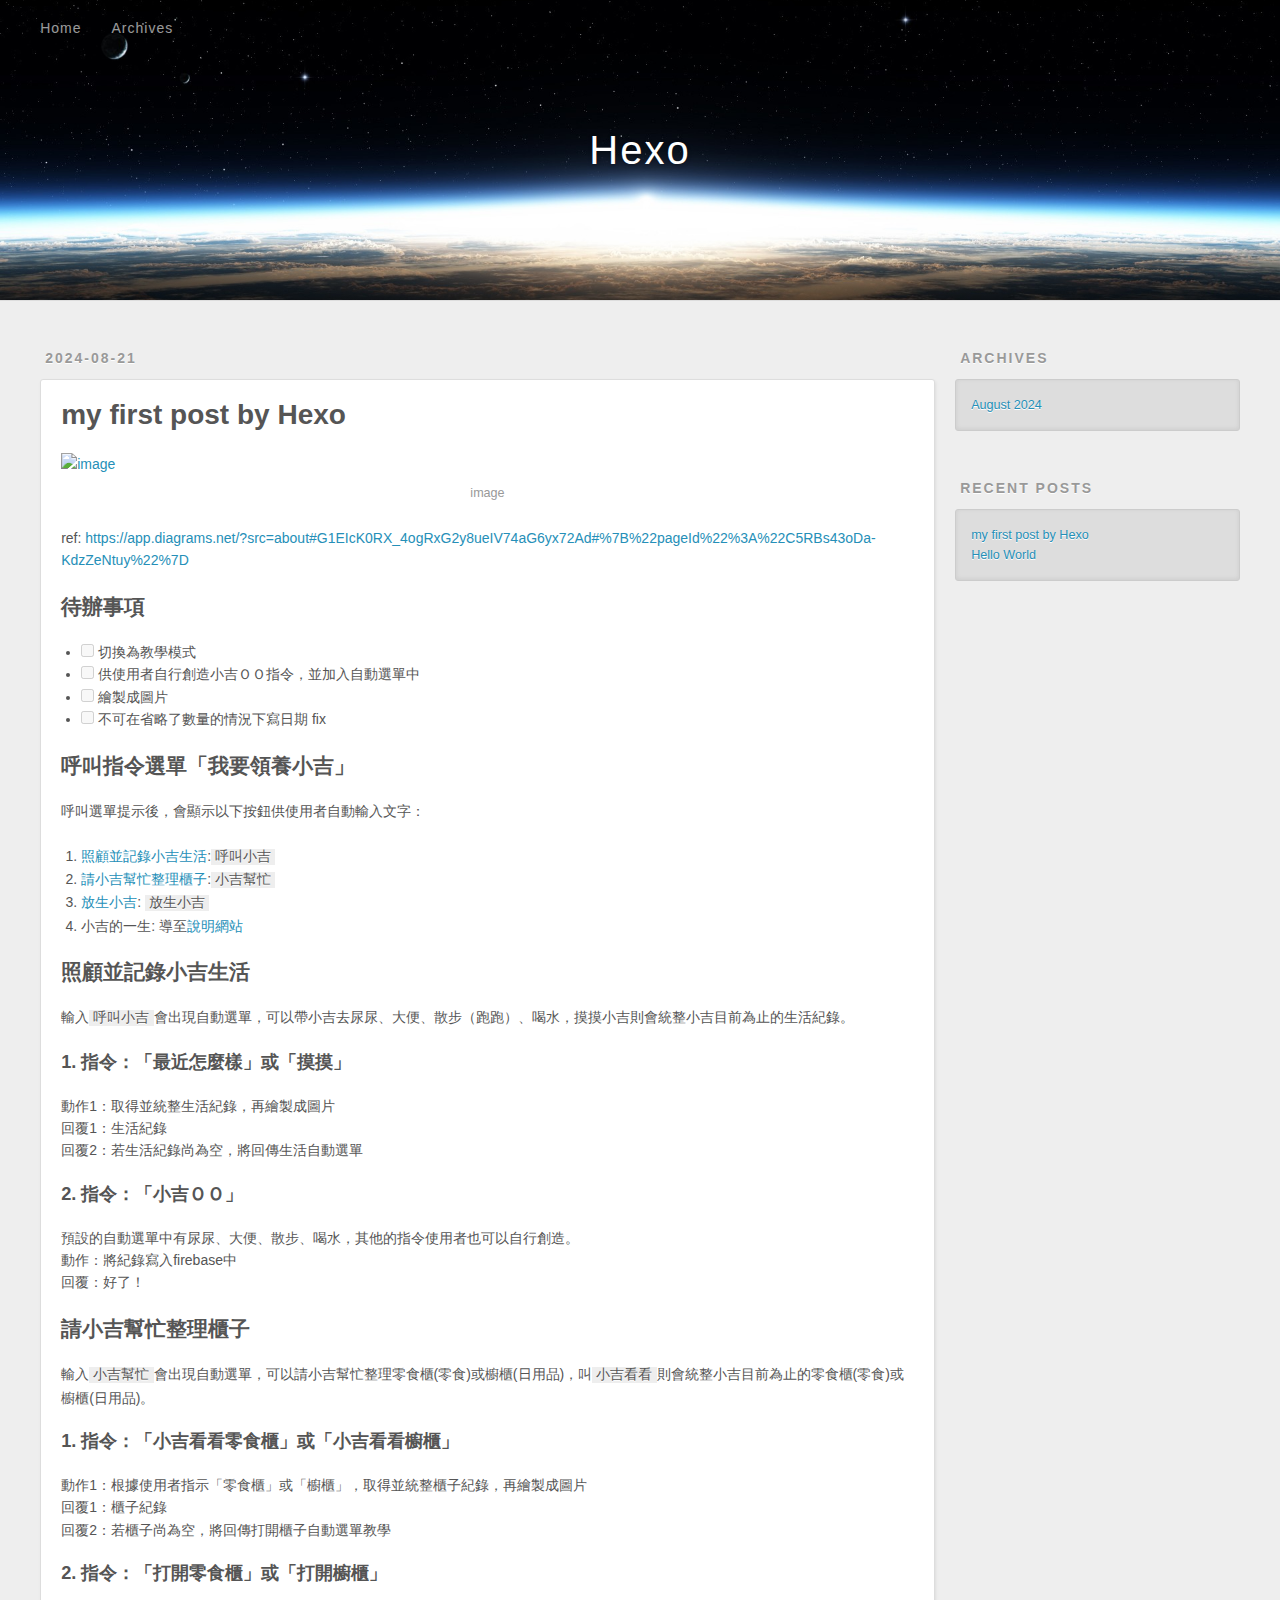
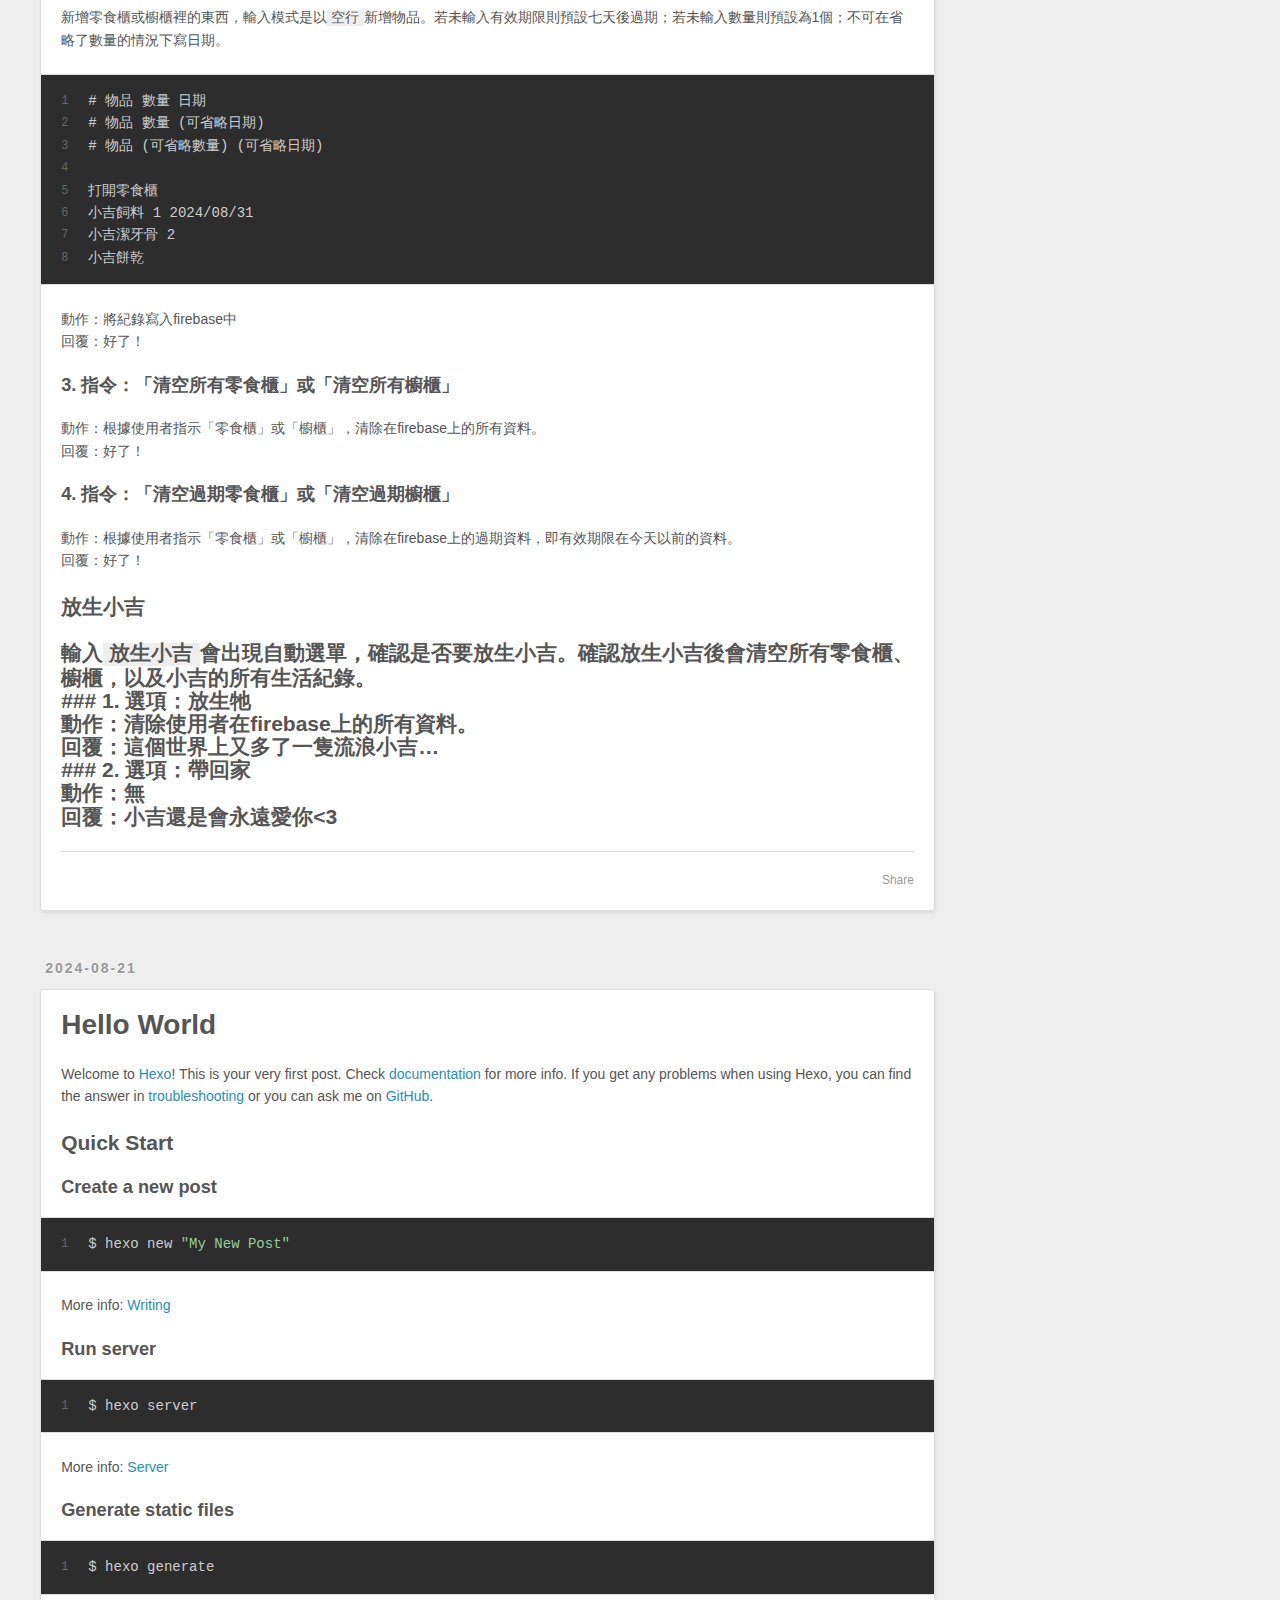
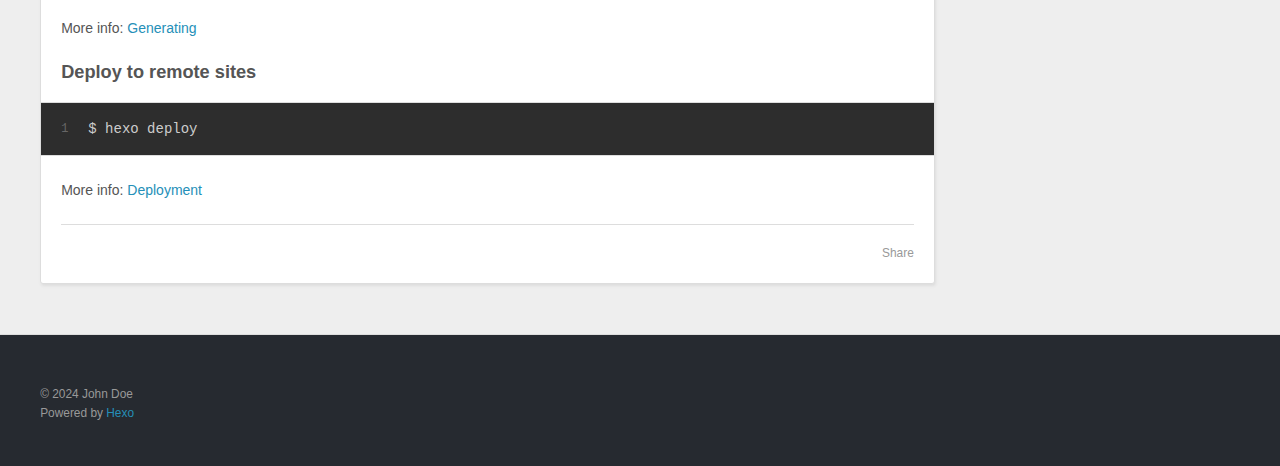
==== index.html @ f36aa50b "Site updated: 2024-08-22 13:22:24" ====
<!DOCTYPE html>
<html>
<head>
  <meta charset="utf-8">
  
  
  <title>Hexo</title>
  <meta name="viewport" content="width=device-width, initial-scale=1, shrink-to-fit=no">
  <meta property="og:type" content="website">
<meta property="og:title" content="Hexo">
<meta property="og:url" content="http://example.com/index.html">
<meta property="og:site_name" content="Hexo">
<meta property="og:locale" content="en_US">
<meta property="article:author" content="John Doe">
<meta name="twitter:card" content="summary">
  
    <link rel="alternate" href="/atom.xml" title="Hexo" type="application/atom+xml">
  
  
    <link rel="shortcut icon" href="/favicon.png">
  
  
  
<link rel="stylesheet" href="/css/style.css">

  
    
<link rel="stylesheet" href="/fancybox/jquery.fancybox.min.css">

  
  
<meta name="generator" content="Hexo 7.3.0"></head>

<body>
  <div id="container">
    <div id="wrap">
      <header id="header">
  <div id="banner"></div>
  <div id="header-outer" class="outer">
    <div id="header-title" class="inner">
      <h1 id="logo-wrap">
        <a href="/" id="logo">Hexo</a>
      </h1>
      
    </div>
    <div id="header-inner" class="inner">
      <nav id="main-nav">
        <a id="main-nav-toggle" class="nav-icon"><span class="fa fa-bars"></span></a>
        
          <a class="main-nav-link" href="/">Home</a>
        
          <a class="main-nav-link" href="/archives">Archives</a>
        
      </nav>
      <nav id="sub-nav">
        
        
          <a class="nav-icon" href="/atom.xml" title="RSS Feed"><span class="fa fa-rss"></span></a>
        
        <a class="nav-icon nav-search-btn" title="Search"><span class="fa fa-search"></span></a>
      </nav>
      <div id="search-form-wrap">
        <form action="//google.com/search" method="get" accept-charset="UTF-8" class="search-form"><input type="search" name="q" class="search-form-input" placeholder="Search"><button type="submit" class="search-form-submit">&#xF002;</button><input type="hidden" name="sitesearch" value="http://example.com"></form>
      </div>
    </div>
  </div>
</header>

      <div class="outer">
        <section id="main">
  
    <article id="post-my-first-post-by-Hexo" class="h-entry article article-type-post" itemprop="blogPost" itemscope itemtype="https://schema.org/BlogPosting">
  <div class="article-meta">
    <a href="/2024/08/21/my-first-post-by-Hexo/" class="article-date">
  <time class="dt-published" datetime="2024-08-21T07:55:09.000Z" itemprop="datePublished">2024-08-21</time>
</a>
    
  </div>
  <div class="article-inner">
    
    
      <header class="article-header">
        
  
    <h1 itemprop="name">
      <a class="p-name article-title" href="/2024/08/21/my-first-post-by-Hexo/">my first post by Hexo</a>
    </h1>
  

      </header>
    
    <div class="e-content article-entry" itemprop="articleBody">
      
        <p><img src="https://hackmd.io/_uploads/S1mfVM7sR.png" alt="image"><br>ref: <a target="_blank" rel="noopener" href="https://app.diagrams.net/?src=about#G1EIcK0RX_4ogRxG2y8ueIV74aG6yx72Ad#%7B%22pageId%22%3A%22C5RBs43oDa-KdzZeNtuy%22%7D">https://app.diagrams.net/?src=about#G1EIcK0RX_4ogRxG2y8ueIV74aG6yx72Ad#%7B%22pageId%22%3A%22C5RBs43oDa-KdzZeNtuy%22%7D</a></p>
<h2 id="待辦事項"><a href="#待辦事項" class="headerlink" title="待辦事項"></a>待辦事項</h2><ul>
<li><input disabled="" type="checkbox"> 切換為教學模式</li>
<li><input disabled="" type="checkbox"> 供使用者自行創造小吉ＯＯ指令，並加入自動選單中</li>
<li><input disabled="" type="checkbox"> 繪製成圖片</li>
<li><input disabled="" type="checkbox"> 不可在省略了數量的情況下寫日期 fix</li>
</ul>
<h2 id="呼叫指令選單「我要領養小吉」"><a href="#呼叫指令選單「我要領養小吉」" class="headerlink" title="呼叫指令選單「我要領養小吉」"></a>呼叫指令選單「我要領養小吉」</h2><p>呼叫選單提示後，會顯示以下按鈕供使用者自動輸入文字：</p>
<ol>
<li><a href="#%E7%85%A7%E9%A1%A7%E4%B8%A6%E8%A8%98%E9%8C%84%E5%B0%8F%E5%90%89%E7%94%9F%E6%B4%BB">照顧並記錄小吉生活</a>:<code>呼叫小吉</code></li>
<li><a href="#%E8%AB%8B%E5%B0%8F%E5%90%89%E5%B9%AB%E5%BF%99%E6%95%B4%E7%90%86%E6%AB%83%E5%AD%90">請小吉幫忙整理櫃子</a>:<code>小吉幫忙</code></li>
<li><a href="#%E6%94%BE%E7%94%9F%E5%B0%8F%E5%90%89">放生小吉</a>: <code>放生小吉</code></li>
<li>小吉的一生: 導至<a href="">說明網站</a></li>
</ol>
<h2 id="照顧並記錄小吉生活"><a href="#照顧並記錄小吉生活" class="headerlink" title="照顧並記錄小吉生活"></a>照顧並記錄小吉生活</h2><p>輸入<code>呼叫小吉</code>會出現自動選單，可以帶小吉去尿尿、大便、散步（跑跑）、喝水，摸摸小吉則會統整小吉目前為止的生活紀錄。</p>
<h3 id="1-指令：「最近怎麼樣」或「摸摸」"><a href="#1-指令：「最近怎麼樣」或「摸摸」" class="headerlink" title="1. 指令：「最近怎麼樣」或「摸摸」"></a>1. 指令：「最近怎麼樣」或「摸摸」</h3><p>動作1：取得並統整生活紀錄，再繪製成圖片<br>回覆1：生活紀錄<br>回覆2：若生活紀錄尚為空，將回傳生活自動選單</p>
<h3 id="2-指令：「小吉OO」"><a href="#2-指令：「小吉OO」" class="headerlink" title="2. 指令：「小吉ＯＯ」"></a>2. 指令：「小吉ＯＯ」</h3><p>預設的自動選單中有尿尿、大便、散步、喝水，其他的指令使用者也可以自行創造。<br>動作：將紀錄寫入firebase中<br>回覆：好了！</p>
<h2 id="請小吉幫忙整理櫃子"><a href="#請小吉幫忙整理櫃子" class="headerlink" title="請小吉幫忙整理櫃子"></a>請小吉幫忙整理櫃子</h2><p>輸入<code>小吉幫忙</code>會出現自動選單，可以請小吉幫忙整理零食櫃(零食)或櫥櫃(日用品)，叫<code>小吉看看</code>則會統整小吉目前為止的零食櫃(零食)或櫥櫃(日用品)。</p>
<h3 id="1-指令：「小吉看看零食櫃」或「小吉看看櫥櫃」"><a href="#1-指令：「小吉看看零食櫃」或「小吉看看櫥櫃」" class="headerlink" title="1. 指令：「小吉看看零食櫃」或「小吉看看櫥櫃」"></a>1. 指令：「小吉看看零食櫃」或「小吉看看櫥櫃」</h3><p>動作1：根據使用者指示「零食櫃」或「櫥櫃」，取得並統整櫃子紀錄，再繪製成圖片<br>回覆1：櫃子紀錄<br>回覆2：若櫃子尚為空，將回傳打開櫃子自動選單教學</p>
<h3 id="2-指令：「打開零食櫃」或「打開櫥櫃」"><a href="#2-指令：「打開零食櫃」或「打開櫥櫃」" class="headerlink" title="2. 指令：「打開零食櫃」或「打開櫥櫃」"></a>2. 指令：「打開零食櫃」或「打開櫥櫃」</h3><p>新增零食櫃或櫥櫃裡的東西，輸入模式是以<code>空行</code>新增物品。若未輸入有效期限則預設七天後過期；若未輸入數量則預設為1個；不可在省略了數量的情況下寫日期。</p>
<figure class="highlight plaintext"><table><tr><td class="gutter"><pre><span class="line">1</span><br><span class="line">2</span><br><span class="line">3</span><br><span class="line">4</span><br><span class="line">5</span><br><span class="line">6</span><br><span class="line">7</span><br><span class="line">8</span><br></pre></td><td class="code"><pre><span class="line"># 物品 數量 日期</span><br><span class="line"># 物品 數量 (可省略日期)</span><br><span class="line"># 物品 (可省略數量) (可省略日期)</span><br><span class="line"></span><br><span class="line">打開零食櫃</span><br><span class="line">小吉飼料 1 2024/08/31</span><br><span class="line">小吉潔牙骨 2</span><br><span class="line">小吉餅乾</span><br></pre></td></tr></table></figure>
<p>動作：將紀錄寫入firebase中<br>回覆：好了！</p>
<h3 id="3-指令：「清空所有零食櫃」或「清空所有櫥櫃」"><a href="#3-指令：「清空所有零食櫃」或「清空所有櫥櫃」" class="headerlink" title="3. 指令：「清空所有零食櫃」或「清空所有櫥櫃」"></a>3. 指令：「清空所有零食櫃」或「清空所有櫥櫃」</h3><p>動作：根據使用者指示「零食櫃」或「櫥櫃」，清除在firebase上的所有資料。<br>回覆：好了！</p>
<h3 id="4-指令：「清空過期零食櫃」或「清空過期櫥櫃」"><a href="#4-指令：「清空過期零食櫃」或「清空過期櫥櫃」" class="headerlink" title="4. 指令：「清空過期零食櫃」或「清空過期櫥櫃」"></a>4. 指令：「清空過期零食櫃」或「清空過期櫥櫃」</h3><p>動作：根據使用者指示「零食櫃」或「櫥櫃」，清除在firebase上的過期資料，即有效期限在今天以前的資料。<br>回覆：好了！</p>
<h2 id="放生小吉"><a href="#放生小吉" class="headerlink" title="放生小吉"></a>放生小吉</h2><h2 id="輸入放生小吉會出現自動選單，確認是否要放生小吉。確認放生小吉後會清空所有零食櫃、櫥櫃，以及小吉的所有生活紀錄。-1-選項：放生牠動作：清除使用者在firebase上的所有資料。回覆：這個世界上又多了一隻流浪小吉…-2-選項：帶回家動作：無回覆：小吉還是會永遠愛你"><a href="#輸入放生小吉會出現自動選單，確認是否要放生小吉。確認放生小吉後會清空所有零食櫃、櫥櫃，以及小吉的所有生活紀錄。-1-選項：放生牠動作：清除使用者在firebase上的所有資料。回覆：這個世界上又多了一隻流浪小吉…-2-選項：帶回家動作：無回覆：小吉還是會永遠愛你" class="headerlink" title="輸入放生小吉會出現自動選單，確認是否要放生小吉。確認放生小吉後會清空所有零食櫃、櫥櫃，以及小吉的所有生活紀錄。### 1. 選項：放生牠動作：清除使用者在firebase上的所有資料。回覆：這個世界上又多了一隻流浪小吉…### 2. 選項：帶回家動作：無回覆：小吉還是會永遠愛你&lt;3"></a>輸入<code>放生小吉</code>會出現自動選單，確認是否要放生小吉。確認放生小吉後會清空所有零食櫃、櫥櫃，以及小吉的所有生活紀錄。<br>### 1. 選項：放生牠<br>動作：清除使用者在firebase上的所有資料。<br>回覆：這個世界上又多了一隻流浪小吉…<br>### 2. 選項：帶回家<br>動作：無<br>回覆：小吉還是會永遠愛你&lt;3</h2>
      
    </div>
    <footer class="article-footer">
      <a data-url="http://example.com/2024/08/21/my-first-post-by-Hexo/" data-id="cm03kkryu0000ysutb01ggedl" data-title="my first post by Hexo" class="article-share-link"><span class="fa fa-share">Share</span></a>
      
      
      
    </footer>
  </div>
  
</article>



  
    <article id="post-hello-world" class="h-entry article article-type-post" itemprop="blogPost" itemscope itemtype="https://schema.org/BlogPosting">
  <div class="article-meta">
    <a href="/2024/08/21/hello-world/" class="article-date">
  <time class="dt-published" datetime="2024-08-21T05:29:50.859Z" itemprop="datePublished">2024-08-21</time>
</a>
    
  </div>
  <div class="article-inner">
    
    
      <header class="article-header">
        
  
    <h1 itemprop="name">
      <a class="p-name article-title" href="/2024/08/21/hello-world/">Hello World</a>
    </h1>
  

      </header>
    
    <div class="e-content article-entry" itemprop="articleBody">
      
        <p>Welcome to <a target="_blank" rel="noopener" href="https://hexo.io/">Hexo</a>! This is your very first post. Check <a target="_blank" rel="noopener" href="https://hexo.io/docs/">documentation</a> for more info. If you get any problems when using Hexo, you can find the answer in <a target="_blank" rel="noopener" href="https://hexo.io/docs/troubleshooting.html">troubleshooting</a> or you can ask me on <a target="_blank" rel="noopener" href="https://github.com/hexojs/hexo/issues">GitHub</a>.</p>
<h2 id="Quick-Start"><a href="#Quick-Start" class="headerlink" title="Quick Start"></a>Quick Start</h2><h3 id="Create-a-new-post"><a href="#Create-a-new-post" class="headerlink" title="Create a new post"></a>Create a new post</h3><figure class="highlight bash"><table><tr><td class="gutter"><pre><span class="line">1</span><br></pre></td><td class="code"><pre><span class="line">$ hexo new <span class="string">&quot;My New Post&quot;</span></span><br></pre></td></tr></table></figure>

<p>More info: <a target="_blank" rel="noopener" href="https://hexo.io/docs/writing.html">Writing</a></p>
<h3 id="Run-server"><a href="#Run-server" class="headerlink" title="Run server"></a>Run server</h3><figure class="highlight bash"><table><tr><td class="gutter"><pre><span class="line">1</span><br></pre></td><td class="code"><pre><span class="line">$ hexo server</span><br></pre></td></tr></table></figure>

<p>More info: <a target="_blank" rel="noopener" href="https://hexo.io/docs/server.html">Server</a></p>
<h3 id="Generate-static-files"><a href="#Generate-static-files" class="headerlink" title="Generate static files"></a>Generate static files</h3><figure class="highlight bash"><table><tr><td class="gutter"><pre><span class="line">1</span><br></pre></td><td class="code"><pre><span class="line">$ hexo generate</span><br></pre></td></tr></table></figure>

<p>More info: <a target="_blank" rel="noopener" href="https://hexo.io/docs/generating.html">Generating</a></p>
<h3 id="Deploy-to-remote-sites"><a href="#Deploy-to-remote-sites" class="headerlink" title="Deploy to remote sites"></a>Deploy to remote sites</h3><figure class="highlight bash"><table><tr><td class="gutter"><pre><span class="line">1</span><br></pre></td><td class="code"><pre><span class="line">$ hexo deploy</span><br></pre></td></tr></table></figure>

<p>More info: <a target="_blank" rel="noopener" href="https://hexo.io/docs/one-command-deployment.html">Deployment</a></p>

      
    </div>
    <footer class="article-footer">
      <a data-url="http://example.com/2024/08/21/hello-world/" data-id="cm03kkryz0001ysutbnmvfwy7" data-title="Hello World" class="article-share-link"><span class="fa fa-share">Share</span></a>
      
      
      
    </footer>
  </div>
  
</article>



  


</section>
        
          <aside id="sidebar">
  
    

  
    

  
    
  
    
  <div class="widget-wrap">
    <h3 class="widget-title">Archives</h3>
    <div class="widget">
      <ul class="archive-list"><li class="archive-list-item"><a class="archive-list-link" href="/archives/2024/08/">August 2024</a></li></ul>
    </div>
  </div>


  
    
  <div class="widget-wrap">
    <h3 class="widget-title">Recent Posts</h3>
    <div class="widget">
      <ul>
        
          <li>
            <a href="/2024/08/21/my-first-post-by-Hexo/">my first post by Hexo</a>
          </li>
        
          <li>
            <a href="/2024/08/21/hello-world/">Hello World</a>
          </li>
        
      </ul>
    </div>
  </div>

  
</aside>
        
      </div>
      <footer id="footer">
  
  <div class="outer">
    <div id="footer-info" class="inner">
      
      &copy; 2024 John Doe<br>
      Powered by <a href="https://hexo.io/" target="_blank">Hexo</a>
    </div>
  </div>
</footer>

    </div>
    <nav id="mobile-nav">
  
    <a href="/" class="mobile-nav-link">Home</a>
  
    <a href="/archives" class="mobile-nav-link">Archives</a>
  
</nav>
    


<script src="/js/jquery-3.6.4.min.js"></script>



  
<script src="/fancybox/jquery.fancybox.min.js"></script>




<script src="/js/script.js"></script>





  </div>
</body>
</html>
---- css/style.css ----
body {
  width: 100%;
}
body:before,
body:after {
  content: "";
  display: table;
}
body:after {
  clear: both;
}
html,
body,
div,
span,
applet,
object,
iframe,
h1,
h2,
h3,
h4,
h5,
h6,
p,
blockquote,
pre,
a,
abbr,
acronym,
address,
big,
cite,
code,
del,
dfn,
em,
img,
ins,
kbd,
q,
s,
samp,
small,
strike,
strong,
sub,
sup,
tt,
var,
dl,
dt,
dd,
ol,
ul,
li,
fieldset,
form,
label,
legend,
table,
caption,
tbody,
tfoot,
thead,
tr,
th,
td {
  margin: 0;
  padding: 0;
  border: 0;
  outline: 0;
  font-weight: inherit;
  font-style: inherit;
  font-family: inherit;
  font-size: 100%;
  vertical-align: baseline;
}
body {
  line-height: 1;
  color: #000;
  background: #fff;
}
ol,
ul {
  list-style: none;
}
table {
  border-collapse: separate;
  border-spacing: 0;
  vertical-align: middle;
}
caption,
th,
td {
  text-align: left;
  font-weight: normal;
  vertical-align: middle;
}
a img {
  border: none;
}
input,
button {
  margin: 0;
  padding: 0;
}
input::-moz-focus-inner,
button::-moz-focus-inner {
  border: 0;
  padding: 0;
}
html,
body,
#container {
  height: 100%;
}
body {
  background: #eee;
  font: 14px -apple-system, BlinkMacSystemFont, "Segoe UI", "Roboto", "Oxygen", "Ubuntu", "Cantarell", "Fira Sans", "Droid Sans", "Helvetica Neue", sans-serif;
  -webkit-text-size-adjust: 100%;
}
.outer {
  max-width: 1220px;
  margin: 0 auto;
  padding: 0 20px;
}
.outer:before,
.outer:after {
  content: "";
  display: table;
}
.outer:after {
  clear: both;
}
.inner {
  display: inline;
  float: left;
  width: 98.33333333333333%;
  margin: 0 0.833333333333333%;
}
.left,
.alignleft {
  float: left;
}
.right,
.alignright {
  float: right;
}
.clear {
  clear: both;
}
#container {
  position: relative;
}
.mobile-nav-on {
  overflow: hidden;
}
#wrap {
  height: 100%;
  width: 100%;
  position: absolute;
  top: 0;
  left: 0;
  -webkit-transition: 0.2s ease-out;
  -moz-transition: 0.2s ease-out;
  -ms-transition: 0.2s ease-out;
  transition: 0.2s ease-out;
  z-index: 1;
  background: #eee;
}
.mobile-nav-on #wrap {
  left: 280px;
}
@media screen and (min-width: 768px) {
  #main {
    display: inline;
    float: left;
    width: 73.33333333333333%;
    margin: 0 0.833333333333333%;
  }
}
.article-date,
.article-category-link,
.archive-year,
.widget-title {
  text-decoration: none;
  text-transform: uppercase;
  letter-spacing: 2px;
  color: #999;
  margin-bottom: 1em;
  margin-left: 5px;
  line-height: 1em;
  text-shadow: 0 1px #fff;
  font-weight: bold;
}
.article-inner,
.archive-article-inner {
  background: #fff;
  -webkit-box-shadow: 1px 2px 3px #ddd;
  box-shadow: 1px 2px 3px #ddd;
  border: 1px solid #ddd;
  border-radius: 3px;
}
.article-entry h1,
.widget h1 {
  font-size: 2em;
}
.article-entry h2,
.widget h2 {
  font-size: 1.5em;
}
.article-entry h3,
.widget h3 {
  font-size: 1.3em;
}
.article-entry h4,
.widget h4 {
  font-size: 1.2em;
}
.article-entry h5,
.widget h5 {
  font-size: 1em;
}
.article-entry h6,
.widget h6 {
  font-size: 1em;
  color: #999;
}
.article-entry hr,
.widget hr {
  border: 1px dashed #ddd;
}
.article-entry strong,
.widget strong {
  font-weight: bold;
}
.article-entry em,
.widget em,
.article-entry cite,
.widget cite {
  font-style: italic;
}
.article-entry sup,
.widget sup,
.article-entry sub,
.widget sub {
  font-size: 0.75em;
  line-height: 0;
  position: relative;
  vertical-align: baseline;
}
.article-entry sup,
.widget sup {
  top: -0.5em;
}
.article-entry sub,
.widget sub {
  bottom: -0.2em;
}
.article-entry small,
.widget small {
  font-size: 0.85em;
}
.article-entry acronym,
.widget acronym,
.article-entry abbr,
.widget abbr {
  border-bottom: 1px dotted;
}
.article-entry ul,
.widget ul,
.article-entry ol,
.widget ol,
.article-entry dl,
.widget dl {
  margin: 0 20px;
  line-height: 1.6em;
}
.article-entry ul ul,
.widget ul ul,
.article-entry ol ul,
.widget ol ul,
.article-entry ul ol,
.widget ul ol,
.article-entry ol ol,
.widget ol ol {
  margin-top: 0;
  margin-bottom: 0;
}
.article-entry ul,
.widget ul {
  list-style: disc;
}
.article-entry ol,
.widget ol {
  list-style: decimal;
}
.article-entry dt,
.widget dt {
  font-weight: bold;
}
#header {
  height: 300px;
  position: relative;
  border-bottom: 1px solid #ddd;
}
#header:before,
#header:after {
  content: "";
  position: absolute;
  left: 0;
  right: 0;
  height: 40px;
}
#header:before {
  top: 0;
  background: -webkit-linear-gradient(rgba(0,0,0,0.2), transparent);
  background: -moz-linear-gradient(rgba(0,0,0,0.2), transparent);
  background: -ms-linear-gradient(rgba(0,0,0,0.2), transparent);
  background: linear-gradient(rgba(0,0,0,0.2), transparent);
}
#header:after {
  bottom: 0;
  background: -webkit-linear-gradient(transparent, rgba(0,0,0,0.2));
  background: -moz-linear-gradient(transparent, rgba(0,0,0,0.2));
  background: -ms-linear-gradient(transparent, rgba(0,0,0,0.2));
  background: linear-gradient(transparent, rgba(0,0,0,0.2));
}
#header-outer {
  height: 100%;
  position: relative;
}
#header-inner {
  position: relative;
  overflow: hidden;
}
#banner {
  position: absolute;
  top: 0;
  left: 0;
  width: 100%;
  height: 100%;
  background: url("images/banner.jpg") center #000;
  background-size: cover;
  z-index: -1;
}
#header-title {
  text-align: center;
  height: 40px;
  position: absolute;
  top: 50%;
  left: 0;
  margin-top: -20px;
}
#logo,
#subtitle {
  text-decoration: none;
  color: #fff;
  font-weight: 300;
  text-shadow: 0 1px 4px rgba(0,0,0,0.3);
}
#logo {
  font-size: 40px;
  line-height: 40px;
  letter-spacing: 2px;
}
#subtitle {
  font-size: 16px;
  line-height: 16px;
  letter-spacing: 1px;
}
#subtitle-wrap {
  margin-top: 16px;
}
#main-nav {
  float: left;
  margin-left: -15px;
}
.nav-icon,
.main-nav-link {
  float: left;
  color: #fff;
  opacity: 0.6;
  text-decoration: none;
  text-shadow: 0 1px rgba(0,0,0,0.2);
  -webkit-transition: opacity 0.2s;
  -moz-transition: opacity 0.2s;
  -ms-transition: opacity 0.2s;
  transition: opacity 0.2s;
  display: block;
  padding: 20px 15px;
}
.nav-icon:hover,
.main-nav-link:hover {
  opacity: 1;
}
.nav-icon {
  text-align: center;
  font-size: 14px;
  width: 14px;
  height: 14px;
  padding: 20px 15px;
  position: relative;
  cursor: pointer;
}
.main-nav-link {
  font-weight: 300;
  letter-spacing: 1px;
}
@media screen and (max-width: 479px) {
  .main-nav-link {
    display: none;
  }
}
#main-nav-toggle {
  display: none;
}
@media screen and (max-width: 479px) {
  #main-nav-toggle {
    display: block;
  }
}
#sub-nav {
  float: right;
  margin-right: -15px;
}
#search-form-wrap {
  position: absolute;
  top: 15px;
  width: 150px;
  height: 30px;
  right: -150px;
  opacity: 0;
  -webkit-transition: 0.2s ease-out;
  -moz-transition: 0.2s ease-out;
  -ms-transition: 0.2s ease-out;
  transition: 0.2s ease-out;
}
#search-form-wrap.on {
  opacity: 1;
  right: 0;
}
@media screen and (max-width: 479px) {
  #search-form-wrap {
    width: 100%;
    right: -100%;
  }
}
.search-form {
  position: absolute;
  top: 0;
  left: 0;
  right: 0;
  background: #fff;
  padding: 5px 15px;
  border-radius: 15px;
  -webkit-box-shadow: 0 0 10px rgba(0,0,0,0.3);
  box-shadow: 0 0 10px rgba(0,0,0,0.3);
}
.search-form-input {
  border: none;
  background: none;
  color: #555;
  width: 100%;
  font: 13px -apple-system, BlinkMacSystemFont, "Segoe UI", "Roboto", "Oxygen", "Ubuntu", "Cantarell", "Fira Sans", "Droid Sans", "Helvetica Neue", sans-serif;
  outline: none;
}
.search-form-input::-webkit-search-results-decoration,
.search-form-input::-webkit-search-cancel-button {
  -webkit-appearance: none;
}
.search-form-submit {
  position: absolute;
  top: 50%;
  right: 10px;
  margin-top: -7px;
  font: 13px ForkAwesome;
  border: none;
  background: none;
  color: #bbb;
  cursor: pointer;
}
.search-form-submit:hover,
.search-form-submit:focus {
  color: #777;
}
.article {
  margin: 50px 0;
}
.article-inner {
  overflow: hidden;
}
.article-meta:before,
.article-meta:after {
  content: "";
  display: table;
}
.article-meta:after {
  clear: both;
}
.article-date {
  float: left;
}
.article-category {
  float: left;
  line-height: 1em;
  color: #ccc;
  text-shadow: 0 1px #fff;
  margin-left: 8px;
}
.article-category:before {
  content: "\2022";
}
.article-category-link {
  margin: 0 12px 1em;
}
.article-header {
  padding: 20px 20px 0;
}
.article-title {
  text-decoration: none;
  font-size: 2em;
  font-weight: bold;
  color: #555;
  line-height: 1.1em;
  -webkit-transition: color 0.2s;
  -moz-transition: color 0.2s;
  -ms-transition: color 0.2s;
  transition: color 0.2s;
}
a.article-title:hover {
  color: #258fb8;
}
.article-entry {
  color: #555;
  padding: 0 20px;
}
.article-entry:before,
.article-entry:after {
  content: "";
  display: table;
}
.article-entry:after {
  clear: both;
}
.article-entry p,
.article-entry table {
  line-height: 1.6em;
  margin: 1.6em 0;
}
.article-entry h1,
.article-entry h2,
.article-entry h3,
.article-entry h4,
.article-entry h5,
.article-entry h6 {
  font-weight: bold;
}
.article-entry h1,
.article-entry h2,
.article-entry h3,
.article-entry h4,
.article-entry h5,
.article-entry h6 {
  line-height: 1.1em;
  margin: 1.1em 0;
}
.article-entry a {
  color: #258fb8;
  text-decoration: none;
}
.article-entry a:hover {
  text-decoration: underline;
}
.article-entry ul,
.article-entry ol,
.article-entry dl {
  margin-top: 1.6em;
  margin-bottom: 1.6em;
}
.article-entry img,
.article-entry video {
  max-width: 100%;
  height: auto;
  display: block;
  margin: auto;
}
.article-entry iframe {
  border: none;
}
.article-entry table {
  width: 100%;
  border-collapse: collapse;
  border-spacing: 0;
}
.article-entry th {
  font-weight: bold;
  border-bottom: 3px solid #ddd;
  padding-bottom: 0.5em;
}
.article-entry td {
  border-bottom: 1px solid #ddd;
  padding: 10px 0;
}
.article-entry blockquote {
  font-family: Georgia, "Times New Roman", serif;
  margin: 1.6em 20px;
  text-align: center;
}
.article-entry blockquote footer {
  font-size: 14px;
  margin: 1.6em 0;
  font-family: -apple-system, BlinkMacSystemFont, "Segoe UI", "Roboto", "Oxygen", "Ubuntu", "Cantarell", "Fira Sans", "Droid Sans", "Helvetica Neue", sans-serif;
}
.article-entry blockquote footer cite:before {
  content: "—";
  padding: 0 0.5em;
}
.article-entry .pullquote {
  text-align: left;
  width: 45%;
  margin: 0;
}
.article-entry .pullquote.left {
  margin-left: 0.5em;
  margin-right: 1em;
}
.article-entry .pullquote.right {
  margin-right: 0.5em;
  margin-left: 1em;
}
.article-entry .caption {
  color: #999;
  display: block;
  font-size: 0.9em;
  margin-top: 0.5em;
  position: relative;
  text-align: center;
}
.article-entry .video-container {
  position: relative;
  padding-top: 56.25%;
  height: 0;
  overflow: hidden;
}
.article-entry .video-container iframe,
.article-entry .video-container object,
.article-entry .video-container embed {
  position: absolute;
  top: 0;
  left: 0;
  width: 100%;
  height: 100%;
  margin-top: 0;
}
.article-more-link a {
  display: inline-block;
  line-height: 1em;
  padding: 6px 15px;
  border-radius: 15px;
  background: #eee;
  color: #999;
  text-shadow: 0 1px #fff;
  text-decoration: none;
}
.article-more-link a:hover {
  background: #258fb8;
  color: #fff;
  text-decoration: none;
  text-shadow: 0 1px #1e7293;
}
.article-footer {
  font-size: 0.85em;
  line-height: 1.6em;
  border-top: 1px solid #ddd;
  padding-top: 1.6em;
  margin: 0 20px 20px;
}
.article-footer:before,
.article-footer:after {
  content: "";
  display: table;
}
.article-footer:after {
  clear: both;
}
.article-footer a {
  color: #999;
  text-decoration: none;
}
.article-footer a:hover {
  color: #555;
}
.article-tag-list-item {
  float: left;
  margin-right: 10px;
}
.article-tag-list-link:before {
  content: "#";
}
.article-comment-link {
  float: right;
}
.article-comment-link:before {
  padding-right: 8px;
}
.article-share-link {
  cursor: pointer;
  float: right;
  margin-left: 20px;
}
.article-share-link:before {
  padding-right: 6px;
}
#article-nav {
  position: relative;
}
#article-nav:before,
#article-nav:after {
  content: "";
  display: table;
}
#article-nav:after {
  clear: both;
}
@media screen and (min-width: 768px) {
  #article-nav {
    margin: 50px 0;
  }
  #article-nav:before {
    width: 8px;
    height: 8px;
    position: absolute;
    top: 50%;
    left: 50%;
    margin-top: -4px;
    margin-left: -4px;
    content: "";
    border-radius: 50%;
    background: #ddd;
    -webkit-box-shadow: 0 1px 2px #fff;
    box-shadow: 0 1px 2px #fff;
  }
}
.article-nav-link-wrap {
  text-decoration: none;
  text-shadow: 0 1px #fff;
  color: #999;
  -webkit-box-sizing: border-box;
  -moz-box-sizing: border-box;
  box-sizing: border-box;
  margin-top: 50px;
  text-align: center;
  display: block;
}
.article-nav-link-wrap:hover {
  color: #555;
}
@media screen and (min-width: 768px) {
  .article-nav-link-wrap {
    width: 50%;
    margin-top: 0;
  }
}
@media screen and (min-width: 768px) {
  #article-nav-newer {
    float: left;
    text-align: right;
    padding-right: 20px;
  }
}
@media screen and (min-width: 768px) {
  #article-nav-older {
    float: right;
    text-align: left;
    padding-left: 20px;
  }
}
.article-nav-caption {
  text-transform: uppercase;
  letter-spacing: 2px;
  color: #ddd;
  line-height: 1em;
  font-weight: bold;
}
#article-nav-newer .article-nav-caption {
  margin-right: -2px;
}
.article-nav-title {
  font-size: 0.85em;
  line-height: 1.6em;
  margin-top: 0.5em;
}
.article-share-box {
  position: absolute;
  display: none;
  background: #fff;
  -webkit-box-shadow: 1px 2px 10px rgba(0,0,0,0.2);
  box-shadow: 1px 2px 10px rgba(0,0,0,0.2);
  border-radius: 3px;
  margin-left: -145px;
  overflow: hidden;
  z-index: 1;
}
.article-share-box.on {
  display: block;
}
.article-share-input {
  width: 100%;
  background: none;
  -webkit-box-sizing: border-box;
  -moz-box-sizing: border-box;
  box-sizing: border-box;
  font: 14px -apple-system, BlinkMacSystemFont, "Segoe UI", "Roboto", "Oxygen", "Ubuntu", "Cantarell", "Fira Sans", "Droid Sans", "Helvetica Neue", sans-serif;
  padding: 0 15px;
  color: #555;
  outline: none;
  border: 1px solid #ddd;
  border-radius: 3px 3px 0 0;
  height: 36px;
  line-height: 36px;
}
.article-share-links {
  background: #eee;
}
.article-share-links:before,
.article-share-links:after {
  content: "";
  display: table;
}
.article-share-links:after {
  clear: both;
}
.article-share-twitter,
.article-share-facebook,
.article-share-pinterest,
.article-share-linkedin {
  width: 50px;
  height: 36px;
  display: block;
  float: left;
  position: relative;
  color: #999;
  text-shadow: 0 1px #fff;
}
.article-share-twitter:before,
.article-share-facebook:before,
.article-share-pinterest:before,
.article-share-linkedin:before {
  font-size: 20px;
  width: 20px;
  height: 20px;
  position: absolute;
  top: 50%;
  left: 50%;
  margin-top: -10px;
  margin-left: -10px;
  text-align: center;
}
.article-share-twitter:hover,
.article-share-facebook:hover,
.article-share-pinterest:hover,
.article-share-linkedin:hover {
  color: #fff;
}
.article-share-twitter:hover {
  background: #00aced;
  text-shadow: 0 1px #008abe;
}
.article-share-facebook:hover {
  background: #3b5998;
  text-shadow: 0 1px #2f477a;
}
.article-share-pinterest:hover {
  background: #cb2027;
  text-shadow: 0 1px #a21a1f;
}
.article-share-linkedin:hover {
  background: #0077b5;
  text-shadow: 0 1px #005f91;
}
.article-gallery {
  background: #000;
  position: relative;
}
.article-gallery-photos {
  position: relative;
  overflow: hidden;
}
.article-gallery-img {
  display: none;
  max-width: 100%;
}
.article-gallery-img:first-child {
  display: block;
}
.article-gallery-img.loaded {
  position: absolute;
  display: block;
}
.article-gallery-img img {
  display: block;
  max-width: 100%;
  margin: 0 auto;
}
#comments {
  background: #fff;
  -webkit-box-shadow: 1px 2px 3px #ddd;
  box-shadow: 1px 2px 3px #ddd;
  padding: 20px;
  border: 1px solid #ddd;
  border-radius: 3px;
  margin: 50px 0;
}
#comments a {
  color: #258fb8;
}
.archives-wrap {
  margin: 50px 0;
}
.archives:before,
.archives:after {
  content: "";
  display: table;
}
.archives:after {
  clear: both;
}
.archive-year-wrap {
  margin-bottom: 1em;
}
.archives {
  -webkit-column-gap: 10px;
  -moz-column-gap: 10px;
  column-gap: 10px;
}
@media screen and (min-width: 480px) and (max-width: 767px) {
  .archives {
    -webkit-column-count: 2;
    -moz-column-count: 2;
    column-count: 2;
  }
}
@media screen and (min-width: 768px) {
  .archives {
    -webkit-column-count: 3;
    -moz-column-count: 3;
    column-count: 3;
  }
}
.archive-article {
  -webkit-column-break-inside: avoid;
  page-break-inside: avoid;
  overflow: hidden;
  break-inside: avoid-column;
}
.archive-article-inner {
  padding: 10px;
  margin-bottom: 15px;
}
.archive-article-title {
  text-decoration: none;
  font-weight: bold;
  color: #555;
  -webkit-transition: color 0.2s;
  -moz-transition: color 0.2s;
  -ms-transition: color 0.2s;
  transition: color 0.2s;
  line-height: 1.6em;
}
.archive-article-title:hover {
  color: #258fb8;
}
.archive-article-footer {
  margin-top: 1em;
}
.archive-article-date {
  color: #999;
  text-decoration: none;
  font-size: 0.85em;
  line-height: 1em;
  margin-bottom: 0.5em;
  display: block;
}
#page-nav {
  margin: 50px auto;
  background: #fff;
  -webkit-box-shadow: 1px 2px 3px #ddd;
  box-shadow: 1px 2px 3px #ddd;
  border: 1px solid #ddd;
  border-radius: 3px;
  text-align: center;
  color: #999;
  overflow: hidden;
}
#page-nav:before,
#page-nav:after {
  content: "";
  display: table;
}
#page-nav:after {
  clear: both;
}
#page-nav a,
#page-nav span {
  padding: 10px 20px;
  line-height: 1;
  height: 2ex;
}
#page-nav a {
  color: #999;
  text-decoration: none;
}
#page-nav a:hover {
  background: #999;
  color: #fff;
}
#page-nav .prev {
  float: left;
}
#page-nav .next {
  float: right;
}
#page-nav .page-number {
  display: inline-block;
}
@media screen and (max-width: 479px) {
  #page-nav .page-number {
    display: none;
  }
}
#page-nav .current {
  color: #555;
  font-weight: bold;
}
#page-nav .space {
  color: #ddd;
}
#footer {
  background: #262a30;
  padding: 50px 0;
  border-top: 1px solid #ddd;
  color: #999;
}
#footer a {
  color: #258fb8;
  text-decoration: none;
}
#footer a:hover {
  text-decoration: underline;
}
#footer-info {
  line-height: 1.6em;
  font-size: 0.85em;
}
.article-entry pre,
.article-entry .highlight {
  background: #2d2d2d;
  margin: 0 -20px;
  padding: 15px 20px;
  border-style: solid;
  border-color: #ddd;
  border-width: 1px 0;
  overflow: auto;
  color: #ccc;
  line-height: 22.400000000000002px;
}
.article-entry .highlight .gutter pre,
.article-entry .gist .gist-file .gist-data .line-numbers {
  color: #666;
  font-size: 0.85em;
}
.article-entry pre,
.article-entry code {
  font-family: "Source Code Pro", Consolas, Monaco, Menlo, Consolas, monospace;
}
.article-entry code {
  background: #eee;
  text-shadow: 0 1px #fff;
  padding: 0 0.3em;
}
.article-entry pre code {
  background: none;
  text-shadow: none;
  padding: 0;
}
.article-entry .highlight pre {
  border: none;
  margin: 0;
  padding: 0;
}
.article-entry .highlight table {
  margin: 0;
  width: auto;
}
.article-entry .highlight td {
  border: none;
  padding: 0;
}
.article-entry .highlight figcaption {
  font-size: 0.85em;
  color: #999;
  line-height: 1em;
  margin-bottom: 1em;
}
.article-entry .highlight figcaption:before,
.article-entry .highlight figcaption:after {
  content: "";
  display: table;
}
.article-entry .highlight figcaption:after {
  clear: both;
}
.article-entry .highlight figcaption a {
  float: right;
}
.article-entry .highlight .gutter {
  -moz-user-select: none;
  -ms-user-select: none;
  -webkit-user-select: none;
  -webkit-user-select: none;
  -moz-user-select: none;
  -ms-user-select: none;
  user-select: none;
}
.article-entry .highlight .gutter pre {
  text-align: right;
  padding-right: 20px;
}
.article-entry .highlight .line {
  height: 22.400000000000002px;
}
.article-entry .highlight .line.marked {
  background: #515151;
}
.article-entry .gist {
  margin: 0 -20px;
  border-style: solid;
  border-color: #ddd;
  border-width: 1px 0;
  background: #2d2d2d;
  padding: 15px 20px 15px 0;
}
.article-entry .gist .gist-file {
  border: none;
  font-family: "Source Code Pro", Consolas, Monaco, Menlo, Consolas, monospace;
  margin: 0;
}
.article-entry .gist .gist-file .gist-data {
  background: none;
  border: none;
}
.article-entry .gist .gist-file .gist-data .line-numbers {
  background: none;
  border: none;
  padding: 0 20px 0 0;
}
.article-entry .gist .gist-file .gist-data .line-data {
  padding: 0 !important;
}
.article-entry .gist .gist-file .highlight {
  margin: 0;
  padding: 0;
  border: none;
}
.article-entry .gist .gist-file .gist-meta {
  background: #2d2d2d;
  color: #999;
  font: 0.85em -apple-system, BlinkMacSystemFont, "Segoe UI", "Roboto", "Oxygen", "Ubuntu", "Cantarell", "Fira Sans", "Droid Sans", "Helvetica Neue", sans-serif;
  text-shadow: 0 0;
  padding: 0;
  margin-top: 1em;
  margin-left: 20px;
}
.article-entry .gist .gist-file .gist-meta a {
  color: #258fb8;
  font-weight: normal;
}
.article-entry .gist .gist-file .gist-meta a:hover {
  text-decoration: underline;
}
pre .comment,
pre .title {
  color: #999;
}
pre .variable,
pre .attribute,
pre .tag,
pre .regexp,
pre .ruby .constant,
pre .xml .tag .title,
pre .xml .pi,
pre .xml .doctype,
pre .html .doctype,
pre .css .id,
pre .css .class,
pre .css .pseudo {
  color: #f2777a;
}
pre .number,
pre .preprocessor,
pre .built_in,
pre .literal,
pre .params,
pre .constant {
  color: #f99157;
}
pre .class,
pre .ruby .class .title,
pre .css .rules .attribute {
  color: #9c9;
}
pre .string,
pre .value,
pre .inheritance,
pre .header,
pre .ruby .symbol,
pre .xml .cdata {
  color: #9c9;
}
pre .css .hexcolor {
  color: #6cc;
}
pre .function,
pre .python .decorator,
pre .python .title,
pre .ruby .function .title,
pre .ruby .title .keyword,
pre .perl .sub,
pre .javascript .title,
pre .coffeescript .title {
  color: #69c;
}
pre .keyword,
pre .javascript .function {
  color: #c9c;
}
@media screen and (max-width: 479px) {
  #mobile-nav {
    position: absolute;
    top: 0;
    left: 0;
    width: 280px;
    height: 100%;
    background: #191919;
    border-right: 1px solid #fff;
  }
}
@media screen and (max-width: 479px) {
  .mobile-nav-link {
    display: block;
    color: #999;
    text-decoration: none;
    padding: 15px 20px;
    font-weight: bold;
  }
  .mobile-nav-link:hover {
    color: #fff;
  }
}
@media screen and (min-width: 768px) {
  #sidebar {
    display: inline;
    float: left;
    width: 23.333333333333332%;
    margin: 0 0.833333333333333%;
  }
}
.widget-wrap {
  margin: 50px 0;
}
.widget {
  color: #777;
  text-shadow: 0 1px #fff;
  background: #ddd;
  -webkit-box-shadow: 0 -1px 4px #ccc inset;
  box-shadow: 0 -1px 4px #ccc inset;
  border: 1px solid #ccc;
  padding: 15px;
  border-radius: 3px;
}
.widget a {
  color: #258fb8;
  text-decoration: none;
}
.widget a:hover {
  text-decoration: underline;
}
.widget ul ul,
.widget ol ul,
.widget dl ul,
.widget ul ol,
.widget ol ol,
.widget dl ol,
.widget ul dl,
.widget ol dl,
.widget dl dl {
  margin-left: 15px;
  list-style: disc;
}
.widget {
  line-height: 1.6em;
  word-wrap: break-word;
  font-size: 0.9em;
}
.widget ul,
.widget ol {
  list-style: none;
  margin: 0;
}
.widget ul ul,
.widget ol ul,
.widget ul ol,
.widget ol ol {
  margin: 0 20px;
}
.widget ul ul,
.widget ol ul {
  list-style: disc;
}
.widget ul ol,
.widget ol ol {
  list-style: decimal;
}
.category-list-count,
.tag-list-count,
.archive-list-count {
  padding-left: 5px;
  color: #999;
  font-size: 0.85em;
}
.category-list-count:before,
.tag-list-count:before,
.archive-list-count:before {
  content: "(";
}
.category-list-count:after,
.tag-list-count:after,
.archive-list-count:after {
  content: ")";
}
.tagcloud a {
  margin-right: 5px;
  display: inline-block;
}
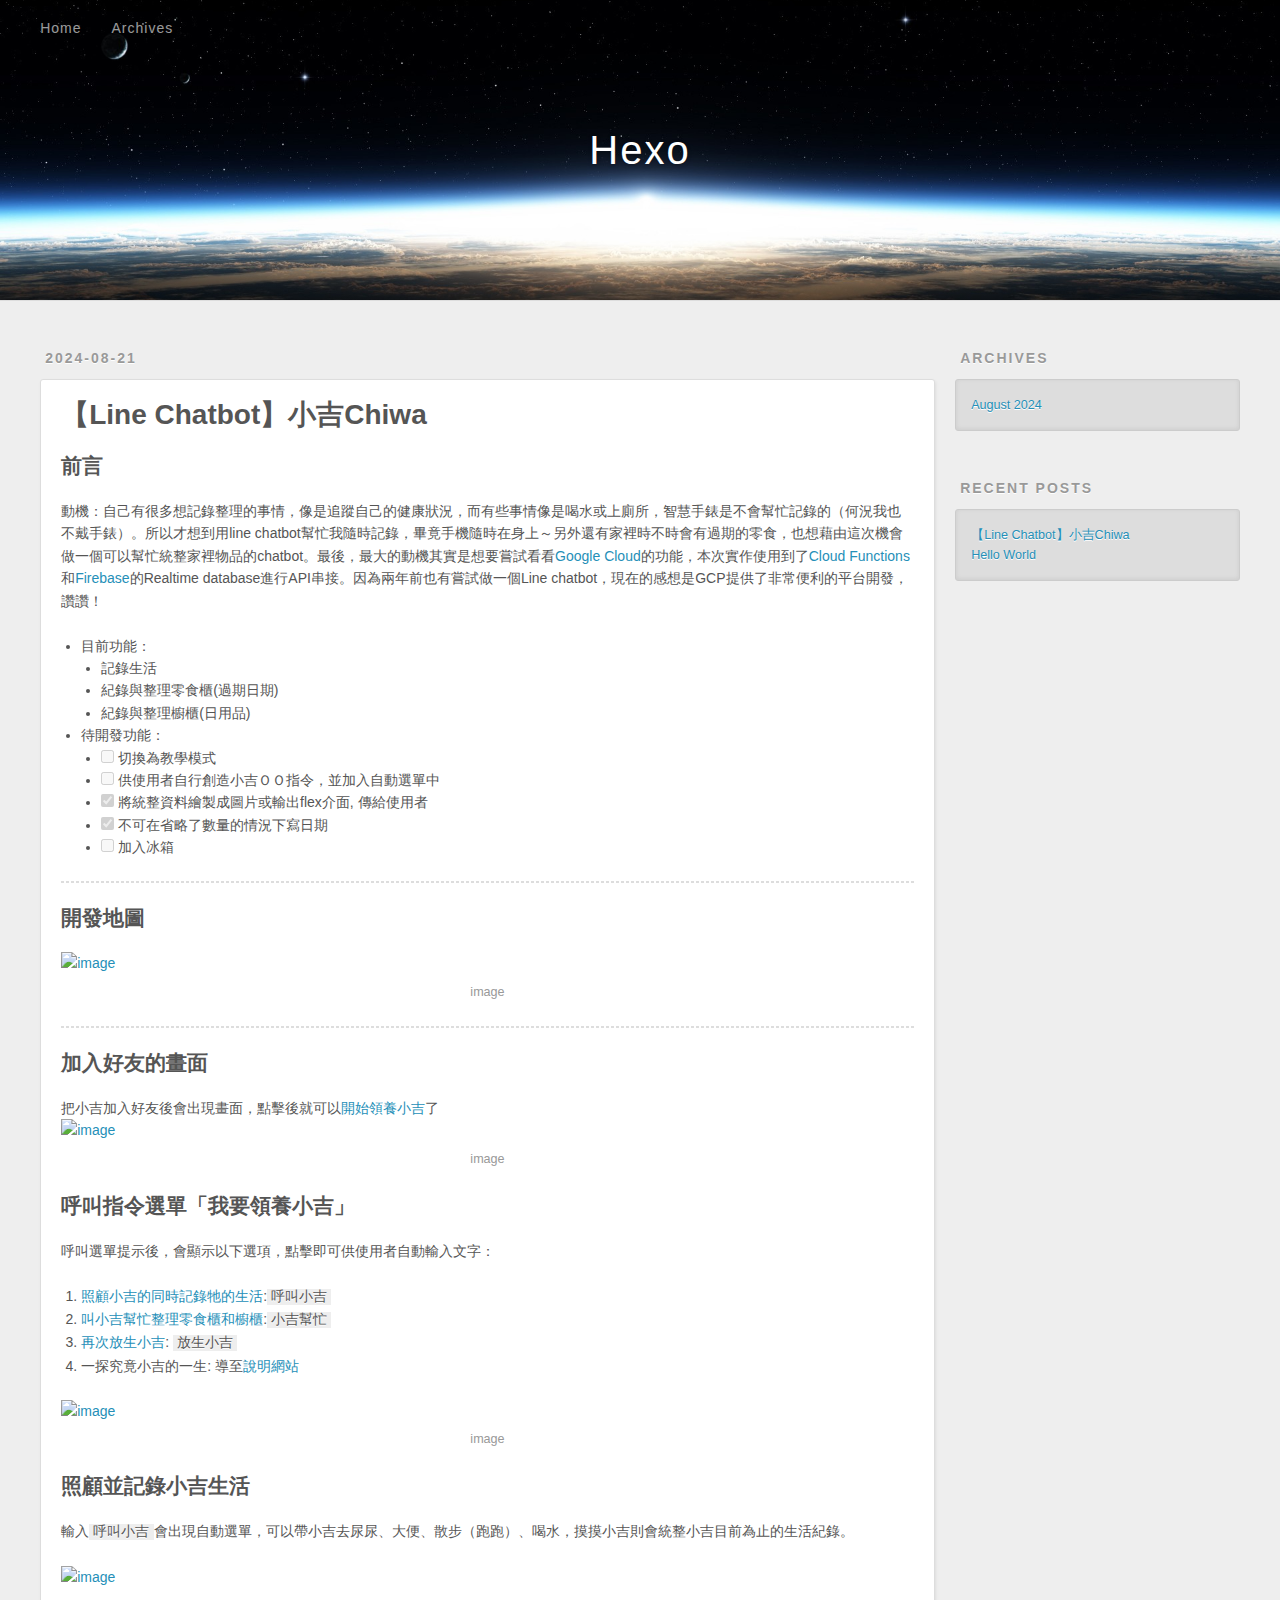
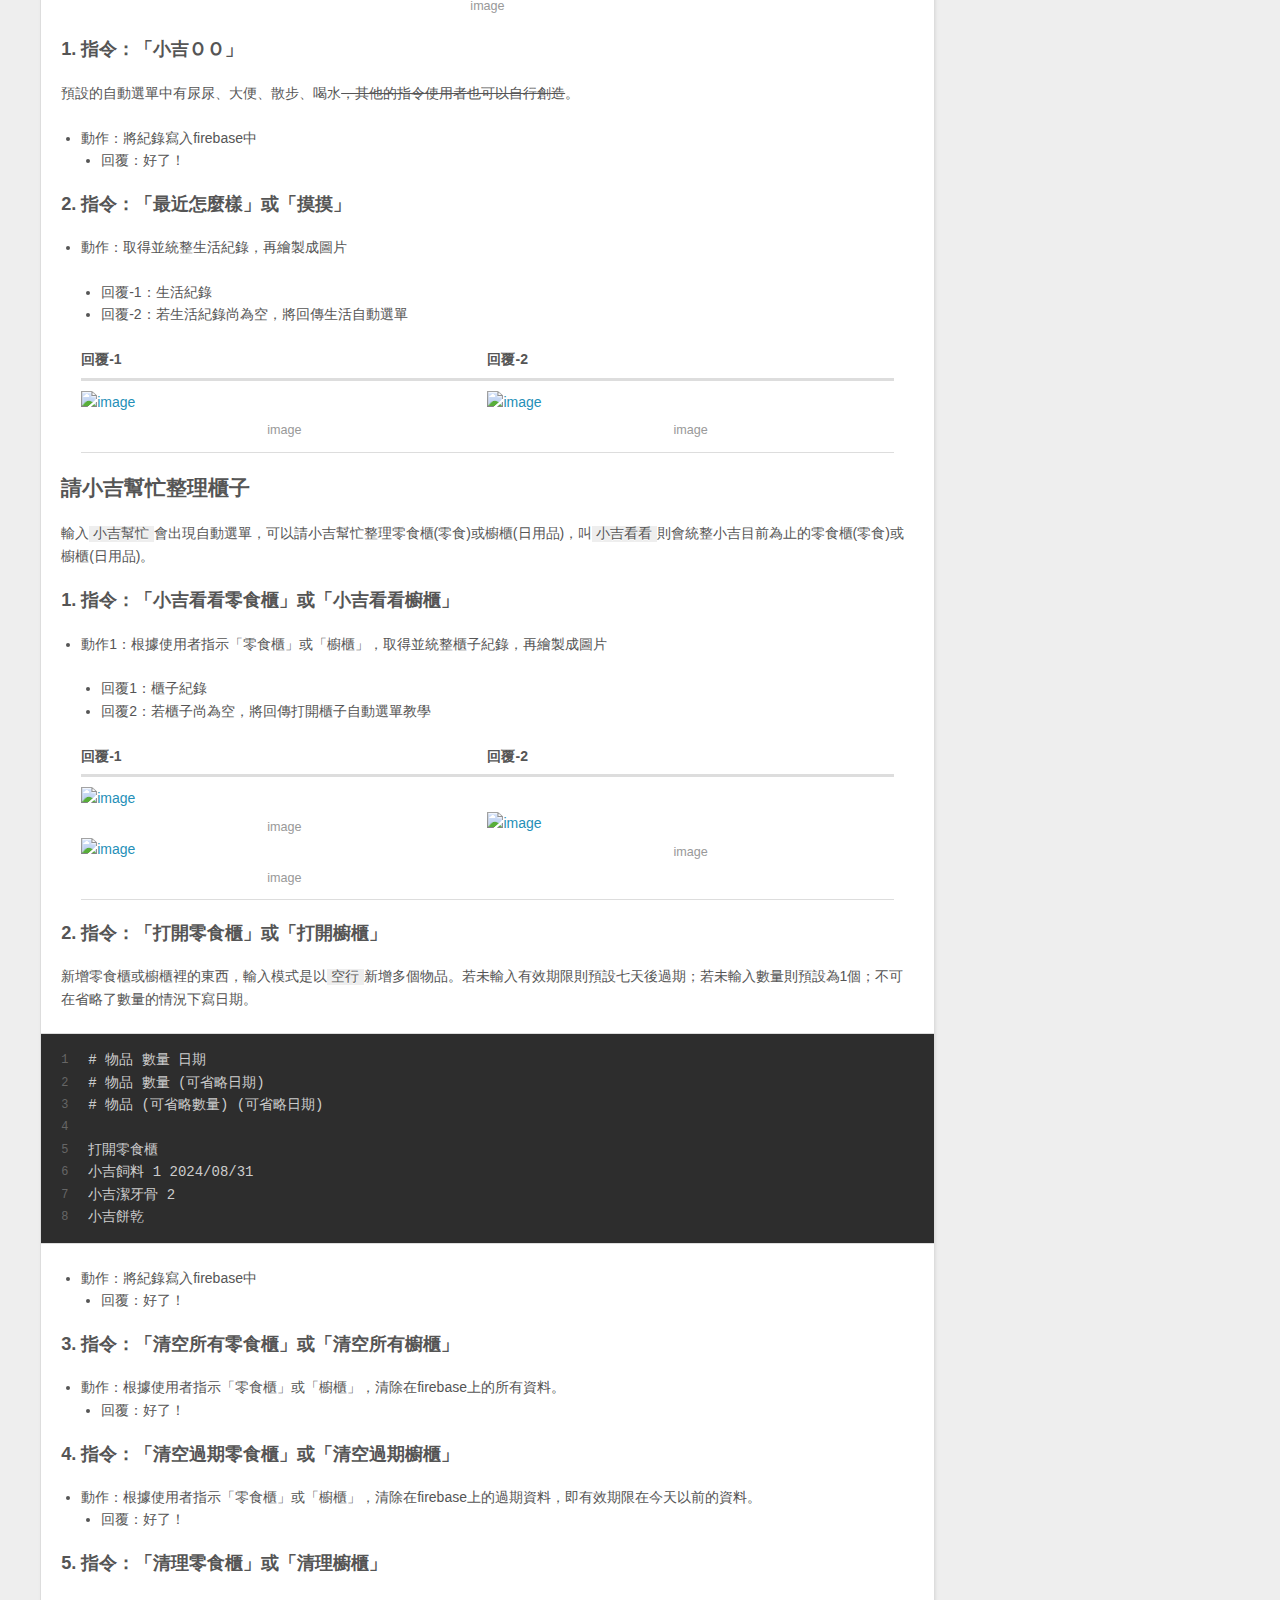
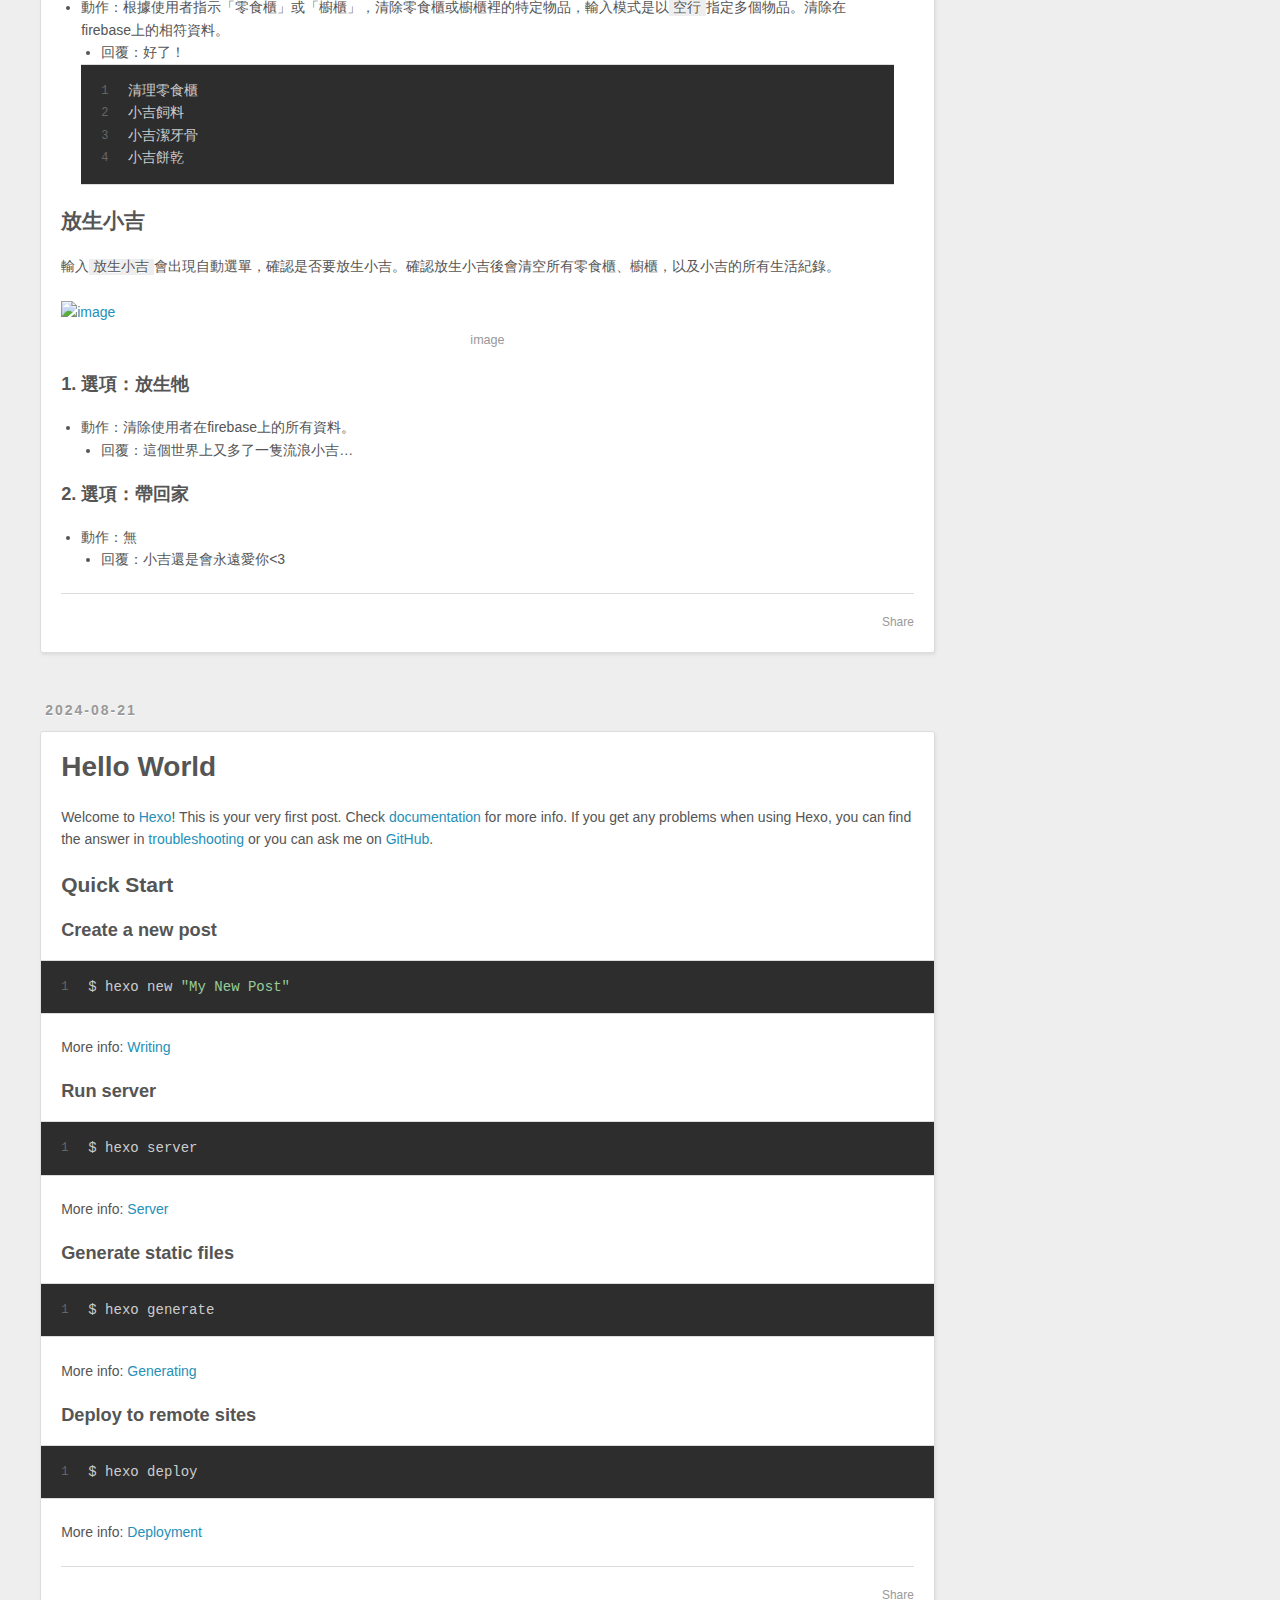
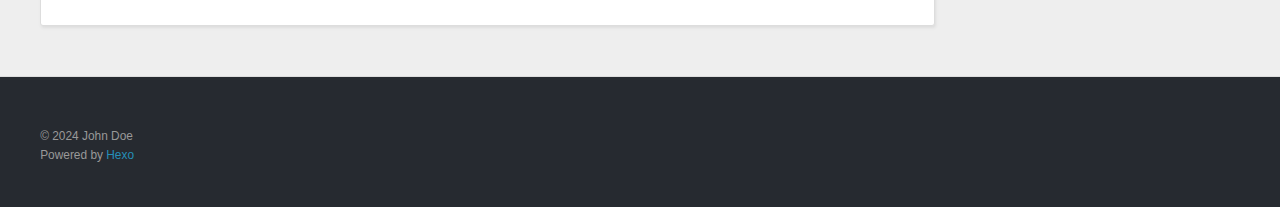
==== commit 1f494708: "Site updated: 2024-08-22 14:37:53" ====
--- a/index.html
+++ b/index.html
@@ -69,9 +69,9 @@
       <div class="outer">
         <section id="main">
   
-    <article id="post-my-first-post-by-Hexo" class="h-entry article article-type-post" itemprop="blogPost" itemscope itemtype="https://schema.org/BlogPosting">
+    <article id="post-chatbot-chiwa" class="h-entry article article-type-post" itemprop="blogPost" itemscope itemtype="https://schema.org/BlogPosting">
   <div class="article-meta">
-    <a href="/2024/08/21/my-first-post-by-Hexo/" class="article-date">
+    <a href="/2024/08/21/chatbot-chiwa/" class="article-date">
   <time class="dt-published" datetime="2024-08-21T07:55:09.000Z" itemprop="datePublished">2024-08-21</time>
 </a>
     
@@ -83,7 +83,7 @@
         
   
     <h1 itemprop="name">
-      <a class="p-name article-title" href="/2024/08/21/my-first-post-by-Hexo/">my first post by Hexo</a>
+      <a class="p-name article-title" href="/2024/08/21/chatbot-chiwa/">【Line Chatbot】小吉Chiwa</a>
     </h1>
   
 
@@ -91,35 +91,130 @@
     
     <div class="e-content article-entry" itemprop="articleBody">
       
-        <p><img src="https://hackmd.io/_uploads/S1mfVM7sR.png" alt="image"><br>ref: <a target="_blank" rel="noopener" href="https://app.diagrams.net/?src=about#G1EIcK0RX_4ogRxG2y8ueIV74aG6yx72Ad#%7B%22pageId%22%3A%22C5RBs43oDa-KdzZeNtuy%22%7D">https://app.diagrams.net/?src=about#G1EIcK0RX_4ogRxG2y8ueIV74aG6yx72Ad#%7B%22pageId%22%3A%22C5RBs43oDa-KdzZeNtuy%22%7D</a></p>
-<h2 id="待辦事項"><a href="#待辦事項" class="headerlink" title="待辦事項"></a>待辦事項</h2><ul>
+        <h2 id="前言"><a href="#前言" class="headerlink" title="前言"></a>前言</h2><p>動機：自己有很多想記錄整理的事情，像是追蹤自己的健康狀況，而有些事情像是喝水或上廁所，智慧手錶是不會幫忙記錄的（何況我也不戴手錶）。所以才想到用line chatbot幫忙我隨時記錄，畢竟手機隨時在身上～另外還有家裡時不時會有過期的零食，也想藉由這次機會做一個可以幫忙統整家裡物品的chatbot。最後，最大的動機其實是想要嘗試看看<a target="_blank" rel="noopener" href="https://cloud.google.com/free/?utm_source=google&utm_medium=cpc&utm_campaign=japac-TW-all-zh-dr-BKWS-all-core-trial-EXA-dr-1605216&utm_content=text-ad-none-none-DEV_c-CRE_644095273672-ADGP_Hybrid+%7C+BKWS+-+EXA+%7C+Txt+-GCP-General-core+brand-main-KWID_43700074766895895-kwd-6458750523&userloc_9198904-network_g&utm_term=KW_google+cloud&gad_source=1&gclid=CjwKCAjwoJa2BhBPEiwA0l0ImBon8DzGgFqpKVmTFRKI3odZB1Mo0FXQZJZw7V8A-Vq0emfIlcyAKhoC0P8QAvD_BwE&gclsrc=aw.ds&hl=zh_tw">Google Cloud</a>的功能，本次實作使用到了<a target="_blank" rel="noopener" href="https://cloud.google.com/functions?hl=zh_tw">Cloud Functions</a>和<a target="_blank" rel="noopener" href="https://firebase.google.com/">Firebase</a>的Realtime database進行API串接。因為兩年前也有嘗試做一個Line chatbot，現在的感想是GCP提供了非常便利的平台開發，讚讚！</p>
+<ul>
+<li>目前功能：<ul>
+<li>記錄生活</li>
+<li>紀錄與整理零食櫃(過期日期)</li>
+<li>紀錄與整理櫥櫃(日用品)</li>
+</ul>
+</li>
+<li>待開發功能：<ul>
 <li><input disabled="" type="checkbox"> 切換為教學模式</li>
 <li><input disabled="" type="checkbox"> 供使用者自行創造小吉ＯＯ指令，並加入自動選單中</li>
-<li><input disabled="" type="checkbox"> 繪製成圖片</li>
-<li><input disabled="" type="checkbox"> 不可在省略了數量的情況下寫日期 fix</li>
-</ul>
-<h2 id="呼叫指令選單「我要領養小吉」"><a href="#呼叫指令選單「我要領養小吉」" class="headerlink" title="呼叫指令選單「我要領養小吉」"></a>呼叫指令選單「我要領養小吉」</h2><p>呼叫選單提示後，會顯示以下按鈕供使用者自動輸入文字：</p>
+<li><input checked="" disabled="" type="checkbox"> 將統整資料繪製成圖片或輸出flex介面, 傳給使用者</li>
+<li><input checked="" disabled="" type="checkbox"> 不可在省略了數量的情況下寫日期</li>
+<li><input disabled="" type="checkbox"> 加入冰箱</li>
+</ul>
+</li>
+</ul>
+<hr>
+<h2 id="開發地圖"><a href="#開發地圖" class="headerlink" title="開發地圖"></a>開發地圖</h2><p><img src="https://hackmd.io/_uploads/S1mfVM7sR.png" alt="image"></p>
+<hr>
+<h2 id="加入好友的畫面"><a href="#加入好友的畫面" class="headerlink" title="加入好友的畫面"></a>加入好友的畫面</h2><p>把小吉加入好友後會出現畫面，點擊後就可以<a href="#%E5%91%BC%E5%8F%AB%E6%8C%87%E4%BB%A4%E9%81%B8%E5%96%AE%E3%80%8C%E6%88%91%E8%A6%81%E9%A0%98%E9%A4%8A%E5%B0%8F%E5%90%89%E3%80%8D">開始領養小吉</a>了<br><img src="https://hackmd.io/_uploads/rkJxpHVjR.png" alt="image"></p>
+<h2 id="呼叫指令選單「我要領養小吉」"><a href="#呼叫指令選單「我要領養小吉」" class="headerlink" title="呼叫指令選單「我要領養小吉」"></a>呼叫指令選單「我要領養小吉」</h2><p>呼叫選單提示後，會顯示以下選項，點擊即可供使用者自動輸入文字：</p>
 <ol>
-<li><a href="#%E7%85%A7%E9%A1%A7%E4%B8%A6%E8%A8%98%E9%8C%84%E5%B0%8F%E5%90%89%E7%94%9F%E6%B4%BB">照顧並記錄小吉生活</a>:<code>呼叫小吉</code></li>
-<li><a href="#%E8%AB%8B%E5%B0%8F%E5%90%89%E5%B9%AB%E5%BF%99%E6%95%B4%E7%90%86%E6%AB%83%E5%AD%90">請小吉幫忙整理櫃子</a>:<code>小吉幫忙</code></li>
-<li><a href="#%E6%94%BE%E7%94%9F%E5%B0%8F%E5%90%89">放生小吉</a>: <code>放生小吉</code></li>
-<li>小吉的一生: 導至<a href="">說明網站</a></li>
+<li><a href="#%E7%85%A7%E9%A1%A7%E4%B8%A6%E8%A8%98%E9%8C%84%E5%B0%8F%E5%90%89%E7%94%9F%E6%B4%BB">照顧小吉的同時記錄牠的生活</a>:<code>呼叫小吉</code></li>
+<li><a href="#%E8%AB%8B%E5%B0%8F%E5%90%89%E5%B9%AB%E5%BF%99%E6%95%B4%E7%90%86%E6%AB%83%E5%AD%90">叫小吉幫忙整理零食櫃和櫥櫃</a>:<code>小吉幫忙</code></li>
+<li><a href="#%E6%94%BE%E7%94%9F%E5%B0%8F%E5%90%89">再次放生小吉</a>: <code>放生小吉</code></li>
+<li>一探究竟小吉的一生: 導至<a target="_blank" rel="noopener" href="https://franchingkao.github.io/2024/08/21/chatbot-chiwa/">說明網站</a></li>
 </ol>
+<p><img src="https://hackmd.io/_uploads/HypB6BNi0.png" alt="image"></p>
 <h2 id="照顧並記錄小吉生活"><a href="#照顧並記錄小吉生活" class="headerlink" title="照顧並記錄小吉生活"></a>照顧並記錄小吉生活</h2><p>輸入<code>呼叫小吉</code>會出現自動選單，可以帶小吉去尿尿、大便、散步（跑跑）、喝水，摸摸小吉則會統整小吉目前為止的生活紀錄。</p>
-<h3 id="1-指令：「最近怎麼樣」或「摸摸」"><a href="#1-指令：「最近怎麼樣」或「摸摸」" class="headerlink" title="1. 指令：「最近怎麼樣」或「摸摸」"></a>1. 指令：「最近怎麼樣」或「摸摸」</h3><p>動作1：取得並統整生活紀錄，再繪製成圖片<br>回覆1：生活紀錄<br>回覆2：若生活紀錄尚為空，將回傳生活自動選單</p>
-<h3 id="2-指令：「小吉OO」"><a href="#2-指令：「小吉OO」" class="headerlink" title="2. 指令：「小吉ＯＯ」"></a>2. 指令：「小吉ＯＯ」</h3><p>預設的自動選單中有尿尿、大便、散步、喝水，其他的指令使用者也可以自行創造。<br>動作：將紀錄寫入firebase中<br>回覆：好了！</p>
+<p><img src="https://hackmd.io/_uploads/r1IGAr4jA.png" alt="image"></p>
+<h3 id="1-指令：「小吉OO」"><a href="#1-指令：「小吉OO」" class="headerlink" title="1. 指令：「小吉ＯＯ」"></a>1. 指令：「小吉ＯＯ」</h3><p>預設的自動選單中有尿尿、大便、散步、喝水<del>，其他的指令使用者也可以自行創造</del>。</p>
+<ul>
+<li>動作：將紀錄寫入firebase中<ul>
+<li>回覆：好了！</li>
+</ul>
+</li>
+</ul>
+<h3 id="2-指令：「最近怎麼樣」或「摸摸」"><a href="#2-指令：「最近怎麼樣」或「摸摸」" class="headerlink" title="2. 指令：「最近怎麼樣」或「摸摸」"></a>2. 指令：「最近怎麼樣」或「摸摸」</h3><ul>
+<li><p>動作：取得並統整生活紀錄，再繪製成圖片</p>
+<ul>
+<li>回覆-1：生活紀錄</li>
+<li>回覆-2：若生活紀錄尚為空，將回傳生活自動選單</li>
+</ul>
+<table>
+<thead>
+<tr>
+<th>回覆-1</th>
+<th>回覆-2</th>
+</tr>
+</thead>
+<tbody><tr>
+<td><img src="https://hackmd.io/_uploads/SJetAB4jC.png" alt="image"></td>
+<td><img src="https://hackmd.io/_uploads/Sk5j0r4j0.png" alt="image"></td>
+</tr>
+</tbody></table>
+</li>
+</ul>
 <h2 id="請小吉幫忙整理櫃子"><a href="#請小吉幫忙整理櫃子" class="headerlink" title="請小吉幫忙整理櫃子"></a>請小吉幫忙整理櫃子</h2><p>輸入<code>小吉幫忙</code>會出現自動選單，可以請小吉幫忙整理零食櫃(零食)或櫥櫃(日用品)，叫<code>小吉看看</code>則會統整小吉目前為止的零食櫃(零食)或櫥櫃(日用品)。</p>
-<h3 id="1-指令：「小吉看看零食櫃」或「小吉看看櫥櫃」"><a href="#1-指令：「小吉看看零食櫃」或「小吉看看櫥櫃」" class="headerlink" title="1. 指令：「小吉看看零食櫃」或「小吉看看櫥櫃」"></a>1. 指令：「小吉看看零食櫃」或「小吉看看櫥櫃」</h3><p>動作1：根據使用者指示「零食櫃」或「櫥櫃」，取得並統整櫃子紀錄，再繪製成圖片<br>回覆1：櫃子紀錄<br>回覆2：若櫃子尚為空，將回傳打開櫃子自動選單教學</p>
-<h3 id="2-指令：「打開零食櫃」或「打開櫥櫃」"><a href="#2-指令：「打開零食櫃」或「打開櫥櫃」" class="headerlink" title="2. 指令：「打開零食櫃」或「打開櫥櫃」"></a>2. 指令：「打開零食櫃」或「打開櫥櫃」</h3><p>新增零食櫃或櫥櫃裡的東西，輸入模式是以<code>空行</code>新增物品。若未輸入有效期限則預設七天後過期；若未輸入數量則預設為1個；不可在省略了數量的情況下寫日期。</p>
+<h3 id="1-指令：「小吉看看零食櫃」或「小吉看看櫥櫃」"><a href="#1-指令：「小吉看看零食櫃」或「小吉看看櫥櫃」" class="headerlink" title="1. 指令：「小吉看看零食櫃」或「小吉看看櫥櫃」"></a>1. 指令：「小吉看看零食櫃」或「小吉看看櫥櫃」</h3><ul>
+<li><p>動作1：根據使用者指示「零食櫃」或「櫥櫃」，取得並統整櫃子紀錄，再繪製成圖片</p>
+<ul>
+<li>回覆1：櫃子紀錄</li>
+<li>回覆2：若櫃子尚為空，將回傳打開櫃子自動選單教學</li>
+</ul>
+<table>
+<thead>
+<tr>
+<th>回覆-1</th>
+<th>回覆-2</th>
+</tr>
+</thead>
+<tbody><tr>
+<td><img src="https://hackmd.io/_uploads/r17p1IVsA.png" alt="image"> <img src="https://hackmd.io/_uploads/BJBUz8VoA.png" alt="image"></td>
+<td><img src="https://hackmd.io/_uploads/B1FL1L4i0.png" alt="image"></td>
+</tr>
+</tbody></table>
+</li>
+</ul>
+<h3 id="2-指令：「打開零食櫃」或「打開櫥櫃」"><a href="#2-指令：「打開零食櫃」或「打開櫥櫃」" class="headerlink" title="2. 指令：「打開零食櫃」或「打開櫥櫃」"></a>2. 指令：「打開零食櫃」或「打開櫥櫃」</h3><p>新增零食櫃或櫥櫃裡的東西，輸入模式是以<code>空行</code>新增多個物品。若未輸入有效期限則預設七天後過期；若未輸入數量則預設為1個；不可在省略了數量的情況下寫日期。</p>
 <figure class="highlight plaintext"><table><tr><td class="gutter"><pre><span class="line">1</span><br><span class="line">2</span><br><span class="line">3</span><br><span class="line">4</span><br><span class="line">5</span><br><span class="line">6</span><br><span class="line">7</span><br><span class="line">8</span><br></pre></td><td class="code"><pre><span class="line"># 物品 數量 日期</span><br><span class="line"># 物品 數量 (可省略日期)</span><br><span class="line"># 物品 (可省略數量) (可省略日期)</span><br><span class="line"></span><br><span class="line">打開零食櫃</span><br><span class="line">小吉飼料 1 2024/08/31</span><br><span class="line">小吉潔牙骨 2</span><br><span class="line">小吉餅乾</span><br></pre></td></tr></table></figure>
-<p>動作：將紀錄寫入firebase中<br>回覆：好了！</p>
-<h3 id="3-指令：「清空所有零食櫃」或「清空所有櫥櫃」"><a href="#3-指令：「清空所有零食櫃」或「清空所有櫥櫃」" class="headerlink" title="3. 指令：「清空所有零食櫃」或「清空所有櫥櫃」"></a>3. 指令：「清空所有零食櫃」或「清空所有櫥櫃」</h3><p>動作：根據使用者指示「零食櫃」或「櫥櫃」，清除在firebase上的所有資料。<br>回覆：好了！</p>
-<h3 id="4-指令：「清空過期零食櫃」或「清空過期櫥櫃」"><a href="#4-指令：「清空過期零食櫃」或「清空過期櫥櫃」" class="headerlink" title="4. 指令：「清空過期零食櫃」或「清空過期櫥櫃」"></a>4. 指令：「清空過期零食櫃」或「清空過期櫥櫃」</h3><p>動作：根據使用者指示「零食櫃」或「櫥櫃」，清除在firebase上的過期資料，即有效期限在今天以前的資料。<br>回覆：好了！</p>
-<h2 id="放生小吉"><a href="#放生小吉" class="headerlink" title="放生小吉"></a>放生小吉</h2><h2 id="輸入放生小吉會出現自動選單，確認是否要放生小吉。確認放生小吉後會清空所有零食櫃、櫥櫃，以及小吉的所有生活紀錄。-1-選項：放生牠動作：清除使用者在firebase上的所有資料。回覆：這個世界上又多了一隻流浪小吉…-2-選項：帶回家動作：無回覆：小吉還是會永遠愛你"><a href="#輸入放生小吉會出現自動選單，確認是否要放生小吉。確認放生小吉後會清空所有零食櫃、櫥櫃，以及小吉的所有生活紀錄。-1-選項：放生牠動作：清除使用者在firebase上的所有資料。回覆：這個世界上又多了一隻流浪小吉…-2-選項：帶回家動作：無回覆：小吉還是會永遠愛你" class="headerlink" title="輸入放生小吉會出現自動選單，確認是否要放生小吉。確認放生小吉後會清空所有零食櫃、櫥櫃，以及小吉的所有生活紀錄。### 1. 選項：放生牠動作：清除使用者在firebase上的所有資料。回覆：這個世界上又多了一隻流浪小吉…### 2. 選項：帶回家動作：無回覆：小吉還是會永遠愛你&lt;3"></a>輸入<code>放生小吉</code>會出現自動選單，確認是否要放生小吉。確認放生小吉後會清空所有零食櫃、櫥櫃，以及小吉的所有生活紀錄。<br>### 1. 選項：放生牠<br>動作：清除使用者在firebase上的所有資料。<br>回覆：這個世界上又多了一隻流浪小吉…<br>### 2. 選項：帶回家<br>動作：無<br>回覆：小吉還是會永遠愛你&lt;3</h2>
+<ul>
+<li>動作：將紀錄寫入firebase中<ul>
+<li>回覆：好了！</li>
+</ul>
+</li>
+</ul>
+<h3 id="3-指令：「清空所有零食櫃」或「清空所有櫥櫃」"><a href="#3-指令：「清空所有零食櫃」或「清空所有櫥櫃」" class="headerlink" title="3. 指令：「清空所有零食櫃」或「清空所有櫥櫃」"></a>3. 指令：「清空所有零食櫃」或「清空所有櫥櫃」</h3><ul>
+<li>動作：根據使用者指示「零食櫃」或「櫥櫃」，清除在firebase上的所有資料。<ul>
+<li>回覆：好了！</li>
+</ul>
+</li>
+</ul>
+<h3 id="4-指令：「清空過期零食櫃」或「清空過期櫥櫃」"><a href="#4-指令：「清空過期零食櫃」或「清空過期櫥櫃」" class="headerlink" title="4. 指令：「清空過期零食櫃」或「清空過期櫥櫃」"></a>4. 指令：「清空過期零食櫃」或「清空過期櫥櫃」</h3><ul>
+<li>動作：根據使用者指示「零食櫃」或「櫥櫃」，清除在firebase上的過期資料，即有效期限在今天以前的資料。<ul>
+<li>回覆：好了！</li>
+</ul>
+</li>
+</ul>
+<h3 id="5-指令：「清理零食櫃」或「清理櫥櫃」"><a href="#5-指令：「清理零食櫃」或「清理櫥櫃」" class="headerlink" title="5. 指令：「清理零食櫃」或「清理櫥櫃」"></a>5. 指令：「清理零食櫃」或「清理櫥櫃」</h3><ul>
+<li>動作：根據使用者指示「零食櫃」或「櫥櫃」，清除零食櫃或櫥櫃裡的特定物品，輸入模式是以<code>空行</code>指定多個物品。清除在firebase上的相符資料。<ul>
+<li>回覆：好了！<figure class="highlight plaintext"><table><tr><td class="gutter"><pre><span class="line">1</span><br><span class="line">2</span><br><span class="line">3</span><br><span class="line">4</span><br></pre></td><td class="code"><pre><span class="line">清理零食櫃</span><br><span class="line">小吉飼料</span><br><span class="line">小吉潔牙骨</span><br><span class="line">小吉餅乾</span><br></pre></td></tr></table></figure></li>
+</ul>
+</li>
+</ul>
+<h2 id="放生小吉"><a href="#放生小吉" class="headerlink" title="放生小吉"></a>放生小吉</h2><p>輸入<code>放生小吉</code>會出現自動選單，確認是否要放生小吉。確認放生小吉後會清空所有零食櫃、櫥櫃，以及小吉的所有生活紀錄。</p>
+<p><img src="https://hackmd.io/_uploads/Hk_oW8EiA.png" alt="image"></p>
+<h3 id="1-選項：放生牠"><a href="#1-選項：放生牠" class="headerlink" title="1. 選項：放生牠"></a>1. 選項：放生牠</h3><ul>
+<li>動作：清除使用者在firebase上的所有資料。<ul>
+<li>回覆：這個世界上又多了一隻流浪小吉…</li>
+</ul>
+</li>
+</ul>
+<h3 id="2-選項：帶回家"><a href="#2-選項：帶回家" class="headerlink" title="2. 選項：帶回家"></a>2. 選項：帶回家</h3><ul>
+<li>動作：無<ul>
+<li>回覆：小吉還是會永遠愛你&lt;3</li>
+</ul>
+</li>
+</ul>
+
       
     </div>
     <footer class="article-footer">
-      <a data-url="http://example.com/2024/08/21/my-first-post-by-Hexo/" data-id="cm03kkryu0000ysutb01ggedl" data-title="my first post by Hexo" class="article-share-link"><span class="fa fa-share">Share</span></a>
+      <a data-url="http://example.com/2024/08/21/chatbot-chiwa/" data-id="cm04wfrl80000j0utaoth47zp" data-title="【Line Chatbot】小吉Chiwa" class="article-share-link"><span class="fa fa-share">Share</span></a>
       
       
       
@@ -213,7 +308,7 @@
       <ul>
         
           <li>
-            <a href="/2024/08/21/my-first-post-by-Hexo/">my first post by Hexo</a>
+            <a href="/2024/08/21/chatbot-chiwa/">【Line Chatbot】小吉Chiwa</a>
           </li>
         
           <li>
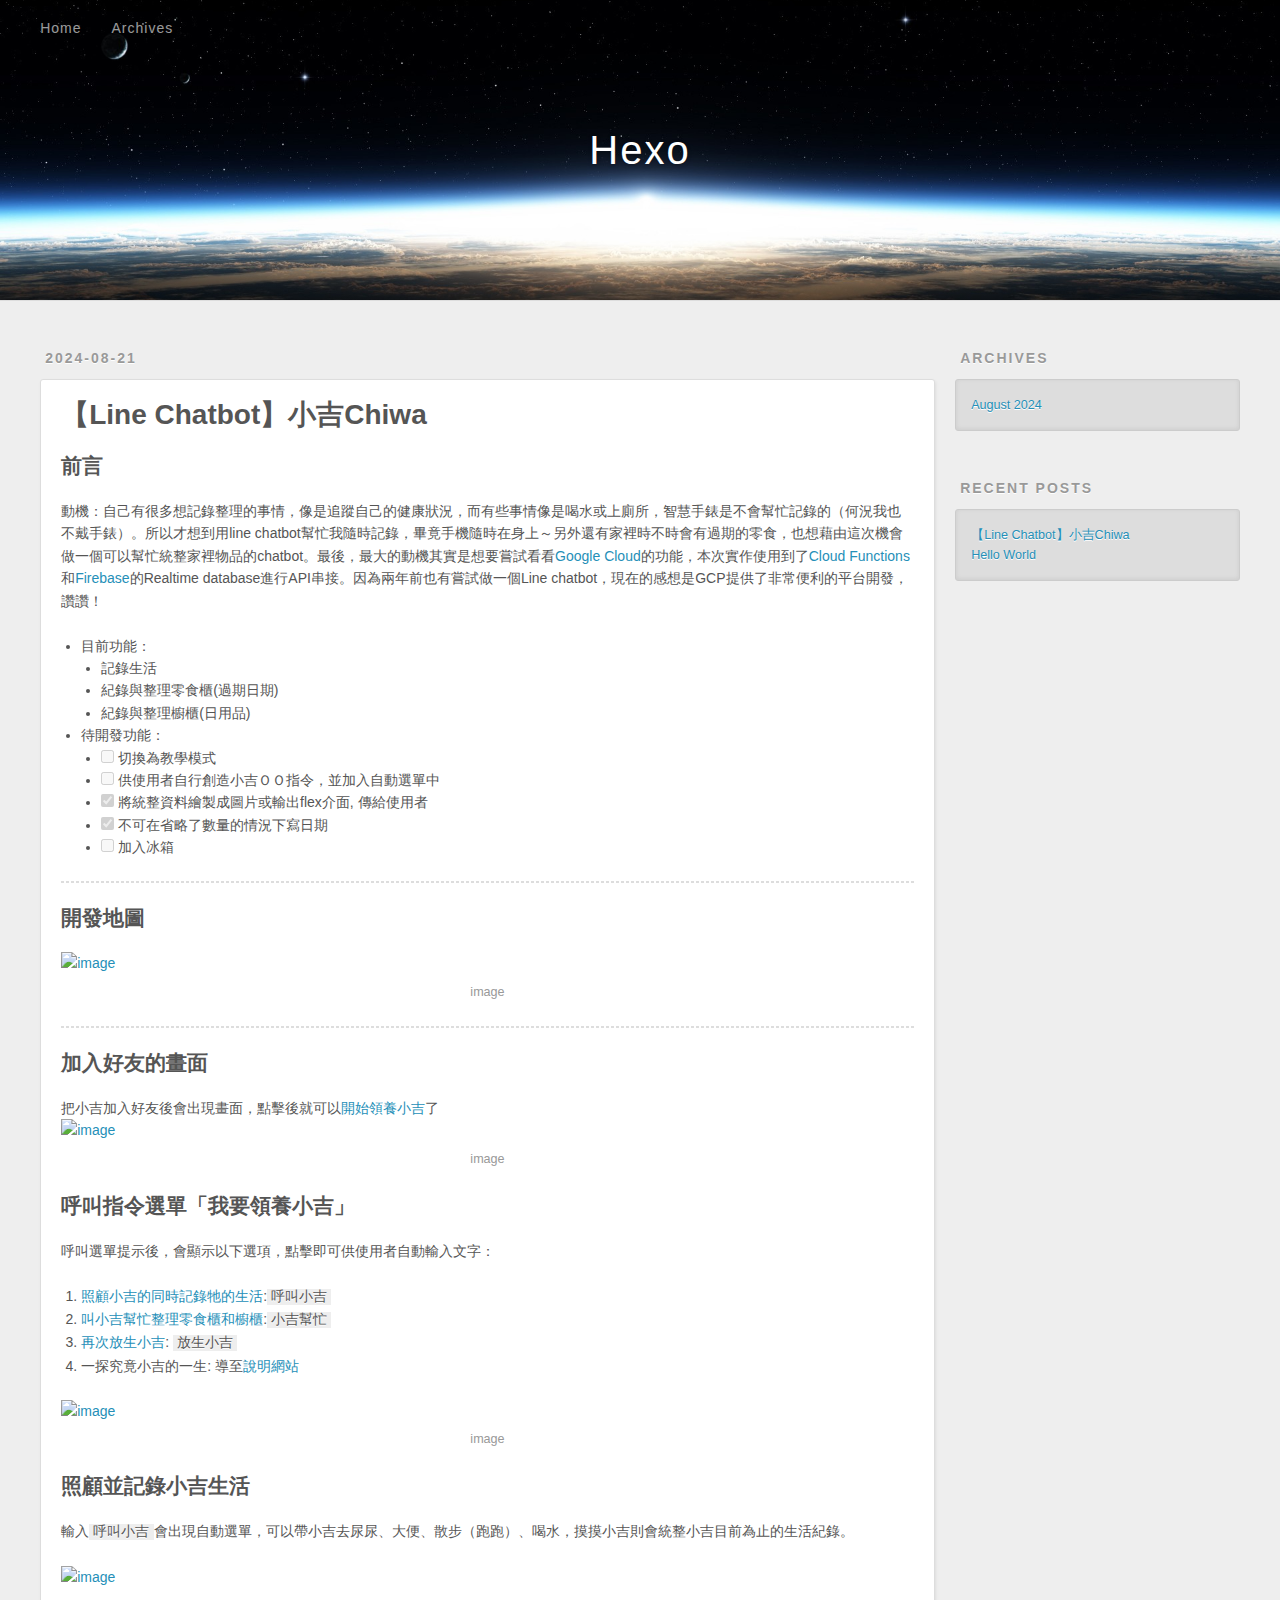
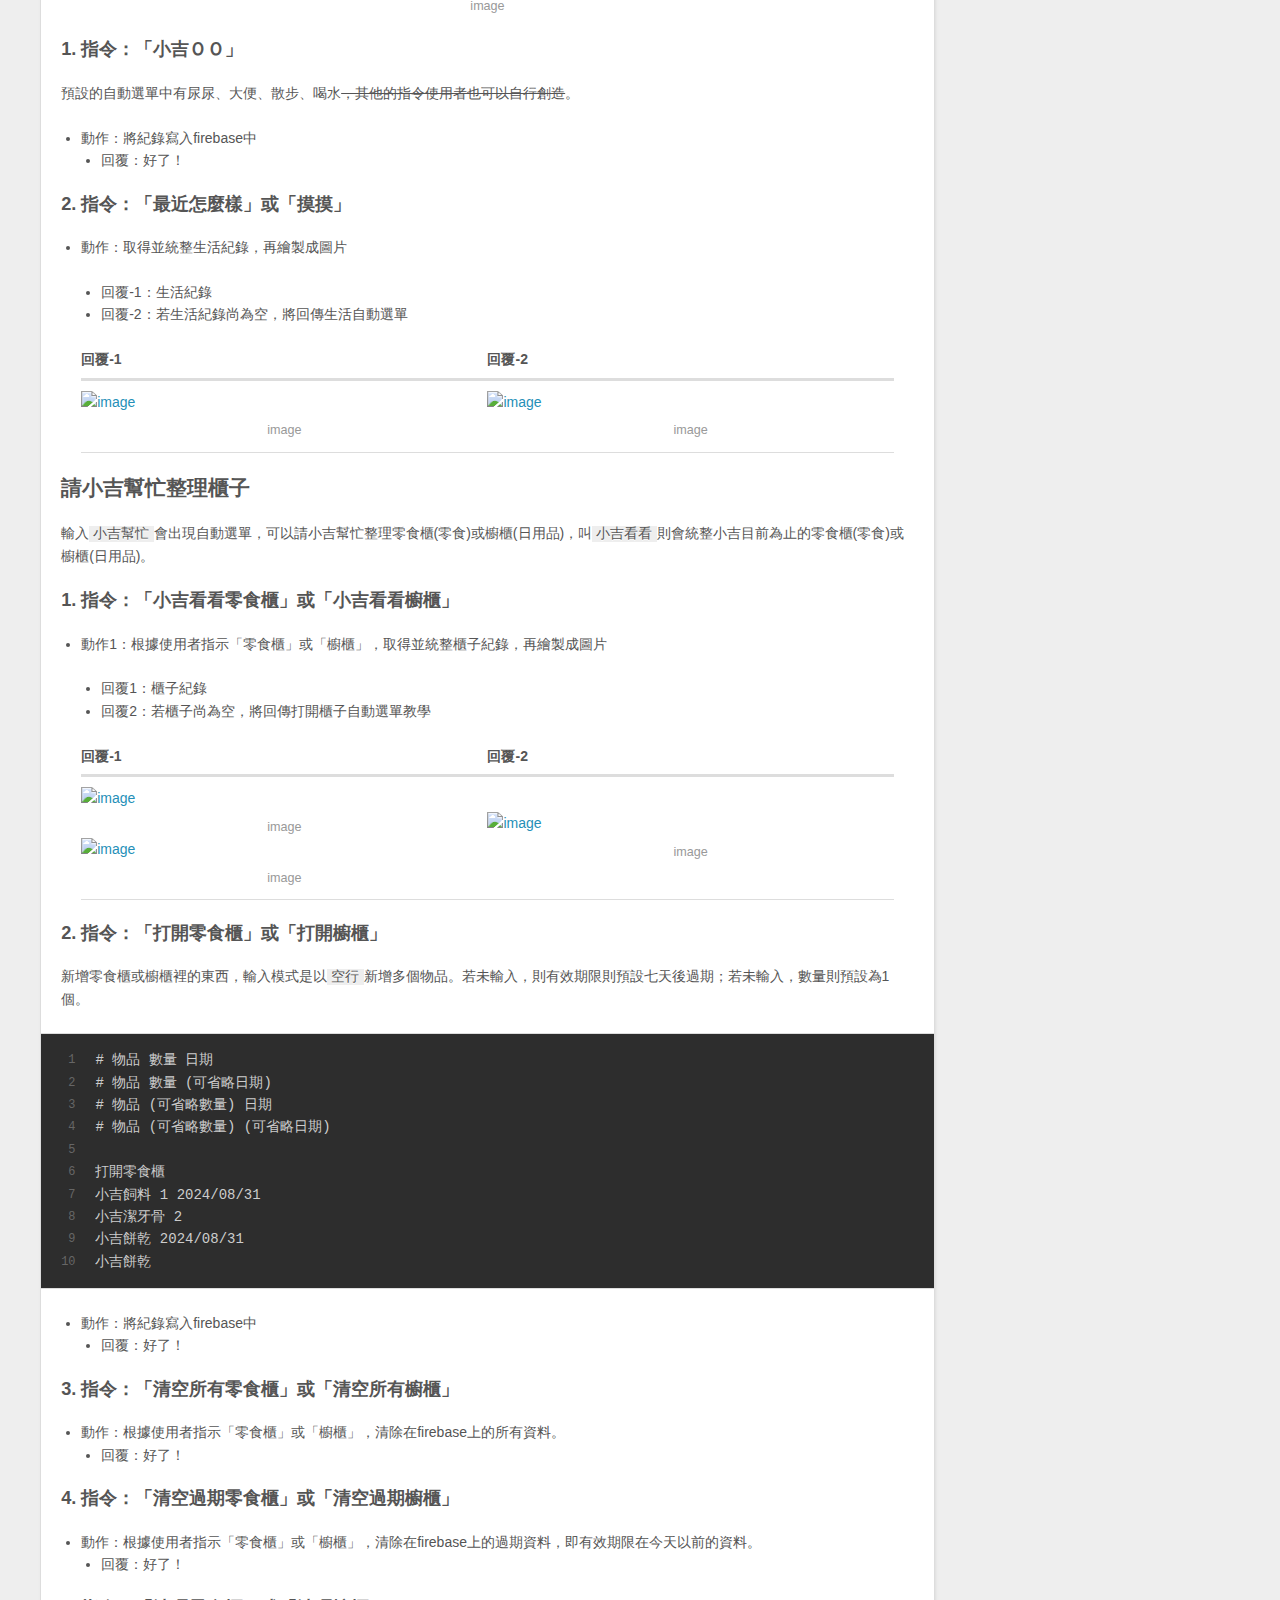
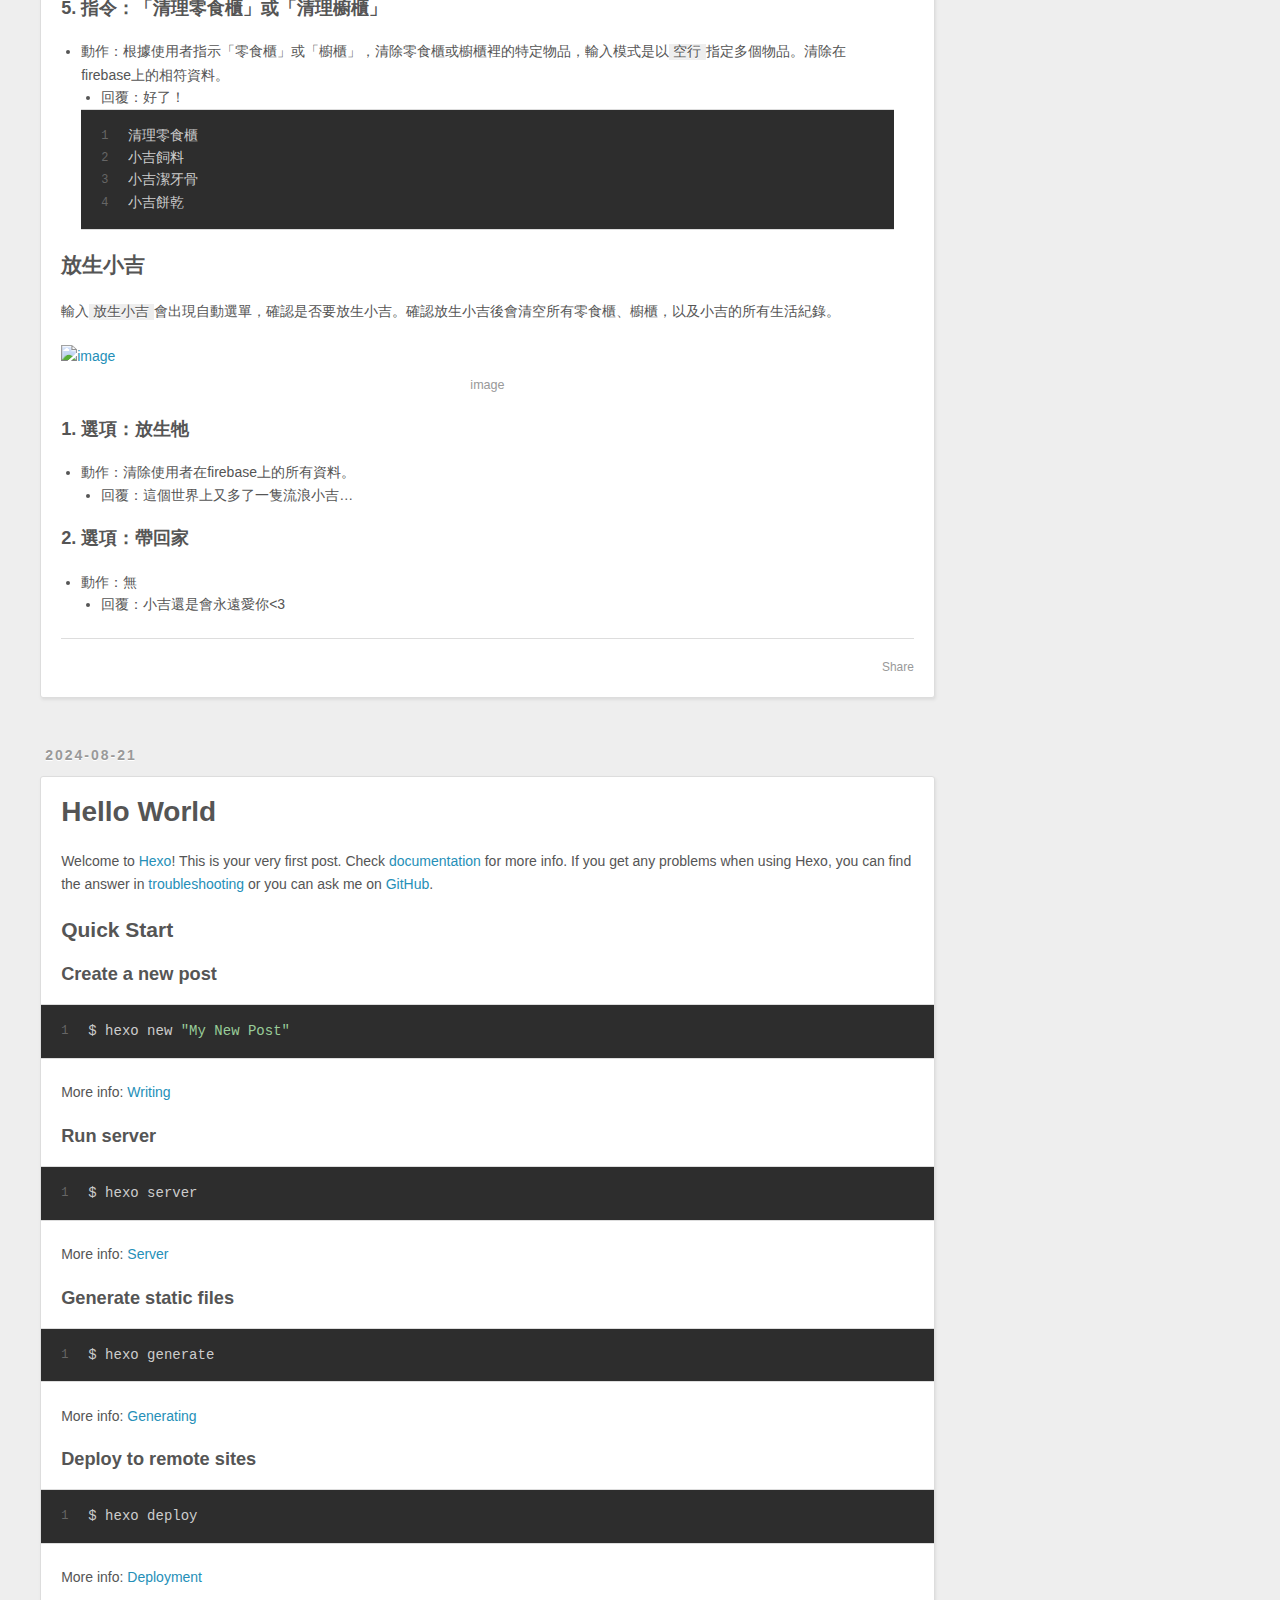
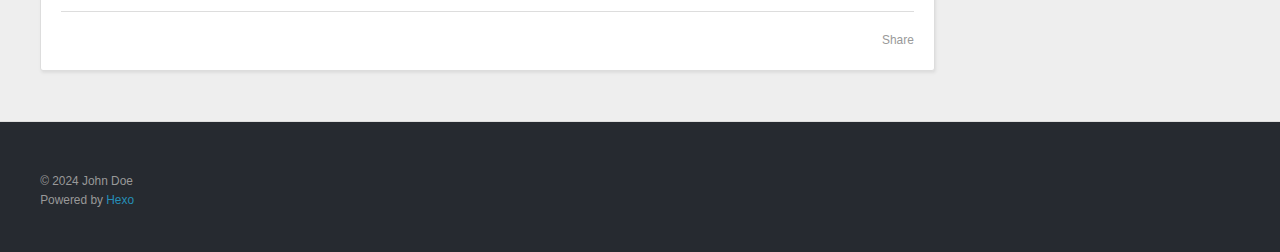
==== commit 5e0c5f4b: "Site updated: 2024-08-22 14:41:25" ====
--- a/index.html
+++ b/index.html
@@ -170,8 +170,8 @@
 </tbody></table>
 </li>
 </ul>
-<h3 id="2-指令：「打開零食櫃」或「打開櫥櫃」"><a href="#2-指令：「打開零食櫃」或「打開櫥櫃」" class="headerlink" title="2. 指令：「打開零食櫃」或「打開櫥櫃」"></a>2. 指令：「打開零食櫃」或「打開櫥櫃」</h3><p>新增零食櫃或櫥櫃裡的東西，輸入模式是以<code>空行</code>新增多個物品。若未輸入有效期限則預設七天後過期；若未輸入數量則預設為1個；不可在省略了數量的情況下寫日期。</p>
-<figure class="highlight plaintext"><table><tr><td class="gutter"><pre><span class="line">1</span><br><span class="line">2</span><br><span class="line">3</span><br><span class="line">4</span><br><span class="line">5</span><br><span class="line">6</span><br><span class="line">7</span><br><span class="line">8</span><br></pre></td><td class="code"><pre><span class="line"># 物品 數量 日期</span><br><span class="line"># 物品 數量 (可省略日期)</span><br><span class="line"># 物品 (可省略數量) (可省略日期)</span><br><span class="line"></span><br><span class="line">打開零食櫃</span><br><span class="line">小吉飼料 1 2024/08/31</span><br><span class="line">小吉潔牙骨 2</span><br><span class="line">小吉餅乾</span><br></pre></td></tr></table></figure>
+<h3 id="2-指令：「打開零食櫃」或「打開櫥櫃」"><a href="#2-指令：「打開零食櫃」或「打開櫥櫃」" class="headerlink" title="2. 指令：「打開零食櫃」或「打開櫥櫃」"></a>2. 指令：「打開零食櫃」或「打開櫥櫃」</h3><p>新增零食櫃或櫥櫃裡的東西，輸入模式是以<code>空行</code>新增多個物品。若未輸入，則有效期限則預設七天後過期；若未輸入，數量則預設為1個。</p>
+<figure class="highlight plaintext"><table><tr><td class="gutter"><pre><span class="line">1</span><br><span class="line">2</span><br><span class="line">3</span><br><span class="line">4</span><br><span class="line">5</span><br><span class="line">6</span><br><span class="line">7</span><br><span class="line">8</span><br><span class="line">9</span><br><span class="line">10</span><br></pre></td><td class="code"><pre><span class="line"># 物品 數量 日期</span><br><span class="line"># 物品 數量 (可省略日期)</span><br><span class="line"># 物品 (可省略數量) 日期</span><br><span class="line"># 物品 (可省略數量) (可省略日期)</span><br><span class="line"></span><br><span class="line">打開零食櫃</span><br><span class="line">小吉飼料 1 2024/08/31</span><br><span class="line">小吉潔牙骨 2</span><br><span class="line">小吉餅乾 2024/08/31</span><br><span class="line">小吉餅乾</span><br></pre></td></tr></table></figure>
 <ul>
 <li>動作：將紀錄寫入firebase中<ul>
 <li>回覆：好了！</li>
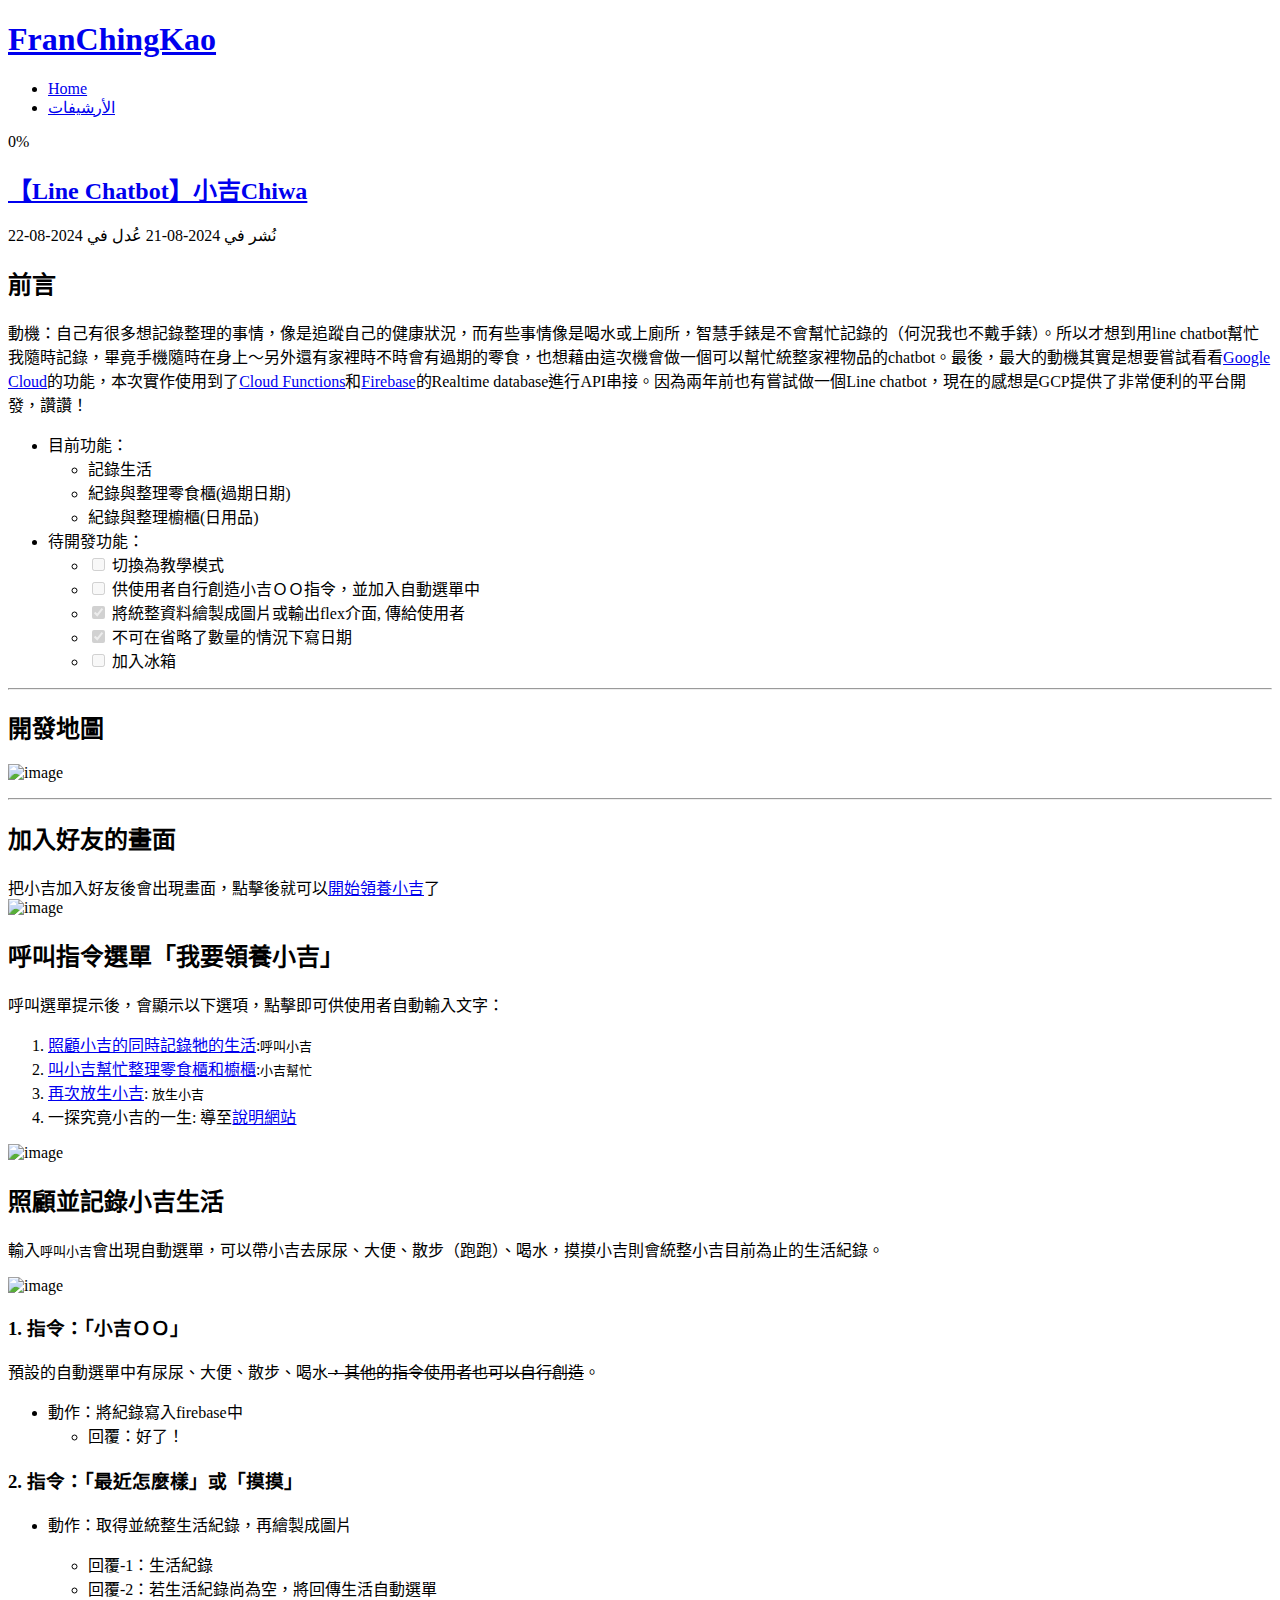
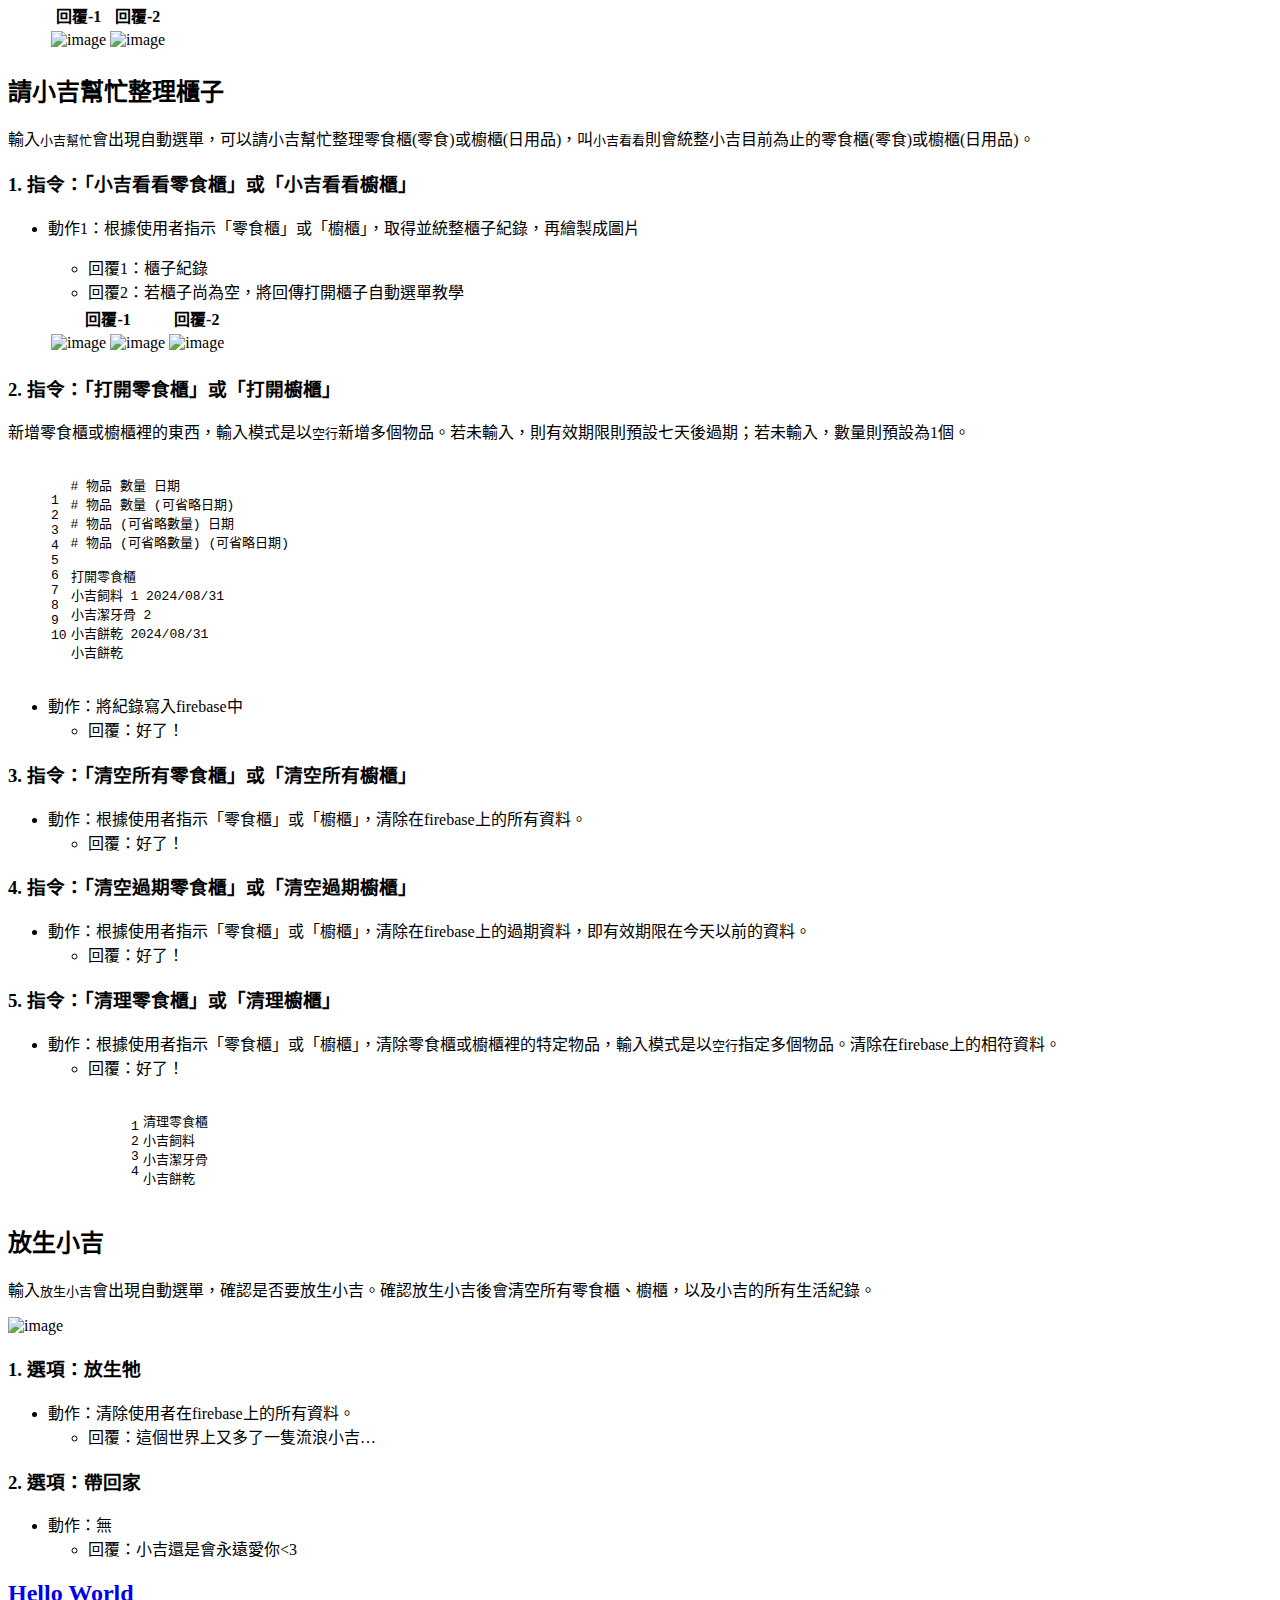
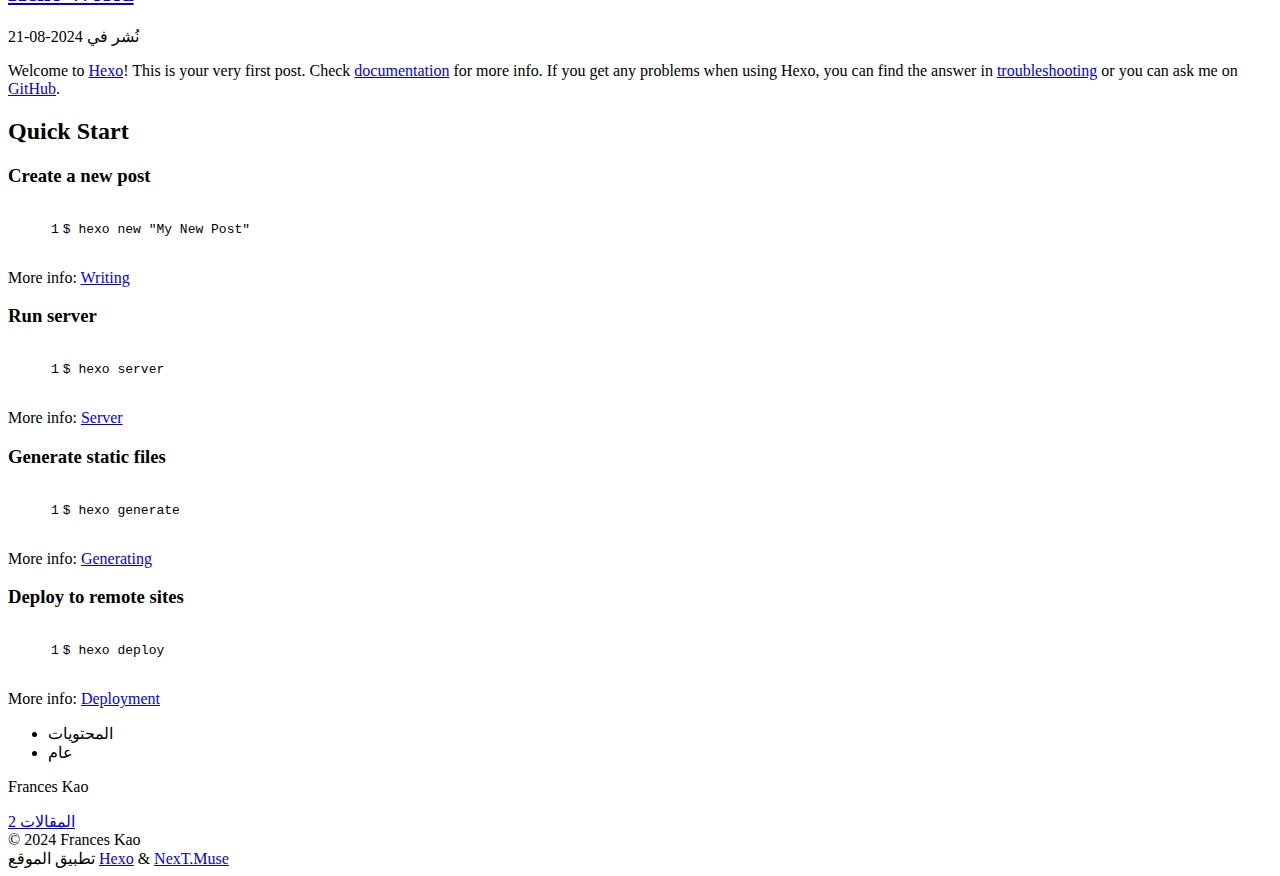
==== commit e70105c7: "Site updated: 2024-08-22 15:59:48" ====
--- a/index.html
+++ b/index.html
@@ -1,97 +1,196 @@
 <!DOCTYPE html>
-<html>
+<html lang="zh-tw">
 <head>
-  <meta charset="utf-8">
-  
-  
-  <title>Hexo</title>
-  <meta name="viewport" content="width=device-width, initial-scale=1, shrink-to-fit=no">
+  <meta charset="UTF-8">
+<meta name="viewport" content="width=device-width, initial-scale=1, maximum-scale=2">
+<meta name="theme-color" content="#222">
+<meta name="generator" content="Hexo 7.3.0">
+  <link rel="apple-touch-icon" sizes="180x180" href="/franchingkao.github.io/images/apple-touch-icon-next.png">
+  <link rel="icon" type="image/png" sizes="32x32" href="/franchingkao.github.io/images/favicon-32x32-next.png">
+  <link rel="icon" type="image/png" sizes="16x16" href="/franchingkao.github.io/images/favicon-16x16-next.png">
+  <link rel="mask-icon" href="/franchingkao.github.io/images/logo.svg" color="#222">
+
+<link rel="stylesheet" href="/franchingkao.github.io/css/main.css">
+
+
+<link rel="stylesheet" href="/franchingkao.github.io/lib/font-awesome/css/all.min.css">
+
+<script id="hexo-configurations">
+    var NexT = window.NexT || {};
+    var CONFIG = {"hostname":"franchingkao.github.io","root":"/franchingkao.github.io/","scheme":"Muse","version":"7.8.0","exturl":false,"sidebar":{"position":"left","display":"post","padding":18,"offset":12,"onmobile":false},"copycode":{"enable":false,"show_result":false,"style":null},"back2top":{"enable":true,"sidebar":false,"scrollpercent":false},"bookmark":{"enable":false,"color":"#222","save":"auto"},"fancybox":false,"mediumzoom":false,"lazyload":false,"pangu":false,"comments":{"style":"tabs","active":null,"storage":true,"lazyload":false,"nav":null},"algolia":{"hits":{"per_page":10},"labels":{"input_placeholder":"Search for Posts","hits_empty":"We didn't find any results for the search: ${query}","hits_stats":"${hits} results found in ${time} ms"}},"localsearch":{"enable":false,"trigger":"auto","top_n_per_article":1,"unescape":false,"preload":false},"motion":{"enable":true,"async":false,"transition":{"post_block":"fadeIn","post_header":"slideDownIn","post_body":"slideDownIn","coll_header":"slideLeftIn","sidebar":"slideUpIn"}}};
+  </script>
+
   <meta property="og:type" content="website">
-<meta property="og:title" content="Hexo">
-<meta property="og:url" content="http://example.com/index.html">
-<meta property="og:site_name" content="Hexo">
-<meta property="og:locale" content="en_US">
-<meta property="article:author" content="John Doe">
+<meta property="og:title" content="FranChingKao">
+<meta property="og:url" content="https://franchingkao.github.io/franchingkao.github.io/index.html">
+<meta property="og:site_name" content="FranChingKao">
+<meta property="og:locale" content="zh_TW">
+<meta property="article:author" content="Frances Kao">
 <meta name="twitter:card" content="summary">
-  
-    <link rel="alternate" href="/atom.xml" title="Hexo" type="application/atom+xml">
-  
-  
-    <link rel="shortcut icon" href="/favicon.png">
-  
-  
-  
-<link rel="stylesheet" href="/css/style.css">
-
-  
-    
-<link rel="stylesheet" href="/fancybox/jquery.fancybox.min.css">
-
-  
-  
-<meta name="generator" content="Hexo 7.3.0"></head>
-
-<body>
-  <div id="container">
-    <div id="wrap">
-      <header id="header">
-  <div id="banner"></div>
-  <div id="header-outer" class="outer">
-    <div id="header-title" class="inner">
-      <h1 id="logo-wrap">
-        <a href="/" id="logo">Hexo</a>
-      </h1>
+
+<link rel="canonical" href="https://franchingkao.github.io/franchingkao.github.io/">
+
+
+<script id="page-configurations">
+  // https://hexo.io/docs/variables.html
+  CONFIG.page = {
+    sidebar: "",
+    isHome : true,
+    isPost : false,
+    lang   : 'zh-tw'
+  };
+</script>
+
+  <title>FranChingKao</title>
+  
+
+
+
+
+
+
+  <noscript>
+  <style>
+  .use-motion .brand,
+  .use-motion .menu-item,
+  .sidebar-inner,
+  .use-motion .post-block,
+  .use-motion .pagination,
+  .use-motion .comments,
+  .use-motion .post-header,
+  .use-motion .post-body,
+  .use-motion .collection-header { opacity: initial; }
+
+  .use-motion .site-title,
+  .use-motion .site-subtitle {
+    opacity: initial;
+    top: initial;
+  }
+
+  .use-motion .logo-line-before i { left: initial; }
+  .use-motion .logo-line-after i { right: initial; }
+  </style>
+</noscript>
+
+</head>
+
+<body itemscope itemtype="http://schema.org/WebPage">
+  <div class="container use-motion">
+    <div class="headband"></div>
+
+    <header class="header" itemscope itemtype="http://schema.org/WPHeader">
+      <div class="header-inner"><div class="site-brand-container">
+  <div class="site-nav-toggle">
+    <div class="toggle" aria-label="تشغيل شريط التصفح">
+      <span class="toggle-line toggle-line-first"></span>
+      <span class="toggle-line toggle-line-middle"></span>
+      <span class="toggle-line toggle-line-last"></span>
+    </div>
+  </div>
+
+  <div class="site-meta">
+
+    <a href="/franchingkao.github.io/" class="brand" rel="start">
+      <span class="logo-line-before"><i></i></span>
+      <h1 class="site-title">FranChingKao</h1>
+      <span class="logo-line-after"><i></i></span>
+    </a>
+  </div>
+
+  <div class="site-nav-right">
+    <div class="toggle popup-trigger">
+    </div>
+  </div>
+</div>
+
+
+
+
+<nav class="site-nav">
+  <ul id="menu" class="main-menu menu">
+        <li class="menu-item menu-item-home">
+
+    <a href="/franchingkao.github.io/" rel="section"><i class="fa fa-home fa-fw"></i>Home</a>
+
+  </li>
+        <li class="menu-item menu-item-archives">
+
+    <a href="/franchingkao.github.io/archives/" rel="section"><i class="fa fa-archive fa-fw"></i>الأرشيفات</a>
+
+  </li>
+  </ul>
+</nav>
+
+
+
+
+</div>
+    </header>
+
+    
+  <div class="back-to-top">
+    <i class="fa fa-arrow-up"></i>
+    <span>0%</span>
+  </div>
+
+
+    <main class="main">
+      <div class="main-inner">
+        <div class="content-wrap">
+          
+
+          <div class="content index posts-expand">
+            
       
-    </div>
-    <div id="header-inner" class="inner">
-      <nav id="main-nav">
-        <a id="main-nav-toggle" class="nav-icon"><span class="fa fa-bars"></span></a>
-        
-          <a class="main-nav-link" href="/">Home</a>
-        
-          <a class="main-nav-link" href="/archives">Archives</a>
-        
-      </nav>
-      <nav id="sub-nav">
-        
-        
-          <a class="nav-icon" href="/atom.xml" title="RSS Feed"><span class="fa fa-rss"></span></a>
-        
-        <a class="nav-icon nav-search-btn" title="Search"><span class="fa fa-search"></span></a>
-      </nav>
-      <div id="search-form-wrap">
-        <form action="//google.com/search" method="get" accept-charset="UTF-8" class="search-form"><input type="search" name="q" class="search-form-input" placeholder="Search"><button type="submit" class="search-form-submit">&#xF002;</button><input type="hidden" name="sitesearch" value="http://example.com"></form>
-      </div>
-    </div>
-  </div>
-</header>
-
-      <div class="outer">
-        <section id="main">
-  
-    <article id="post-chatbot-chiwa" class="h-entry article article-type-post" itemprop="blogPost" itemscope itemtype="https://schema.org/BlogPosting">
-  <div class="article-meta">
-    <a href="/2024/08/21/chatbot-chiwa/" class="article-date">
-  <time class="dt-published" datetime="2024-08-21T07:55:09.000Z" itemprop="datePublished">2024-08-21</time>
-</a>
-    
-  </div>
-  <div class="article-inner">
-    
-    
-      <header class="article-header">
-        
-  
-    <h1 itemprop="name">
-      <a class="p-name article-title" href="/2024/08/21/chatbot-chiwa/">【Line Chatbot】小吉Chiwa</a>
-    </h1>
-  
-
+  
+  
+  <article itemscope itemtype="http://schema.org/Article" class="post-block" lang="zh-tw">
+    <link itemprop="mainEntityOfPage" href="https://franchingkao.github.io/franchingkao.github.io/2024/08/21/chatbot-chiwa/">
+
+    <span hidden itemprop="author" itemscope itemtype="http://schema.org/Person">
+      <meta itemprop="image" content="/franchingkao.github.io/images/avatar.gif">
+      <meta itemprop="name" content="Frances Kao">
+      <meta itemprop="description" content="">
+    </span>
+
+    <span hidden itemprop="publisher" itemscope itemtype="http://schema.org/Organization">
+      <meta itemprop="name" content="FranChingKao">
+    </span>
+      <header class="post-header">
+        <h2 class="post-title" itemprop="name headline">
+          
+            <a href="/franchingkao.github.io/2024/08/21/chatbot-chiwa/" class="post-title-link" itemprop="url">【Line Chatbot】小吉Chiwa</a>
+        </h2>
+
+        <div class="post-meta">
+            <span class="post-meta-item">
+              <span class="post-meta-item-icon">
+                <i class="far fa-calendar"></i>
+              </span>
+              <span class="post-meta-item-text">نُشر في</span>
+
+              <time title="أُنشأ: 2024-08-21 15:55:09" itemprop="dateCreated datePublished" datetime="2024-08-21T15:55:09+08:00">2024-08-21</time>
+            </span>
+              <span class="post-meta-item">
+                <span class="post-meta-item-icon">
+                  <i class="far fa-calendar-check"></i>
+                </span>
+                <span class="post-meta-item-text">عُدل في</span>
+                <time title="عُدل: 2024-08-22 14:41:20" itemprop="dateModified" datetime="2024-08-22T14:41:20+08:00">2024-08-22</time>
+              </span>
+
+          
+
+        </div>
       </header>
-    
-    <div class="e-content article-entry" itemprop="articleBody">
+
+    
+    
+    
+    <div class="post-body" itemprop="articleBody">
+
       
-        <h2 id="前言"><a href="#前言" class="headerlink" title="前言"></a>前言</h2><p>動機：自己有很多想記錄整理的事情，像是追蹤自己的健康狀況，而有些事情像是喝水或上廁所，智慧手錶是不會幫忙記錄的（何況我也不戴手錶）。所以才想到用line chatbot幫忙我隨時記錄，畢竟手機隨時在身上～另外還有家裡時不時會有過期的零食，也想藉由這次機會做一個可以幫忙統整家裡物品的chatbot。最後，最大的動機其實是想要嘗試看看<a target="_blank" rel="noopener" href="https://cloud.google.com/free/?utm_source=google&utm_medium=cpc&utm_campaign=japac-TW-all-zh-dr-BKWS-all-core-trial-EXA-dr-1605216&utm_content=text-ad-none-none-DEV_c-CRE_644095273672-ADGP_Hybrid+%7C+BKWS+-+EXA+%7C+Txt+-GCP-General-core+brand-main-KWID_43700074766895895-kwd-6458750523&userloc_9198904-network_g&utm_term=KW_google+cloud&gad_source=1&gclid=CjwKCAjwoJa2BhBPEiwA0l0ImBon8DzGgFqpKVmTFRKI3odZB1Mo0FXQZJZw7V8A-Vq0emfIlcyAKhoC0P8QAvD_BwE&gclsrc=aw.ds&hl=zh_tw">Google Cloud</a>的功能，本次實作使用到了<a target="_blank" rel="noopener" href="https://cloud.google.com/functions?hl=zh_tw">Cloud Functions</a>和<a target="_blank" rel="noopener" href="https://firebase.google.com/">Firebase</a>的Realtime database進行API串接。因為兩年前也有嘗試做一個Line chatbot，現在的感想是GCP提供了非常便利的平台開發，讚讚！</p>
+          <h2 id="前言"><a href="#前言" class="headerlink" title="前言"></a>前言</h2><p>動機：自己有很多想記錄整理的事情，像是追蹤自己的健康狀況，而有些事情像是喝水或上廁所，智慧手錶是不會幫忙記錄的（何況我也不戴手錶）。所以才想到用line chatbot幫忙我隨時記錄，畢竟手機隨時在身上～另外還有家裡時不時會有過期的零食，也想藉由這次機會做一個可以幫忙統整家裡物品的chatbot。最後，最大的動機其實是想要嘗試看看<a target="_blank" rel="noopener" href="https://cloud.google.com/free/?utm_source=google&utm_medium=cpc&utm_campaign=japac-TW-all-zh-dr-BKWS-all-core-trial-EXA-dr-1605216&utm_content=text-ad-none-none-DEV_c-CRE_644095273672-ADGP_Hybrid+%7C+BKWS+-+EXA+%7C+Txt+-GCP-General-core+brand-main-KWID_43700074766895895-kwd-6458750523&userloc_9198904-network_g&utm_term=KW_google+cloud&gad_source=1&gclid=CjwKCAjwoJa2BhBPEiwA0l0ImBon8DzGgFqpKVmTFRKI3odZB1Mo0FXQZJZw7V8A-Vq0emfIlcyAKhoC0P8QAvD_BwE&gclsrc=aw.ds&hl=zh_tw">Google Cloud</a>的功能，本次實作使用到了<a target="_blank" rel="noopener" href="https://cloud.google.com/functions?hl=zh_tw">Cloud Functions</a>和<a target="_blank" rel="noopener" href="https://firebase.google.com/">Firebase</a>的Realtime database進行API串接。因為兩年前也有嘗試做一個Line chatbot，現在的感想是GCP提供了非常便利的平台開發，讚讚！</p>
 <ul>
 <li>目前功能：<ul>
 <li>記錄生活</li>
@@ -117,7 +216,7 @@
 <li><a href="#%E7%85%A7%E9%A1%A7%E4%B8%A6%E8%A8%98%E9%8C%84%E5%B0%8F%E5%90%89%E7%94%9F%E6%B4%BB">照顧小吉的同時記錄牠的生活</a>:<code>呼叫小吉</code></li>
 <li><a href="#%E8%AB%8B%E5%B0%8F%E5%90%89%E5%B9%AB%E5%BF%99%E6%95%B4%E7%90%86%E6%AB%83%E5%AD%90">叫小吉幫忙整理零食櫃和櫥櫃</a>:<code>小吉幫忙</code></li>
 <li><a href="#%E6%94%BE%E7%94%9F%E5%B0%8F%E5%90%89">再次放生小吉</a>: <code>放生小吉</code></li>
-<li>一探究竟小吉的一生: 導至<a target="_blank" rel="noopener" href="https://franchingkao.github.io/2024/08/21/chatbot-chiwa/">說明網站</a></li>
+<li>一探究竟小吉的一生: 導至<a href="https://franchingkao.github.io/2024/08/21/chatbot-chiwa/">說明網站</a></li>
 </ol>
 <p><img src="https://hackmd.io/_uploads/HypB6BNi0.png" alt="image"></p>
 <h2 id="照顧並記錄小吉生活"><a href="#照顧並記錄小吉生活" class="headerlink" title="照顧並記錄小吉生活"></a>照顧並記錄小吉生活</h2><p>輸入<code>呼叫小吉</code>會出現自動選單，可以帶小吉去尿尿、大便、散步（跑跑）、喝水，摸摸小吉則會統整小吉目前為止的生活紀錄。</p>
@@ -213,42 +312,61 @@
 
       
     </div>
-    <footer class="article-footer">
-      <a data-url="http://example.com/2024/08/21/chatbot-chiwa/" data-id="cm04wfrl80000j0utaoth47zp" data-title="【Line Chatbot】小吉Chiwa" class="article-share-link"><span class="fa fa-share">Share</span></a>
+
+    
+    
+    
+      <footer class="post-footer">
+        <div class="post-eof"></div>
+      </footer>
+  </article>
+  
+  
+  
+
       
+  
+  
+  <article itemscope itemtype="http://schema.org/Article" class="post-block" lang="zh-tw">
+    <link itemprop="mainEntityOfPage" href="https://franchingkao.github.io/franchingkao.github.io/2024/08/21/hello-world/">
+
+    <span hidden itemprop="author" itemscope itemtype="http://schema.org/Person">
+      <meta itemprop="image" content="/franchingkao.github.io/images/avatar.gif">
+      <meta itemprop="name" content="Frances Kao">
+      <meta itemprop="description" content="">
+    </span>
+
+    <span hidden itemprop="publisher" itemscope itemtype="http://schema.org/Organization">
+      <meta itemprop="name" content="FranChingKao">
+    </span>
+      <header class="post-header">
+        <h2 class="post-title" itemprop="name headline">
+          
+            <a href="/franchingkao.github.io/2024/08/21/hello-world/" class="post-title-link" itemprop="url">Hello World</a>
+        </h2>
+
+        <div class="post-meta">
+            <span class="post-meta-item">
+              <span class="post-meta-item-icon">
+                <i class="far fa-calendar"></i>
+              </span>
+              <span class="post-meta-item-text">نُشر في</span>
+
+              <time title="أُنشأ: 2024-08-21 13:29:50" itemprop="dateCreated datePublished" datetime="2024-08-21T13:29:50+08:00">2024-08-21</time>
+            </span>
+
+          
+
+        </div>
+      </header>
+
+    
+    
+    
+    <div class="post-body" itemprop="articleBody">
+
       
-      
-    </footer>
-  </div>
-  
-</article>
-
-
-
-  
-    <article id="post-hello-world" class="h-entry article article-type-post" itemprop="blogPost" itemscope itemtype="https://schema.org/BlogPosting">
-  <div class="article-meta">
-    <a href="/2024/08/21/hello-world/" class="article-date">
-  <time class="dt-published" datetime="2024-08-21T05:29:50.859Z" itemprop="datePublished">2024-08-21</time>
-</a>
-    
-  </div>
-  <div class="article-inner">
-    
-    
-      <header class="article-header">
-        
-  
-    <h1 itemprop="name">
-      <a class="p-name article-title" href="/2024/08/21/hello-world/">Hello World</a>
-    </h1>
-  
-
-      </header>
-    
-    <div class="e-content article-entry" itemprop="articleBody">
-      
-        <p>Welcome to <a target="_blank" rel="noopener" href="https://hexo.io/">Hexo</a>! This is your very first post. Check <a target="_blank" rel="noopener" href="https://hexo.io/docs/">documentation</a> for more info. If you get any problems when using Hexo, you can find the answer in <a target="_blank" rel="noopener" href="https://hexo.io/docs/troubleshooting.html">troubleshooting</a> or you can ask me on <a target="_blank" rel="noopener" href="https://github.com/hexojs/hexo/issues">GitHub</a>.</p>
+          <p>Welcome to <a target="_blank" rel="noopener" href="https://hexo.io/">Hexo</a>! This is your very first post. Check <a target="_blank" rel="noopener" href="https://hexo.io/docs/">documentation</a> for more info. If you get any problems when using Hexo, you can find the answer in <a target="_blank" rel="noopener" href="https://hexo.io/docs/troubleshooting.html">troubleshooting</a> or you can ask me on <a target="_blank" rel="noopener" href="https://github.com/hexojs/hexo/issues">GitHub</a>.</p>
 <h2 id="Quick-Start"><a href="#Quick-Start" class="headerlink" title="Quick Start"></a>Quick Start</h2><h3 id="Create-a-new-post"><a href="#Create-a-new-post" class="headerlink" title="Create a new post"></a>Create a new post</h3><figure class="highlight bash"><table><tr><td class="gutter"><pre><span class="line">1</span><br></pre></td><td class="code"><pre><span class="line">$ hexo new <span class="string">&quot;My New Post&quot;</span></span><br></pre></td></tr></table></figure>
 
 <p>More info: <a target="_blank" rel="noopener" href="https://hexo.io/docs/writing.html">Writing</a></p>
@@ -264,103 +382,171 @@
 
       
     </div>
-    <footer class="article-footer">
-      <a data-url="http://example.com/2024/08/21/hello-world/" data-id="cm03kkryz0001ysutbnmvfwy7" data-title="Hello World" class="article-share-link"><span class="fa fa-share">Share</span></a>
-      
-      
-      
+
+    
+    
+    
+      <footer class="post-footer">
+        <div class="post-eof"></div>
+      </footer>
+  </article>
+  
+  
+  
+
+
+  
+
+
+
+          </div>
+          
+
+<script>
+  window.addEventListener('tabs:register', () => {
+    let { activeClass } = CONFIG.comments;
+    if (CONFIG.comments.storage) {
+      activeClass = localStorage.getItem('comments_active') || activeClass;
+    }
+    if (activeClass) {
+      let activeTab = document.querySelector(`a[href="#comment-${activeClass}"]`);
+      if (activeTab) {
+        activeTab.click();
+      }
+    }
+  });
+  if (CONFIG.comments.storage) {
+    window.addEventListener('tabs:click', event => {
+      if (!event.target.matches('.tabs-comment .tab-content .tab-pane')) return;
+      let commentClass = event.target.classList[1];
+      localStorage.setItem('comments_active', commentClass);
+    });
+  }
+</script>
+
+        </div>
+          
+  
+  <div class="toggle sidebar-toggle">
+    <span class="toggle-line toggle-line-first"></span>
+    <span class="toggle-line toggle-line-middle"></span>
+    <span class="toggle-line toggle-line-last"></span>
+  </div>
+
+  <aside class="sidebar">
+    <div class="sidebar-inner">
+
+      <ul class="sidebar-nav motion-element">
+        <li class="sidebar-nav-toc">
+          المحتويات
+        </li>
+        <li class="sidebar-nav-overview">
+          عام
+        </li>
+      </ul>
+
+      <!--noindex-->
+      <div class="post-toc-wrap sidebar-panel">
+      </div>
+      <!--/noindex-->
+
+      <div class="site-overview-wrap sidebar-panel">
+        <div class="site-author motion-element" itemprop="author" itemscope itemtype="http://schema.org/Person">
+  <p class="site-author-name" itemprop="name">Frances Kao</p>
+  <div class="site-description" itemprop="description"></div>
+</div>
+<div class="site-state-wrap motion-element">
+  <nav class="site-state">
+      <div class="site-state-item site-state-posts">
+          <a href="/franchingkao.github.io/archives/">
+        
+          <span class="site-state-item-count">2</span>
+          <span class="site-state-item-name">المقالات</span>
+        </a>
+      </div>
+  </nav>
+</div>
+
+
+
+      </div>
+
+    </div>
+  </aside>
+  <div id="sidebar-dimmer"></div>
+
+
+      </div>
+    </main>
+
+    <footer class="footer">
+      <div class="footer-inner">
+        
+
+        
+
+<div class="copyright">
+  
+  &copy; 
+  <span itemprop="copyrightYear">2024</span>
+  <span class="with-love">
+    <i class="fa fa-heart"></i>
+  </span>
+  <span class="author" itemprop="copyrightHolder">Frances Kao</span>
+</div>
+  <div class="powered-by">تطبيق الموقع <a href="https://hexo.io/" class="theme-link" rel="noopener" target="_blank">Hexo</a> & <a href="https://muse.theme-next.org/" class="theme-link" rel="noopener" target="_blank">NexT.Muse</a>
+  </div>
+
+        
+
+
+
+
+
+
+
+
+      </div>
     </footer>
   </div>
-  
-</article>
-
-
-
-  
-
-
-</section>
-        
-          <aside id="sidebar">
-  
-    
-
-  
-    
-
-  
-    
-  
-    
-  <div class="widget-wrap">
-    <h3 class="widget-title">Archives</h3>
-    <div class="widget">
-      <ul class="archive-list"><li class="archive-list-item"><a class="archive-list-link" href="/archives/2024/08/">August 2024</a></li></ul>
-    </div>
-  </div>
-
-
-  
-    
-  <div class="widget-wrap">
-    <h3 class="widget-title">Recent Posts</h3>
-    <div class="widget">
-      <ul>
-        
-          <li>
-            <a href="/2024/08/21/chatbot-chiwa/">【Line Chatbot】小吉Chiwa</a>
-          </li>
-        
-          <li>
-            <a href="/2024/08/21/hello-world/">Hello World</a>
-          </li>
-        
-      </ul>
-    </div>
-  </div>
-
-  
-</aside>
-        
-      </div>
-      <footer id="footer">
-  
-  <div class="outer">
-    <div id="footer-info" class="inner">
-      
-      &copy; 2024 John Doe<br>
-      Powered by <a href="https://hexo.io/" target="_blank">Hexo</a>
-    </div>
-  </div>
-</footer>
-
-    </div>
-    <nav id="mobile-nav">
-  
-    <a href="/" class="mobile-nav-link">Home</a>
-  
-    <a href="/archives" class="mobile-nav-link">Archives</a>
-  
-</nav>
-    
-
-
-<script src="/js/jquery-3.6.4.min.js"></script>
-
-
-
-  
-<script src="/fancybox/jquery.fancybox.min.js"></script>
-
-
-
-
-<script src="/js/script.js"></script>
-
-
-
-
-
-  </div>
+
+  
+  <script src="/franchingkao.github.io/lib/anime.min.js"></script>
+  <script src="/franchingkao.github.io/lib/velocity/velocity.min.js"></script>
+  <script src="/franchingkao.github.io/lib/velocity/velocity.ui.min.js"></script>
+
+<script src="/franchingkao.github.io/js/utils.js"></script>
+
+<script src="/franchingkao.github.io/js/motion.js"></script>
+
+
+<script src="/franchingkao.github.io/js/schemes/muse.js"></script>
+
+
+<script src="/franchingkao.github.io/js/next-boot.js"></script>
+
+
+
+
+  
+
+
+
+
+
+
+
+
+
+
+
+
+
+
+
+  
+
+  
+
 </body>
-</html>+</html>
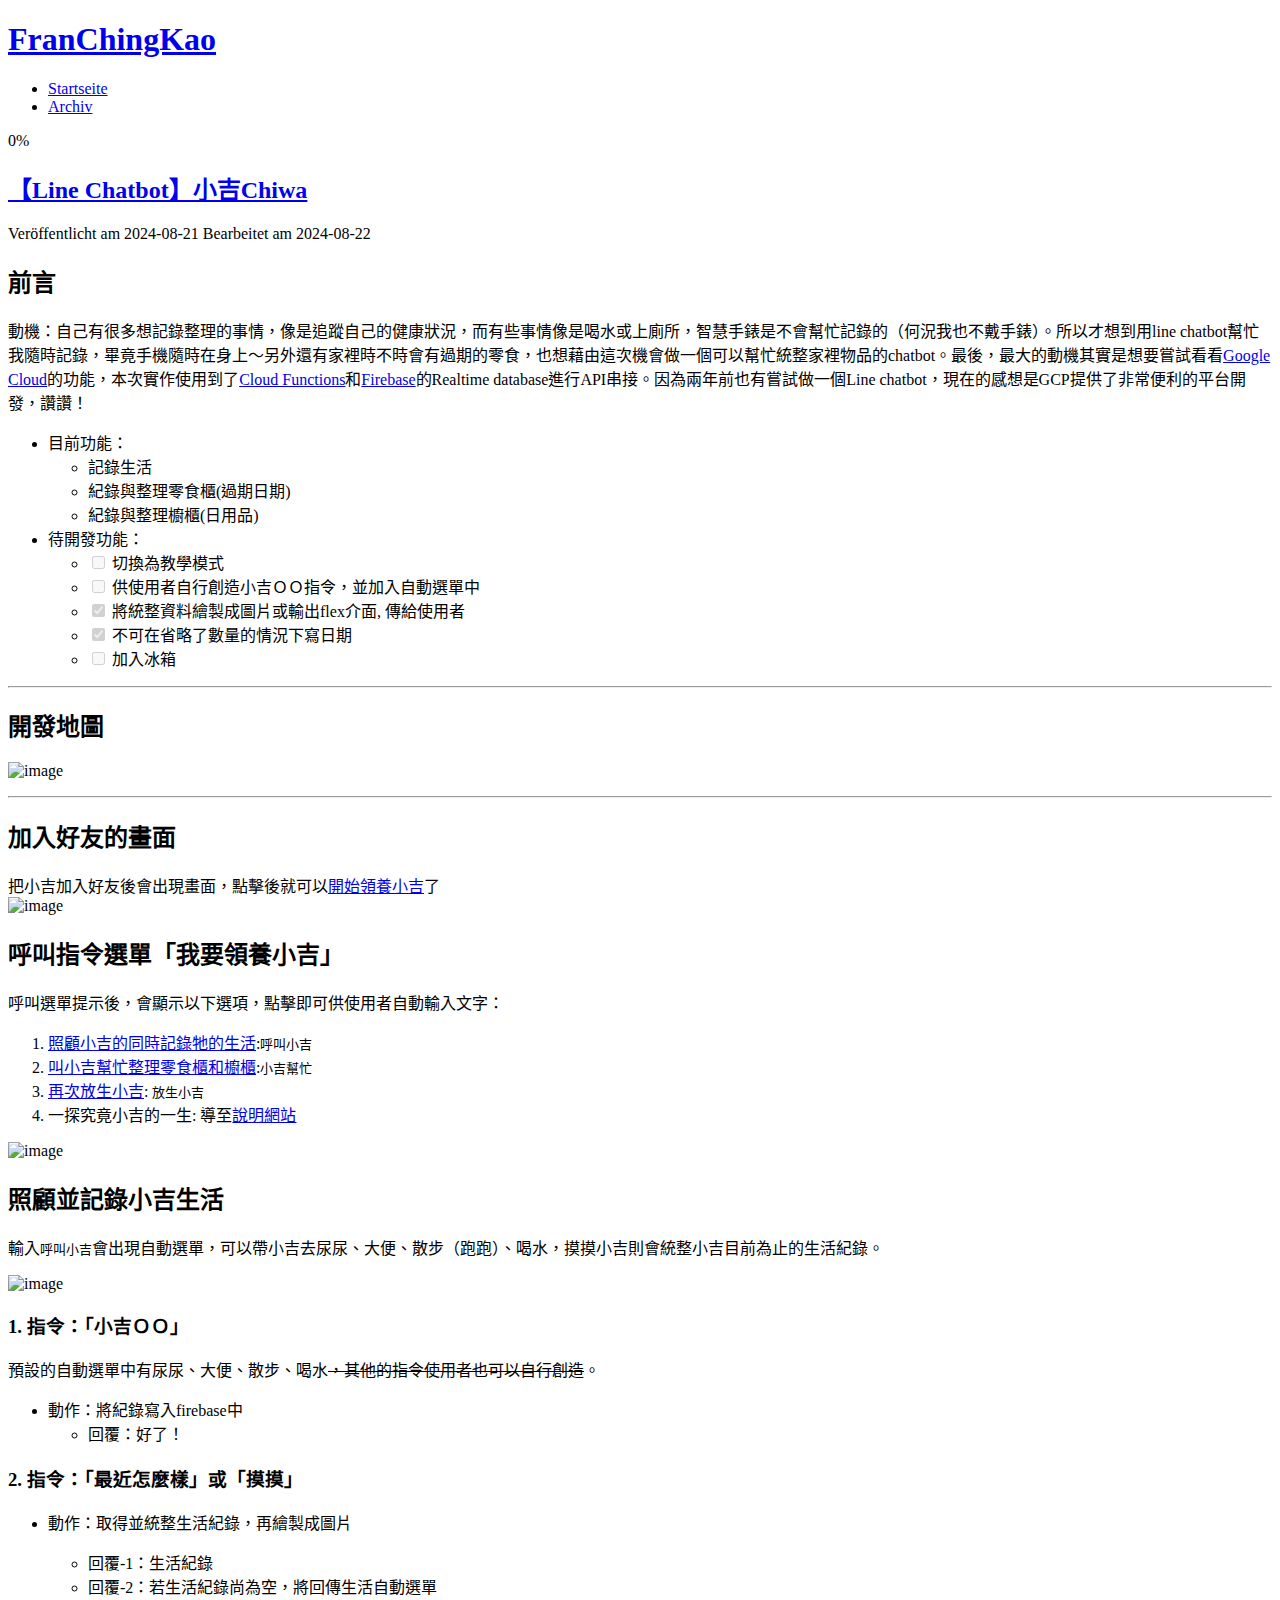
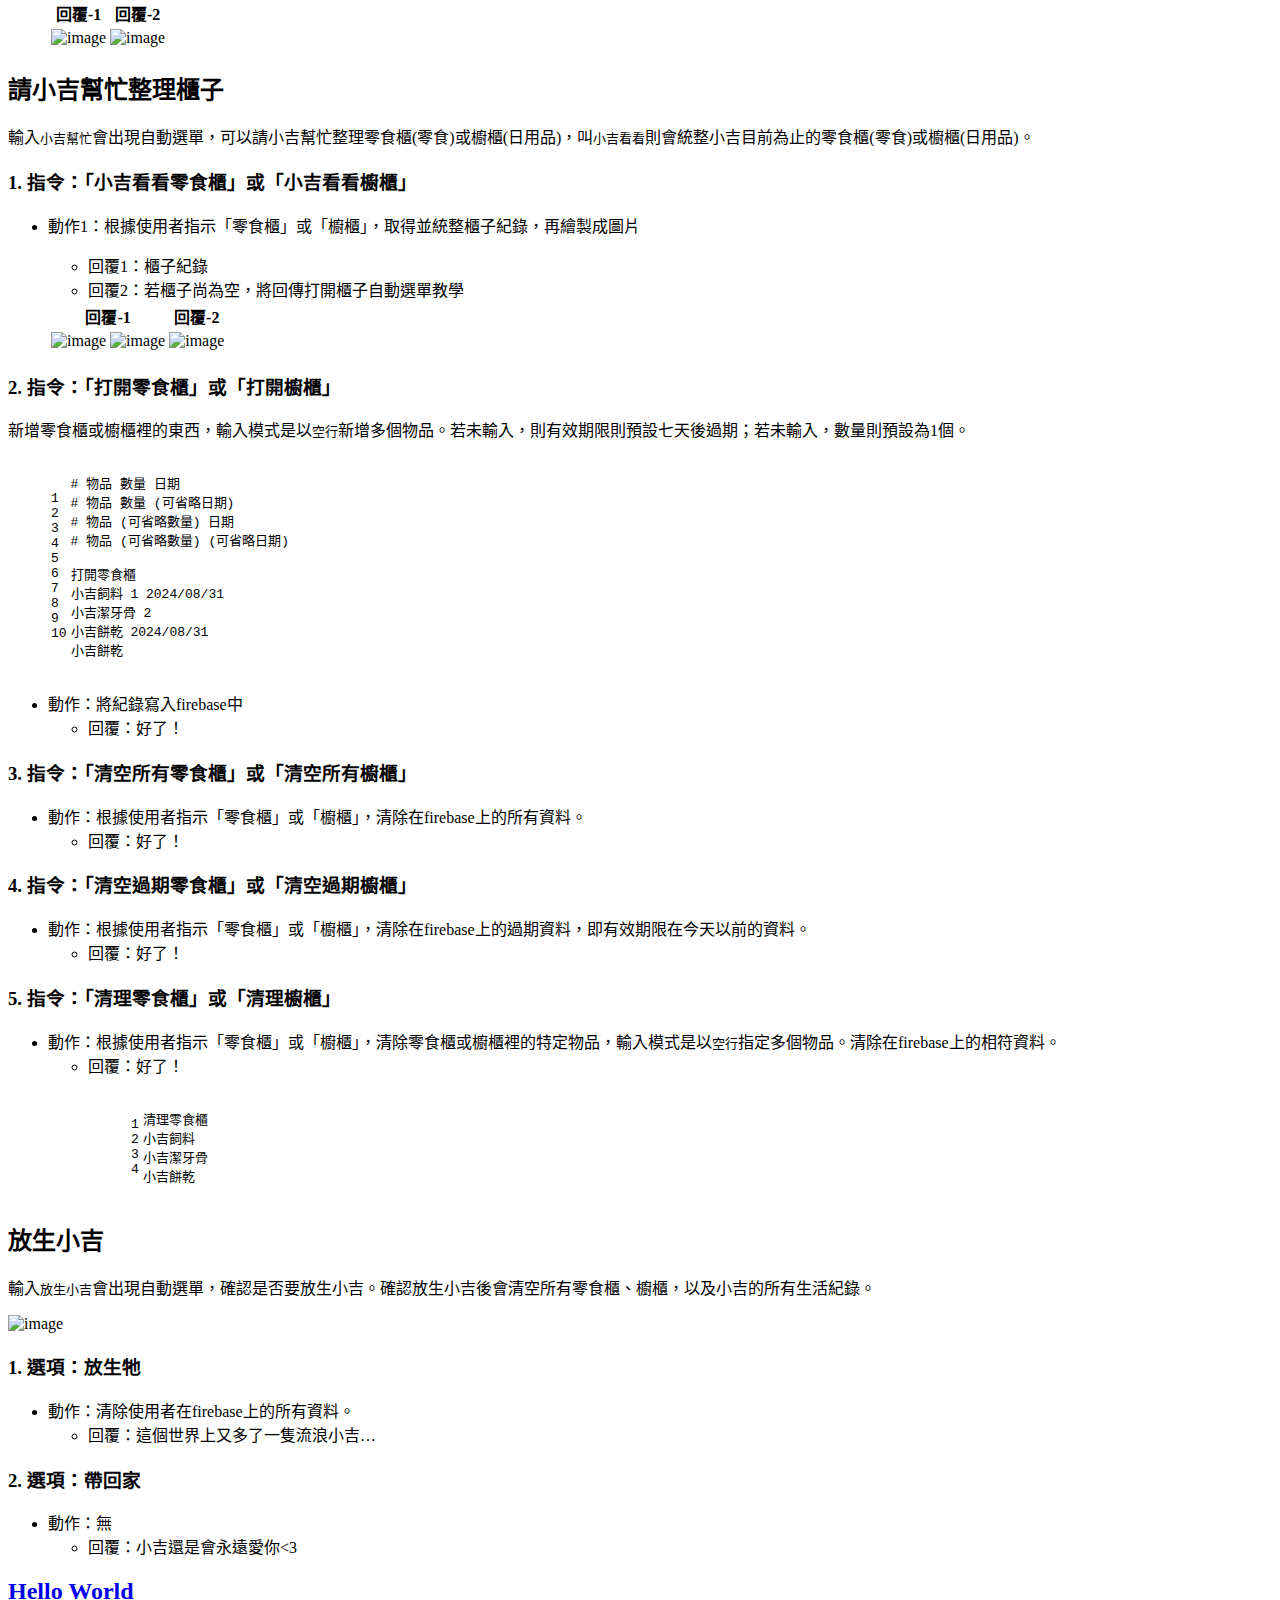
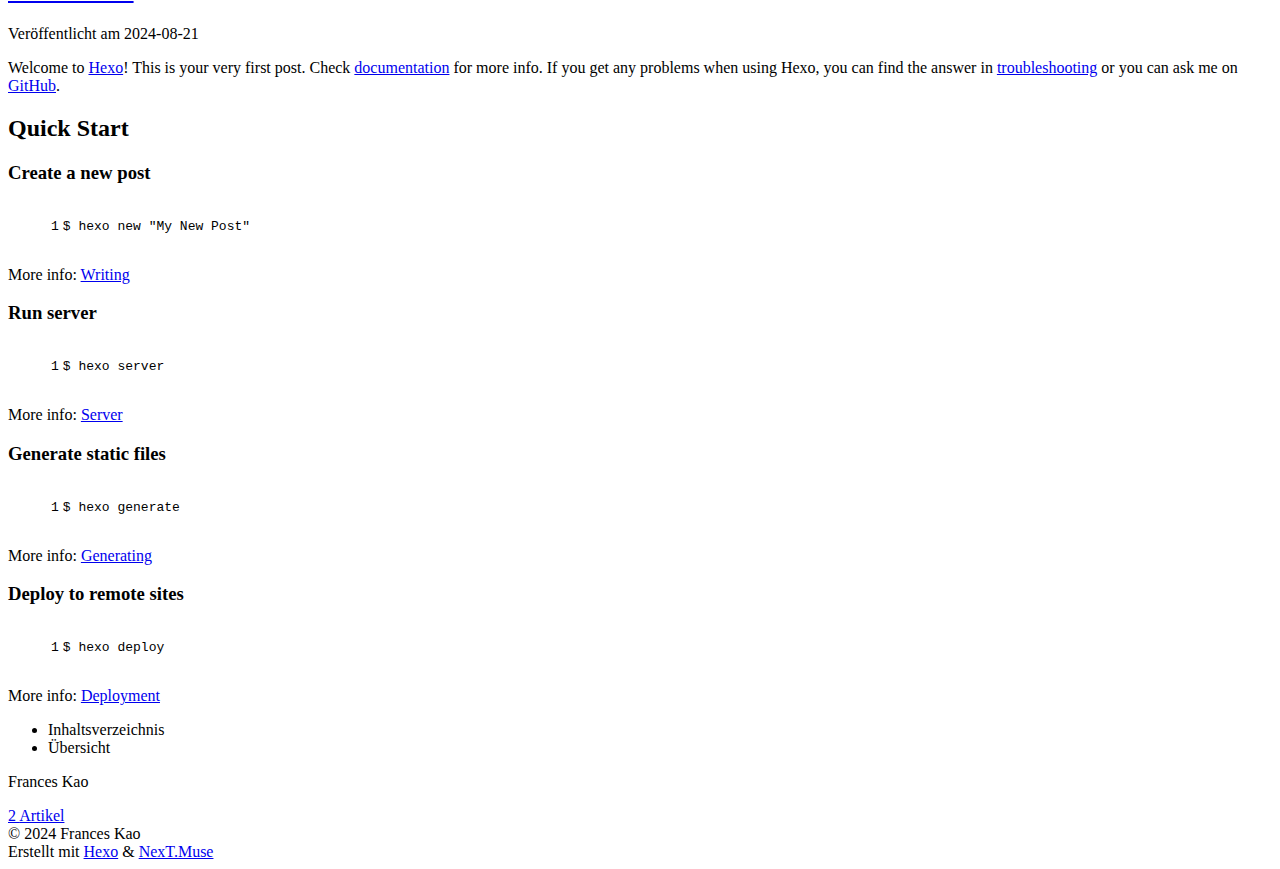
==== commit 465059ac: "Updated:YYYY-08-2024年8月22日 21:27:52" ====
--- a/index.html
+++ b/index.html
@@ -81,7 +81,7 @@
     <header class="header" itemscope itemtype="http://schema.org/WPHeader">
       <div class="header-inner"><div class="site-brand-container">
   <div class="site-nav-toggle">
-    <div class="toggle" aria-label="تشغيل شريط التصفح">
+    <div class="toggle" aria-label="Navigationsleiste an/ausschalten">
       <span class="toggle-line toggle-line-first"></span>
       <span class="toggle-line toggle-line-middle"></span>
       <span class="toggle-line toggle-line-last"></span>
@@ -110,12 +110,12 @@
   <ul id="menu" class="main-menu menu">
         <li class="menu-item menu-item-home">
 
-    <a href="/franchingkao.github.io/" rel="section"><i class="fa fa-home fa-fw"></i>Home</a>
+    <a href="/franchingkao.github.io/" rel="section"><i class="fa fa-home fa-fw"></i>Startseite</a>
 
   </li>
         <li class="menu-item menu-item-archives">
 
-    <a href="/franchingkao.github.io/archives/" rel="section"><i class="fa fa-archive fa-fw"></i>الأرشيفات</a>
+    <a href="/franchingkao.github.io/archives/" rel="section"><i class="fa fa-archive fa-fw"></i>Archiv</a>
 
   </li>
   </ul>
@@ -167,16 +167,16 @@
               <span class="post-meta-item-icon">
                 <i class="far fa-calendar"></i>
               </span>
-              <span class="post-meta-item-text">نُشر في</span>
-
-              <time title="أُنشأ: 2024-08-21 15:55:09" itemprop="dateCreated datePublished" datetime="2024-08-21T15:55:09+08:00">2024-08-21</time>
+              <span class="post-meta-item-text">Veröffentlicht am</span>
+
+              <time title="Erstellt: 2024-08-21 15:55:09" itemprop="dateCreated datePublished" datetime="2024-08-21T15:55:09+08:00">2024-08-21</time>
             </span>
               <span class="post-meta-item">
                 <span class="post-meta-item-icon">
                   <i class="far fa-calendar-check"></i>
                 </span>
-                <span class="post-meta-item-text">عُدل في</span>
-                <time title="عُدل: 2024-08-22 14:41:20" itemprop="dateModified" datetime="2024-08-22T14:41:20+08:00">2024-08-22</time>
+                <span class="post-meta-item-text">Bearbeitet am</span>
+                <time title="Geändert am: 2024-08-22 14:41:20" itemprop="dateModified" datetime="2024-08-22T14:41:20+08:00">2024-08-22</time>
               </span>
 
           
@@ -350,9 +350,9 @@
               <span class="post-meta-item-icon">
                 <i class="far fa-calendar"></i>
               </span>
-              <span class="post-meta-item-text">نُشر في</span>
-
-              <time title="أُنشأ: 2024-08-21 13:29:50" itemprop="dateCreated datePublished" datetime="2024-08-21T13:29:50+08:00">2024-08-21</time>
+              <span class="post-meta-item-text">Veröffentlicht am</span>
+
+              <time title="Erstellt: 2024-08-21 13:29:50" itemprop="dateCreated datePublished" datetime="2024-08-21T13:29:50+08:00">2024-08-21</time>
             </span>
 
           
@@ -438,10 +438,10 @@
 
       <ul class="sidebar-nav motion-element">
         <li class="sidebar-nav-toc">
-          المحتويات
+          Inhaltsverzeichnis
         </li>
         <li class="sidebar-nav-overview">
-          عام
+          Übersicht
         </li>
       </ul>
 
@@ -461,7 +461,7 @@
           <a href="/franchingkao.github.io/archives/">
         
           <span class="site-state-item-count">2</span>
-          <span class="site-state-item-name">المقالات</span>
+          <span class="site-state-item-name">Artikel</span>
         </a>
       </div>
   </nav>
@@ -494,7 +494,7 @@
   </span>
   <span class="author" itemprop="copyrightHolder">Frances Kao</span>
 </div>
-  <div class="powered-by">تطبيق الموقع <a href="https://hexo.io/" class="theme-link" rel="noopener" target="_blank">Hexo</a> & <a href="https://muse.theme-next.org/" class="theme-link" rel="noopener" target="_blank">NexT.Muse</a>
+  <div class="powered-by">Erstellt mit  <a href="https://hexo.io/" class="theme-link" rel="noopener" target="_blank">Hexo</a> & <a href="https://muse.theme-next.org/" class="theme-link" rel="noopener" target="_blank">NexT.Muse</a>
   </div>
 
         
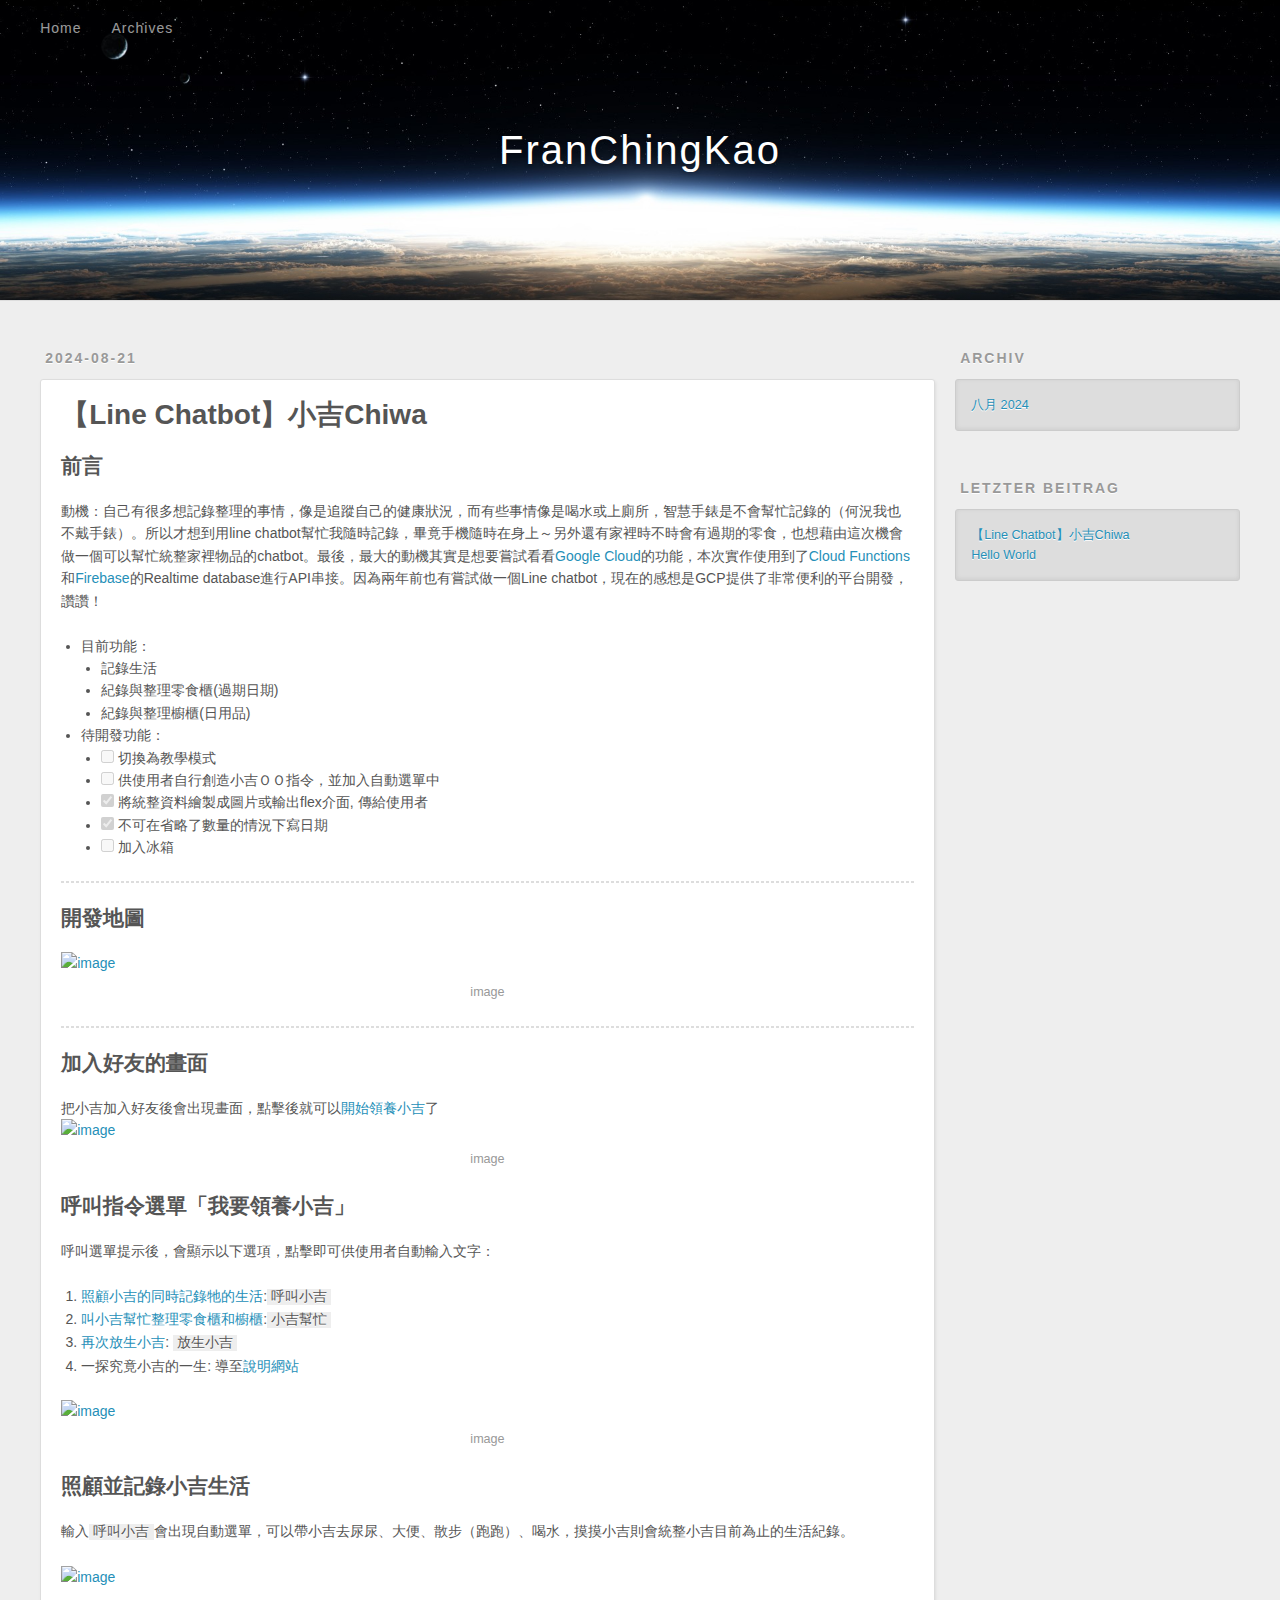
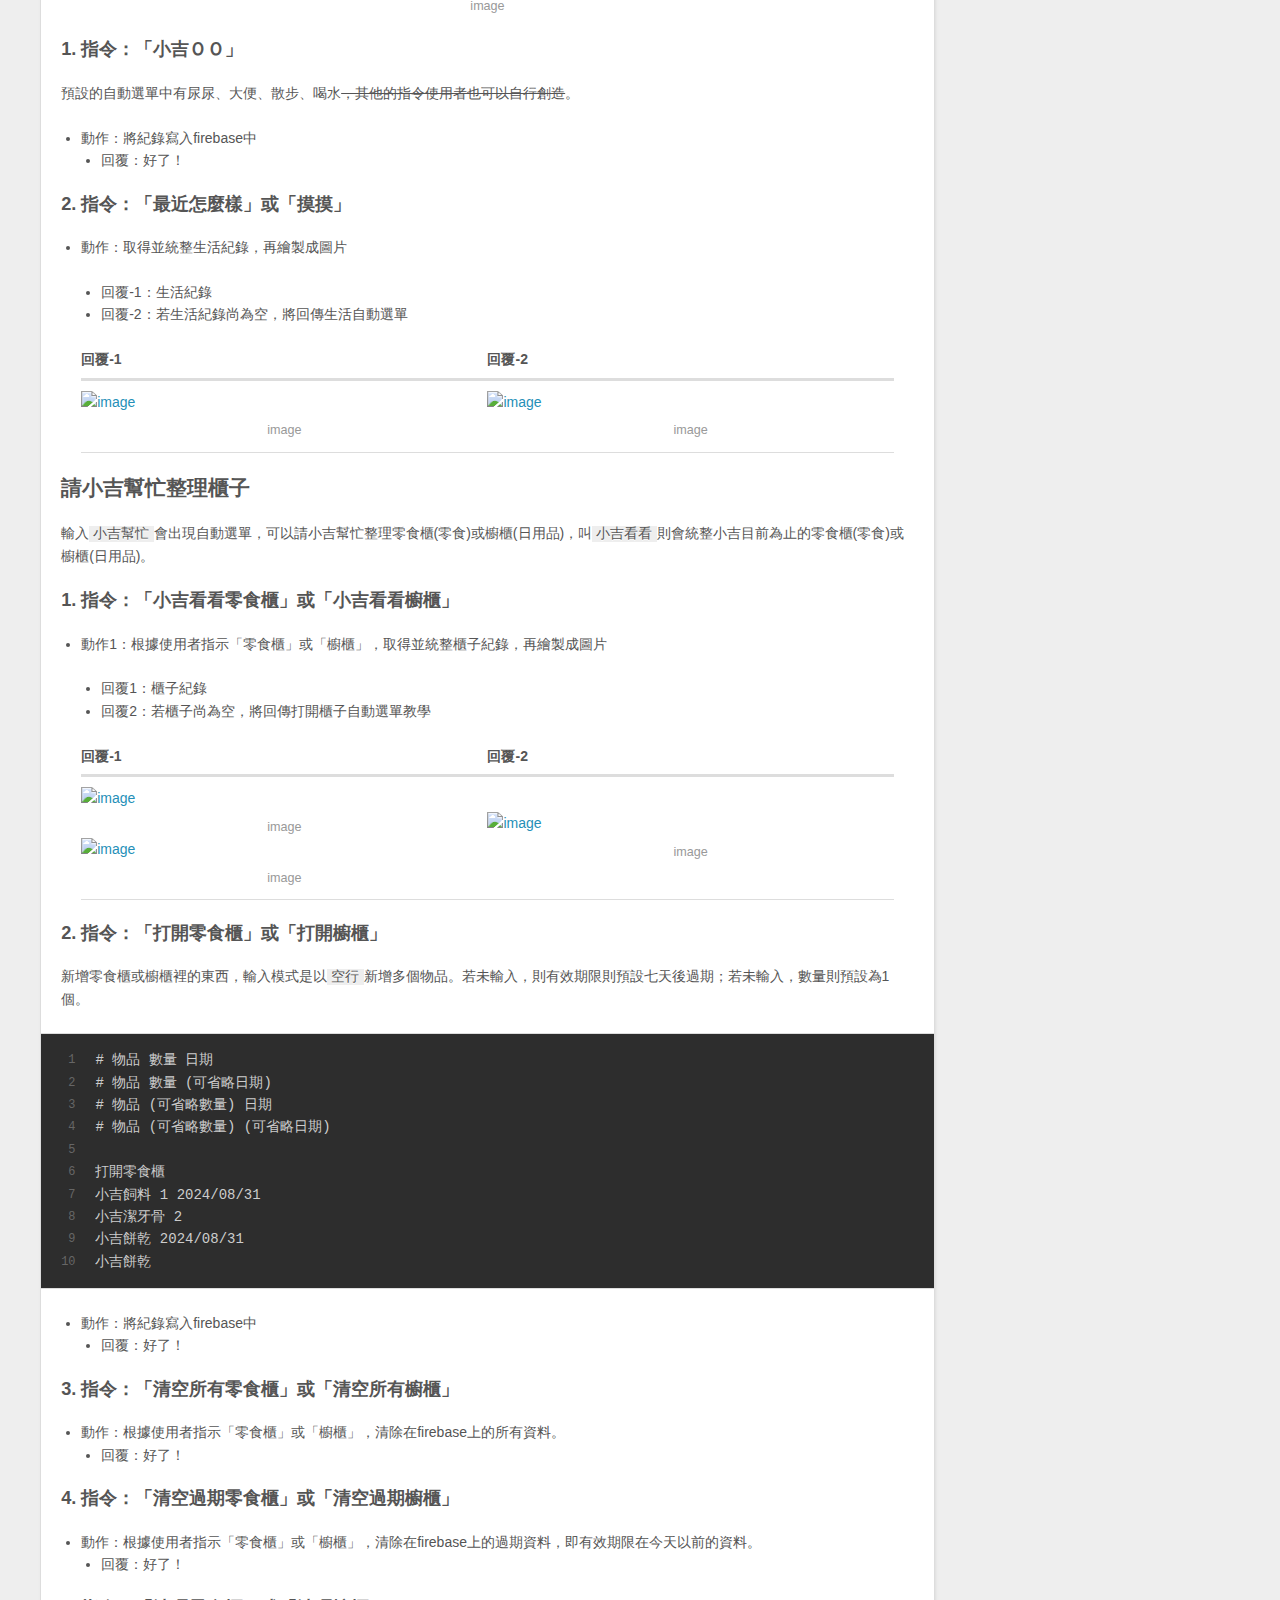
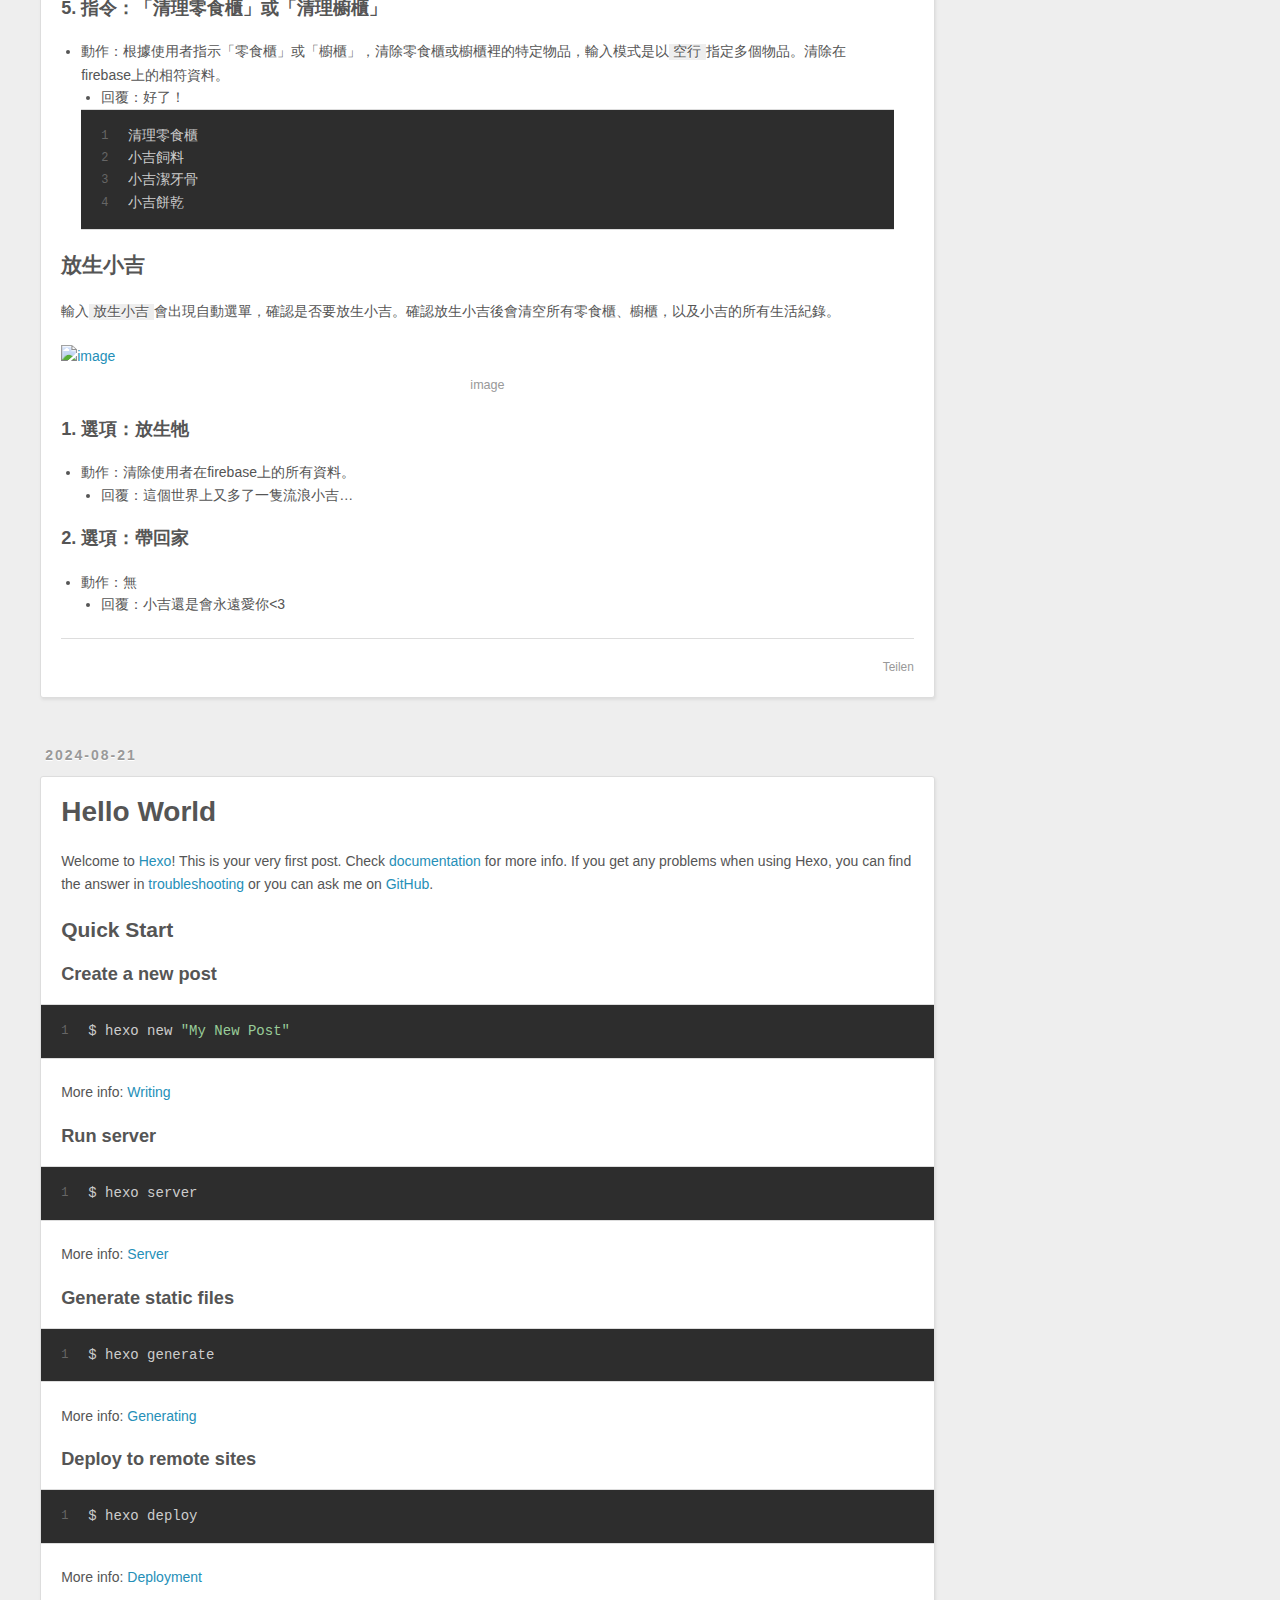
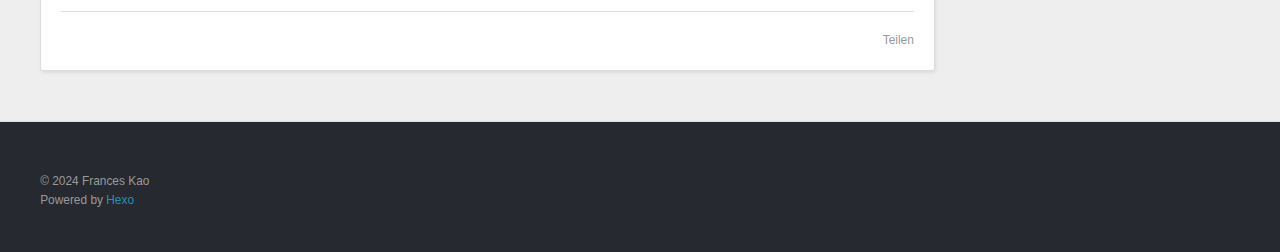
==== commit 90701e7a: "Site updated: 2024-08-22 21:44:24" ====
--- a/index.html
+++ b/index.html
@@ -1,196 +1,97 @@
 <!DOCTYPE html>
-<html lang="zh-tw">
+<html>
 <head>
-  <meta charset="UTF-8">
-<meta name="viewport" content="width=device-width, initial-scale=1, maximum-scale=2">
-<meta name="theme-color" content="#222">
-<meta name="generator" content="Hexo 7.3.0">
-  <link rel="apple-touch-icon" sizes="180x180" href="/franchingkao.github.io/images/apple-touch-icon-next.png">
-  <link rel="icon" type="image/png" sizes="32x32" href="/franchingkao.github.io/images/favicon-32x32-next.png">
-  <link rel="icon" type="image/png" sizes="16x16" href="/franchingkao.github.io/images/favicon-16x16-next.png">
-  <link rel="mask-icon" href="/franchingkao.github.io/images/logo.svg" color="#222">
-
-<link rel="stylesheet" href="/franchingkao.github.io/css/main.css">
-
-
-<link rel="stylesheet" href="/franchingkao.github.io/lib/font-awesome/css/all.min.css">
-
-<script id="hexo-configurations">
-    var NexT = window.NexT || {};
-    var CONFIG = {"hostname":"franchingkao.github.io","root":"/franchingkao.github.io/","scheme":"Muse","version":"7.8.0","exturl":false,"sidebar":{"position":"left","display":"post","padding":18,"offset":12,"onmobile":false},"copycode":{"enable":false,"show_result":false,"style":null},"back2top":{"enable":true,"sidebar":false,"scrollpercent":false},"bookmark":{"enable":false,"color":"#222","save":"auto"},"fancybox":false,"mediumzoom":false,"lazyload":false,"pangu":false,"comments":{"style":"tabs","active":null,"storage":true,"lazyload":false,"nav":null},"algolia":{"hits":{"per_page":10},"labels":{"input_placeholder":"Search for Posts","hits_empty":"We didn't find any results for the search: ${query}","hits_stats":"${hits} results found in ${time} ms"}},"localsearch":{"enable":false,"trigger":"auto","top_n_per_article":1,"unescape":false,"preload":false},"motion":{"enable":true,"async":false,"transition":{"post_block":"fadeIn","post_header":"slideDownIn","post_body":"slideDownIn","coll_header":"slideLeftIn","sidebar":"slideUpIn"}}};
-  </script>
-
+  <meta charset="utf-8">
+  
+  
+  <title>FranChingKao</title>
+  <meta name="viewport" content="width=device-width, initial-scale=1, shrink-to-fit=no">
   <meta property="og:type" content="website">
 <meta property="og:title" content="FranChingKao">
-<meta property="og:url" content="https://franchingkao.github.io/franchingkao.github.io/index.html">
+<meta property="og:url" content="https://franchingkao.github.io/index.html">
 <meta property="og:site_name" content="FranChingKao">
 <meta property="og:locale" content="zh_TW">
 <meta property="article:author" content="Frances Kao">
 <meta name="twitter:card" content="summary">
-
-<link rel="canonical" href="https://franchingkao.github.io/franchingkao.github.io/">
-
-
-<script id="page-configurations">
-  // https://hexo.io/docs/variables.html
-  CONFIG.page = {
-    sidebar: "",
-    isHome : true,
-    isPost : false,
-    lang   : 'zh-tw'
-  };
-</script>
-
-  <title>FranChingKao</title>
-  
-
-
-
-
-
-
-  <noscript>
-  <style>
-  .use-motion .brand,
-  .use-motion .menu-item,
-  .sidebar-inner,
-  .use-motion .post-block,
-  .use-motion .pagination,
-  .use-motion .comments,
-  .use-motion .post-header,
-  .use-motion .post-body,
-  .use-motion .collection-header { opacity: initial; }
-
-  .use-motion .site-title,
-  .use-motion .site-subtitle {
-    opacity: initial;
-    top: initial;
-  }
-
-  .use-motion .logo-line-before i { left: initial; }
-  .use-motion .logo-line-after i { right: initial; }
-  </style>
-</noscript>
-
-</head>
-
-<body itemscope itemtype="http://schema.org/WebPage">
-  <div class="container use-motion">
-    <div class="headband"></div>
-
-    <header class="header" itemscope itemtype="http://schema.org/WPHeader">
-      <div class="header-inner"><div class="site-brand-container">
-  <div class="site-nav-toggle">
-    <div class="toggle" aria-label="Navigationsleiste an/ausschalten">
-      <span class="toggle-line toggle-line-first"></span>
-      <span class="toggle-line toggle-line-middle"></span>
-      <span class="toggle-line toggle-line-last"></span>
-    </div>
-  </div>
-
-  <div class="site-meta">
-
-    <a href="/franchingkao.github.io/" class="brand" rel="start">
-      <span class="logo-line-before"><i></i></span>
-      <h1 class="site-title">FranChingKao</h1>
-      <span class="logo-line-after"><i></i></span>
-    </a>
-  </div>
-
-  <div class="site-nav-right">
-    <div class="toggle popup-trigger">
-    </div>
-  </div>
-</div>
-
-
-
-
-<nav class="site-nav">
-  <ul id="menu" class="main-menu menu">
-        <li class="menu-item menu-item-home">
-
-    <a href="/franchingkao.github.io/" rel="section"><i class="fa fa-home fa-fw"></i>Startseite</a>
-
-  </li>
-        <li class="menu-item menu-item-archives">
-
-    <a href="/franchingkao.github.io/archives/" rel="section"><i class="fa fa-archive fa-fw"></i>Archiv</a>
-
-  </li>
-  </ul>
-</nav>
-
-
-
-
-</div>
-    </header>
-
-    
-  <div class="back-to-top">
-    <i class="fa fa-arrow-up"></i>
-    <span>0%</span>
-  </div>
-
-
-    <main class="main">
-      <div class="main-inner">
-        <div class="content-wrap">
-          
-
-          <div class="content index posts-expand">
-            
-      
-  
-  
-  <article itemscope itemtype="http://schema.org/Article" class="post-block" lang="zh-tw">
-    <link itemprop="mainEntityOfPage" href="https://franchingkao.github.io/franchingkao.github.io/2024/08/21/chatbot-chiwa/">
-
-    <span hidden itemprop="author" itemscope itemtype="http://schema.org/Person">
-      <meta itemprop="image" content="/franchingkao.github.io/images/avatar.gif">
-      <meta itemprop="name" content="Frances Kao">
-      <meta itemprop="description" content="">
-    </span>
-
-    <span hidden itemprop="publisher" itemscope itemtype="http://schema.org/Organization">
-      <meta itemprop="name" content="FranChingKao">
-    </span>
-      <header class="post-header">
-        <h2 class="post-title" itemprop="name headline">
-          
-            <a href="/franchingkao.github.io/2024/08/21/chatbot-chiwa/" class="post-title-link" itemprop="url">【Line Chatbot】小吉Chiwa</a>
-        </h2>
-
-        <div class="post-meta">
-            <span class="post-meta-item">
-              <span class="post-meta-item-icon">
-                <i class="far fa-calendar"></i>
-              </span>
-              <span class="post-meta-item-text">Veröffentlicht am</span>
-
-              <time title="Erstellt: 2024-08-21 15:55:09" itemprop="dateCreated datePublished" datetime="2024-08-21T15:55:09+08:00">2024-08-21</time>
-            </span>
-              <span class="post-meta-item">
-                <span class="post-meta-item-icon">
-                  <i class="far fa-calendar-check"></i>
-                </span>
-                <span class="post-meta-item-text">Bearbeitet am</span>
-                <time title="Geändert am: 2024-08-22 14:41:20" itemprop="dateModified" datetime="2024-08-22T14:41:20+08:00">2024-08-22</time>
-              </span>
-
-          
-
-        </div>
+  
+    <link rel="alternate" href="/atom.xml" title="FranChingKao" type="application/atom+xml">
+  
+  
+    <link rel="shortcut icon" href="/favicon.png">
+  
+  
+  
+<link rel="stylesheet" href="/css/style.css">
+
+  
+    
+<link rel="stylesheet" href="/fancybox/jquery.fancybox.min.css">
+
+  
+  
+<meta name="generator" content="Hexo 7.3.0"></head>
+
+<body>
+  <div id="container">
+    <div id="wrap">
+      <header id="header">
+  <div id="banner"></div>
+  <div id="header-outer" class="outer">
+    <div id="header-title" class="inner">
+      <h1 id="logo-wrap">
+        <a href="/" id="logo">FranChingKao</a>
+      </h1>
+      
+    </div>
+    <div id="header-inner" class="inner">
+      <nav id="main-nav">
+        <a id="main-nav-toggle" class="nav-icon"><span class="fa fa-bars"></span></a>
+        
+          <a class="main-nav-link" href="/">Home</a>
+        
+          <a class="main-nav-link" href="/archives">Archives</a>
+        
+      </nav>
+      <nav id="sub-nav">
+        
+        
+          <a class="nav-icon" href="/atom.xml" title="RSS Feed"><span class="fa fa-rss"></span></a>
+        
+        <a class="nav-icon nav-search-btn" title="Suche"><span class="fa fa-search"></span></a>
+      </nav>
+      <div id="search-form-wrap">
+        <form action="//google.com/search" method="get" accept-charset="UTF-8" class="search-form"><input type="search" name="q" class="search-form-input" placeholder="Suche"><button type="submit" class="search-form-submit">&#xF002;</button><input type="hidden" name="sitesearch" value="https://franchingkao.github.io"></form>
+      </div>
+    </div>
+  </div>
+</header>
+
+      <div class="outer">
+        <section id="main">
+  
+    <article id="post-chatbot-chiwa" class="h-entry article article-type-post" itemprop="blogPost" itemscope itemtype="https://schema.org/BlogPosting">
+  <div class="article-meta">
+    <a href="/2024/08/21/chatbot-chiwa/" class="article-date">
+  <time class="dt-published" datetime="2024-08-21T07:55:09.000Z" itemprop="datePublished">2024-08-21</time>
+</a>
+    
+  </div>
+  <div class="article-inner">
+    
+    
+      <header class="article-header">
+        
+  
+    <h1 itemprop="name">
+      <a class="p-name article-title" href="/2024/08/21/chatbot-chiwa/">【Line Chatbot】小吉Chiwa</a>
+    </h1>
+  
+
       </header>
-
-    
-    
-    
-    <div class="post-body" itemprop="articleBody">
-
-      
-          <h2 id="前言"><a href="#前言" class="headerlink" title="前言"></a>前言</h2><p>動機：自己有很多想記錄整理的事情，像是追蹤自己的健康狀況，而有些事情像是喝水或上廁所，智慧手錶是不會幫忙記錄的（何況我也不戴手錶）。所以才想到用line chatbot幫忙我隨時記錄，畢竟手機隨時在身上～另外還有家裡時不時會有過期的零食，也想藉由這次機會做一個可以幫忙統整家裡物品的chatbot。最後，最大的動機其實是想要嘗試看看<a target="_blank" rel="noopener" href="https://cloud.google.com/free/?utm_source=google&utm_medium=cpc&utm_campaign=japac-TW-all-zh-dr-BKWS-all-core-trial-EXA-dr-1605216&utm_content=text-ad-none-none-DEV_c-CRE_644095273672-ADGP_Hybrid+%7C+BKWS+-+EXA+%7C+Txt+-GCP-General-core+brand-main-KWID_43700074766895895-kwd-6458750523&userloc_9198904-network_g&utm_term=KW_google+cloud&gad_source=1&gclid=CjwKCAjwoJa2BhBPEiwA0l0ImBon8DzGgFqpKVmTFRKI3odZB1Mo0FXQZJZw7V8A-Vq0emfIlcyAKhoC0P8QAvD_BwE&gclsrc=aw.ds&hl=zh_tw">Google Cloud</a>的功能，本次實作使用到了<a target="_blank" rel="noopener" href="https://cloud.google.com/functions?hl=zh_tw">Cloud Functions</a>和<a target="_blank" rel="noopener" href="https://firebase.google.com/">Firebase</a>的Realtime database進行API串接。因為兩年前也有嘗試做一個Line chatbot，現在的感想是GCP提供了非常便利的平台開發，讚讚！</p>
+    
+    <div class="e-content article-entry" itemprop="articleBody">
+      
+        <h2 id="前言"><a href="#前言" class="headerlink" title="前言"></a>前言</h2><p>動機：自己有很多想記錄整理的事情，像是追蹤自己的健康狀況，而有些事情像是喝水或上廁所，智慧手錶是不會幫忙記錄的（何況我也不戴手錶）。所以才想到用line chatbot幫忙我隨時記錄，畢竟手機隨時在身上～另外還有家裡時不時會有過期的零食，也想藉由這次機會做一個可以幫忙統整家裡物品的chatbot。最後，最大的動機其實是想要嘗試看看<a target="_blank" rel="noopener" href="https://cloud.google.com/free/?utm_source=google&utm_medium=cpc&utm_campaign=japac-TW-all-zh-dr-BKWS-all-core-trial-EXA-dr-1605216&utm_content=text-ad-none-none-DEV_c-CRE_644095273672-ADGP_Hybrid+%7C+BKWS+-+EXA+%7C+Txt+-GCP-General-core+brand-main-KWID_43700074766895895-kwd-6458750523&userloc_9198904-network_g&utm_term=KW_google+cloud&gad_source=1&gclid=CjwKCAjwoJa2BhBPEiwA0l0ImBon8DzGgFqpKVmTFRKI3odZB1Mo0FXQZJZw7V8A-Vq0emfIlcyAKhoC0P8QAvD_BwE&gclsrc=aw.ds&hl=zh_tw">Google Cloud</a>的功能，本次實作使用到了<a target="_blank" rel="noopener" href="https://cloud.google.com/functions?hl=zh_tw">Cloud Functions</a>和<a target="_blank" rel="noopener" href="https://firebase.google.com/">Firebase</a>的Realtime database進行API串接。因為兩年前也有嘗試做一個Line chatbot，現在的感想是GCP提供了非常便利的平台開發，讚讚！</p>
 <ul>
 <li>目前功能：<ul>
 <li>記錄生活</li>
@@ -312,61 +213,42 @@
 
       
     </div>
-
-    
-    
-    
-      <footer class="post-footer">
-        <div class="post-eof"></div>
-      </footer>
-  </article>
-  
-  
-  
-
-      
-  
-  
-  <article itemscope itemtype="http://schema.org/Article" class="post-block" lang="zh-tw">
-    <link itemprop="mainEntityOfPage" href="https://franchingkao.github.io/franchingkao.github.io/2024/08/21/hello-world/">
-
-    <span hidden itemprop="author" itemscope itemtype="http://schema.org/Person">
-      <meta itemprop="image" content="/franchingkao.github.io/images/avatar.gif">
-      <meta itemprop="name" content="Frances Kao">
-      <meta itemprop="description" content="">
-    </span>
-
-    <span hidden itemprop="publisher" itemscope itemtype="http://schema.org/Organization">
-      <meta itemprop="name" content="FranChingKao">
-    </span>
-      <header class="post-header">
-        <h2 class="post-title" itemprop="name headline">
-          
-            <a href="/franchingkao.github.io/2024/08/21/hello-world/" class="post-title-link" itemprop="url">Hello World</a>
-        </h2>
-
-        <div class="post-meta">
-            <span class="post-meta-item">
-              <span class="post-meta-item-icon">
-                <i class="far fa-calendar"></i>
-              </span>
-              <span class="post-meta-item-text">Veröffentlicht am</span>
-
-              <time title="Erstellt: 2024-08-21 13:29:50" itemprop="dateCreated datePublished" datetime="2024-08-21T13:29:50+08:00">2024-08-21</time>
-            </span>
-
-          
-
-        </div>
+    <footer class="article-footer">
+      <a data-url="https://franchingkao.github.io/2024/08/21/chatbot-chiwa/" data-id="cm05c3hvd0000v0ut3f6z0y31" data-title="【Line Chatbot】小吉Chiwa" class="article-share-link"><span class="fa fa-share">Teilen</span></a>
+      
+      
+      
+    </footer>
+  </div>
+  
+</article>
+
+
+
+  
+    <article id="post-hello-world" class="h-entry article article-type-post" itemprop="blogPost" itemscope itemtype="https://schema.org/BlogPosting">
+  <div class="article-meta">
+    <a href="/2024/08/21/hello-world/" class="article-date">
+  <time class="dt-published" datetime="2024-08-21T05:29:50.859Z" itemprop="datePublished">2024-08-21</time>
+</a>
+    
+  </div>
+  <div class="article-inner">
+    
+    
+      <header class="article-header">
+        
+  
+    <h1 itemprop="name">
+      <a class="p-name article-title" href="/2024/08/21/hello-world/">Hello World</a>
+    </h1>
+  
+
       </header>
-
-    
-    
-    
-    <div class="post-body" itemprop="articleBody">
-
-      
-          <p>Welcome to <a target="_blank" rel="noopener" href="https://hexo.io/">Hexo</a>! This is your very first post. Check <a target="_blank" rel="noopener" href="https://hexo.io/docs/">documentation</a> for more info. If you get any problems when using Hexo, you can find the answer in <a target="_blank" rel="noopener" href="https://hexo.io/docs/troubleshooting.html">troubleshooting</a> or you can ask me on <a target="_blank" rel="noopener" href="https://github.com/hexojs/hexo/issues">GitHub</a>.</p>
+    
+    <div class="e-content article-entry" itemprop="articleBody">
+      
+        <p>Welcome to <a target="_blank" rel="noopener" href="https://hexo.io/">Hexo</a>! This is your very first post. Check <a target="_blank" rel="noopener" href="https://hexo.io/docs/">documentation</a> for more info. If you get any problems when using Hexo, you can find the answer in <a target="_blank" rel="noopener" href="https://hexo.io/docs/troubleshooting.html">troubleshooting</a> or you can ask me on <a target="_blank" rel="noopener" href="https://github.com/hexojs/hexo/issues">GitHub</a>.</p>
 <h2 id="Quick-Start"><a href="#Quick-Start" class="headerlink" title="Quick Start"></a>Quick Start</h2><h3 id="Create-a-new-post"><a href="#Create-a-new-post" class="headerlink" title="Create a new post"></a>Create a new post</h3><figure class="highlight bash"><table><tr><td class="gutter"><pre><span class="line">1</span><br></pre></td><td class="code"><pre><span class="line">$ hexo new <span class="string">&quot;My New Post&quot;</span></span><br></pre></td></tr></table></figure>
 
 <p>More info: <a target="_blank" rel="noopener" href="https://hexo.io/docs/writing.html">Writing</a></p>
@@ -382,171 +264,103 @@
 
       
     </div>
-
-    
-    
-    
-      <footer class="post-footer">
-        <div class="post-eof"></div>
-      </footer>
-  </article>
-  
-  
-  
-
-
-  
-
-
-
-          </div>
-          
-
-<script>
-  window.addEventListener('tabs:register', () => {
-    let { activeClass } = CONFIG.comments;
-    if (CONFIG.comments.storage) {
-      activeClass = localStorage.getItem('comments_active') || activeClass;
-    }
-    if (activeClass) {
-      let activeTab = document.querySelector(`a[href="#comment-${activeClass}"]`);
-      if (activeTab) {
-        activeTab.click();
-      }
-    }
-  });
-  if (CONFIG.comments.storage) {
-    window.addEventListener('tabs:click', event => {
-      if (!event.target.matches('.tabs-comment .tab-content .tab-pane')) return;
-      let commentClass = event.target.classList[1];
-      localStorage.setItem('comments_active', commentClass);
-    });
-  }
-</script>
-
-        </div>
-          
-  
-  <div class="toggle sidebar-toggle">
-    <span class="toggle-line toggle-line-first"></span>
-    <span class="toggle-line toggle-line-middle"></span>
-    <span class="toggle-line toggle-line-last"></span>
-  </div>
-
-  <aside class="sidebar">
-    <div class="sidebar-inner">
-
-      <ul class="sidebar-nav motion-element">
-        <li class="sidebar-nav-toc">
-          Inhaltsverzeichnis
-        </li>
-        <li class="sidebar-nav-overview">
-          Übersicht
-        </li>
+    <footer class="article-footer">
+      <a data-url="https://franchingkao.github.io/2024/08/21/hello-world/" data-id="cm05c3hvm0001v0ut03qee0ed" data-title="Hello World" class="article-share-link"><span class="fa fa-share">Teilen</span></a>
+      
+      
+      
+    </footer>
+  </div>
+  
+</article>
+
+
+
+  
+
+
+</section>
+        
+          <aside id="sidebar">
+  
+    
+
+  
+    
+
+  
+    
+  
+    
+  <div class="widget-wrap">
+    <h3 class="widget-title">Archiv</h3>
+    <div class="widget">
+      <ul class="archive-list"><li class="archive-list-item"><a class="archive-list-link" href="/archives/2024/08/">八月 2024</a></li></ul>
+    </div>
+  </div>
+
+
+  
+    
+  <div class="widget-wrap">
+    <h3 class="widget-title">letzter Beitrag</h3>
+    <div class="widget">
+      <ul>
+        
+          <li>
+            <a href="/2024/08/21/chatbot-chiwa/">【Line Chatbot】小吉Chiwa</a>
+          </li>
+        
+          <li>
+            <a href="/2024/08/21/hello-world/">Hello World</a>
+          </li>
+        
       </ul>
-
-      <!--noindex-->
-      <div class="post-toc-wrap sidebar-panel">
+    </div>
+  </div>
+
+  
+</aside>
+        
       </div>
-      <!--/noindex-->
-
-      <div class="site-overview-wrap sidebar-panel">
-        <div class="site-author motion-element" itemprop="author" itemscope itemtype="http://schema.org/Person">
-  <p class="site-author-name" itemprop="name">Frances Kao</p>
-  <div class="site-description" itemprop="description"></div>
-</div>
-<div class="site-state-wrap motion-element">
-  <nav class="site-state">
-      <div class="site-state-item site-state-posts">
-          <a href="/franchingkao.github.io/archives/">
-        
-          <span class="site-state-item-count">2</span>
-          <span class="site-state-item-name">Artikel</span>
-        </a>
-      </div>
-  </nav>
-</div>
-
-
-
-      </div>
-
-    </div>
-  </aside>
-  <div id="sidebar-dimmer"></div>
-
-
-      </div>
-    </main>
-
-    <footer class="footer">
-      <div class="footer-inner">
-        
-
-        
-
-<div class="copyright">
-  
-  &copy; 
-  <span itemprop="copyrightYear">2024</span>
-  <span class="with-love">
-    <i class="fa fa-heart"></i>
-  </span>
-  <span class="author" itemprop="copyrightHolder">Frances Kao</span>
-</div>
-  <div class="powered-by">Erstellt mit  <a href="https://hexo.io/" class="theme-link" rel="noopener" target="_blank">Hexo</a> & <a href="https://muse.theme-next.org/" class="theme-link" rel="noopener" target="_blank">NexT.Muse</a>
-  </div>
-
-        
-
-
-
-
-
-
-
-
-      </div>
-    </footer>
-  </div>
-
-  
-  <script src="/franchingkao.github.io/lib/anime.min.js"></script>
-  <script src="/franchingkao.github.io/lib/velocity/velocity.min.js"></script>
-  <script src="/franchingkao.github.io/lib/velocity/velocity.ui.min.js"></script>
-
-<script src="/franchingkao.github.io/js/utils.js"></script>
-
-<script src="/franchingkao.github.io/js/motion.js"></script>
-
-
-<script src="/franchingkao.github.io/js/schemes/muse.js"></script>
-
-
-<script src="/franchingkao.github.io/js/next-boot.js"></script>
-
-
-
-
-  
-
-
-
-
-
-
-
-
-
-
-
-
-
-
-
-  
-
-  
-
+      <footer id="footer">
+  
+  <div class="outer">
+    <div id="footer-info" class="inner">
+      
+      &copy; 2024 Frances Kao<br>
+      Powered by <a href="https://hexo.io/" target="_blank">Hexo</a>
+    </div>
+  </div>
+</footer>
+
+    </div>
+    <nav id="mobile-nav">
+  
+    <a href="/" class="mobile-nav-link">Home</a>
+  
+    <a href="/archives" class="mobile-nav-link">Archives</a>
+  
+</nav>
+    
+
+
+<script src="/js/jquery-3.6.4.min.js"></script>
+
+
+
+  
+<script src="/fancybox/jquery.fancybox.min.js"></script>
+
+
+
+
+<script src="/js/script.js"></script>
+
+
+
+
+
+  </div>
 </body>
-</html>
+</html>--- a/css/style.css
+++ b/css/style.css
@@ -0,0 +1,1346 @@
+body {
+  width: 100%;
+}
+body:before,
+body:after {
+  content: "";
+  display: table;
+}
+body:after {
+  clear: both;
+}
+html,
+body,
+div,
+span,
+applet,
+object,
+iframe,
+h1,
+h2,
+h3,
+h4,
+h5,
+h6,
+p,
+blockquote,
+pre,
+a,
+abbr,
+acronym,
+address,
+big,
+cite,
+code,
+del,
+dfn,
+em,
+img,
+ins,
+kbd,
+q,
+s,
+samp,
+small,
+strike,
+strong,
+sub,
+sup,
+tt,
+var,
+dl,
+dt,
+dd,
+ol,
+ul,
+li,
+fieldset,
+form,
+label,
+legend,
+table,
+caption,
+tbody,
+tfoot,
+thead,
+tr,
+th,
+td {
+  margin: 0;
+  padding: 0;
+  border: 0;
+  outline: 0;
+  font-weight: inherit;
+  font-style: inherit;
+  font-family: inherit;
+  font-size: 100%;
+  vertical-align: baseline;
+}
+body {
+  line-height: 1;
+  color: #000;
+  background: #fff;
+}
+ol,
+ul {
+  list-style: none;
+}
+table {
+  border-collapse: separate;
+  border-spacing: 0;
+  vertical-align: middle;
+}
+caption,
+th,
+td {
+  text-align: left;
+  font-weight: normal;
+  vertical-align: middle;
+}
+a img {
+  border: none;
+}
+input,
+button {
+  margin: 0;
+  padding: 0;
+}
+input::-moz-focus-inner,
+button::-moz-focus-inner {
+  border: 0;
+  padding: 0;
+}
+html,
+body,
+#container {
+  height: 100%;
+}
+body {
+  background: #eee;
+  font: 14px -apple-system, BlinkMacSystemFont, "Segoe UI", "Roboto", "Oxygen", "Ubuntu", "Cantarell", "Fira Sans", "Droid Sans", "Helvetica Neue", sans-serif;
+  -webkit-text-size-adjust: 100%;
+}
+.outer {
+  max-width: 1220px;
+  margin: 0 auto;
+  padding: 0 20px;
+}
+.outer:before,
+.outer:after {
+  content: "";
+  display: table;
+}
+.outer:after {
+  clear: both;
+}
+.inner {
+  display: inline;
+  float: left;
+  width: 98.33333333333333%;
+  margin: 0 0.833333333333333%;
+}
+.left,
+.alignleft {
+  float: left;
+}
+.right,
+.alignright {
+  float: right;
+}
+.clear {
+  clear: both;
+}
+#container {
+  position: relative;
+}
+.mobile-nav-on {
+  overflow: hidden;
+}
+#wrap {
+  height: 100%;
+  width: 100%;
+  position: absolute;
+  top: 0;
+  left: 0;
+  -webkit-transition: 0.2s ease-out;
+  -moz-transition: 0.2s ease-out;
+  -ms-transition: 0.2s ease-out;
+  transition: 0.2s ease-out;
+  z-index: 1;
+  background: #eee;
+}
+.mobile-nav-on #wrap {
+  left: 280px;
+}
+@media screen and (min-width: 768px) {
+  #main {
+    display: inline;
+    float: left;
+    width: 73.33333333333333%;
+    margin: 0 0.833333333333333%;
+  }
+}
+.article-date,
+.article-category-link,
+.archive-year,
+.widget-title {
+  text-decoration: none;
+  text-transform: uppercase;
+  letter-spacing: 2px;
+  color: #999;
+  margin-bottom: 1em;
+  margin-left: 5px;
+  line-height: 1em;
+  text-shadow: 0 1px #fff;
+  font-weight: bold;
+}
+.article-inner,
+.archive-article-inner {
+  background: #fff;
+  -webkit-box-shadow: 1px 2px 3px #ddd;
+  box-shadow: 1px 2px 3px #ddd;
+  border: 1px solid #ddd;
+  border-radius: 3px;
+}
+.article-entry h1,
+.widget h1 {
+  font-size: 2em;
+}
+.article-entry h2,
+.widget h2 {
+  font-size: 1.5em;
+}
+.article-entry h3,
+.widget h3 {
+  font-size: 1.3em;
+}
+.article-entry h4,
+.widget h4 {
+  font-size: 1.2em;
+}
+.article-entry h5,
+.widget h5 {
+  font-size: 1em;
+}
+.article-entry h6,
+.widget h6 {
+  font-size: 1em;
+  color: #999;
+}
+.article-entry hr,
+.widget hr {
+  border: 1px dashed #ddd;
+}
+.article-entry strong,
+.widget strong {
+  font-weight: bold;
+}
+.article-entry em,
+.widget em,
+.article-entry cite,
+.widget cite {
+  font-style: italic;
+}
+.article-entry sup,
+.widget sup,
+.article-entry sub,
+.widget sub {
+  font-size: 0.75em;
+  line-height: 0;
+  position: relative;
+  vertical-align: baseline;
+}
+.article-entry sup,
+.widget sup {
+  top: -0.5em;
+}
+.article-entry sub,
+.widget sub {
+  bottom: -0.2em;
+}
+.article-entry small,
+.widget small {
+  font-size: 0.85em;
+}
+.article-entry acronym,
+.widget acronym,
+.article-entry abbr,
+.widget abbr {
+  border-bottom: 1px dotted;
+}
+.article-entry ul,
+.widget ul,
+.article-entry ol,
+.widget ol,
+.article-entry dl,
+.widget dl {
+  margin: 0 20px;
+  line-height: 1.6em;
+}
+.article-entry ul ul,
+.widget ul ul,
+.article-entry ol ul,
+.widget ol ul,
+.article-entry ul ol,
+.widget ul ol,
+.article-entry ol ol,
+.widget ol ol {
+  margin-top: 0;
+  margin-bottom: 0;
+}
+.article-entry ul,
+.widget ul {
+  list-style: disc;
+}
+.article-entry ol,
+.widget ol {
+  list-style: decimal;
+}
+.article-entry dt,
+.widget dt {
+  font-weight: bold;
+}
+#header {
+  height: 300px;
+  position: relative;
+  border-bottom: 1px solid #ddd;
+}
+#header:before,
+#header:after {
+  content: "";
+  position: absolute;
+  left: 0;
+  right: 0;
+  height: 40px;
+}
+#header:before {
+  top: 0;
+  background: -webkit-linear-gradient(rgba(0,0,0,0.2), transparent);
+  background: -moz-linear-gradient(rgba(0,0,0,0.2), transparent);
+  background: -ms-linear-gradient(rgba(0,0,0,0.2), transparent);
+  background: linear-gradient(rgba(0,0,0,0.2), transparent);
+}
+#header:after {
+  bottom: 0;
+  background: -webkit-linear-gradient(transparent, rgba(0,0,0,0.2));
+  background: -moz-linear-gradient(transparent, rgba(0,0,0,0.2));
+  background: -ms-linear-gradient(transparent, rgba(0,0,0,0.2));
+  background: linear-gradient(transparent, rgba(0,0,0,0.2));
+}
+#header-outer {
+  height: 100%;
+  position: relative;
+}
+#header-inner {
+  position: relative;
+  overflow: hidden;
+}
+#banner {
+  position: absolute;
+  top: 0;
+  left: 0;
+  width: 100%;
+  height: 100%;
+  background: url("images/banner.jpg") center #000;
+  background-size: cover;
+  z-index: -1;
+}
+#header-title {
+  text-align: center;
+  height: 40px;
+  position: absolute;
+  top: 50%;
+  left: 0;
+  margin-top: -20px;
+}
+#logo,
+#subtitle {
+  text-decoration: none;
+  color: #fff;
+  font-weight: 300;
+  text-shadow: 0 1px 4px rgba(0,0,0,0.3);
+}
+#logo {
+  font-size: 40px;
+  line-height: 40px;
+  letter-spacing: 2px;
+}
+#subtitle {
+  font-size: 16px;
+  line-height: 16px;
+  letter-spacing: 1px;
+}
+#subtitle-wrap {
+  margin-top: 16px;
+}
+#main-nav {
+  float: left;
+  margin-left: -15px;
+}
+.nav-icon,
+.main-nav-link {
+  float: left;
+  color: #fff;
+  opacity: 0.6;
+  text-decoration: none;
+  text-shadow: 0 1px rgba(0,0,0,0.2);
+  -webkit-transition: opacity 0.2s;
+  -moz-transition: opacity 0.2s;
+  -ms-transition: opacity 0.2s;
+  transition: opacity 0.2s;
+  display: block;
+  padding: 20px 15px;
+}
+.nav-icon:hover,
+.main-nav-link:hover {
+  opacity: 1;
+}
+.nav-icon {
+  text-align: center;
+  font-size: 14px;
+  width: 14px;
+  height: 14px;
+  padding: 20px 15px;
+  position: relative;
+  cursor: pointer;
+}
+.main-nav-link {
+  font-weight: 300;
+  letter-spacing: 1px;
+}
+@media screen and (max-width: 479px) {
+  .main-nav-link {
+    display: none;
+  }
+}
+#main-nav-toggle {
+  display: none;
+}
+@media screen and (max-width: 479px) {
+  #main-nav-toggle {
+    display: block;
+  }
+}
+#sub-nav {
+  float: right;
+  margin-right: -15px;
+}
+#search-form-wrap {
+  position: absolute;
+  top: 15px;
+  width: 150px;
+  height: 30px;
+  right: -150px;
+  opacity: 0;
+  -webkit-transition: 0.2s ease-out;
+  -moz-transition: 0.2s ease-out;
+  -ms-transition: 0.2s ease-out;
+  transition: 0.2s ease-out;
+}
+#search-form-wrap.on {
+  opacity: 1;
+  right: 0;
+}
+@media screen and (max-width: 479px) {
+  #search-form-wrap {
+    width: 100%;
+    right: -100%;
+  }
+}
+.search-form {
+  position: absolute;
+  top: 0;
+  left: 0;
+  right: 0;
+  background: #fff;
+  padding: 5px 15px;
+  border-radius: 15px;
+  -webkit-box-shadow: 0 0 10px rgba(0,0,0,0.3);
+  box-shadow: 0 0 10px rgba(0,0,0,0.3);
+}
+.search-form-input {
+  border: none;
+  background: none;
+  color: #555;
+  width: 100%;
+  font: 13px -apple-system, BlinkMacSystemFont, "Segoe UI", "Roboto", "Oxygen", "Ubuntu", "Cantarell", "Fira Sans", "Droid Sans", "Helvetica Neue", sans-serif;
+  outline: none;
+}
+.search-form-input::-webkit-search-results-decoration,
+.search-form-input::-webkit-search-cancel-button {
+  -webkit-appearance: none;
+}
+.search-form-submit {
+  position: absolute;
+  top: 50%;
+  right: 10px;
+  margin-top: -7px;
+  font: 13px ForkAwesome;
+  border: none;
+  background: none;
+  color: #bbb;
+  cursor: pointer;
+}
+.search-form-submit:hover,
+.search-form-submit:focus {
+  color: #777;
+}
+.article {
+  margin: 50px 0;
+}
+.article-inner {
+  overflow: hidden;
+}
+.article-meta:before,
+.article-meta:after {
+  content: "";
+  display: table;
+}
+.article-meta:after {
+  clear: both;
+}
+.article-date {
+  float: left;
+}
+.article-category {
+  float: left;
+  line-height: 1em;
+  color: #ccc;
+  text-shadow: 0 1px #fff;
+  margin-left: 8px;
+}
+.article-category:before {
+  content: "\2022";
+}
+.article-category-link {
+  margin: 0 12px 1em;
+}
+.article-header {
+  padding: 20px 20px 0;
+}
+.article-title {
+  text-decoration: none;
+  font-size: 2em;
+  font-weight: bold;
+  color: #555;
+  line-height: 1.1em;
+  -webkit-transition: color 0.2s;
+  -moz-transition: color 0.2s;
+  -ms-transition: color 0.2s;
+  transition: color 0.2s;
+}
+a.article-title:hover {
+  color: #258fb8;
+}
+.article-entry {
+  color: #555;
+  padding: 0 20px;
+}
+.article-entry:before,
+.article-entry:after {
+  content: "";
+  display: table;
+}
+.article-entry:after {
+  clear: both;
+}
+.article-entry p,
+.article-entry table {
+  line-height: 1.6em;
+  margin: 1.6em 0;
+}
+.article-entry h1,
+.article-entry h2,
+.article-entry h3,
+.article-entry h4,
+.article-entry h5,
+.article-entry h6 {
+  font-weight: bold;
+}
+.article-entry h1,
+.article-entry h2,
+.article-entry h3,
+.article-entry h4,
+.article-entry h5,
+.article-entry h6 {
+  line-height: 1.1em;
+  margin: 1.1em 0;
+}
+.article-entry a {
+  color: #258fb8;
+  text-decoration: none;
+}
+.article-entry a:hover {
+  text-decoration: underline;
+}
+.article-entry ul,
+.article-entry ol,
+.article-entry dl {
+  margin-top: 1.6em;
+  margin-bottom: 1.6em;
+}
+.article-entry img,
+.article-entry video {
+  max-width: 100%;
+  height: auto;
+  display: block;
+  margin: auto;
+}
+.article-entry iframe {
+  border: none;
+}
+.article-entry table {
+  width: 100%;
+  border-collapse: collapse;
+  border-spacing: 0;
+}
+.article-entry th {
+  font-weight: bold;
+  border-bottom: 3px solid #ddd;
+  padding-bottom: 0.5em;
+}
+.article-entry td {
+  border-bottom: 1px solid #ddd;
+  padding: 10px 0;
+}
+.article-entry blockquote {
+  font-family: Georgia, "Times New Roman", serif;
+  margin: 1.6em 20px;
+  text-align: center;
+}
+.article-entry blockquote footer {
+  font-size: 14px;
+  margin: 1.6em 0;
+  font-family: -apple-system, BlinkMacSystemFont, "Segoe UI", "Roboto", "Oxygen", "Ubuntu", "Cantarell", "Fira Sans", "Droid Sans", "Helvetica Neue", sans-serif;
+}
+.article-entry blockquote footer cite:before {
+  content: "—";
+  padding: 0 0.5em;
+}
+.article-entry .pullquote {
+  text-align: left;
+  width: 45%;
+  margin: 0;
+}
+.article-entry .pullquote.left {
+  margin-left: 0.5em;
+  margin-right: 1em;
+}
+.article-entry .pullquote.right {
+  margin-right: 0.5em;
+  margin-left: 1em;
+}
+.article-entry .caption {
+  color: #999;
+  display: block;
+  font-size: 0.9em;
+  margin-top: 0.5em;
+  position: relative;
+  text-align: center;
+}
+.article-entry .video-container {
+  position: relative;
+  padding-top: 56.25%;
+  height: 0;
+  overflow: hidden;
+}
+.article-entry .video-container iframe,
+.article-entry .video-container object,
+.article-entry .video-container embed {
+  position: absolute;
+  top: 0;
+  left: 0;
+  width: 100%;
+  height: 100%;
+  margin-top: 0;
+}
+.article-more-link a {
+  display: inline-block;
+  line-height: 1em;
+  padding: 6px 15px;
+  border-radius: 15px;
+  background: #eee;
+  color: #999;
+  text-shadow: 0 1px #fff;
+  text-decoration: none;
+}
+.article-more-link a:hover {
+  background: #258fb8;
+  color: #fff;
+  text-decoration: none;
+  text-shadow: 0 1px #1e7293;
+}
+.article-footer {
+  font-size: 0.85em;
+  line-height: 1.6em;
+  border-top: 1px solid #ddd;
+  padding-top: 1.6em;
+  margin: 0 20px 20px;
+}
+.article-footer:before,
+.article-footer:after {
+  content: "";
+  display: table;
+}
+.article-footer:after {
+  clear: both;
+}
+.article-footer a {
+  color: #999;
+  text-decoration: none;
+}
+.article-footer a:hover {
+  color: #555;
+}
+.article-tag-list-item {
+  float: left;
+  margin-right: 10px;
+}
+.article-tag-list-link:before {
+  content: "#";
+}
+.article-comment-link {
+  float: right;
+}
+.article-comment-link:before {
+  padding-right: 8px;
+}
+.article-share-link {
+  cursor: pointer;
+  float: right;
+  margin-left: 20px;
+}
+.article-share-link:before {
+  padding-right: 6px;
+}
+#article-nav {
+  position: relative;
+}
+#article-nav:before,
+#article-nav:after {
+  content: "";
+  display: table;
+}
+#article-nav:after {
+  clear: both;
+}
+@media screen and (min-width: 768px) {
+  #article-nav {
+    margin: 50px 0;
+  }
+  #article-nav:before {
+    width: 8px;
+    height: 8px;
+    position: absolute;
+    top: 50%;
+    left: 50%;
+    margin-top: -4px;
+    margin-left: -4px;
+    content: "";
+    border-radius: 50%;
+    background: #ddd;
+    -webkit-box-shadow: 0 1px 2px #fff;
+    box-shadow: 0 1px 2px #fff;
+  }
+}
+.article-nav-link-wrap {
+  text-decoration: none;
+  text-shadow: 0 1px #fff;
+  color: #999;
+  -webkit-box-sizing: border-box;
+  -moz-box-sizing: border-box;
+  box-sizing: border-box;
+  margin-top: 50px;
+  text-align: center;
+  display: block;
+}
+.article-nav-link-wrap:hover {
+  color: #555;
+}
+@media screen and (min-width: 768px) {
+  .article-nav-link-wrap {
+    width: 50%;
+    margin-top: 0;
+  }
+}
+@media screen and (min-width: 768px) {
+  #article-nav-newer {
+    float: left;
+    text-align: right;
+    padding-right: 20px;
+  }
+}
+@media screen and (min-width: 768px) {
+  #article-nav-older {
+    float: right;
+    text-align: left;
+    padding-left: 20px;
+  }
+}
+.article-nav-caption {
+  text-transform: uppercase;
+  letter-spacing: 2px;
+  color: #ddd;
+  line-height: 1em;
+  font-weight: bold;
+}
+#article-nav-newer .article-nav-caption {
+  margin-right: -2px;
+}
+.article-nav-title {
+  font-size: 0.85em;
+  line-height: 1.6em;
+  margin-top: 0.5em;
+}
+.article-share-box {
+  position: absolute;
+  display: none;
+  background: #fff;
+  -webkit-box-shadow: 1px 2px 10px rgba(0,0,0,0.2);
+  box-shadow: 1px 2px 10px rgba(0,0,0,0.2);
+  border-radius: 3px;
+  margin-left: -145px;
+  overflow: hidden;
+  z-index: 1;
+}
+.article-share-box.on {
+  display: block;
+}
+.article-share-input {
+  width: 100%;
+  background: none;
+  -webkit-box-sizing: border-box;
+  -moz-box-sizing: border-box;
+  box-sizing: border-box;
+  font: 14px -apple-system, BlinkMacSystemFont, "Segoe UI", "Roboto", "Oxygen", "Ubuntu", "Cantarell", "Fira Sans", "Droid Sans", "Helvetica Neue", sans-serif;
+  padding: 0 15px;
+  color: #555;
+  outline: none;
+  border: 1px solid #ddd;
+  border-radius: 3px 3px 0 0;
+  height: 36px;
+  line-height: 36px;
+}
+.article-share-links {
+  background: #eee;
+}
+.article-share-links:before,
+.article-share-links:after {
+  content: "";
+  display: table;
+}
+.article-share-links:after {
+  clear: both;
+}
+.article-share-twitter,
+.article-share-facebook,
+.article-share-pinterest,
+.article-share-linkedin {
+  width: 50px;
+  height: 36px;
+  display: block;
+  float: left;
+  position: relative;
+  color: #999;
+  text-shadow: 0 1px #fff;
+}
+.article-share-twitter:before,
+.article-share-facebook:before,
+.article-share-pinterest:before,
+.article-share-linkedin:before {
+  font-size: 20px;
+  width: 20px;
+  height: 20px;
+  position: absolute;
+  top: 50%;
+  left: 50%;
+  margin-top: -10px;
+  margin-left: -10px;
+  text-align: center;
+}
+.article-share-twitter:hover,
+.article-share-facebook:hover,
+.article-share-pinterest:hover,
+.article-share-linkedin:hover {
+  color: #fff;
+}
+.article-share-twitter:hover {
+  background: #00aced;
+  text-shadow: 0 1px #008abe;
+}
+.article-share-facebook:hover {
+  background: #3b5998;
+  text-shadow: 0 1px #2f477a;
+}
+.article-share-pinterest:hover {
+  background: #cb2027;
+  text-shadow: 0 1px #a21a1f;
+}
+.article-share-linkedin:hover {
+  background: #0077b5;
+  text-shadow: 0 1px #005f91;
+}
+.article-gallery {
+  background: #000;
+  position: relative;
+}
+.article-gallery-photos {
+  position: relative;
+  overflow: hidden;
+}
+.article-gallery-img {
+  display: none;
+  max-width: 100%;
+}
+.article-gallery-img:first-child {
+  display: block;
+}
+.article-gallery-img.loaded {
+  position: absolute;
+  display: block;
+}
+.article-gallery-img img {
+  display: block;
+  max-width: 100%;
+  margin: 0 auto;
+}
+#comments {
+  background: #fff;
+  -webkit-box-shadow: 1px 2px 3px #ddd;
+  box-shadow: 1px 2px 3px #ddd;
+  padding: 20px;
+  border: 1px solid #ddd;
+  border-radius: 3px;
+  margin: 50px 0;
+}
+#comments a {
+  color: #258fb8;
+}
+.archives-wrap {
+  margin: 50px 0;
+}
+.archives:before,
+.archives:after {
+  content: "";
+  display: table;
+}
+.archives:after {
+  clear: both;
+}
+.archive-year-wrap {
+  margin-bottom: 1em;
+}
+.archives {
+  -webkit-column-gap: 10px;
+  -moz-column-gap: 10px;
+  column-gap: 10px;
+}
+@media screen and (min-width: 480px) and (max-width: 767px) {
+  .archives {
+    -webkit-column-count: 2;
+    -moz-column-count: 2;
+    column-count: 2;
+  }
+}
+@media screen and (min-width: 768px) {
+  .archives {
+    -webkit-column-count: 3;
+    -moz-column-count: 3;
+    column-count: 3;
+  }
+}
+.archive-article {
+  -webkit-column-break-inside: avoid;
+  page-break-inside: avoid;
+  overflow: hidden;
+  break-inside: avoid-column;
+}
+.archive-article-inner {
+  padding: 10px;
+  margin-bottom: 15px;
+}
+.archive-article-title {
+  text-decoration: none;
+  font-weight: bold;
+  color: #555;
+  -webkit-transition: color 0.2s;
+  -moz-transition: color 0.2s;
+  -ms-transition: color 0.2s;
+  transition: color 0.2s;
+  line-height: 1.6em;
+}
+.archive-article-title:hover {
+  color: #258fb8;
+}
+.archive-article-footer {
+  margin-top: 1em;
+}
+.archive-article-date {
+  color: #999;
+  text-decoration: none;
+  font-size: 0.85em;
+  line-height: 1em;
+  margin-bottom: 0.5em;
+  display: block;
+}
+#page-nav {
+  margin: 50px auto;
+  background: #fff;
+  -webkit-box-shadow: 1px 2px 3px #ddd;
+  box-shadow: 1px 2px 3px #ddd;
+  border: 1px solid #ddd;
+  border-radius: 3px;
+  text-align: center;
+  color: #999;
+  overflow: hidden;
+}
+#page-nav:before,
+#page-nav:after {
+  content: "";
+  display: table;
+}
+#page-nav:after {
+  clear: both;
+}
+#page-nav a,
+#page-nav span {
+  padding: 10px 20px;
+  line-height: 1;
+  height: 2ex;
+}
+#page-nav a {
+  color: #999;
+  text-decoration: none;
+}
+#page-nav a:hover {
+  background: #999;
+  color: #fff;
+}
+#page-nav .prev {
+  float: left;
+}
+#page-nav .next {
+  float: right;
+}
+#page-nav .page-number {
+  display: inline-block;
+}
+@media screen and (max-width: 479px) {
+  #page-nav .page-number {
+    display: none;
+  }
+}
+#page-nav .current {
+  color: #555;
+  font-weight: bold;
+}
+#page-nav .space {
+  color: #ddd;
+}
+#footer {
+  background: #262a30;
+  padding: 50px 0;
+  border-top: 1px solid #ddd;
+  color: #999;
+}
+#footer a {
+  color: #258fb8;
+  text-decoration: none;
+}
+#footer a:hover {
+  text-decoration: underline;
+}
+#footer-info {
+  line-height: 1.6em;
+  font-size: 0.85em;
+}
+.article-entry pre,
+.article-entry .highlight {
+  background: #2d2d2d;
+  margin: 0 -20px;
+  padding: 15px 20px;
+  border-style: solid;
+  border-color: #ddd;
+  border-width: 1px 0;
+  overflow: auto;
+  color: #ccc;
+  line-height: 22.400000000000002px;
+}
+.article-entry .highlight .gutter pre,
+.article-entry .gist .gist-file .gist-data .line-numbers {
+  color: #666;
+  font-size: 0.85em;
+}
+.article-entry pre,
+.article-entry code {
+  font-family: "Source Code Pro", Consolas, Monaco, Menlo, Consolas, monospace;
+}
+.article-entry code {
+  background: #eee;
+  text-shadow: 0 1px #fff;
+  padding: 0 0.3em;
+}
+.article-entry pre code {
+  background: none;
+  text-shadow: none;
+  padding: 0;
+}
+.article-entry .highlight pre {
+  border: none;
+  margin: 0;
+  padding: 0;
+}
+.article-entry .highlight table {
+  margin: 0;
+  width: auto;
+}
+.article-entry .highlight td {
+  border: none;
+  padding: 0;
+}
+.article-entry .highlight figcaption {
+  font-size: 0.85em;
+  color: #999;
+  line-height: 1em;
+  margin-bottom: 1em;
+}
+.article-entry .highlight figcaption:before,
+.article-entry .highlight figcaption:after {
+  content: "";
+  display: table;
+}
+.article-entry .highlight figcaption:after {
+  clear: both;
+}
+.article-entry .highlight figcaption a {
+  float: right;
+}
+.article-entry .highlight .gutter {
+  -moz-user-select: none;
+  -ms-user-select: none;
+  -webkit-user-select: none;
+  -webkit-user-select: none;
+  -moz-user-select: none;
+  -ms-user-select: none;
+  user-select: none;
+}
+.article-entry .highlight .gutter pre {
+  text-align: right;
+  padding-right: 20px;
+}
+.article-entry .highlight .line {
+  height: 22.400000000000002px;
+}
+.article-entry .highlight .line.marked {
+  background: #515151;
+}
+.article-entry .gist {
+  margin: 0 -20px;
+  border-style: solid;
+  border-color: #ddd;
+  border-width: 1px 0;
+  background: #2d2d2d;
+  padding: 15px 20px 15px 0;
+}
+.article-entry .gist .gist-file {
+  border: none;
+  font-family: "Source Code Pro", Consolas, Monaco, Menlo, Consolas, monospace;
+  margin: 0;
+}
+.article-entry .gist .gist-file .gist-data {
+  background: none;
+  border: none;
+}
+.article-entry .gist .gist-file .gist-data .line-numbers {
+  background: none;
+  border: none;
+  padding: 0 20px 0 0;
+}
+.article-entry .gist .gist-file .gist-data .line-data {
+  padding: 0 !important;
+}
+.article-entry .gist .gist-file .highlight {
+  margin: 0;
+  padding: 0;
+  border: none;
+}
+.article-entry .gist .gist-file .gist-meta {
+  background: #2d2d2d;
+  color: #999;
+  font: 0.85em -apple-system, BlinkMacSystemFont, "Segoe UI", "Roboto", "Oxygen", "Ubuntu", "Cantarell", "Fira Sans", "Droid Sans", "Helvetica Neue", sans-serif;
+  text-shadow: 0 0;
+  padding: 0;
+  margin-top: 1em;
+  margin-left: 20px;
+}
+.article-entry .gist .gist-file .gist-meta a {
+  color: #258fb8;
+  font-weight: normal;
+}
+.article-entry .gist .gist-file .gist-meta a:hover {
+  text-decoration: underline;
+}
+pre .comment,
+pre .title {
+  color: #999;
+}
+pre .variable,
+pre .attribute,
+pre .tag,
+pre .regexp,
+pre .ruby .constant,
+pre .xml .tag .title,
+pre .xml .pi,
+pre .xml .doctype,
+pre .html .doctype,
+pre .css .id,
+pre .css .class,
+pre .css .pseudo {
+  color: #f2777a;
+}
+pre .number,
+pre .preprocessor,
+pre .built_in,
+pre .literal,
+pre .params,
+pre .constant {
+  color: #f99157;
+}
+pre .class,
+pre .ruby .class .title,
+pre .css .rules .attribute {
+  color: #9c9;
+}
+pre .string,
+pre .value,
+pre .inheritance,
+pre .header,
+pre .ruby .symbol,
+pre .xml .cdata {
+  color: #9c9;
+}
+pre .css .hexcolor {
+  color: #6cc;
+}
+pre .function,
+pre .python .decorator,
+pre .python .title,
+pre .ruby .function .title,
+pre .ruby .title .keyword,
+pre .perl .sub,
+pre .javascript .title,
+pre .coffeescript .title {
+  color: #69c;
+}
+pre .keyword,
+pre .javascript .function {
+  color: #c9c;
+}
+@media screen and (max-width: 479px) {
+  #mobile-nav {
+    position: absolute;
+    top: 0;
+    left: 0;
+    width: 280px;
+    height: 100%;
+    background: #191919;
+    border-right: 1px solid #fff;
+  }
+}
+@media screen and (max-width: 479px) {
+  .mobile-nav-link {
+    display: block;
+    color: #999;
+    text-decoration: none;
+    padding: 15px 20px;
+    font-weight: bold;
+  }
+  .mobile-nav-link:hover {
+    color: #fff;
+  }
+}
+@media screen and (min-width: 768px) {
+  #sidebar {
+    display: inline;
+    float: left;
+    width: 23.333333333333332%;
+    margin: 0 0.833333333333333%;
+  }
+}
+.widget-wrap {
+  margin: 50px 0;
+}
+.widget {
+  color: #777;
+  text-shadow: 0 1px #fff;
+  background: #ddd;
+  -webkit-box-shadow: 0 -1px 4px #ccc inset;
+  box-shadow: 0 -1px 4px #ccc inset;
+  border: 1px solid #ccc;
+  padding: 15px;
+  border-radius: 3px;
+}
+.widget a {
+  color: #258fb8;
+  text-decoration: none;
+}
+.widget a:hover {
+  text-decoration: underline;
+}
+.widget ul ul,
+.widget ol ul,
+.widget dl ul,
+.widget ul ol,
+.widget ol ol,
+.widget dl ol,
+.widget ul dl,
+.widget ol dl,
+.widget dl dl {
+  margin-left: 15px;
+  list-style: disc;
+}
+.widget {
+  line-height: 1.6em;
+  word-wrap: break-word;
+  font-size: 0.9em;
+}
+.widget ul,
+.widget ol {
+  list-style: none;
+  margin: 0;
+}
+.widget ul ul,
+.widget ol ul,
+.widget ul ol,
+.widget ol ol {
+  margin: 0 20px;
+}
+.widget ul ul,
+.widget ol ul {
+  list-style: disc;
+}
+.widget ul ol,
+.widget ol ol {
+  list-style: decimal;
+}
+.category-list-count,
+.tag-list-count,
+.archive-list-count {
+  padding-left: 5px;
+  color: #999;
+  font-size: 0.85em;
+}
+.category-list-count:before,
+.tag-list-count:before,
+.archive-list-count:before {
+  content: "(";
+}
+.category-list-count:after,
+.tag-list-count:after,
+.archive-list-count:after {
+  content: ")";
+}
+.tagcloud a {
+  margin-right: 5px;
+  display: inline-block;
+}
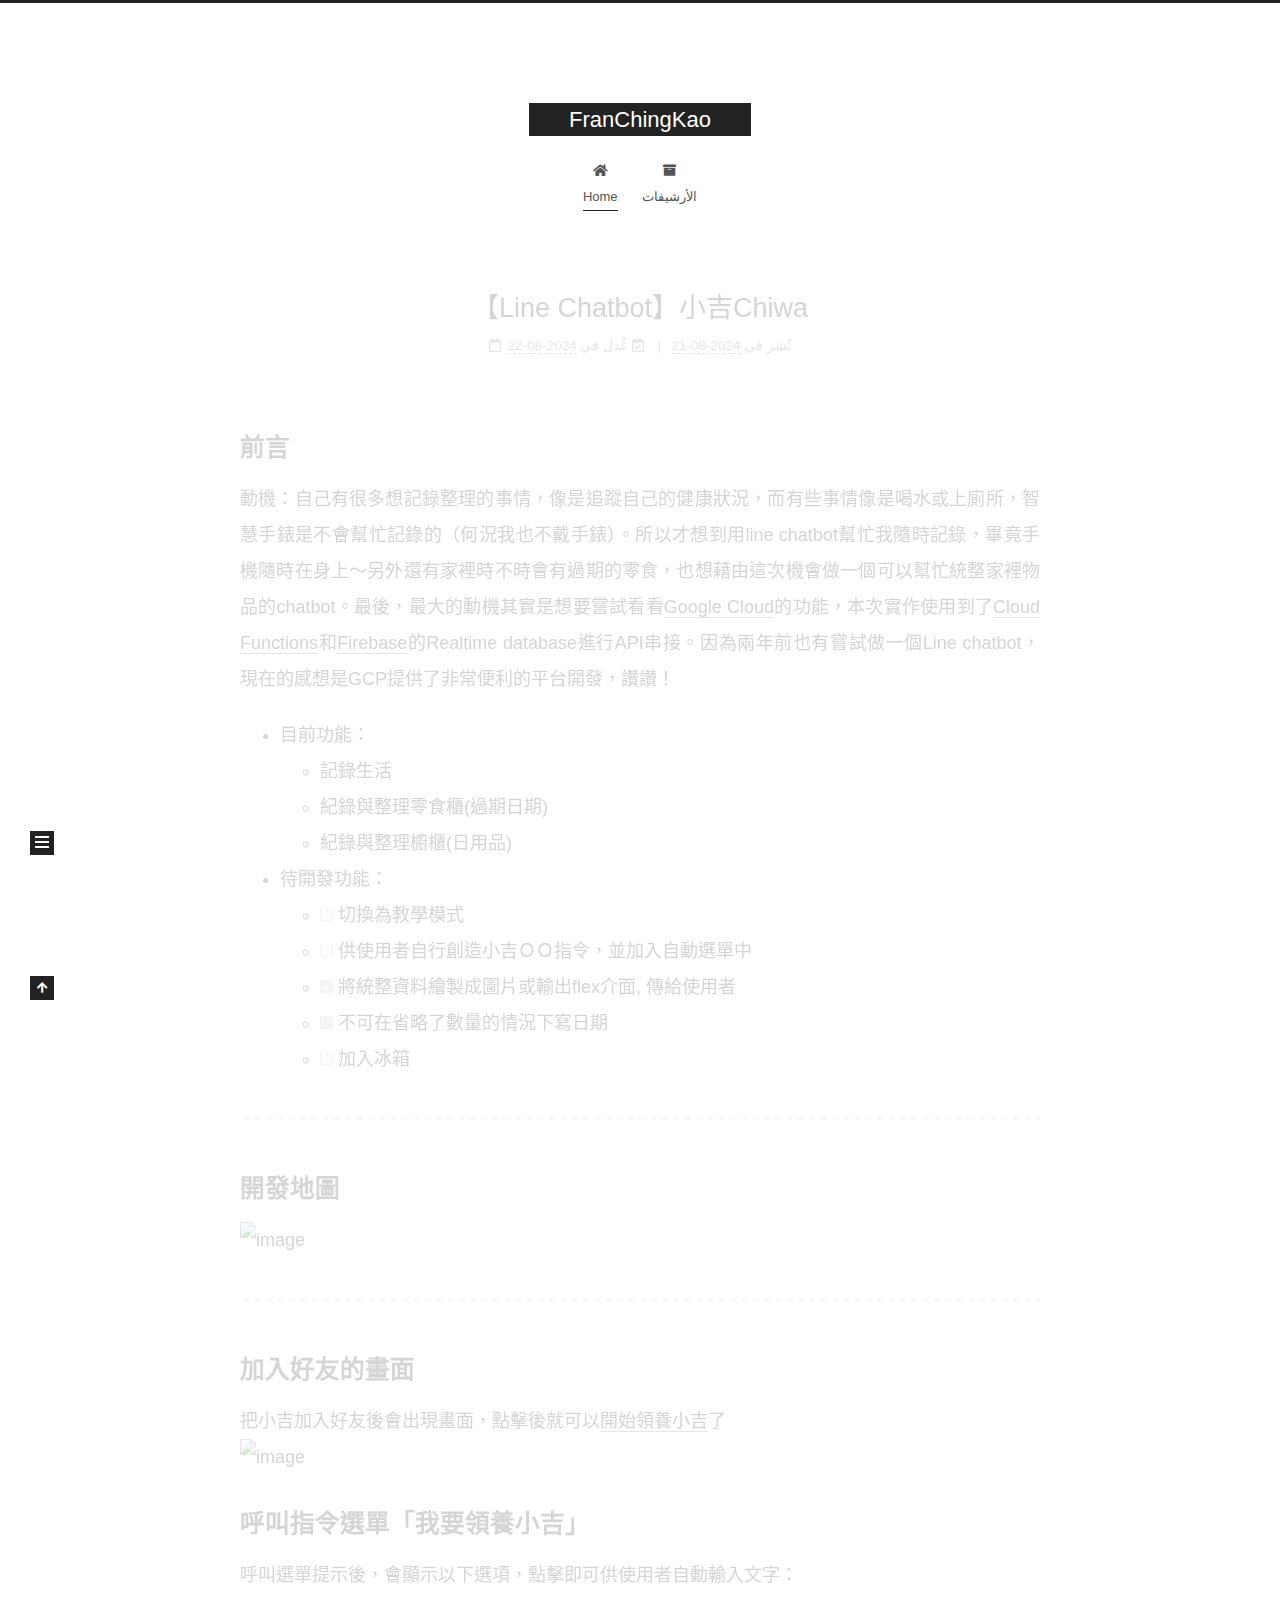
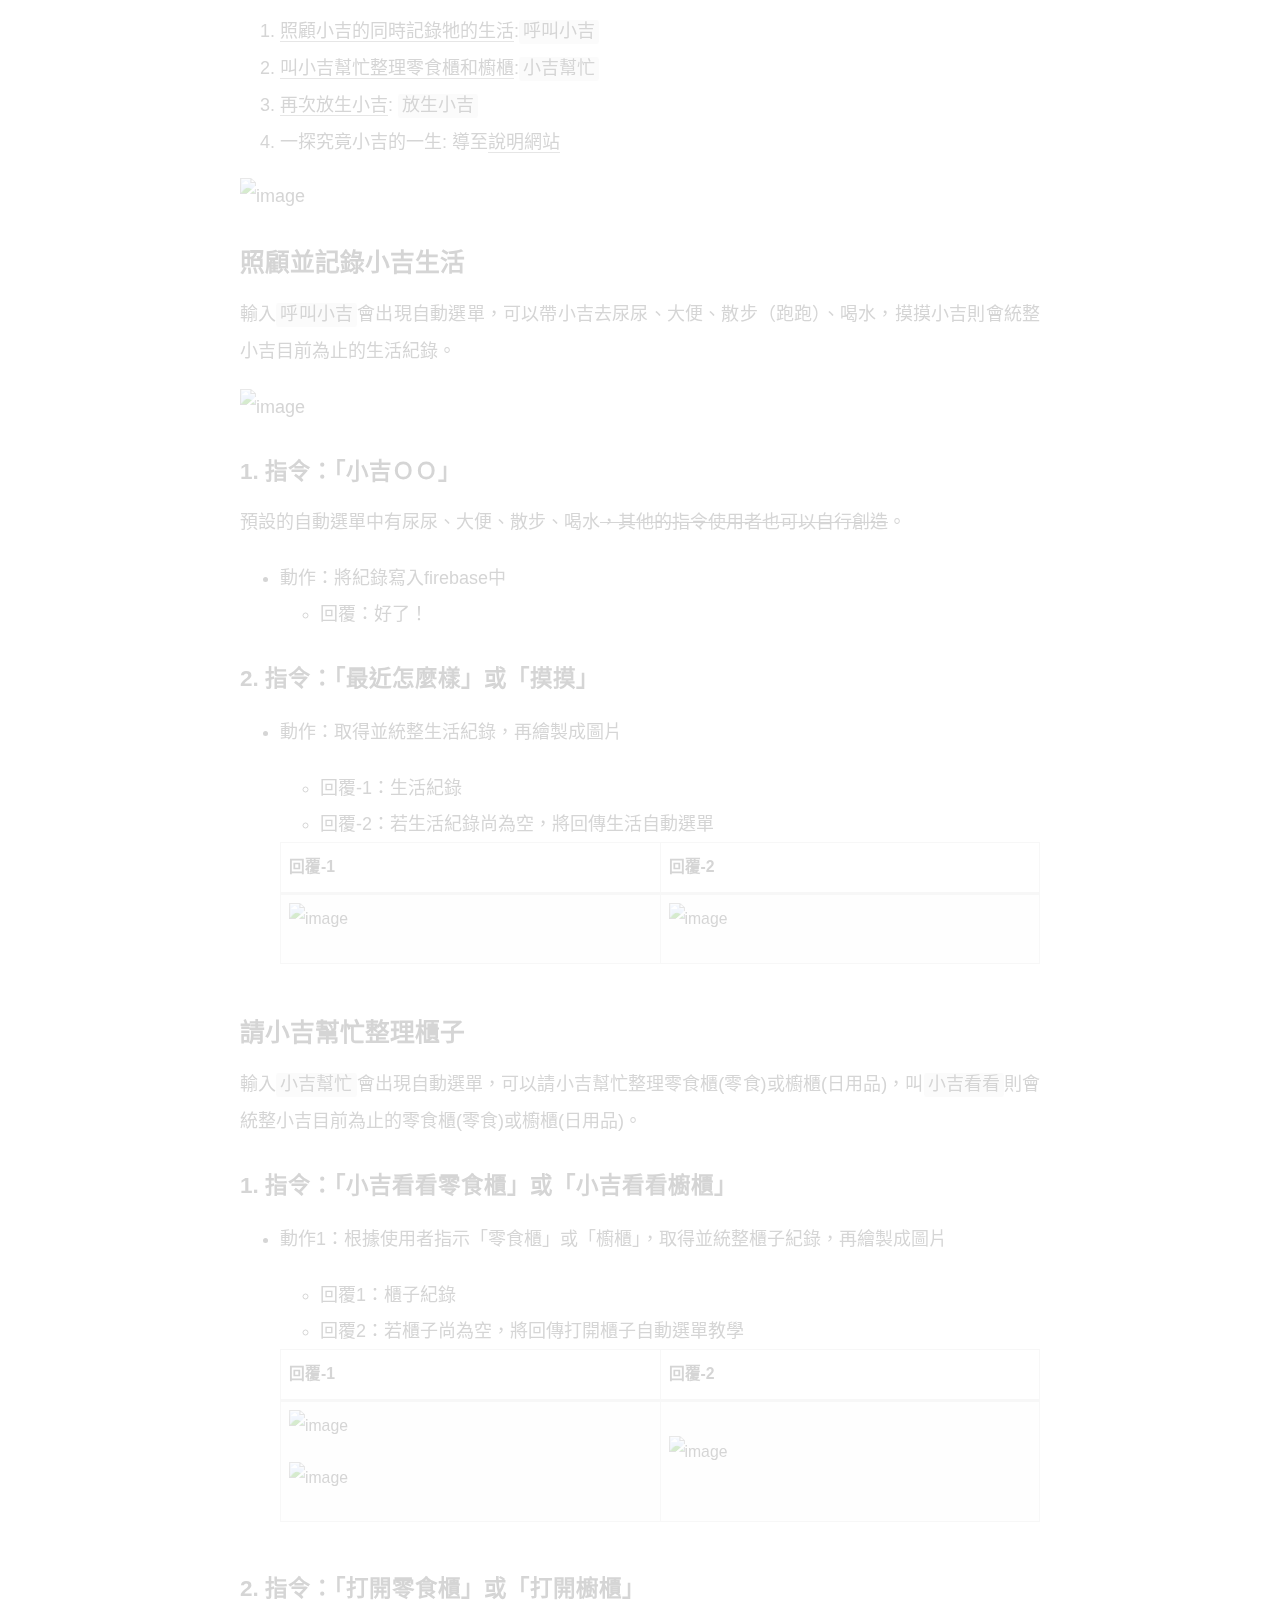
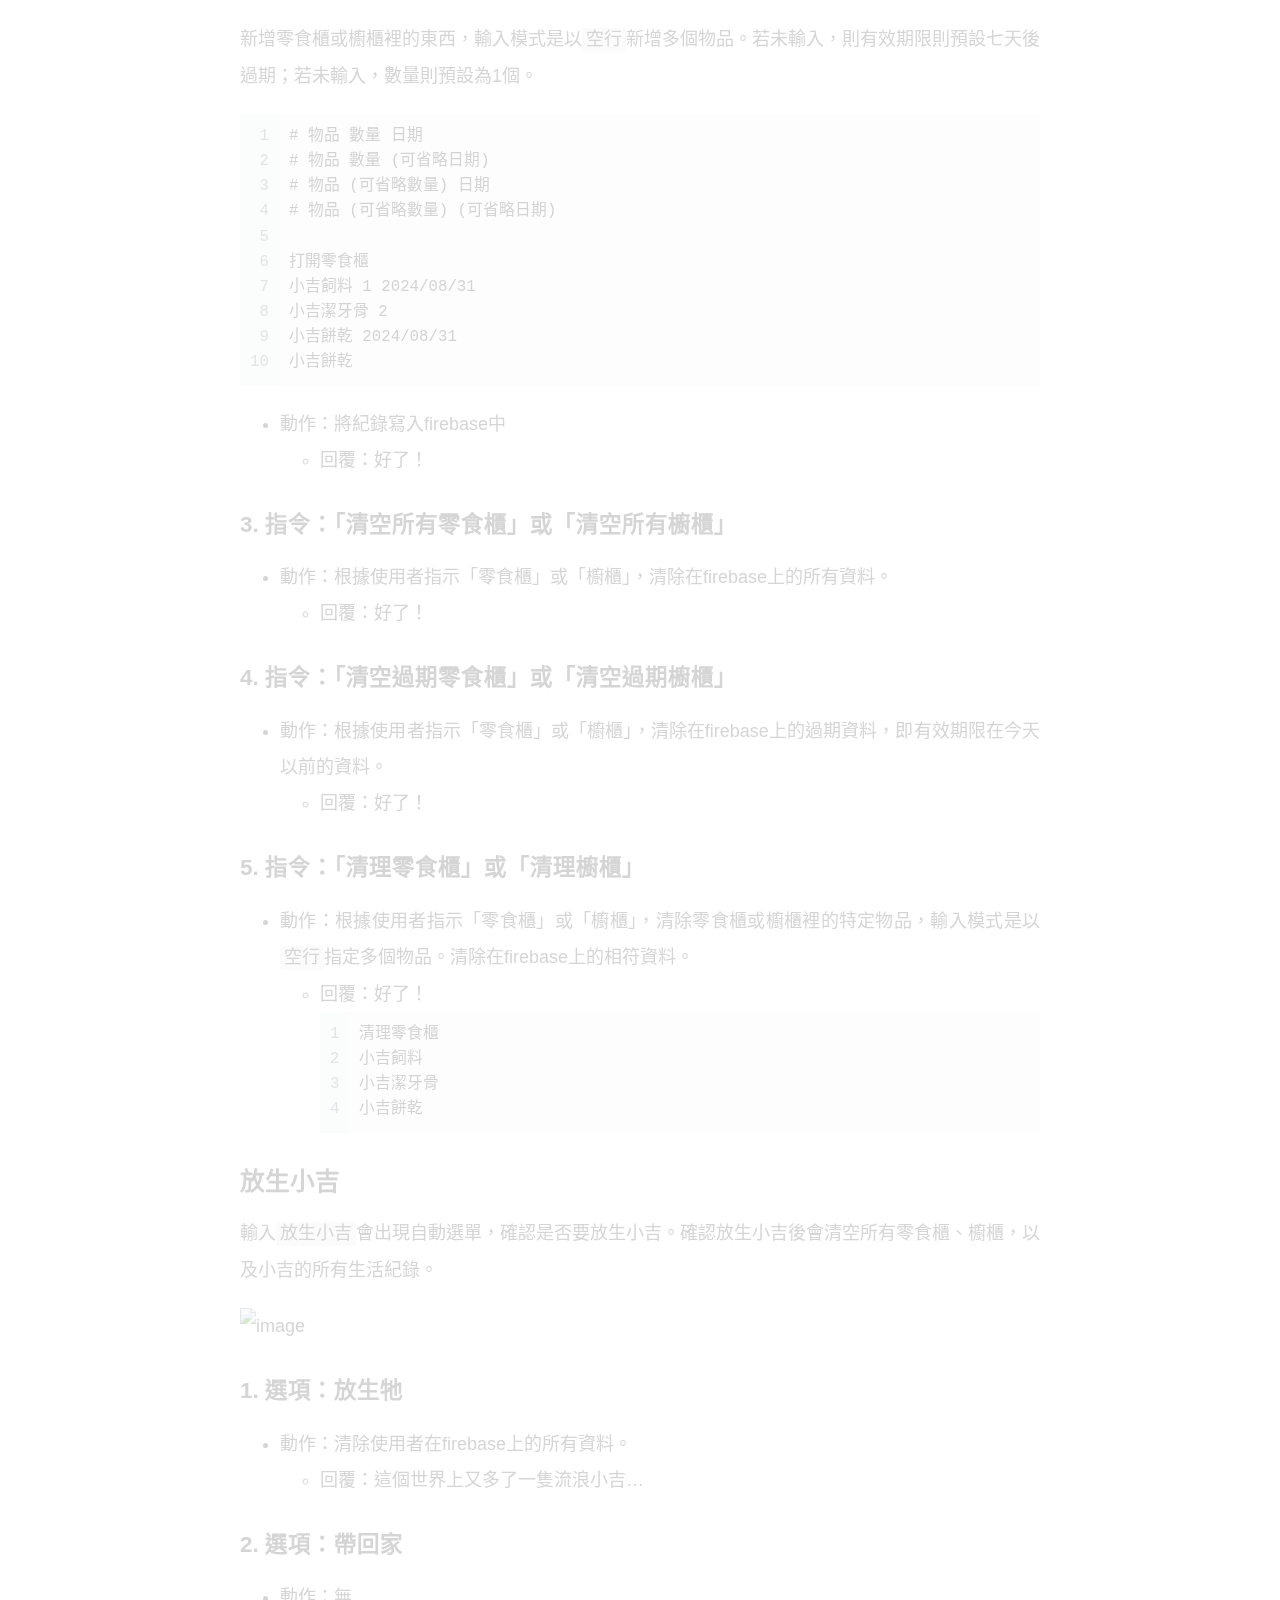
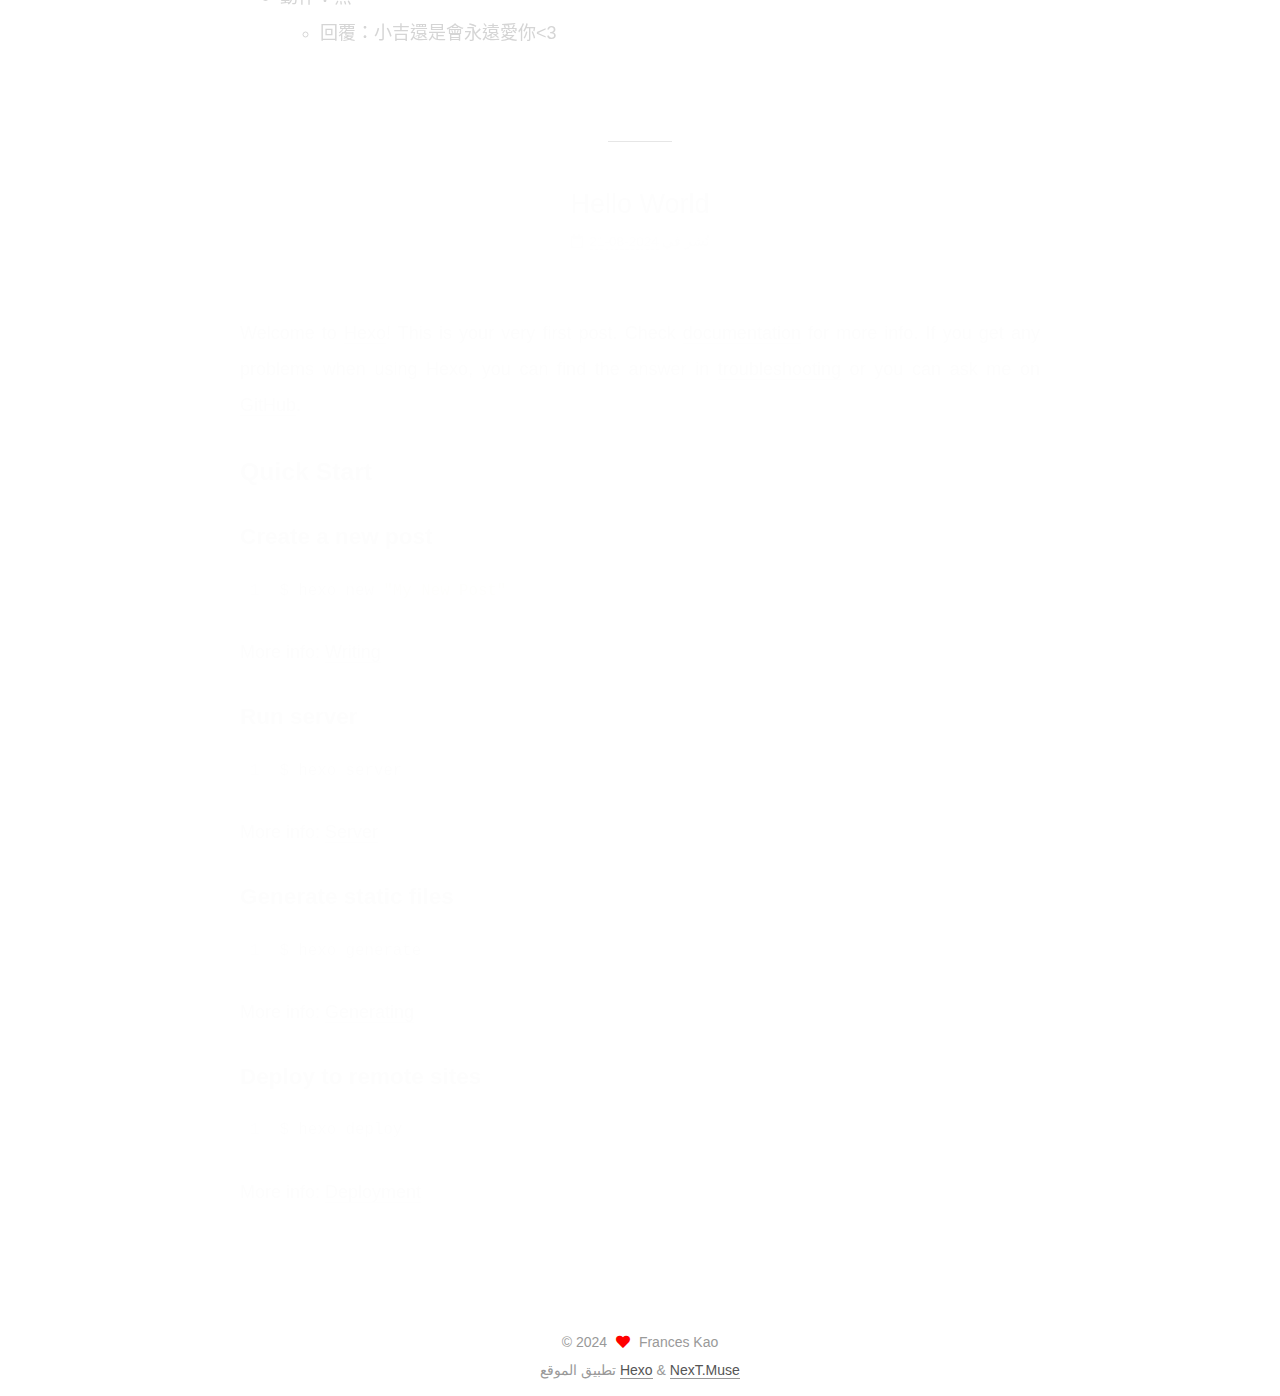
==== commit 2e5da378: "Site updated: 2024-08-22 21:47:42" ====
--- a/index.html
+++ b/index.html
@@ -1,11 +1,25 @@
 <!DOCTYPE html>
-<html>
+<html lang="zh-tw">
 <head>
-  <meta charset="utf-8">
-  
-  
-  <title>FranChingKao</title>
-  <meta name="viewport" content="width=device-width, initial-scale=1, shrink-to-fit=no">
+  <meta charset="UTF-8">
+<meta name="viewport" content="width=device-width, initial-scale=1, maximum-scale=2">
+<meta name="theme-color" content="#222">
+<meta name="generator" content="Hexo 7.3.0">
+  <link rel="apple-touch-icon" sizes="180x180" href="/images/apple-touch-icon-next.png">
+  <link rel="icon" type="image/png" sizes="32x32" href="/images/favicon-32x32-next.png">
+  <link rel="icon" type="image/png" sizes="16x16" href="/images/favicon-16x16-next.png">
+  <link rel="mask-icon" href="/images/logo.svg" color="#222">
+
+<link rel="stylesheet" href="/css/main.css">
+
+
+<link rel="stylesheet" href="/lib/font-awesome/css/all.min.css">
+
+<script id="hexo-configurations">
+    var NexT = window.NexT || {};
+    var CONFIG = {"hostname":"franchingkao.github.io","root":"/","scheme":"Muse","version":"7.8.0","exturl":false,"sidebar":{"position":"left","display":"post","padding":18,"offset":12,"onmobile":false},"copycode":{"enable":false,"show_result":false,"style":null},"back2top":{"enable":true,"sidebar":false,"scrollpercent":false},"bookmark":{"enable":false,"color":"#222","save":"auto"},"fancybox":false,"mediumzoom":false,"lazyload":false,"pangu":false,"comments":{"style":"tabs","active":null,"storage":true,"lazyload":false,"nav":null},"algolia":{"hits":{"per_page":10},"labels":{"input_placeholder":"Search for Posts","hits_empty":"We didn't find any results for the search: ${query}","hits_stats":"${hits} results found in ${time} ms"}},"localsearch":{"enable":false,"trigger":"auto","top_n_per_article":1,"unescape":false,"preload":false},"motion":{"enable":true,"async":false,"transition":{"post_block":"fadeIn","post_header":"slideDownIn","post_body":"slideDownIn","coll_header":"slideLeftIn","sidebar":"slideUpIn"}}};
+  </script>
+
   <meta property="og:type" content="website">
 <meta property="og:title" content="FranChingKao">
 <meta property="og:url" content="https://franchingkao.github.io/index.html">
@@ -13,85 +27,170 @@
 <meta property="og:locale" content="zh_TW">
 <meta property="article:author" content="Frances Kao">
 <meta name="twitter:card" content="summary">
-  
-    <link rel="alternate" href="/atom.xml" title="FranChingKao" type="application/atom+xml">
-  
-  
-    <link rel="shortcut icon" href="/favicon.png">
-  
-  
-  
-<link rel="stylesheet" href="/css/style.css">
-
-  
-    
-<link rel="stylesheet" href="/fancybox/jquery.fancybox.min.css">
-
-  
-  
-<meta name="generator" content="Hexo 7.3.0"></head>
-
-<body>
-  <div id="container">
-    <div id="wrap">
-      <header id="header">
-  <div id="banner"></div>
-  <div id="header-outer" class="outer">
-    <div id="header-title" class="inner">
-      <h1 id="logo-wrap">
-        <a href="/" id="logo">FranChingKao</a>
-      </h1>
+
+<link rel="canonical" href="https://franchingkao.github.io/">
+
+
+<script id="page-configurations">
+  // https://hexo.io/docs/variables.html
+  CONFIG.page = {
+    sidebar: "",
+    isHome : true,
+    isPost : false,
+    lang   : 'zh-tw'
+  };
+</script>
+
+  <title>FranChingKao</title>
+  
+
+
+
+
+
+
+  <noscript>
+  <style>
+  .use-motion .brand,
+  .use-motion .menu-item,
+  .sidebar-inner,
+  .use-motion .post-block,
+  .use-motion .pagination,
+  .use-motion .comments,
+  .use-motion .post-header,
+  .use-motion .post-body,
+  .use-motion .collection-header { opacity: initial; }
+
+  .use-motion .site-title,
+  .use-motion .site-subtitle {
+    opacity: initial;
+    top: initial;
+  }
+
+  .use-motion .logo-line-before i { left: initial; }
+  .use-motion .logo-line-after i { right: initial; }
+  </style>
+</noscript>
+
+</head>
+
+<body itemscope itemtype="http://schema.org/WebPage">
+  <div class="container use-motion">
+    <div class="headband"></div>
+
+    <header class="header" itemscope itemtype="http://schema.org/WPHeader">
+      <div class="header-inner"><div class="site-brand-container">
+  <div class="site-nav-toggle">
+    <div class="toggle" aria-label="تشغيل شريط التصفح">
+      <span class="toggle-line toggle-line-first"></span>
+      <span class="toggle-line toggle-line-middle"></span>
+      <span class="toggle-line toggle-line-last"></span>
+    </div>
+  </div>
+
+  <div class="site-meta">
+
+    <a href="/" class="brand" rel="start">
+      <span class="logo-line-before"><i></i></span>
+      <h1 class="site-title">FranChingKao</h1>
+      <span class="logo-line-after"><i></i></span>
+    </a>
+  </div>
+
+  <div class="site-nav-right">
+    <div class="toggle popup-trigger">
+    </div>
+  </div>
+</div>
+
+
+
+
+<nav class="site-nav">
+  <ul id="menu" class="main-menu menu">
+        <li class="menu-item menu-item-home">
+
+    <a href="/" rel="section"><i class="fa fa-home fa-fw"></i>Home</a>
+
+  </li>
+        <li class="menu-item menu-item-archives">
+
+    <a href="/archives/" rel="section"><i class="fa fa-archive fa-fw"></i>الأرشيفات</a>
+
+  </li>
+  </ul>
+</nav>
+
+
+
+
+</div>
+    </header>
+
+    
+  <div class="back-to-top">
+    <i class="fa fa-arrow-up"></i>
+    <span>0%</span>
+  </div>
+
+
+    <main class="main">
+      <div class="main-inner">
+        <div class="content-wrap">
+          
+
+          <div class="content index posts-expand">
+            
       
-    </div>
-    <div id="header-inner" class="inner">
-      <nav id="main-nav">
-        <a id="main-nav-toggle" class="nav-icon"><span class="fa fa-bars"></span></a>
-        
-          <a class="main-nav-link" href="/">Home</a>
-        
-          <a class="main-nav-link" href="/archives">Archives</a>
-        
-      </nav>
-      <nav id="sub-nav">
-        
-        
-          <a class="nav-icon" href="/atom.xml" title="RSS Feed"><span class="fa fa-rss"></span></a>
-        
-        <a class="nav-icon nav-search-btn" title="Suche"><span class="fa fa-search"></span></a>
-      </nav>
-      <div id="search-form-wrap">
-        <form action="//google.com/search" method="get" accept-charset="UTF-8" class="search-form"><input type="search" name="q" class="search-form-input" placeholder="Suche"><button type="submit" class="search-form-submit">&#xF002;</button><input type="hidden" name="sitesearch" value="https://franchingkao.github.io"></form>
-      </div>
-    </div>
-  </div>
-</header>
-
-      <div class="outer">
-        <section id="main">
-  
-    <article id="post-chatbot-chiwa" class="h-entry article article-type-post" itemprop="blogPost" itemscope itemtype="https://schema.org/BlogPosting">
-  <div class="article-meta">
-    <a href="/2024/08/21/chatbot-chiwa/" class="article-date">
-  <time class="dt-published" datetime="2024-08-21T07:55:09.000Z" itemprop="datePublished">2024-08-21</time>
-</a>
-    
-  </div>
-  <div class="article-inner">
-    
-    
-      <header class="article-header">
-        
-  
-    <h1 itemprop="name">
-      <a class="p-name article-title" href="/2024/08/21/chatbot-chiwa/">【Line Chatbot】小吉Chiwa</a>
-    </h1>
-  
-
+  
+  
+  <article itemscope itemtype="http://schema.org/Article" class="post-block" lang="zh-tw">
+    <link itemprop="mainEntityOfPage" href="https://franchingkao.github.io/2024/08/21/chatbot-chiwa/">
+
+    <span hidden itemprop="author" itemscope itemtype="http://schema.org/Person">
+      <meta itemprop="image" content="/images/avatar.gif">
+      <meta itemprop="name" content="Frances Kao">
+      <meta itemprop="description" content="">
+    </span>
+
+    <span hidden itemprop="publisher" itemscope itemtype="http://schema.org/Organization">
+      <meta itemprop="name" content="FranChingKao">
+    </span>
+      <header class="post-header">
+        <h2 class="post-title" itemprop="name headline">
+          
+            <a href="/2024/08/21/chatbot-chiwa/" class="post-title-link" itemprop="url">【Line Chatbot】小吉Chiwa</a>
+        </h2>
+
+        <div class="post-meta">
+            <span class="post-meta-item">
+              <span class="post-meta-item-icon">
+                <i class="far fa-calendar"></i>
+              </span>
+              <span class="post-meta-item-text">نُشر في</span>
+
+              <time title="أُنشأ: 2024-08-21 15:55:09" itemprop="dateCreated datePublished" datetime="2024-08-21T15:55:09+08:00">2024-08-21</time>
+            </span>
+              <span class="post-meta-item">
+                <span class="post-meta-item-icon">
+                  <i class="far fa-calendar-check"></i>
+                </span>
+                <span class="post-meta-item-text">عُدل في</span>
+                <time title="عُدل: 2024-08-22 14:41:20" itemprop="dateModified" datetime="2024-08-22T14:41:20+08:00">2024-08-22</time>
+              </span>
+
+          
+
+        </div>
       </header>
-    
-    <div class="e-content article-entry" itemprop="articleBody">
+
+    
+    
+    
+    <div class="post-body" itemprop="articleBody">
+
       
-        <h2 id="前言"><a href="#前言" class="headerlink" title="前言"></a>前言</h2><p>動機：自己有很多想記錄整理的事情，像是追蹤自己的健康狀況，而有些事情像是喝水或上廁所，智慧手錶是不會幫忙記錄的（何況我也不戴手錶）。所以才想到用line chatbot幫忙我隨時記錄，畢竟手機隨時在身上～另外還有家裡時不時會有過期的零食，也想藉由這次機會做一個可以幫忙統整家裡物品的chatbot。最後，最大的動機其實是想要嘗試看看<a target="_blank" rel="noopener" href="https://cloud.google.com/free/?utm_source=google&utm_medium=cpc&utm_campaign=japac-TW-all-zh-dr-BKWS-all-core-trial-EXA-dr-1605216&utm_content=text-ad-none-none-DEV_c-CRE_644095273672-ADGP_Hybrid+%7C+BKWS+-+EXA+%7C+Txt+-GCP-General-core+brand-main-KWID_43700074766895895-kwd-6458750523&userloc_9198904-network_g&utm_term=KW_google+cloud&gad_source=1&gclid=CjwKCAjwoJa2BhBPEiwA0l0ImBon8DzGgFqpKVmTFRKI3odZB1Mo0FXQZJZw7V8A-Vq0emfIlcyAKhoC0P8QAvD_BwE&gclsrc=aw.ds&hl=zh_tw">Google Cloud</a>的功能，本次實作使用到了<a target="_blank" rel="noopener" href="https://cloud.google.com/functions?hl=zh_tw">Cloud Functions</a>和<a target="_blank" rel="noopener" href="https://firebase.google.com/">Firebase</a>的Realtime database進行API串接。因為兩年前也有嘗試做一個Line chatbot，現在的感想是GCP提供了非常便利的平台開發，讚讚！</p>
+          <h2 id="前言"><a href="#前言" class="headerlink" title="前言"></a>前言</h2><p>動機：自己有很多想記錄整理的事情，像是追蹤自己的健康狀況，而有些事情像是喝水或上廁所，智慧手錶是不會幫忙記錄的（何況我也不戴手錶）。所以才想到用line chatbot幫忙我隨時記錄，畢竟手機隨時在身上～另外還有家裡時不時會有過期的零食，也想藉由這次機會做一個可以幫忙統整家裡物品的chatbot。最後，最大的動機其實是想要嘗試看看<a target="_blank" rel="noopener" href="https://cloud.google.com/free/?utm_source=google&utm_medium=cpc&utm_campaign=japac-TW-all-zh-dr-BKWS-all-core-trial-EXA-dr-1605216&utm_content=text-ad-none-none-DEV_c-CRE_644095273672-ADGP_Hybrid+%7C+BKWS+-+EXA+%7C+Txt+-GCP-General-core+brand-main-KWID_43700074766895895-kwd-6458750523&userloc_9198904-network_g&utm_term=KW_google+cloud&gad_source=1&gclid=CjwKCAjwoJa2BhBPEiwA0l0ImBon8DzGgFqpKVmTFRKI3odZB1Mo0FXQZJZw7V8A-Vq0emfIlcyAKhoC0P8QAvD_BwE&gclsrc=aw.ds&hl=zh_tw">Google Cloud</a>的功能，本次實作使用到了<a target="_blank" rel="noopener" href="https://cloud.google.com/functions?hl=zh_tw">Cloud Functions</a>和<a target="_blank" rel="noopener" href="https://firebase.google.com/">Firebase</a>的Realtime database進行API串接。因為兩年前也有嘗試做一個Line chatbot，現在的感想是GCP提供了非常便利的平台開發，讚讚！</p>
 <ul>
 <li>目前功能：<ul>
 <li>記錄生活</li>
@@ -213,42 +312,61 @@
 
       
     </div>
-    <footer class="article-footer">
-      <a data-url="https://franchingkao.github.io/2024/08/21/chatbot-chiwa/" data-id="cm05c3hvd0000v0ut3f6z0y31" data-title="【Line Chatbot】小吉Chiwa" class="article-share-link"><span class="fa fa-share">Teilen</span></a>
+
+    
+    
+    
+      <footer class="post-footer">
+        <div class="post-eof"></div>
+      </footer>
+  </article>
+  
+  
+  
+
       
+  
+  
+  <article itemscope itemtype="http://schema.org/Article" class="post-block" lang="zh-tw">
+    <link itemprop="mainEntityOfPage" href="https://franchingkao.github.io/2024/08/21/hello-world/">
+
+    <span hidden itemprop="author" itemscope itemtype="http://schema.org/Person">
+      <meta itemprop="image" content="/images/avatar.gif">
+      <meta itemprop="name" content="Frances Kao">
+      <meta itemprop="description" content="">
+    </span>
+
+    <span hidden itemprop="publisher" itemscope itemtype="http://schema.org/Organization">
+      <meta itemprop="name" content="FranChingKao">
+    </span>
+      <header class="post-header">
+        <h2 class="post-title" itemprop="name headline">
+          
+            <a href="/2024/08/21/hello-world/" class="post-title-link" itemprop="url">Hello World</a>
+        </h2>
+
+        <div class="post-meta">
+            <span class="post-meta-item">
+              <span class="post-meta-item-icon">
+                <i class="far fa-calendar"></i>
+              </span>
+              <span class="post-meta-item-text">نُشر في</span>
+
+              <time title="أُنشأ: 2024-08-21 13:29:50" itemprop="dateCreated datePublished" datetime="2024-08-21T13:29:50+08:00">2024-08-21</time>
+            </span>
+
+          
+
+        </div>
+      </header>
+
+    
+    
+    
+    <div class="post-body" itemprop="articleBody">
+
       
-      
-    </footer>
-  </div>
-  
-</article>
-
-
-
-  
-    <article id="post-hello-world" class="h-entry article article-type-post" itemprop="blogPost" itemscope itemtype="https://schema.org/BlogPosting">
-  <div class="article-meta">
-    <a href="/2024/08/21/hello-world/" class="article-date">
-  <time class="dt-published" datetime="2024-08-21T05:29:50.859Z" itemprop="datePublished">2024-08-21</time>
-</a>
-    
-  </div>
-  <div class="article-inner">
-    
-    
-      <header class="article-header">
-        
-  
-    <h1 itemprop="name">
-      <a class="p-name article-title" href="/2024/08/21/hello-world/">Hello World</a>
-    </h1>
-  
-
-      </header>
-    
-    <div class="e-content article-entry" itemprop="articleBody">
-      
-        <p>Welcome to <a target="_blank" rel="noopener" href="https://hexo.io/">Hexo</a>! This is your very first post. Check <a target="_blank" rel="noopener" href="https://hexo.io/docs/">documentation</a> for more info. If you get any problems when using Hexo, you can find the answer in <a target="_blank" rel="noopener" href="https://hexo.io/docs/troubleshooting.html">troubleshooting</a> or you can ask me on <a target="_blank" rel="noopener" href="https://github.com/hexojs/hexo/issues">GitHub</a>.</p>
+          <p>Welcome to <a target="_blank" rel="noopener" href="https://hexo.io/">Hexo</a>! This is your very first post. Check <a target="_blank" rel="noopener" href="https://hexo.io/docs/">documentation</a> for more info. If you get any problems when using Hexo, you can find the answer in <a target="_blank" rel="noopener" href="https://hexo.io/docs/troubleshooting.html">troubleshooting</a> or you can ask me on <a target="_blank" rel="noopener" href="https://github.com/hexojs/hexo/issues">GitHub</a>.</p>
 <h2 id="Quick-Start"><a href="#Quick-Start" class="headerlink" title="Quick Start"></a>Quick Start</h2><h3 id="Create-a-new-post"><a href="#Create-a-new-post" class="headerlink" title="Create a new post"></a>Create a new post</h3><figure class="highlight bash"><table><tr><td class="gutter"><pre><span class="line">1</span><br></pre></td><td class="code"><pre><span class="line">$ hexo new <span class="string">&quot;My New Post&quot;</span></span><br></pre></td></tr></table></figure>
 
 <p>More info: <a target="_blank" rel="noopener" href="https://hexo.io/docs/writing.html">Writing</a></p>
@@ -264,103 +382,171 @@
 
       
     </div>
-    <footer class="article-footer">
-      <a data-url="https://franchingkao.github.io/2024/08/21/hello-world/" data-id="cm05c3hvm0001v0ut03qee0ed" data-title="Hello World" class="article-share-link"><span class="fa fa-share">Teilen</span></a>
-      
-      
-      
+
+    
+    
+    
+      <footer class="post-footer">
+        <div class="post-eof"></div>
+      </footer>
+  </article>
+  
+  
+  
+
+
+  
+
+
+
+          </div>
+          
+
+<script>
+  window.addEventListener('tabs:register', () => {
+    let { activeClass } = CONFIG.comments;
+    if (CONFIG.comments.storage) {
+      activeClass = localStorage.getItem('comments_active') || activeClass;
+    }
+    if (activeClass) {
+      let activeTab = document.querySelector(`a[href="#comment-${activeClass}"]`);
+      if (activeTab) {
+        activeTab.click();
+      }
+    }
+  });
+  if (CONFIG.comments.storage) {
+    window.addEventListener('tabs:click', event => {
+      if (!event.target.matches('.tabs-comment .tab-content .tab-pane')) return;
+      let commentClass = event.target.classList[1];
+      localStorage.setItem('comments_active', commentClass);
+    });
+  }
+</script>
+
+        </div>
+          
+  
+  <div class="toggle sidebar-toggle">
+    <span class="toggle-line toggle-line-first"></span>
+    <span class="toggle-line toggle-line-middle"></span>
+    <span class="toggle-line toggle-line-last"></span>
+  </div>
+
+  <aside class="sidebar">
+    <div class="sidebar-inner">
+
+      <ul class="sidebar-nav motion-element">
+        <li class="sidebar-nav-toc">
+          المحتويات
+        </li>
+        <li class="sidebar-nav-overview">
+          عام
+        </li>
+      </ul>
+
+      <!--noindex-->
+      <div class="post-toc-wrap sidebar-panel">
+      </div>
+      <!--/noindex-->
+
+      <div class="site-overview-wrap sidebar-panel">
+        <div class="site-author motion-element" itemprop="author" itemscope itemtype="http://schema.org/Person">
+  <p class="site-author-name" itemprop="name">Frances Kao</p>
+  <div class="site-description" itemprop="description"></div>
+</div>
+<div class="site-state-wrap motion-element">
+  <nav class="site-state">
+      <div class="site-state-item site-state-posts">
+          <a href="/archives/">
+        
+          <span class="site-state-item-count">2</span>
+          <span class="site-state-item-name">المقالات</span>
+        </a>
+      </div>
+  </nav>
+</div>
+
+
+
+      </div>
+
+    </div>
+  </aside>
+  <div id="sidebar-dimmer"></div>
+
+
+      </div>
+    </main>
+
+    <footer class="footer">
+      <div class="footer-inner">
+        
+
+        
+
+<div class="copyright">
+  
+  &copy; 
+  <span itemprop="copyrightYear">2024</span>
+  <span class="with-love">
+    <i class="fa fa-heart"></i>
+  </span>
+  <span class="author" itemprop="copyrightHolder">Frances Kao</span>
+</div>
+  <div class="powered-by">تطبيق الموقع <a href="https://hexo.io/" class="theme-link" rel="noopener" target="_blank">Hexo</a> & <a href="https://muse.theme-next.org/" class="theme-link" rel="noopener" target="_blank">NexT.Muse</a>
+  </div>
+
+        
+
+
+
+
+
+
+
+
+      </div>
     </footer>
   </div>
-  
-</article>
-
-
-
-  
-
-
-</section>
-        
-          <aside id="sidebar">
-  
-    
-
-  
-    
-
-  
-    
-  
-    
-  <div class="widget-wrap">
-    <h3 class="widget-title">Archiv</h3>
-    <div class="widget">
-      <ul class="archive-list"><li class="archive-list-item"><a class="archive-list-link" href="/archives/2024/08/">八月 2024</a></li></ul>
-    </div>
-  </div>
-
-
-  
-    
-  <div class="widget-wrap">
-    <h3 class="widget-title">letzter Beitrag</h3>
-    <div class="widget">
-      <ul>
-        
-          <li>
-            <a href="/2024/08/21/chatbot-chiwa/">【Line Chatbot】小吉Chiwa</a>
-          </li>
-        
-          <li>
-            <a href="/2024/08/21/hello-world/">Hello World</a>
-          </li>
-        
-      </ul>
-    </div>
-  </div>
-
-  
-</aside>
-        
-      </div>
-      <footer id="footer">
-  
-  <div class="outer">
-    <div id="footer-info" class="inner">
-      
-      &copy; 2024 Frances Kao<br>
-      Powered by <a href="https://hexo.io/" target="_blank">Hexo</a>
-    </div>
-  </div>
-</footer>
-
-    </div>
-    <nav id="mobile-nav">
-  
-    <a href="/" class="mobile-nav-link">Home</a>
-  
-    <a href="/archives" class="mobile-nav-link">Archives</a>
-  
-</nav>
-    
-
-
-<script src="/js/jquery-3.6.4.min.js"></script>
-
-
-
-  
-<script src="/fancybox/jquery.fancybox.min.js"></script>
-
-
-
-
-<script src="/js/script.js"></script>
-
-
-
-
-
-  </div>
+
+  
+  <script src="/lib/anime.min.js"></script>
+  <script src="/lib/velocity/velocity.min.js"></script>
+  <script src="/lib/velocity/velocity.ui.min.js"></script>
+
+<script src="/js/utils.js"></script>
+
+<script src="/js/motion.js"></script>
+
+
+<script src="/js/schemes/muse.js"></script>
+
+
+<script src="/js/next-boot.js"></script>
+
+
+
+
+  
+
+
+
+
+
+
+
+
+
+
+
+
+
+
+
+  
+
+  
+
 </body>
-</html>+</html>
--- a/css/main.css
+++ b/css/main.css
@@ -0,0 +1,2291 @@
+:root {
+  --body-bg-color: #fff;
+  --content-bg-color: #fff;
+  --card-bg-color: #f5f5f5;
+  --text-color: #555;
+  --blockquote-color: #666;
+  --link-color: #555;
+  --link-hover-color: #222;
+  --brand-color: #fff;
+  --brand-hover-color: #fff;
+  --table-row-odd-bg-color: #f9f9f9;
+  --table-row-hover-bg-color: #f5f5f5;
+  --menu-item-bg-color: #f5f5f5;
+  --btn-default-bg: #222;
+  --btn-default-color: #fff;
+  --btn-default-border-color: #222;
+  --btn-default-hover-bg: #fff;
+  --btn-default-hover-color: #222;
+  --btn-default-hover-border-color: #222;
+}
+html {
+  line-height: 1.15; /* 1 */
+  -webkit-text-size-adjust: 100%; /* 2 */
+}
+body {
+  margin: 0;
+}
+main {
+  display: block;
+}
+h1 {
+  font-size: 2em;
+  margin: 0.67em 0;
+}
+hr {
+  box-sizing: content-box; /* 1 */
+  height: 0; /* 1 */
+  overflow: visible; /* 2 */
+}
+pre {
+  font-family: monospace, monospace; /* 1 */
+  font-size: 1em; /* 2 */
+}
+a {
+  background: transparent;
+}
+abbr[title] {
+  border-bottom: none; /* 1 */
+  text-decoration: underline; /* 2 */
+  text-decoration: underline dotted; /* 2 */
+}
+b,
+strong {
+  font-weight: bolder;
+}
+code,
+kbd,
+samp {
+  font-family: monospace, monospace; /* 1 */
+  font-size: 1em; /* 2 */
+}
+small {
+  font-size: 80%;
+}
+sub,
+sup {
+  font-size: 75%;
+  line-height: 0;
+  position: relative;
+  vertical-align: baseline;
+}
+sub {
+  bottom: -0.25em;
+}
+sup {
+  top: -0.5em;
+}
+img {
+  border-style: none;
+}
+button,
+input,
+optgroup,
+select,
+textarea {
+  font-family: inherit; /* 1 */
+  font-size: 100%; /* 1 */
+  line-height: 1.15; /* 1 */
+  margin: 0; /* 2 */
+}
+button,
+input {
+/* 1 */
+  overflow: visible;
+}
+button,
+select {
+/* 1 */
+  text-transform: none;
+}
+button,
+[type='button'],
+[type='reset'],
+[type='submit'] {
+  -webkit-appearance: button;
+}
+button::-moz-focus-inner,
+[type='button']::-moz-focus-inner,
+[type='reset']::-moz-focus-inner,
+[type='submit']::-moz-focus-inner {
+  border-style: none;
+  padding: 0;
+}
+button:-moz-focusring,
+[type='button']:-moz-focusring,
+[type='reset']:-moz-focusring,
+[type='submit']:-moz-focusring {
+  outline: 1px dotted ButtonText;
+}
+fieldset {
+  padding: 0.35em 0.75em 0.625em;
+}
+legend {
+  box-sizing: border-box; /* 1 */
+  color: inherit; /* 2 */
+  display: table; /* 1 */
+  max-width: 100%; /* 1 */
+  padding: 0; /* 3 */
+  white-space: normal; /* 1 */
+}
+progress {
+  vertical-align: baseline;
+}
+textarea {
+  overflow: auto;
+}
+[type='checkbox'],
+[type='radio'] {
+  box-sizing: border-box; /* 1 */
+  padding: 0; /* 2 */
+}
+[type='number']::-webkit-inner-spin-button,
+[type='number']::-webkit-outer-spin-button {
+  height: auto;
+}
+[type='search'] {
+  outline-offset: -2px; /* 2 */
+  -webkit-appearance: textfield; /* 1 */
+}
+[type='search']::-webkit-search-decoration {
+  -webkit-appearance: none;
+}
+::-webkit-file-upload-button {
+  font: inherit; /* 2 */
+  -webkit-appearance: button; /* 1 */
+}
+details {
+  display: block;
+}
+summary {
+  display: list-item;
+}
+template {
+  display: none;
+}
+[hidden] {
+  display: none;
+}
+::selection {
+  background: #262a30;
+  color: #eee;
+}
+html,
+body {
+  height: 100%;
+}
+body {
+  background: var(--body-bg-color);
+  color: var(--text-color);
+  font-family: 'Lato', "PingFang SC", "Microsoft YaHei", sans-serif;
+  font-size: 1em;
+  line-height: 2;
+}
+@media (max-width: 991px) {
+  body {
+    padding-left: 0 !important;
+    padding-right: 0 !important;
+  }
+}
+h1,
+h2,
+h3,
+h4,
+h5,
+h6 {
+  font-family: 'Lato', "PingFang SC", "Microsoft YaHei", sans-serif;
+  font-weight: bold;
+  line-height: 1.5;
+  margin: 20px 0 15px;
+}
+h1 {
+  font-size: 1.5em;
+}
+h2 {
+  font-size: 1.375em;
+}
+h3 {
+  font-size: 1.25em;
+}
+h4 {
+  font-size: 1.125em;
+}
+h5 {
+  font-size: 1em;
+}
+h6 {
+  font-size: 0.875em;
+}
+p {
+  margin: 0 0 20px 0;
+}
+a,
+span.exturl {
+  border-bottom: 1px solid #999;
+  color: var(--link-color);
+  outline: 0;
+  text-decoration: none;
+  overflow-wrap: break-word;
+  word-wrap: break-word;
+  cursor: pointer;
+}
+a:hover,
+span.exturl:hover {
+  border-bottom-color: var(--link-hover-color);
+  color: var(--link-hover-color);
+}
+iframe,
+img,
+video {
+  display: block;
+  margin-left: auto;
+  margin-right: auto;
+  max-width: 100%;
+}
+hr {
+  background-image: repeating-linear-gradient(-45deg, #ddd, #ddd 4px, transparent 4px, transparent 8px);
+  border: 0;
+  height: 3px;
+  margin: 40px 0;
+}
+blockquote {
+  border-left: 4px solid #ddd;
+  color: var(--blockquote-color);
+  margin: 0;
+  padding: 0 15px;
+}
+blockquote cite::before {
+  content: '-';
+  padding: 0 5px;
+}
+dt {
+  font-weight: bold;
+}
+dd {
+  margin: 0;
+  padding: 0;
+}
+kbd {
+  background-color: #f5f5f5;
+  background-image: linear-gradient(#eee, #fff, #eee);
+  border: 1px solid #ccc;
+  border-radius: 0.2em;
+  box-shadow: 0.1em 0.1em 0.2em rgba(0,0,0,0.1);
+  color: #555;
+  font-family: inherit;
+  padding: 0.1em 0.3em;
+  white-space: nowrap;
+}
+.table-container {
+  overflow: auto;
+}
+table {
+  border-collapse: collapse;
+  border-spacing: 0;
+  font-size: 0.875em;
+  margin: 0 0 20px 0;
+  width: 100%;
+}
+tbody tr:nth-of-type(odd) {
+  background: var(--table-row-odd-bg-color);
+}
+tbody tr:hover {
+  background: var(--table-row-hover-bg-color);
+}
+caption,
+th,
+td {
+  font-weight: normal;
+  padding: 8px;
+  vertical-align: middle;
+}
+th,
+td {
+  border: 1px solid #ddd;
+  border-bottom: 3px solid #ddd;
+}
+th {
+  font-weight: 700;
+  padding-bottom: 10px;
+}
+td {
+  border-bottom-width: 1px;
+}
+.btn {
+  background: var(--btn-default-bg);
+  border: 2px solid var(--btn-default-border-color);
+  border-radius: 0;
+  color: var(--btn-default-color);
+  display: inline-block;
+  font-size: 0.875em;
+  line-height: 2;
+  padding: 0 20px;
+  text-decoration: none;
+  transition-property: background-color;
+  transition-delay: 0s;
+  transition-duration: 0.2s;
+  transition-timing-function: ease-in-out;
+}
+.btn:hover {
+  background: var(--btn-default-hover-bg);
+  border-color: var(--btn-default-hover-border-color);
+  color: var(--btn-default-hover-color);
+}
+.btn + .btn {
+  margin: 0 0 8px 8px;
+}
+.btn .fa-fw {
+  text-align: left;
+  width: 1.285714285714286em;
+}
+.toggle {
+  line-height: 0;
+}
+.toggle .toggle-line {
+  background: #fff;
+  display: inline-block;
+  height: 2px;
+  left: 0;
+  position: relative;
+  top: 0;
+  transition: all 0.4s;
+  vertical-align: top;
+  width: 100%;
+}
+.toggle .toggle-line:not(:first-child) {
+  margin-top: 3px;
+}
+.toggle.toggle-arrow .toggle-line-first {
+  left: 50%;
+  top: 2px;
+  transform: rotate(45deg);
+  width: 50%;
+}
+.toggle.toggle-arrow .toggle-line-middle {
+  left: 2px;
+  width: 90%;
+}
+.toggle.toggle-arrow .toggle-line-last {
+  left: 50%;
+  top: -2px;
+  transform: rotate(-45deg);
+  width: 50%;
+}
+.toggle.toggle-close .toggle-line-first {
+  transform: rotate(-45deg);
+  top: 5px;
+}
+.toggle.toggle-close .toggle-line-middle {
+  opacity: 0;
+}
+.toggle.toggle-close .toggle-line-last {
+  transform: rotate(45deg);
+  top: -5px;
+}
+.highlight,
+pre {
+  background: #f7f7f7;
+  color: #4d4d4c;
+  line-height: 1.6;
+  margin: 0 auto 20px;
+}
+pre,
+code {
+  font-family: consolas, Menlo, monospace, "PingFang SC", "Microsoft YaHei";
+}
+code {
+  background: #eee;
+  border-radius: 3px;
+  color: #555;
+  padding: 2px 4px;
+  overflow-wrap: break-word;
+  word-wrap: break-word;
+}
+.highlight *::selection {
+  background: #d6d6d6;
+}
+.highlight pre {
+  border: 0;
+  margin: 0;
+  padding: 10px 0;
+}
+.highlight table {
+  border: 0;
+  margin: 0;
+  width: auto;
+}
+.highlight td {
+  border: 0;
+  padding: 0;
+}
+.highlight figcaption {
+  background: #eff2f3;
+  color: #4d4d4c;
+  display: flex;
+  font-size: 0.875em;
+  justify-content: space-between;
+  line-height: 1.2;
+  padding: 0.5em;
+}
+.highlight figcaption a {
+  color: #4d4d4c;
+}
+.highlight figcaption a:hover {
+  border-bottom-color: #4d4d4c;
+}
+.highlight .gutter {
+  -moz-user-select: none;
+  -ms-user-select: none;
+  -webkit-user-select: none;
+  user-select: none;
+}
+.highlight .gutter pre {
+  background: #eff2f3;
+  color: #869194;
+  padding-left: 10px;
+  padding-right: 10px;
+  text-align: right;
+}
+.highlight .code pre {
+  background: #f7f7f7;
+  padding-left: 10px;
+  width: 100%;
+}
+.gist table {
+  width: auto;
+}
+.gist table td {
+  border: 0;
+}
+pre {
+  overflow: auto;
+  padding: 10px;
+}
+pre code {
+  background: none;
+  color: #4d4d4c;
+  font-size: 0.875em;
+  padding: 0;
+  text-shadow: none;
+}
+pre .deletion {
+  background: #fdd;
+}
+pre .addition {
+  background: #dfd;
+}
+pre .meta {
+  color: #eab700;
+  -moz-user-select: none;
+  -ms-user-select: none;
+  -webkit-user-select: none;
+  user-select: none;
+}
+pre .comment {
+  color: #8e908c;
+}
+pre .variable,
+pre .attribute,
+pre .tag,
+pre .name,
+pre .regexp,
+pre .ruby .constant,
+pre .xml .tag .title,
+pre .xml .pi,
+pre .xml .doctype,
+pre .html .doctype,
+pre .css .id,
+pre .css .class,
+pre .css .pseudo {
+  color: #c82829;
+}
+pre .number,
+pre .preprocessor,
+pre .built_in,
+pre .builtin-name,
+pre .literal,
+pre .params,
+pre .constant,
+pre .command {
+  color: #f5871f;
+}
+pre .ruby .class .title,
+pre .css .rules .attribute,
+pre .string,
+pre .symbol,
+pre .value,
+pre .inheritance,
+pre .header,
+pre .ruby .symbol,
+pre .xml .cdata,
+pre .special,
+pre .formula {
+  color: #718c00;
+}
+pre .title,
+pre .css .hexcolor {
+  color: #3e999f;
+}
+pre .function,
+pre .python .decorator,
+pre .python .title,
+pre .ruby .function .title,
+pre .ruby .title .keyword,
+pre .perl .sub,
+pre .javascript .title,
+pre .coffeescript .title {
+  color: #4271ae;
+}
+pre .keyword,
+pre .javascript .function {
+  color: #8959a8;
+}
+.blockquote-center {
+  border-left: none;
+  margin: 40px 0;
+  padding: 0;
+  position: relative;
+  text-align: center;
+}
+.blockquote-center .fa {
+  display: block;
+  opacity: 0.6;
+  position: absolute;
+  width: 100%;
+}
+.blockquote-center .fa-quote-left {
+  border-top: 1px solid #ccc;
+  text-align: left;
+  top: -20px;
+}
+.blockquote-center .fa-quote-right {
+  border-bottom: 1px solid #ccc;
+  text-align: right;
+  bottom: -20px;
+}
+.blockquote-center p,
+.blockquote-center div {
+  text-align: center;
+}
+.post-body .group-picture img {
+  margin: 0 auto;
+  padding: 0 3px;
+}
+.group-picture-row {
+  margin-bottom: 6px;
+  overflow: hidden;
+}
+.group-picture-column {
+  float: left;
+  margin-bottom: 10px;
+}
+.post-body .label {
+  color: #555;
+  display: inline;
+  padding: 0 2px;
+}
+.post-body .label.default {
+  background: #f0f0f0;
+}
+.post-body .label.primary {
+  background: #efe6f7;
+}
+.post-body .label.info {
+  background: #e5f2f8;
+}
+.post-body .label.success {
+  background: #e7f4e9;
+}
+.post-body .label.warning {
+  background: #fcf6e1;
+}
+.post-body .label.danger {
+  background: #fae8eb;
+}
+.post-body .tabs {
+  margin-bottom: 20px;
+}
+.post-body .tabs,
+.tabs-comment {
+  display: block;
+  padding-top: 10px;
+  position: relative;
+}
+.post-body .tabs ul.nav-tabs,
+.tabs-comment ul.nav-tabs {
+  display: flex;
+  flex-wrap: wrap;
+  margin: 0;
+  margin-bottom: -1px;
+  padding: 0;
+}
+@media (max-width: 413px) {
+  .post-body .tabs ul.nav-tabs,
+  .tabs-comment ul.nav-tabs {
+    display: block;
+    margin-bottom: 5px;
+  }
+}
+.post-body .tabs ul.nav-tabs li.tab,
+.tabs-comment ul.nav-tabs li.tab {
+  border-bottom: 1px solid #ddd;
+  border-left: 1px solid transparent;
+  border-right: 1px solid transparent;
+  border-top: 3px solid transparent;
+  flex-grow: 1;
+  list-style-type: none;
+  border-radius: 0 0 0 0;
+}
+@media (max-width: 413px) {
+  .post-body .tabs ul.nav-tabs li.tab,
+  .tabs-comment ul.nav-tabs li.tab {
+    border-bottom: 1px solid transparent;
+    border-left: 3px solid transparent;
+    border-right: 1px solid transparent;
+    border-top: 1px solid transparent;
+  }
+}
+@media (max-width: 413px) {
+  .post-body .tabs ul.nav-tabs li.tab,
+  .tabs-comment ul.nav-tabs li.tab {
+    border-radius: 0;
+  }
+}
+.post-body .tabs ul.nav-tabs li.tab a,
+.tabs-comment ul.nav-tabs li.tab a {
+  border-bottom: initial;
+  display: block;
+  line-height: 1.8;
+  outline: 0;
+  padding: 0.25em 0.75em;
+  text-align: center;
+  transition-delay: 0s;
+  transition-duration: 0.2s;
+  transition-timing-function: ease-out;
+}
+.post-body .tabs ul.nav-tabs li.tab a i,
+.tabs-comment ul.nav-tabs li.tab a i {
+  width: 1.285714285714286em;
+}
+.post-body .tabs ul.nav-tabs li.tab.active,
+.tabs-comment ul.nav-tabs li.tab.active {
+  border-bottom: 1px solid transparent;
+  border-left: 1px solid #ddd;
+  border-right: 1px solid #ddd;
+  border-top: 3px solid #fc6423;
+}
+@media (max-width: 413px) {
+  .post-body .tabs ul.nav-tabs li.tab.active,
+  .tabs-comment ul.nav-tabs li.tab.active {
+    border-bottom: 1px solid #ddd;
+    border-left: 3px solid #fc6423;
+    border-right: 1px solid #ddd;
+    border-top: 1px solid #ddd;
+  }
+}
+.post-body .tabs ul.nav-tabs li.tab.active a,
+.tabs-comment ul.nav-tabs li.tab.active a {
+  color: var(--link-color);
+  cursor: default;
+}
+.post-body .tabs .tab-content .tab-pane,
+.tabs-comment .tab-content .tab-pane {
+  border: 1px solid #ddd;
+  border-top: 0;
+  padding: 20px 20px 0 20px;
+  border-radius: 0;
+}
+.post-body .tabs .tab-content .tab-pane:not(.active),
+.tabs-comment .tab-content .tab-pane:not(.active) {
+  display: none;
+}
+.post-body .tabs .tab-content .tab-pane.active,
+.tabs-comment .tab-content .tab-pane.active {
+  display: block;
+}
+.post-body .tabs .tab-content .tab-pane.active:nth-of-type(1),
+.tabs-comment .tab-content .tab-pane.active:nth-of-type(1) {
+  border-radius: 0 0 0 0;
+}
+@media (max-width: 413px) {
+  .post-body .tabs .tab-content .tab-pane.active:nth-of-type(1),
+  .tabs-comment .tab-content .tab-pane.active:nth-of-type(1) {
+    border-radius: 0;
+  }
+}
+.post-body .note {
+  border-radius: 3px;
+  margin-bottom: 20px;
+  padding: 1em;
+  position: relative;
+  border: 1px solid #eee;
+  border-left-width: 5px;
+}
+.post-body .note h2,
+.post-body .note h3,
+.post-body .note h4,
+.post-body .note h5,
+.post-body .note h6 {
+  margin-top: 0;
+  border-bottom: initial;
+  margin-bottom: 0;
+  padding-top: 0;
+}
+.post-body .note p:first-child,
+.post-body .note ul:first-child,
+.post-body .note ol:first-child,
+.post-body .note table:first-child,
+.post-body .note pre:first-child,
+.post-body .note blockquote:first-child,
+.post-body .note img:first-child {
+  margin-top: 0;
+}
+.post-body .note p:last-child,
+.post-body .note ul:last-child,
+.post-body .note ol:last-child,
+.post-body .note table:last-child,
+.post-body .note pre:last-child,
+.post-body .note blockquote:last-child,
+.post-body .note img:last-child {
+  margin-bottom: 0;
+}
+.post-body .note.default {
+  border-left-color: #777;
+}
+.post-body .note.default h2,
+.post-body .note.default h3,
+.post-body .note.default h4,
+.post-body .note.default h5,
+.post-body .note.default h6 {
+  color: #777;
+}
+.post-body .note.primary {
+  border-left-color: #6f42c1;
+}
+.post-body .note.primary h2,
+.post-body .note.primary h3,
+.post-body .note.primary h4,
+.post-body .note.primary h5,
+.post-body .note.primary h6 {
+  color: #6f42c1;
+}
+.post-body .note.info {
+  border-left-color: #428bca;
+}
+.post-body .note.info h2,
+.post-body .note.info h3,
+.post-body .note.info h4,
+.post-body .note.info h5,
+.post-body .note.info h6 {
+  color: #428bca;
+}
+.post-body .note.success {
+  border-left-color: #5cb85c;
+}
+.post-body .note.success h2,
+.post-body .note.success h3,
+.post-body .note.success h4,
+.post-body .note.success h5,
+.post-body .note.success h6 {
+  color: #5cb85c;
+}
+.post-body .note.warning {
+  border-left-color: #f0ad4e;
+}
+.post-body .note.warning h2,
+.post-body .note.warning h3,
+.post-body .note.warning h4,
+.post-body .note.warning h5,
+.post-body .note.warning h6 {
+  color: #f0ad4e;
+}
+.post-body .note.danger {
+  border-left-color: #d9534f;
+}
+.post-body .note.danger h2,
+.post-body .note.danger h3,
+.post-body .note.danger h4,
+.post-body .note.danger h5,
+.post-body .note.danger h6 {
+  color: #d9534f;
+}
+.pagination .prev,
+.pagination .next,
+.pagination .page-number,
+.pagination .space {
+  display: inline-block;
+  margin: 0 10px;
+  padding: 0 11px;
+  position: relative;
+  top: -1px;
+}
+@media (max-width: 767px) {
+  .pagination .prev,
+  .pagination .next,
+  .pagination .page-number,
+  .pagination .space {
+    margin: 0 5px;
+  }
+}
+.pagination {
+  border-top: 1px solid #eee;
+  margin: 120px 0 0;
+  text-align: center;
+}
+.pagination .prev,
+.pagination .next,
+.pagination .page-number {
+  border-bottom: 0;
+  border-top: 1px solid #eee;
+  transition-property: border-color;
+  transition-delay: 0s;
+  transition-duration: 0.2s;
+  transition-timing-function: ease-in-out;
+}
+.pagination .prev:hover,
+.pagination .next:hover,
+.pagination .page-number:hover {
+  border-top-color: #222;
+}
+.pagination .space {
+  margin: 0;
+  padding: 0;
+}
+.pagination .prev {
+  margin-left: 0;
+}
+.pagination .next {
+  margin-right: 0;
+}
+.pagination .page-number.current {
+  background: #ccc;
+  border-top-color: #ccc;
+  color: #fff;
+}
+@media (max-width: 767px) {
+  .pagination {
+    border-top: none;
+  }
+  .pagination .prev,
+  .pagination .next,
+  .pagination .page-number {
+    border-bottom: 1px solid #eee;
+    border-top: 0;
+    margin-bottom: 10px;
+    padding: 0 10px;
+  }
+  .pagination .prev:hover,
+  .pagination .next:hover,
+  .pagination .page-number:hover {
+    border-bottom-color: #222;
+  }
+}
+.comments {
+  margin-top: 60px;
+  overflow: hidden;
+}
+.comment-button-group {
+  display: flex;
+  flex-wrap: wrap-reverse;
+  justify-content: center;
+  margin: 1em 0;
+}
+.comment-button-group .comment-button {
+  margin: 0.1em 0.2em;
+}
+.comment-button-group .comment-button.active {
+  background: var(--btn-default-hover-bg);
+  border-color: var(--btn-default-hover-border-color);
+  color: var(--btn-default-hover-color);
+}
+.comment-position {
+  display: none;
+}
+.comment-position.active {
+  display: block;
+}
+.tabs-comment {
+  background: var(--content-bg-color);
+  margin-top: 4em;
+  padding-top: 0;
+}
+.tabs-comment .comments {
+  border: 0;
+  box-shadow: none;
+  margin-top: 0;
+  padding-top: 0;
+}
+.container {
+  min-height: 100%;
+  position: relative;
+}
+.main-inner {
+  margin: 0 auto;
+  width: 700px;
+}
+@media (min-width: 1200px) {
+  .main-inner {
+    width: 800px;
+  }
+}
+@media (min-width: 1600px) {
+  .main-inner {
+    width: 900px;
+  }
+}
+@media (max-width: 767px) {
+  .content-wrap {
+    padding: 0 20px;
+  }
+}
+.header {
+  background: transparent;
+}
+.header-inner {
+  margin: 0 auto;
+  width: 700px;
+}
+@media (min-width: 1200px) {
+  .header-inner {
+    width: 800px;
+  }
+}
+@media (min-width: 1600px) {
+  .header-inner {
+    width: 900px;
+  }
+}
+.site-brand-container {
+  display: flex;
+  flex-shrink: 0;
+  padding: 0 10px;
+}
+.headband {
+  background: #222;
+  height: 3px;
+}
+.site-meta {
+  flex-grow: 1;
+  text-align: center;
+}
+@media (max-width: 767px) {
+  .site-meta {
+    text-align: center;
+  }
+}
+.brand {
+  border-bottom: none;
+  color: var(--brand-color);
+  display: inline-block;
+  line-height: 1.375em;
+  padding: 0 40px;
+  position: relative;
+}
+.brand:hover {
+  color: var(--brand-hover-color);
+}
+.site-title {
+  font-family: 'Lato', "PingFang SC", "Microsoft YaHei", sans-serif;
+  font-size: 1.375em;
+  font-weight: normal;
+  margin: 0;
+}
+.site-subtitle {
+  color: #999;
+  font-size: 0.8125em;
+  margin: 10px 0;
+}
+.use-motion .brand {
+  opacity: 0;
+}
+.use-motion .site-title,
+.use-motion .site-subtitle,
+.use-motion .custom-logo-image {
+  opacity: 0;
+  position: relative;
+  top: -10px;
+}
+.site-nav-toggle,
+.site-nav-right {
+  display: none;
+}
+@media (max-width: 767px) {
+  .site-nav-toggle,
+  .site-nav-right {
+    display: flex;
+    flex-direction: column;
+    justify-content: center;
+  }
+}
+.site-nav-toggle .toggle,
+.site-nav-right .toggle {
+  color: var(--text-color);
+  padding: 10px;
+  width: 22px;
+}
+.site-nav-toggle .toggle .toggle-line,
+.site-nav-right .toggle .toggle-line {
+  background: var(--text-color);
+  border-radius: 1px;
+}
+.site-nav {
+  display: block;
+}
+@media (max-width: 767px) {
+  .site-nav {
+    clear: both;
+    display: none;
+  }
+}
+.site-nav.site-nav-on {
+  display: block;
+}
+.menu {
+  margin-top: 20px;
+  padding-left: 0;
+  text-align: center;
+}
+.menu-item {
+  display: inline-block;
+  list-style: none;
+  margin: 0 10px;
+}
+@media (max-width: 767px) {
+  .menu-item {
+    display: block;
+    margin-top: 10px;
+  }
+  .menu-item.menu-item-search {
+    display: none;
+  }
+}
+.menu-item a,
+.menu-item span.exturl {
+  border-bottom: 0;
+  display: block;
+  font-size: 0.8125em;
+  transition-property: border-color;
+  transition-delay: 0s;
+  transition-duration: 0.2s;
+  transition-timing-function: ease-in-out;
+}
+@media (hover: none) {
+  .menu-item a:hover,
+  .menu-item span.exturl:hover {
+    border-bottom-color: transparent !important;
+  }
+}
+.menu-item .fa,
+.menu-item .fab,
+.menu-item .far,
+.menu-item .fas {
+  margin-right: 8px;
+}
+.menu-item .badge {
+  display: inline-block;
+  font-weight: bold;
+  line-height: 1;
+  margin-left: 0.35em;
+  margin-top: 0.35em;
+  text-align: center;
+  white-space: nowrap;
+}
+@media (max-width: 767px) {
+  .menu-item .badge {
+    float: right;
+    margin-left: 0;
+  }
+}
+.menu-item-active a,
+.menu .menu-item a:hover,
+.menu .menu-item span.exturl:hover {
+  background: var(--menu-item-bg-color);
+}
+.use-motion .menu-item {
+  opacity: 0;
+}
+.sidebar {
+  background: #222;
+  bottom: 0;
+  box-shadow: inset 0 2px 6px #000;
+  position: fixed;
+  top: 0;
+}
+@media (max-width: 991px) {
+  .sidebar {
+    display: none;
+  }
+}
+.sidebar-inner {
+  color: #999;
+  padding: 18px 10px;
+  text-align: center;
+}
+.cc-license {
+  margin-top: 10px;
+  text-align: center;
+}
+.cc-license .cc-opacity {
+  border-bottom: none;
+  opacity: 0.7;
+}
+.cc-license .cc-opacity:hover {
+  opacity: 0.9;
+}
+.cc-license img {
+  display: inline-block;
+}
+.site-author-image {
+  border: 2px solid #333;
+  display: block;
+  margin: 0 auto;
+  max-width: 96px;
+  padding: 2px;
+}
+.site-author-name {
+  color: #f5f5f5;
+  font-weight: normal;
+  margin: 5px 0 0;
+  text-align: center;
+}
+.site-description {
+  color: #999;
+  font-size: 1em;
+  margin-top: 5px;
+  text-align: center;
+}
+.links-of-author {
+  margin-top: 15px;
+}
+.links-of-author a,
+.links-of-author span.exturl {
+  border-bottom-color: #555;
+  display: inline-block;
+  font-size: 0.8125em;
+  margin-bottom: 10px;
+  margin-right: 10px;
+  vertical-align: middle;
+}
+.links-of-author a::before,
+.links-of-author span.exturl::before {
+  background: #50ad93;
+  border-radius: 50%;
+  content: ' ';
+  display: inline-block;
+  height: 4px;
+  margin-right: 3px;
+  vertical-align: middle;
+  width: 4px;
+}
+.sidebar-button {
+  margin-top: 15px;
+}
+.sidebar-button a {
+  border: 1px solid #fc6423;
+  border-radius: 4px;
+  color: #fc6423;
+  display: inline-block;
+  padding: 0 15px;
+}
+.sidebar-button a .fa,
+.sidebar-button a .fab,
+.sidebar-button a .far,
+.sidebar-button a .fas {
+  margin-right: 5px;
+}
+.sidebar-button a:hover {
+  background: #fc6423;
+  border: 1px solid #fc6423;
+  color: #fff;
+}
+.sidebar-button a:hover .fa,
+.sidebar-button a:hover .fab,
+.sidebar-button a:hover .far,
+.sidebar-button a:hover .fas {
+  color: #fff;
+}
+.links-of-blogroll {
+  font-size: 0.8125em;
+  margin-top: 10px;
+}
+.links-of-blogroll-title {
+  font-size: 0.875em;
+  font-weight: 600;
+  margin-top: 0;
+}
+.links-of-blogroll-list {
+  list-style: none;
+  margin: 0;
+  padding: 0;
+}
+#sidebar-dimmer {
+  display: none;
+}
+@media (max-width: 767px) {
+  #sidebar-dimmer {
+    background: #000;
+    display: block;
+    height: 100%;
+    left: 100%;
+    opacity: 0;
+    position: fixed;
+    top: 0;
+    width: 100%;
+    z-index: 1100;
+  }
+  .sidebar-active + #sidebar-dimmer {
+    opacity: 0.7;
+    transform: translateX(-100%);
+    transition: opacity 0.5s;
+  }
+}
+.sidebar-nav {
+  margin: 0;
+  padding-bottom: 20px;
+  padding-left: 0;
+}
+.sidebar-nav li {
+  border-bottom: 1px solid transparent;
+  color: #666;
+  cursor: pointer;
+  display: inline-block;
+  font-size: 0.875em;
+}
+.sidebar-nav li.sidebar-nav-overview {
+  margin-left: 10px;
+}
+.sidebar-nav li:hover {
+  color: #f5f5f5;
+}
+.sidebar-nav .sidebar-nav-active {
+  border-bottom-color: #87daff;
+  color: #87daff;
+}
+.sidebar-nav .sidebar-nav-active:hover {
+  color: #87daff;
+}
+.sidebar-panel {
+  display: none;
+  overflow-x: hidden;
+  overflow-y: auto;
+}
+.sidebar-panel-active {
+  display: block;
+}
+.sidebar-toggle {
+  background: #222;
+  bottom: 45px;
+  cursor: pointer;
+  height: 14px;
+  left: 30px;
+  padding: 5px;
+  position: fixed;
+  width: 14px;
+  z-index: 1300;
+}
+@media (max-width: 991px) {
+  .sidebar-toggle {
+    left: 20px;
+    opacity: 0.8;
+    display: none;
+  }
+}
+.sidebar-toggle:hover .toggle-line {
+  background: #87daff;
+}
+.post-toc {
+  font-size: 0.875em;
+}
+.post-toc ol {
+  list-style: none;
+  margin: 0;
+  padding: 0 2px 5px 10px;
+  text-align: left;
+}
+.post-toc ol > ol {
+  padding-left: 0;
+}
+.post-toc ol a {
+  transition-property: all;
+  transition-delay: 0s;
+  transition-duration: 0.2s;
+  transition-timing-function: ease-in-out;
+}
+.post-toc .nav-item {
+  line-height: 1.8;
+  overflow: hidden;
+  text-overflow: ellipsis;
+  white-space: nowrap;
+}
+.post-toc .nav .nav-child {
+  display: none;
+}
+.post-toc .nav .active > .nav-child {
+  display: block;
+}
+.post-toc .nav .active-current > .nav-child {
+  display: block;
+}
+.post-toc .nav .active-current > .nav-child > .nav-item {
+  display: block;
+}
+.post-toc .nav .active > a {
+  border-bottom-color: #87daff;
+  color: #87daff;
+}
+.post-toc .nav .active-current > a {
+  color: #87daff;
+}
+.post-toc .nav .active-current > a:hover {
+  color: #87daff;
+}
+.site-state {
+  display: flex;
+  justify-content: center;
+  line-height: 1.4;
+  margin-top: 10px;
+  overflow: hidden;
+  text-align: center;
+  white-space: nowrap;
+}
+.site-state-item {
+  padding: 0 15px;
+}
+.site-state-item:not(:first-child) {
+  border-left: 1px solid #333;
+}
+.site-state-item a {
+  border-bottom: none;
+}
+.site-state-item-count {
+  display: block;
+  font-size: 1.25em;
+  font-weight: 600;
+  text-align: center;
+}
+.site-state-item-name {
+  color: inherit;
+  font-size: 0.875em;
+}
+.footer {
+  color: #999;
+  font-size: 0.875em;
+  padding: 20px 0;
+}
+.footer.footer-fixed {
+  bottom: 0;
+  left: 0;
+  position: absolute;
+  right: 0;
+}
+.footer-inner {
+  box-sizing: border-box;
+  margin: 0 auto;
+  text-align: center;
+  width: 700px;
+}
+@media (min-width: 1200px) {
+  .footer-inner {
+    width: 800px;
+  }
+}
+@media (min-width: 1600px) {
+  .footer-inner {
+    width: 900px;
+  }
+}
+.languages {
+  display: inline-block;
+  font-size: 1.125em;
+  position: relative;
+}
+.languages .lang-select-label span {
+  margin: 0 0.5em;
+}
+.languages .lang-select {
+  height: 100%;
+  left: 0;
+  opacity: 0;
+  position: absolute;
+  top: 0;
+  width: 100%;
+}
+.with-love {
+  color: #ff0000;
+  display: inline-block;
+  margin: 0 5px;
+}
+.powered-by,
+.theme-info {
+  display: inline-block;
+}
+@-moz-keyframes iconAnimate {
+  0%, 100% {
+    transform: scale(1);
+  }
+  10%, 30% {
+    transform: scale(0.9);
+  }
+  20%, 40%, 60%, 80% {
+    transform: scale(1.1);
+  }
+  50%, 70% {
+    transform: scale(1.1);
+  }
+}
+@-webkit-keyframes iconAnimate {
+  0%, 100% {
+    transform: scale(1);
+  }
+  10%, 30% {
+    transform: scale(0.9);
+  }
+  20%, 40%, 60%, 80% {
+    transform: scale(1.1);
+  }
+  50%, 70% {
+    transform: scale(1.1);
+  }
+}
+@-o-keyframes iconAnimate {
+  0%, 100% {
+    transform: scale(1);
+  }
+  10%, 30% {
+    transform: scale(0.9);
+  }
+  20%, 40%, 60%, 80% {
+    transform: scale(1.1);
+  }
+  50%, 70% {
+    transform: scale(1.1);
+  }
+}
+@keyframes iconAnimate {
+  0%, 100% {
+    transform: scale(1);
+  }
+  10%, 30% {
+    transform: scale(0.9);
+  }
+  20%, 40%, 60%, 80% {
+    transform: scale(1.1);
+  }
+  50%, 70% {
+    transform: scale(1.1);
+  }
+}
+.back-to-top {
+  font-size: 12px;
+  text-align: center;
+  transition-delay: 0s;
+  transition-duration: 0.2s;
+  transition-timing-function: ease-in-out;
+}
+.back-to-top {
+  background: #222;
+  bottom: -100px;
+  box-sizing: border-box;
+  color: #fff;
+  cursor: pointer;
+  left: 30px;
+  opacity: 1;
+  padding: 0 6px;
+  position: fixed;
+  transition-property: bottom;
+  z-index: 1300;
+  width: 24px;
+}
+.back-to-top span {
+  display: none;
+}
+.back-to-top:hover {
+  color: #87daff;
+}
+.back-to-top.back-to-top-on {
+  bottom: 19px;
+}
+@media (max-width: 991px) {
+  .back-to-top {
+    left: 20px;
+    opacity: 0.8;
+  }
+}
+.post-body {
+  font-family: 'Lato', "PingFang SC", "Microsoft YaHei", sans-serif;
+  overflow-wrap: break-word;
+  word-wrap: break-word;
+}
+@media (min-width: 1200px) {
+  .post-body {
+    font-size: 1.125em;
+  }
+}
+.post-body .exturl .fa {
+  font-size: 0.875em;
+  margin-left: 4px;
+}
+.post-body .image-caption,
+.post-body .figure .caption {
+  color: #999;
+  font-size: 0.875em;
+  font-weight: bold;
+  line-height: 1;
+  margin: -20px auto 15px;
+  text-align: center;
+}
+.post-sticky-flag {
+  display: inline-block;
+  transform: rotate(30deg);
+}
+.post-button {
+  margin-top: 40px;
+  text-align: center;
+}
+.use-motion .post-block,
+.use-motion .pagination,
+.use-motion .comments {
+  opacity: 0;
+}
+.use-motion .post-header {
+  opacity: 0;
+}
+.use-motion .post-body {
+  opacity: 0;
+}
+.use-motion .collection-header {
+  opacity: 0;
+}
+.posts-collapse {
+  margin-left: 35px;
+  position: relative;
+}
+@media (max-width: 767px) {
+  .posts-collapse {
+    margin-left: 0px;
+    margin-right: 0px;
+  }
+}
+.posts-collapse .collection-title {
+  font-size: 1.125em;
+  position: relative;
+}
+.posts-collapse .collection-title::before {
+  background: #999;
+  border: 1px solid #fff;
+  border-radius: 50%;
+  content: ' ';
+  height: 10px;
+  left: 0;
+  margin-left: -6px;
+  margin-top: -4px;
+  position: absolute;
+  top: 50%;
+  width: 10px;
+}
+.posts-collapse .collection-year {
+  font-size: 1.5em;
+  font-weight: bold;
+  margin: 60px 0;
+  position: relative;
+}
+.posts-collapse .collection-year::before {
+  background: #bbb;
+  border-radius: 50%;
+  content: ' ';
+  height: 8px;
+  left: 0;
+  margin-left: -4px;
+  margin-top: -4px;
+  position: absolute;
+  top: 50%;
+  width: 8px;
+}
+.posts-collapse .collection-header {
+  display: block;
+  margin: 0 0 0 20px;
+}
+.posts-collapse .collection-header small {
+  color: #bbb;
+  margin-left: 5px;
+}
+.posts-collapse .post-header {
+  border-bottom: 1px dashed #ccc;
+  margin: 30px 0;
+  padding-left: 15px;
+  position: relative;
+  transition-property: border;
+  transition-delay: 0s;
+  transition-duration: 0.2s;
+  transition-timing-function: ease-in-out;
+}
+.posts-collapse .post-header::before {
+  background: #bbb;
+  border: 1px solid #fff;
+  border-radius: 50%;
+  content: ' ';
+  height: 6px;
+  left: 0;
+  margin-left: -4px;
+  position: absolute;
+  top: 0.75em;
+  transition-property: background;
+  width: 6px;
+  transition-delay: 0s;
+  transition-duration: 0.2s;
+  transition-timing-function: ease-in-out;
+}
+.posts-collapse .post-header:hover {
+  border-bottom-color: #666;
+}
+.posts-collapse .post-header:hover::before {
+  background: #222;
+}
+.posts-collapse .post-meta {
+  display: inline;
+  font-size: 0.75em;
+  margin-right: 10px;
+}
+.posts-collapse .post-title {
+  display: inline;
+}
+.posts-collapse .post-title a,
+.posts-collapse .post-title span.exturl {
+  border-bottom: none;
+  color: var(--link-color);
+}
+.posts-collapse .post-title .fa-external-link-alt {
+  font-size: 0.875em;
+  margin-left: 5px;
+}
+.posts-collapse::before {
+  background: #f5f5f5;
+  content: ' ';
+  height: 100%;
+  left: 0;
+  margin-left: -2px;
+  position: absolute;
+  top: 1.25em;
+  width: 4px;
+}
+.post-eof {
+  background: #ccc;
+  height: 1px;
+  margin: 80px auto 60px;
+  text-align: center;
+  width: 8%;
+}
+.post-block:last-of-type .post-eof {
+  display: none;
+}
+.content {
+  padding-top: 40px;
+}
+@media (min-width: 992px) {
+  .post-body {
+    text-align: justify;
+  }
+}
+@media (max-width: 991px) {
+  .post-body {
+    text-align: justify;
+  }
+}
+.post-body h1,
+.post-body h2,
+.post-body h3,
+.post-body h4,
+.post-body h5,
+.post-body h6 {
+  padding-top: 10px;
+}
+.post-body h1 .header-anchor,
+.post-body h2 .header-anchor,
+.post-body h3 .header-anchor,
+.post-body h4 .header-anchor,
+.post-body h5 .header-anchor,
+.post-body h6 .header-anchor {
+  border-bottom-style: none;
+  color: #ccc;
+  float: right;
+  margin-left: 10px;
+  visibility: hidden;
+}
+.post-body h1 .header-anchor:hover,
+.post-body h2 .header-anchor:hover,
+.post-body h3 .header-anchor:hover,
+.post-body h4 .header-anchor:hover,
+.post-body h5 .header-anchor:hover,
+.post-body h6 .header-anchor:hover {
+  color: inherit;
+}
+.post-body h1:hover .header-anchor,
+.post-body h2:hover .header-anchor,
+.post-body h3:hover .header-anchor,
+.post-body h4:hover .header-anchor,
+.post-body h5:hover .header-anchor,
+.post-body h6:hover .header-anchor {
+  visibility: visible;
+}
+.post-body iframe,
+.post-body img,
+.post-body video {
+  margin-bottom: 20px;
+}
+.post-body .video-container {
+  height: 0;
+  margin-bottom: 20px;
+  overflow: hidden;
+  padding-top: 75%;
+  position: relative;
+  width: 100%;
+}
+.post-body .video-container iframe,
+.post-body .video-container object,
+.post-body .video-container embed {
+  height: 100%;
+  left: 0;
+  margin: 0;
+  position: absolute;
+  top: 0;
+  width: 100%;
+}
+.post-gallery {
+  align-items: center;
+  display: grid;
+  grid-gap: 10px;
+  grid-template-columns: 1fr 1fr 1fr;
+  margin-bottom: 20px;
+}
+@media (max-width: 767px) {
+  .post-gallery {
+    grid-template-columns: 1fr 1fr;
+  }
+}
+.post-gallery a {
+  border: 0;
+}
+.post-gallery img {
+  margin: 0;
+}
+.posts-expand .post-header {
+  font-size: 1.125em;
+}
+.posts-expand .post-title {
+  font-size: 1.5em;
+  font-weight: normal;
+  margin: initial;
+  text-align: center;
+  overflow-wrap: break-word;
+  word-wrap: break-word;
+}
+.posts-expand .post-title-link {
+  border-bottom: none;
+  color: var(--link-color);
+  display: inline-block;
+  position: relative;
+  vertical-align: top;
+}
+.posts-expand .post-title-link::before {
+  background: var(--link-color);
+  bottom: 0;
+  content: '';
+  height: 2px;
+  left: 0;
+  position: absolute;
+  transform: scaleX(0);
+  visibility: hidden;
+  width: 100%;
+  transition-delay: 0s;
+  transition-duration: 0.2s;
+  transition-timing-function: ease-in-out;
+}
+.posts-expand .post-title-link:hover::before {
+  transform: scaleX(1);
+  visibility: visible;
+}
+.posts-expand .post-title-link .fa-external-link-alt {
+  font-size: 0.875em;
+  margin-left: 5px;
+}
+.posts-expand .post-meta {
+  color: #999;
+  font-family: 'Lato', "PingFang SC", "Microsoft YaHei", sans-serif;
+  font-size: 0.75em;
+  margin: 3px 0 60px 0;
+  text-align: center;
+}
+.posts-expand .post-meta .post-description {
+  font-size: 0.875em;
+  margin-top: 2px;
+}
+.posts-expand .post-meta time {
+  border-bottom: 1px dashed #999;
+  cursor: pointer;
+}
+.post-meta .post-meta-item + .post-meta-item::before {
+  content: '|';
+  margin: 0 0.5em;
+}
+.post-meta-divider {
+  margin: 0 0.5em;
+}
+.post-meta-item-icon {
+  margin-right: 3px;
+}
+@media (max-width: 991px) {
+  .post-meta-item-icon {
+    display: inline-block;
+  }
+}
+@media (max-width: 991px) {
+  .post-meta-item-text {
+    display: none;
+  }
+}
+.post-nav {
+  border-top: 1px solid #eee;
+  display: flex;
+  justify-content: space-between;
+  margin-top: 15px;
+  padding: 10px 5px 0;
+}
+.post-nav-item {
+  flex: 1;
+}
+.post-nav-item a {
+  border-bottom: none;
+  display: block;
+  font-size: 0.875em;
+  line-height: 1.6;
+  position: relative;
+}
+.post-nav-item a:active {
+  top: 2px;
+}
+.post-nav-item .fa {
+  font-size: 0.75em;
+}
+.post-nav-item:first-child {
+  margin-right: 15px;
+}
+.post-nav-item:first-child .fa {
+  margin-right: 5px;
+}
+.post-nav-item:last-child {
+  margin-left: 15px;
+  text-align: right;
+}
+.post-nav-item:last-child .fa {
+  margin-left: 5px;
+}
+.rtl.post-body p,
+.rtl.post-body a,
+.rtl.post-body h1,
+.rtl.post-body h2,
+.rtl.post-body h3,
+.rtl.post-body h4,
+.rtl.post-body h5,
+.rtl.post-body h6,
+.rtl.post-body li,
+.rtl.post-body ul,
+.rtl.post-body ol {
+  direction: rtl;
+  font-family: UKIJ Ekran;
+}
+.rtl.post-title {
+  font-family: UKIJ Ekran;
+}
+.post-tags {
+  margin-top: 40px;
+  text-align: center;
+}
+.post-tags a {
+  display: inline-block;
+  font-size: 0.8125em;
+}
+.post-tags a:not(:last-child) {
+  margin-right: 10px;
+}
+.post-widgets {
+  border-top: 1px solid #eee;
+  margin-top: 15px;
+  text-align: center;
+}
+.wp_rating {
+  height: 20px;
+  line-height: 20px;
+  margin-top: 10px;
+  padding-top: 6px;
+  text-align: center;
+}
+.social-like {
+  display: flex;
+  font-size: 0.875em;
+  justify-content: center;
+  text-align: center;
+}
+.reward-container {
+  margin: 20px auto;
+  padding: 10px 0;
+  text-align: center;
+  width: 90%;
+}
+.reward-container button {
+  background: transparent;
+  border: 1px solid #fc6423;
+  border-radius: 0;
+  color: #fc6423;
+  cursor: pointer;
+  line-height: 2;
+  outline: 0;
+  padding: 0 15px;
+  vertical-align: text-top;
+}
+.reward-container button:hover {
+  background: #fc6423;
+  border: 1px solid transparent;
+  color: #fa9366;
+}
+#qr {
+  padding-top: 20px;
+}
+#qr a {
+  border: 0;
+}
+#qr img {
+  display: inline-block;
+  margin: 0.8em 2em 0 2em;
+  max-width: 100%;
+  width: 180px;
+}
+#qr p {
+  text-align: center;
+}
+.category-all-page .category-all-title {
+  text-align: center;
+}
+.category-all-page .category-all {
+  margin-top: 20px;
+}
+.category-all-page .category-list {
+  list-style: none;
+  margin: 0;
+  padding: 0;
+}
+.category-all-page .category-list-item {
+  margin: 5px 10px;
+}
+.category-all-page .category-list-count {
+  color: #bbb;
+}
+.category-all-page .category-list-count::before {
+  content: ' (';
+  display: inline;
+}
+.category-all-page .category-list-count::after {
+  content: ') ';
+  display: inline;
+}
+.category-all-page .category-list-child {
+  padding-left: 10px;
+}
+.event-list {
+  padding: 0;
+}
+.event-list hr {
+  background: #222;
+  margin: 20px 0 45px 0;
+}
+.event-list hr::after {
+  background: #222;
+  color: #fff;
+  content: 'NOW';
+  display: inline-block;
+  font-weight: bold;
+  padding: 0 5px;
+  text-align: right;
+}
+.event-list .event {
+  background: #222;
+  margin: 20px 0;
+  min-height: 40px;
+  padding: 15px 0 15px 10px;
+}
+.event-list .event .event-summary {
+  color: #fff;
+  margin: 0;
+  padding-bottom: 3px;
+}
+.event-list .event .event-summary::before {
+  animation: dot-flash 1s alternate infinite ease-in-out;
+  color: #fff;
+  content: '\f111';
+  display: inline-block;
+  font-size: 10px;
+  margin-right: 25px;
+  vertical-align: middle;
+  font-family: 'Font Awesome 5 Free';
+  font-weight: 900;
+}
+.event-list .event .event-relative-time {
+  color: #bbb;
+  display: inline-block;
+  font-size: 12px;
+  font-weight: normal;
+  padding-left: 12px;
+}
+.event-list .event .event-details {
+  color: #fff;
+  display: block;
+  line-height: 18px;
+  margin-left: 56px;
+  padding-bottom: 6px;
+  padding-top: 3px;
+  text-indent: -24px;
+}
+.event-list .event .event-details::before {
+  color: #fff;
+  display: inline-block;
+  margin-right: 9px;
+  text-align: center;
+  text-indent: 0;
+  width: 14px;
+  font-family: 'Font Awesome 5 Free';
+  font-weight: 900;
+}
+.event-list .event .event-details.event-location::before {
+  content: '\f041';
+}
+.event-list .event .event-details.event-duration::before {
+  content: '\f017';
+}
+.event-list .event-past {
+  background: #f5f5f5;
+}
+.event-list .event-past .event-summary,
+.event-list .event-past .event-details {
+  color: #bbb;
+  opacity: 0.9;
+}
+.event-list .event-past .event-summary::before,
+.event-list .event-past .event-details::before {
+  animation: none;
+  color: #bbb;
+}
+@-moz-keyframes dot-flash {
+  from {
+    opacity: 1;
+    transform: scale(1);
+  }
+  to {
+    opacity: 0;
+    transform: scale(0.8);
+  }
+}
+@-webkit-keyframes dot-flash {
+  from {
+    opacity: 1;
+    transform: scale(1);
+  }
+  to {
+    opacity: 0;
+    transform: scale(0.8);
+  }
+}
+@-o-keyframes dot-flash {
+  from {
+    opacity: 1;
+    transform: scale(1);
+  }
+  to {
+    opacity: 0;
+    transform: scale(0.8);
+  }
+}
+@keyframes dot-flash {
+  from {
+    opacity: 1;
+    transform: scale(1);
+  }
+  to {
+    opacity: 0;
+    transform: scale(0.8);
+  }
+}
+ul.breadcrumb {
+  font-size: 0.75em;
+  list-style: none;
+  margin: 1em 0;
+  padding: 0 2em;
+  text-align: center;
+}
+ul.breadcrumb li {
+  display: inline;
+}
+ul.breadcrumb li + li::before {
+  content: '/\00a0';
+  font-weight: normal;
+  padding: 0.5em;
+}
+ul.breadcrumb li + li:last-child {
+  font-weight: bold;
+}
+.tag-cloud {
+  text-align: center;
+}
+.tag-cloud a {
+  display: inline-block;
+  margin: 10px;
+}
+.tag-cloud a:hover {
+  color: var(--link-hover-color) !important;
+}
+@media (max-width: 767px) {
+  .header-inner,
+  .main-inner,
+  .footer-inner {
+    width: auto;
+  }
+}
+.header-inner {
+  padding-top: 100px;
+}
+@media (max-width: 767px) {
+  .header-inner {
+    padding-top: 50px;
+  }
+}
+.main-inner {
+  padding-bottom: 60px;
+}
+.content {
+  padding-top: 70px;
+}
+@media (max-width: 767px) {
+  .content {
+    padding-top: 35px;
+  }
+}
+embed {
+  display: block;
+  margin: 0 auto 25px auto;
+}
+.custom-logo .site-meta-headline {
+  text-align: center;
+}
+.custom-logo .site-title {
+  color: #222;
+  margin: 10px auto 0;
+}
+.custom-logo .site-title a {
+  border: 0;
+}
+.custom-logo-image {
+  background: #fff;
+  margin: 0 auto;
+  max-width: 150px;
+  padding: 5px;
+}
+.brand {
+  background: var(--btn-default-bg);
+}
+@media (max-width: 767px) {
+  .site-nav {
+    border-bottom: 1px solid #ddd;
+    border-top: 1px solid #ddd;
+    left: 0;
+    margin: 0;
+    padding: 0;
+    width: 100%;
+  }
+}
+@media (max-width: 767px) {
+  .menu {
+    text-align: left;
+  }
+}
+.menu-item-active a,
+.menu .menu-item a:hover,
+.menu .menu-item span.exturl:hover {
+  background: transparent;
+  border-bottom: 1px solid var(--link-hover-color) !important;
+}
+@media (max-width: 767px) {
+  .menu-item-active a,
+  .menu .menu-item a:hover,
+  .menu .menu-item span.exturl:hover {
+    border-bottom: 1px dotted #ddd !important;
+  }
+}
+@media (max-width: 767px) {
+  .menu .menu-item {
+    margin: 0 10px;
+  }
+}
+.menu .menu-item a,
+.menu .menu-item span.exturl {
+  border-bottom: 1px solid transparent;
+}
+@media (max-width: 767px) {
+  .menu .menu-item a,
+  .menu .menu-item span.exturl {
+    padding: 5px 10px;
+  }
+}
+@media (min-width: 768px) {
+  .menu .menu-item .fa,
+  .menu .menu-item .fab,
+  .menu .menu-item .far,
+  .menu .menu-item .fas {
+    display: block;
+    line-height: 2;
+    margin-right: 0;
+    width: 100%;
+  }
+}
+.menu .menu-item .badge {
+  background: #eee;
+  padding: 1px 4px;
+}
+.sub-menu {
+  margin: 10px 0;
+}
+.sub-menu .menu-item {
+  display: inline-block;
+}
+.sidebar {
+  left: -320px;
+}
+.sidebar.sidebar-active {
+  left: 0;
+}
+.sidebar {
+  width: 320px;
+  z-index: 1200;
+  transition-delay: 0s;
+  transition-duration: 0.2s;
+  transition-timing-function: ease-out;
+}
+.sidebar a,
+.sidebar span.exturl {
+  border-bottom-color: #555;
+  color: #999;
+}
+.sidebar a:hover,
+.sidebar span.exturl:hover {
+  border-bottom-color: #eee;
+  color: #eee;
+}
+.links-of-blogroll-item {
+  padding: 2px 10px;
+}
+.links-of-blogroll-item a,
+.links-of-blogroll-item span.exturl {
+  box-sizing: border-box;
+  display: inline-block;
+  max-width: 280px;
+  overflow: hidden;
+  text-overflow: ellipsis;
+  white-space: nowrap;
+}
--- a/lib/font-awesome/css/all.min.css
+++ b/lib/font-awesome/css/all.min.css
@@ -0,0 +1,5 @@
+/*!
+ * Font Awesome Free 5.13.0 by @fontawesome - https://fontawesome.com
+ * License - https://fontawesome.com/license/free (Icons: CC BY 4.0, Fonts: SIL OFL 1.1, Code: MIT License)
+ */
+.fa,.fab,.fad,.fal,.far,.fas{-moz-osx-font-smoothing:grayscale;-webkit-font-smoothing:antialiased;display:inline-block;font-style:normal;font-variant:normal;text-rendering:auto;line-height:1}.fa-lg{font-size:1.33333em;line-height:.75em;vertical-align:-.0667em}.fa-xs{font-size:.75em}.fa-sm{font-size:.875em}.fa-1x{font-size:1em}.fa-2x{font-size:2em}.fa-3x{font-size:3em}.fa-4x{font-size:4em}.fa-5x{font-size:5em}.fa-6x{font-size:6em}.fa-7x{font-size:7em}.fa-8x{font-size:8em}.fa-9x{font-size:9em}.fa-10x{font-size:10em}.fa-fw{text-align:center;width:1.25em}.fa-ul{list-style-type:none;margin-left:2.5em;padding-left:0}.fa-ul>li{position:relative}.fa-li{left:-2em;position:absolute;text-align:center;width:2em;line-height:inherit}.fa-border{border:.08em solid #eee;border-radius:.1em;padding:.2em .25em .15em}.fa-pull-left{float:left}.fa-pull-right{float:right}.fa.fa-pull-left,.fab.fa-pull-left,.fal.fa-pull-left,.far.fa-pull-left,.fas.fa-pull-left{margin-right:.3em}.fa.fa-pull-right,.fab.fa-pull-right,.fal.fa-pull-right,.far.fa-pull-right,.fas.fa-pull-right{margin-left:.3em}.fa-spin{-webkit-animation:fa-spin 2s linear infinite;animation:fa-spin 2s linear infinite}.fa-pulse{-webkit-animation:fa-spin 1s steps(8) infinite;animation:fa-spin 1s steps(8) infinite}@-webkit-keyframes fa-spin{0%{-webkit-transform:rotate(0deg);transform:rotate(0deg)}to{-webkit-transform:rotate(1turn);transform:rotate(1turn)}}@keyframes fa-spin{0%{-webkit-transform:rotate(0deg);transform:rotate(0deg)}to{-webkit-transform:rotate(1turn);transform:rotate(1turn)}}.fa-rotate-90{-ms-filter:"progid:DXImageTransform.Microsoft.BasicImage(rotation=1)";-webkit-transform:rotate(90deg);transform:rotate(90deg)}.fa-rotate-180{-ms-filter:"progid:DXImageTransform.Microsoft.BasicImage(rotation=2)";-webkit-transform:rotate(180deg);transform:rotate(180deg)}.fa-rotate-270{-ms-filter:"progid:DXImageTransform.Microsoft.BasicImage(rotation=3)";-webkit-transform:rotate(270deg);transform:rotate(270deg)}.fa-flip-horizontal{-ms-filter:"progid:DXImageTransform.Microsoft.BasicImage(rotation=0, mirror=1)";-webkit-transform:scaleX(-1);transform:scaleX(-1)}.fa-flip-vertical{-webkit-transform:scaleY(-1);transform:scaleY(-1)}.fa-flip-both,.fa-flip-horizontal.fa-flip-vertical,.fa-flip-vertical{-ms-filter:"progid:DXImageTransform.Microsoft.BasicImage(rotation=2, mirror=1)"}.fa-flip-both,.fa-flip-horizontal.fa-flip-vertical{-webkit-transform:scale(-1);transform:scale(-1)}:root .fa-flip-both,:root .fa-flip-horizontal,:root .fa-flip-vertical,:root .fa-rotate-90,:root .fa-rotate-180,:root .fa-rotate-270{-webkit-filter:none;filter:none}.fa-stack{display:inline-block;height:2em;line-height:2em;position:relative;vertical-align:middle;width:2.5em}.fa-stack-1x,.fa-stack-2x{left:0;position:absolute;text-align:center;width:100%}.fa-stack-1x{line-height:inherit}.fa-stack-2x{font-size:2em}.fa-inverse{color:#fff}.fa-500px:before{content:"\f26e"}.fa-accessible-icon:before{content:"\f368"}.fa-accusoft:before{content:"\f369"}.fa-acquisitions-incorporated:before{content:"\f6af"}.fa-ad:before{content:"\f641"}.fa-address-book:before{content:"\f2b9"}.fa-address-card:before{content:"\f2bb"}.fa-adjust:before{content:"\f042"}.fa-adn:before{content:"\f170"}.fa-adobe:before{content:"\f778"}.fa-adversal:before{content:"\f36a"}.fa-affiliatetheme:before{content:"\f36b"}.fa-air-freshener:before{content:"\f5d0"}.fa-airbnb:before{content:"\f834"}.fa-algolia:before{content:"\f36c"}.fa-align-center:before{content:"\f037"}.fa-align-justify:before{content:"\f039"}.fa-align-left:before{content:"\f036"}.fa-align-right:before{content:"\f038"}.fa-alipay:before{content:"\f642"}.fa-allergies:before{content:"\f461"}.fa-amazon:before{content:"\f270"}.fa-amazon-pay:before{content:"\f42c"}.fa-ambulance:before{content:"\f0f9"}.fa-american-sign-language-interpreting:before{content:"\f2a3"}.fa-amilia:before{content:"\f36d"}.fa-anchor:before{content:"\f13d"}.fa-android:before{content:"\f17b"}.fa-angellist:before{content:"\f209"}.fa-angle-double-down:before{content:"\f103"}.fa-angle-double-left:before{content:"\f100"}.fa-angle-double-right:before{content:"\f101"}.fa-angle-double-up:before{content:"\f102"}.fa-angle-down:before{content:"\f107"}.fa-angle-left:before{content:"\f104"}.fa-angle-right:before{content:"\f105"}.fa-angle-up:before{content:"\f106"}.fa-angry:before{content:"\f556"}.fa-angrycreative:before{content:"\f36e"}.fa-angular:before{content:"\f420"}.fa-ankh:before{content:"\f644"}.fa-app-store:before{content:"\f36f"}.fa-app-store-ios:before{content:"\f370"}.fa-apper:before{content:"\f371"}.fa-apple:before{content:"\f179"}.fa-apple-alt:before{content:"\f5d1"}.fa-apple-pay:before{content:"\f415"}.fa-archive:before{content:"\f187"}.fa-archway:before{content:"\f557"}.fa-arrow-alt-circle-down:before{content:"\f358"}.fa-arrow-alt-circle-left:before{content:"\f359"}.fa-arrow-alt-circle-right:before{content:"\f35a"}.fa-arrow-alt-circle-up:before{content:"\f35b"}.fa-arrow-circle-down:before{content:"\f0ab"}.fa-arrow-circle-left:before{content:"\f0a8"}.fa-arrow-circle-right:before{content:"\f0a9"}.fa-arrow-circle-up:before{content:"\f0aa"}.fa-arrow-down:before{content:"\f063"}.fa-arrow-left:before{content:"\f060"}.fa-arrow-right:before{content:"\f061"}.fa-arrow-up:before{content:"\f062"}.fa-arrows-alt:before{content:"\f0b2"}.fa-arrows-alt-h:before{content:"\f337"}.fa-arrows-alt-v:before{content:"\f338"}.fa-artstation:before{content:"\f77a"}.fa-assistive-listening-systems:before{content:"\f2a2"}.fa-asterisk:before{content:"\f069"}.fa-asymmetrik:before{content:"\f372"}.fa-at:before{content:"\f1fa"}.fa-atlas:before{content:"\f558"}.fa-atlassian:before{content:"\f77b"}.fa-atom:before{content:"\f5d2"}.fa-audible:before{content:"\f373"}.fa-audio-description:before{content:"\f29e"}.fa-autoprefixer:before{content:"\f41c"}.fa-avianex:before{content:"\f374"}.fa-aviato:before{content:"\f421"}.fa-award:before{content:"\f559"}.fa-aws:before{content:"\f375"}.fa-baby:before{content:"\f77c"}.fa-baby-carriage:before{content:"\f77d"}.fa-backspace:before{content:"\f55a"}.fa-backward:before{content:"\f04a"}.fa-bacon:before{content:"\f7e5"}.fa-bahai:before{content:"\f666"}.fa-balance-scale:before{content:"\f24e"}.fa-balance-scale-left:before{content:"\f515"}.fa-balance-scale-right:before{content:"\f516"}.fa-ban:before{content:"\f05e"}.fa-band-aid:before{content:"\f462"}.fa-bandcamp:before{content:"\f2d5"}.fa-barcode:before{content:"\f02a"}.fa-bars:before{content:"\f0c9"}.fa-baseball-ball:before{content:"\f433"}.fa-basketball-ball:before{content:"\f434"}.fa-bath:before{content:"\f2cd"}.fa-battery-empty:before{content:"\f244"}.fa-battery-full:before{content:"\f240"}.fa-battery-half:before{content:"\f242"}.fa-battery-quarter:before{content:"\f243"}.fa-battery-three-quarters:before{content:"\f241"}.fa-battle-net:before{content:"\f835"}.fa-bed:before{content:"\f236"}.fa-beer:before{content:"\f0fc"}.fa-behance:before{content:"\f1b4"}.fa-behance-square:before{content:"\f1b5"}.fa-bell:before{content:"\f0f3"}.fa-bell-slash:before{content:"\f1f6"}.fa-bezier-curve:before{content:"\f55b"}.fa-bible:before{content:"\f647"}.fa-bicycle:before{content:"\f206"}.fa-biking:before{content:"\f84a"}.fa-bimobject:before{content:"\f378"}.fa-binoculars:before{content:"\f1e5"}.fa-biohazard:before{content:"\f780"}.fa-birthday-cake:before{content:"\f1fd"}.fa-bitbucket:before{content:"\f171"}.fa-bitcoin:before{content:"\f379"}.fa-bity:before{content:"\f37a"}.fa-black-tie:before{content:"\f27e"}.fa-blackberry:before{content:"\f37b"}.fa-blender:before{content:"\f517"}.fa-blender-phone:before{content:"\f6b6"}.fa-blind:before{content:"\f29d"}.fa-blog:before{content:"\f781"}.fa-blogger:before{content:"\f37c"}.fa-blogger-b:before{content:"\f37d"}.fa-bluetooth:before{content:"\f293"}.fa-bluetooth-b:before{content:"\f294"}.fa-bold:before{content:"\f032"}.fa-bolt:before{content:"\f0e7"}.fa-bomb:before{content:"\f1e2"}.fa-bone:before{content:"\f5d7"}.fa-bong:before{content:"\f55c"}.fa-book:before{content:"\f02d"}.fa-book-dead:before{content:"\f6b7"}.fa-book-medical:before{content:"\f7e6"}.fa-book-open:before{content:"\f518"}.fa-book-reader:before{content:"\f5da"}.fa-bookmark:before{content:"\f02e"}.fa-bootstrap:before{content:"\f836"}.fa-border-all:before{content:"\f84c"}.fa-border-none:before{content:"\f850"}.fa-border-style:before{content:"\f853"}.fa-bowling-ball:before{content:"\f436"}.fa-box:before{content:"\f466"}.fa-box-open:before{content:"\f49e"}.fa-box-tissue:before{content:"\f95b"}.fa-boxes:before{content:"\f468"}.fa-braille:before{content:"\f2a1"}.fa-brain:before{content:"\f5dc"}.fa-bread-slice:before{content:"\f7ec"}.fa-briefcase:before{content:"\f0b1"}.fa-briefcase-medical:before{content:"\f469"}.fa-broadcast-tower:before{content:"\f519"}.fa-broom:before{content:"\f51a"}.fa-brush:before{content:"\f55d"}.fa-btc:before{content:"\f15a"}.fa-buffer:before{content:"\f837"}.fa-bug:before{content:"\f188"}.fa-building:before{content:"\f1ad"}.fa-bullhorn:before{content:"\f0a1"}.fa-bullseye:before{content:"\f140"}.fa-burn:before{content:"\f46a"}.fa-buromobelexperte:before{content:"\f37f"}.fa-bus:before{content:"\f207"}.fa-bus-alt:before{content:"\f55e"}.fa-business-time:before{content:"\f64a"}.fa-buy-n-large:before{content:"\f8a6"}.fa-buysellads:before{content:"\f20d"}.fa-calculator:before{content:"\f1ec"}.fa-calendar:before{content:"\f133"}.fa-calendar-alt:before{content:"\f073"}.fa-calendar-check:before{content:"\f274"}.fa-calendar-day:before{content:"\f783"}.fa-calendar-minus:before{content:"\f272"}.fa-calendar-plus:before{content:"\f271"}.fa-calendar-times:before{content:"\f273"}.fa-calendar-week:before{content:"\f784"}.fa-camera:before{content:"\f030"}.fa-camera-retro:before{content:"\f083"}.fa-campground:before{content:"\f6bb"}.fa-canadian-maple-leaf:before{content:"\f785"}.fa-candy-cane:before{content:"\f786"}.fa-cannabis:before{content:"\f55f"}.fa-capsules:before{content:"\f46b"}.fa-car:before{content:"\f1b9"}.fa-car-alt:before{content:"\f5de"}.fa-car-battery:before{content:"\f5df"}.fa-car-crash:before{content:"\f5e1"}.fa-car-side:before{content:"\f5e4"}.fa-caravan:before{content:"\f8ff"}.fa-caret-down:before{content:"\f0d7"}.fa-caret-left:before{content:"\f0d9"}.fa-caret-right:before{content:"\f0da"}.fa-caret-square-down:before{content:"\f150"}.fa-caret-square-left:before{content:"\f191"}.fa-caret-square-right:before{content:"\f152"}.fa-caret-square-up:before{content:"\f151"}.fa-caret-up:before{content:"\f0d8"}.fa-carrot:before{content:"\f787"}.fa-cart-arrow-down:before{content:"\f218"}.fa-cart-plus:before{content:"\f217"}.fa-cash-register:before{content:"\f788"}.fa-cat:before{content:"\f6be"}.fa-cc-amazon-pay:before{content:"\f42d"}.fa-cc-amex:before{content:"\f1f3"}.fa-cc-apple-pay:before{content:"\f416"}.fa-cc-diners-club:before{content:"\f24c"}.fa-cc-discover:before{content:"\f1f2"}.fa-cc-jcb:before{content:"\f24b"}.fa-cc-mastercard:before{content:"\f1f1"}.fa-cc-paypal:before{content:"\f1f4"}.fa-cc-stripe:before{content:"\f1f5"}.fa-cc-visa:before{content:"\f1f0"}.fa-centercode:before{content:"\f380"}.fa-centos:before{content:"\f789"}.fa-certificate:before{content:"\f0a3"}.fa-chair:before{content:"\f6c0"}.fa-chalkboard:before{content:"\f51b"}.fa-chalkboard-teacher:before{content:"\f51c"}.fa-charging-station:before{content:"\f5e7"}.fa-chart-area:before{content:"\f1fe"}.fa-chart-bar:before{content:"\f080"}.fa-chart-line:before{content:"\f201"}.fa-chart-pie:before{content:"\f200"}.fa-check:before{content:"\f00c"}.fa-check-circle:before{content:"\f058"}.fa-check-double:before{content:"\f560"}.fa-check-square:before{content:"\f14a"}.fa-cheese:before{content:"\f7ef"}.fa-chess:before{content:"\f439"}.fa-chess-bishop:before{content:"\f43a"}.fa-chess-board:before{content:"\f43c"}.fa-chess-king:before{content:"\f43f"}.fa-chess-knight:before{content:"\f441"}.fa-chess-pawn:before{content:"\f443"}.fa-chess-queen:before{content:"\f445"}.fa-chess-rook:before{content:"\f447"}.fa-chevron-circle-down:before{content:"\f13a"}.fa-chevron-circle-left:before{content:"\f137"}.fa-chevron-circle-right:before{content:"\f138"}.fa-chevron-circle-up:before{content:"\f139"}.fa-chevron-down:before{content:"\f078"}.fa-chevron-left:before{content:"\f053"}.fa-chevron-right:before{content:"\f054"}.fa-chevron-up:before{content:"\f077"}.fa-child:before{content:"\f1ae"}.fa-chrome:before{content:"\f268"}.fa-chromecast:before{content:"\f838"}.fa-church:before{content:"\f51d"}.fa-circle:before{content:"\f111"}.fa-circle-notch:before{content:"\f1ce"}.fa-city:before{content:"\f64f"}.fa-clinic-medical:before{content:"\f7f2"}.fa-clipboard:before{content:"\f328"}.fa-clipboard-check:before{content:"\f46c"}.fa-clipboard-list:before{content:"\f46d"}.fa-clock:before{content:"\f017"}.fa-clone:before{content:"\f24d"}.fa-closed-captioning:before{content:"\f20a"}.fa-cloud:before{content:"\f0c2"}.fa-cloud-download-alt:before{content:"\f381"}.fa-cloud-meatball:before{content:"\f73b"}.fa-cloud-moon:before{content:"\f6c3"}.fa-cloud-moon-rain:before{content:"\f73c"}.fa-cloud-rain:before{content:"\f73d"}.fa-cloud-showers-heavy:before{content:"\f740"}.fa-cloud-sun:before{content:"\f6c4"}.fa-cloud-sun-rain:before{content:"\f743"}.fa-cloud-upload-alt:before{content:"\f382"}.fa-cloudscale:before{content:"\f383"}.fa-cloudsmith:before{content:"\f384"}.fa-cloudversify:before{content:"\f385"}.fa-cocktail:before{content:"\f561"}.fa-code:before{content:"\f121"}.fa-code-branch:before{content:"\f126"}.fa-codepen:before{content:"\f1cb"}.fa-codiepie:before{content:"\f284"}.fa-coffee:before{content:"\f0f4"}.fa-cog:before{content:"\f013"}.fa-cogs:before{content:"\f085"}.fa-coins:before{content:"\f51e"}.fa-columns:before{content:"\f0db"}.fa-comment:before{content:"\f075"}.fa-comment-alt:before{content:"\f27a"}.fa-comment-dollar:before{content:"\f651"}.fa-comment-dots:before{content:"\f4ad"}.fa-comment-medical:before{content:"\f7f5"}.fa-comment-slash:before{content:"\f4b3"}.fa-comments:before{content:"\f086"}.fa-comments-dollar:before{content:"\f653"}.fa-compact-disc:before{content:"\f51f"}.fa-compass:before{content:"\f14e"}.fa-compress:before{content:"\f066"}.fa-compress-alt:before{content:"\f422"}.fa-compress-arrows-alt:before{content:"\f78c"}.fa-concierge-bell:before{content:"\f562"}.fa-confluence:before{content:"\f78d"}.fa-connectdevelop:before{content:"\f20e"}.fa-contao:before{content:"\f26d"}.fa-cookie:before{content:"\f563"}.fa-cookie-bite:before{content:"\f564"}.fa-copy:before{content:"\f0c5"}.fa-copyright:before{content:"\f1f9"}.fa-cotton-bureau:before{content:"\f89e"}.fa-couch:before{content:"\f4b8"}.fa-cpanel:before{content:"\f388"}.fa-creative-commons:before{content:"\f25e"}.fa-creative-commons-by:before{content:"\f4e7"}.fa-creative-commons-nc:before{content:"\f4e8"}.fa-creative-commons-nc-eu:before{content:"\f4e9"}.fa-creative-commons-nc-jp:before{content:"\f4ea"}.fa-creative-commons-nd:before{content:"\f4eb"}.fa-creative-commons-pd:before{content:"\f4ec"}.fa-creative-commons-pd-alt:before{content:"\f4ed"}.fa-creative-commons-remix:before{content:"\f4ee"}.fa-creative-commons-sa:before{content:"\f4ef"}.fa-creative-commons-sampling:before{content:"\f4f0"}.fa-creative-commons-sampling-plus:before{content:"\f4f1"}.fa-creative-commons-share:before{content:"\f4f2"}.fa-creative-commons-zero:before{content:"\f4f3"}.fa-credit-card:before{content:"\f09d"}.fa-critical-role:before{content:"\f6c9"}.fa-crop:before{content:"\f125"}.fa-crop-alt:before{content:"\f565"}.fa-cross:before{content:"\f654"}.fa-crosshairs:before{content:"\f05b"}.fa-crow:before{content:"\f520"}.fa-crown:before{content:"\f521"}.fa-crutch:before{content:"\f7f7"}.fa-css3:before{content:"\f13c"}.fa-css3-alt:before{content:"\f38b"}.fa-cube:before{content:"\f1b2"}.fa-cubes:before{content:"\f1b3"}.fa-cut:before{content:"\f0c4"}.fa-cuttlefish:before{content:"\f38c"}.fa-d-and-d:before{content:"\f38d"}.fa-d-and-d-beyond:before{content:"\f6ca"}.fa-dailymotion:before{content:"\f952"}.fa-dashcube:before{content:"\f210"}.fa-database:before{content:"\f1c0"}.fa-deaf:before{content:"\f2a4"}.fa-delicious:before{content:"\f1a5"}.fa-democrat:before{content:"\f747"}.fa-deploydog:before{content:"\f38e"}.fa-deskpro:before{content:"\f38f"}.fa-desktop:before{content:"\f108"}.fa-dev:before{content:"\f6cc"}.fa-deviantart:before{content:"\f1bd"}.fa-dharmachakra:before{content:"\f655"}.fa-dhl:before{content:"\f790"}.fa-diagnoses:before{content:"\f470"}.fa-diaspora:before{content:"\f791"}.fa-dice:before{content:"\f522"}.fa-dice-d20:before{content:"\f6cf"}.fa-dice-d6:before{content:"\f6d1"}.fa-dice-five:before{content:"\f523"}.fa-dice-four:before{content:"\f524"}.fa-dice-one:before{content:"\f525"}.fa-dice-six:before{content:"\f526"}.fa-dice-three:before{content:"\f527"}.fa-dice-two:before{content:"\f528"}.fa-digg:before{content:"\f1a6"}.fa-digital-ocean:before{content:"\f391"}.fa-digital-tachograph:before{content:"\f566"}.fa-directions:before{content:"\f5eb"}.fa-discord:before{content:"\f392"}.fa-discourse:before{content:"\f393"}.fa-disease:before{content:"\f7fa"}.fa-divide:before{content:"\f529"}.fa-dizzy:before{content:"\f567"}.fa-dna:before{content:"\f471"}.fa-dochub:before{content:"\f394"}.fa-docker:before{content:"\f395"}.fa-dog:before{content:"\f6d3"}.fa-dollar-sign:before{content:"\f155"}.fa-dolly:before{content:"\f472"}.fa-dolly-flatbed:before{content:"\f474"}.fa-donate:before{content:"\f4b9"}.fa-door-closed:before{content:"\f52a"}.fa-door-open:before{content:"\f52b"}.fa-dot-circle:before{content:"\f192"}.fa-dove:before{content:"\f4ba"}.fa-download:before{content:"\f019"}.fa-draft2digital:before{content:"\f396"}.fa-drafting-compass:before{content:"\f568"}.fa-dragon:before{content:"\f6d5"}.fa-draw-polygon:before{content:"\f5ee"}.fa-dribbble:before{content:"\f17d"}.fa-dribbble-square:before{content:"\f397"}.fa-dropbox:before{content:"\f16b"}.fa-drum:before{content:"\f569"}.fa-drum-steelpan:before{content:"\f56a"}.fa-drumstick-bite:before{content:"\f6d7"}.fa-drupal:before{content:"\f1a9"}.fa-dumbbell:before{content:"\f44b"}.fa-dumpster:before{content:"\f793"}.fa-dumpster-fire:before{content:"\f794"}.fa-dungeon:before{content:"\f6d9"}.fa-dyalog:before{content:"\f399"}.fa-earlybirds:before{content:"\f39a"}.fa-ebay:before{content:"\f4f4"}.fa-edge:before{content:"\f282"}.fa-edit:before{content:"\f044"}.fa-egg:before{content:"\f7fb"}.fa-eject:before{content:"\f052"}.fa-elementor:before{content:"\f430"}.fa-ellipsis-h:before{content:"\f141"}.fa-ellipsis-v:before{content:"\f142"}.fa-ello:before{content:"\f5f1"}.fa-ember:before{content:"\f423"}.fa-empire:before{content:"\f1d1"}.fa-envelope:before{content:"\f0e0"}.fa-envelope-open:before{content:"\f2b6"}.fa-envelope-open-text:before{content:"\f658"}.fa-envelope-square:before{content:"\f199"}.fa-envira:before{content:"\f299"}.fa-equals:before{content:"\f52c"}.fa-eraser:before{content:"\f12d"}.fa-erlang:before{content:"\f39d"}.fa-ethereum:before{content:"\f42e"}.fa-ethernet:before{content:"\f796"}.fa-etsy:before{content:"\f2d7"}.fa-euro-sign:before{content:"\f153"}.fa-evernote:before{content:"\f839"}.fa-exchange-alt:before{content:"\f362"}.fa-exclamation:before{content:"\f12a"}.fa-exclamation-circle:before{content:"\f06a"}.fa-exclamation-triangle:before{content:"\f071"}.fa-expand:before{content:"\f065"}.fa-expand-alt:before{content:"\f424"}.fa-expand-arrows-alt:before{content:"\f31e"}.fa-expeditedssl:before{content:"\f23e"}.fa-external-link-alt:before{content:"\f35d"}.fa-external-link-square-alt:before{content:"\f360"}.fa-eye:before{content:"\f06e"}.fa-eye-dropper:before{content:"\f1fb"}.fa-eye-slash:before{content:"\f070"}.fa-facebook:before{content:"\f09a"}.fa-facebook-f:before{content:"\f39e"}.fa-facebook-messenger:before{content:"\f39f"}.fa-facebook-square:before{content:"\f082"}.fa-fan:before{content:"\f863"}.fa-fantasy-flight-games:before{content:"\f6dc"}.fa-fast-backward:before{content:"\f049"}.fa-fast-forward:before{content:"\f050"}.fa-faucet:before{content:"\f905"}.fa-fax:before{content:"\f1ac"}.fa-feather:before{content:"\f52d"}.fa-feather-alt:before{content:"\f56b"}.fa-fedex:before{content:"\f797"}.fa-fedora:before{content:"\f798"}.fa-female:before{content:"\f182"}.fa-fighter-jet:before{content:"\f0fb"}.fa-figma:before{content:"\f799"}.fa-file:before{content:"\f15b"}.fa-file-alt:before{content:"\f15c"}.fa-file-archive:before{content:"\f1c6"}.fa-file-audio:before{content:"\f1c7"}.fa-file-code:before{content:"\f1c9"}.fa-file-contract:before{content:"\f56c"}.fa-file-csv:before{content:"\f6dd"}.fa-file-download:before{content:"\f56d"}.fa-file-excel:before{content:"\f1c3"}.fa-file-export:before{content:"\f56e"}.fa-file-image:before{content:"\f1c5"}.fa-file-import:before{content:"\f56f"}.fa-file-invoice:before{content:"\f570"}.fa-file-invoice-dollar:before{content:"\f571"}.fa-file-medical:before{content:"\f477"}.fa-file-medical-alt:before{content:"\f478"}.fa-file-pdf:before{content:"\f1c1"}.fa-file-powerpoint:before{content:"\f1c4"}.fa-file-prescription:before{content:"\f572"}.fa-file-signature:before{content:"\f573"}.fa-file-upload:before{content:"\f574"}.fa-file-video:before{content:"\f1c8"}.fa-file-word:before{content:"\f1c2"}.fa-fill:before{content:"\f575"}.fa-fill-drip:before{content:"\f576"}.fa-film:before{content:"\f008"}.fa-filter:before{content:"\f0b0"}.fa-fingerprint:before{content:"\f577"}.fa-fire:before{content:"\f06d"}.fa-fire-alt:before{content:"\f7e4"}.fa-fire-extinguisher:before{content:"\f134"}.fa-firefox:before{content:"\f269"}.fa-firefox-browser:before{content:"\f907"}.fa-first-aid:before{content:"\f479"}.fa-first-order:before{content:"\f2b0"}.fa-first-order-alt:before{content:"\f50a"}.fa-firstdraft:before{content:"\f3a1"}.fa-fish:before{content:"\f578"}.fa-fist-raised:before{content:"\f6de"}.fa-flag:before{content:"\f024"}.fa-flag-checkered:before{content:"\f11e"}.fa-flag-usa:before{content:"\f74d"}.fa-flask:before{content:"\f0c3"}.fa-flickr:before{content:"\f16e"}.fa-flipboard:before{content:"\f44d"}.fa-flushed:before{content:"\f579"}.fa-fly:before{content:"\f417"}.fa-folder:before{content:"\f07b"}.fa-folder-minus:before{content:"\f65d"}.fa-folder-open:before{content:"\f07c"}.fa-folder-plus:before{content:"\f65e"}.fa-font:before{content:"\f031"}.fa-font-awesome:before{content:"\f2b4"}.fa-font-awesome-alt:before{content:"\f35c"}.fa-font-awesome-flag:before{content:"\f425"}.fa-font-awesome-logo-full:before{content:"\f4e6"}.fa-fonticons:before{content:"\f280"}.fa-fonticons-fi:before{content:"\f3a2"}.fa-football-ball:before{content:"\f44e"}.fa-fort-awesome:before{content:"\f286"}.fa-fort-awesome-alt:before{content:"\f3a3"}.fa-forumbee:before{content:"\f211"}.fa-forward:before{content:"\f04e"}.fa-foursquare:before{content:"\f180"}.fa-free-code-camp:before{content:"\f2c5"}.fa-freebsd:before{content:"\f3a4"}.fa-frog:before{content:"\f52e"}.fa-frown:before{content:"\f119"}.fa-frown-open:before{content:"\f57a"}.fa-fulcrum:before{content:"\f50b"}.fa-funnel-dollar:before{content:"\f662"}.fa-futbol:before{content:"\f1e3"}.fa-galactic-republic:before{content:"\f50c"}.fa-galactic-senate:before{content:"\f50d"}.fa-gamepad:before{content:"\f11b"}.fa-gas-pump:before{content:"\f52f"}.fa-gavel:before{content:"\f0e3"}.fa-gem:before{content:"\f3a5"}.fa-genderless:before{content:"\f22d"}.fa-get-pocket:before{content:"\f265"}.fa-gg:before{content:"\f260"}.fa-gg-circle:before{content:"\f261"}.fa-ghost:before{content:"\f6e2"}.fa-gift:before{content:"\f06b"}.fa-gifts:before{content:"\f79c"}.fa-git:before{content:"\f1d3"}.fa-git-alt:before{content:"\f841"}.fa-git-square:before{content:"\f1d2"}.fa-github:before{content:"\f09b"}.fa-github-alt:before{content:"\f113"}.fa-github-square:before{content:"\f092"}.fa-gitkraken:before{content:"\f3a6"}.fa-gitlab:before{content:"\f296"}.fa-gitter:before{content:"\f426"}.fa-glass-cheers:before{content:"\f79f"}.fa-glass-martini:before{content:"\f000"}.fa-glass-martini-alt:before{content:"\f57b"}.fa-glass-whiskey:before{content:"\f7a0"}.fa-glasses:before{content:"\f530"}.fa-glide:before{content:"\f2a5"}.fa-glide-g:before{content:"\f2a6"}.fa-globe:before{content:"\f0ac"}.fa-globe-africa:before{content:"\f57c"}.fa-globe-americas:before{content:"\f57d"}.fa-globe-asia:before{content:"\f57e"}.fa-globe-europe:before{content:"\f7a2"}.fa-gofore:before{content:"\f3a7"}.fa-golf-ball:before{content:"\f450"}.fa-goodreads:before{content:"\f3a8"}.fa-goodreads-g:before{content:"\f3a9"}.fa-google:before{content:"\f1a0"}.fa-google-drive:before{content:"\f3aa"}.fa-google-play:before{content:"\f3ab"}.fa-google-plus:before{content:"\f2b3"}.fa-google-plus-g:before{content:"\f0d5"}.fa-google-plus-square:before{content:"\f0d4"}.fa-google-wallet:before{content:"\f1ee"}.fa-gopuram:before{content:"\f664"}.fa-graduation-cap:before{content:"\f19d"}.fa-gratipay:before{content:"\f184"}.fa-grav:before{content:"\f2d6"}.fa-greater-than:before{content:"\f531"}.fa-greater-than-equal:before{content:"\f532"}.fa-grimace:before{content:"\f57f"}.fa-grin:before{content:"\f580"}.fa-grin-alt:before{content:"\f581"}.fa-grin-beam:before{content:"\f582"}.fa-grin-beam-sweat:before{content:"\f583"}.fa-grin-hearts:before{content:"\f584"}.fa-grin-squint:before{content:"\f585"}.fa-grin-squint-tears:before{content:"\f586"}.fa-grin-stars:before{content:"\f587"}.fa-grin-tears:before{content:"\f588"}.fa-grin-tongue:before{content:"\f589"}.fa-grin-tongue-squint:before{content:"\f58a"}.fa-grin-tongue-wink:before{content:"\f58b"}.fa-grin-wink:before{content:"\f58c"}.fa-grip-horizontal:before{content:"\f58d"}.fa-grip-lines:before{content:"\f7a4"}.fa-grip-lines-vertical:before{content:"\f7a5"}.fa-grip-vertical:before{content:"\f58e"}.fa-gripfire:before{content:"\f3ac"}.fa-grunt:before{content:"\f3ad"}.fa-guitar:before{content:"\f7a6"}.fa-gulp:before{content:"\f3ae"}.fa-h-square:before{content:"\f0fd"}.fa-hacker-news:before{content:"\f1d4"}.fa-hacker-news-square:before{content:"\f3af"}.fa-hackerrank:before{content:"\f5f7"}.fa-hamburger:before{content:"\f805"}.fa-hammer:before{content:"\f6e3"}.fa-hamsa:before{content:"\f665"}.fa-hand-holding:before{content:"\f4bd"}.fa-hand-holding-heart:before{content:"\f4be"}.fa-hand-holding-medical:before{content:"\f95c"}.fa-hand-holding-usd:before{content:"\f4c0"}.fa-hand-holding-water:before{content:"\f4c1"}.fa-hand-lizard:before{content:"\f258"}.fa-hand-middle-finger:before{content:"\f806"}.fa-hand-paper:before{content:"\f256"}.fa-hand-peace:before{content:"\f25b"}.fa-hand-point-down:before{content:"\f0a7"}.fa-hand-point-left:before{content:"\f0a5"}.fa-hand-point-right:before{content:"\f0a4"}.fa-hand-point-up:before{content:"\f0a6"}.fa-hand-pointer:before{content:"\f25a"}.fa-hand-rock:before{content:"\f255"}.fa-hand-scissors:before{content:"\f257"}.fa-hand-sparkles:before{content:"\f95d"}.fa-hand-spock:before{content:"\f259"}.fa-hands:before{content:"\f4c2"}.fa-hands-helping:before{content:"\f4c4"}.fa-hands-wash:before{content:"\f95e"}.fa-handshake:before{content:"\f2b5"}.fa-handshake-alt-slash:before{content:"\f95f"}.fa-handshake-slash:before{content:"\f960"}.fa-hanukiah:before{content:"\f6e6"}.fa-hard-hat:before{content:"\f807"}.fa-hashtag:before{content:"\f292"}.fa-hat-cowboy:before{content:"\f8c0"}.fa-hat-cowboy-side:before{content:"\f8c1"}.fa-hat-wizard:before{content:"\f6e8"}.fa-hdd:before{content:"\f0a0"}.fa-head-side-cough:before{content:"\f961"}.fa-head-side-cough-slash:before{content:"\f962"}.fa-head-side-mask:before{content:"\f963"}.fa-head-side-virus:before{content:"\f964"}.fa-heading:before{content:"\f1dc"}.fa-headphones:before{content:"\f025"}.fa-headphones-alt:before{content:"\f58f"}.fa-headset:before{content:"\f590"}.fa-heart:before{content:"\f004"}.fa-heart-broken:before{content:"\f7a9"}.fa-heartbeat:before{content:"\f21e"}.fa-helicopter:before{content:"\f533"}.fa-highlighter:before{content:"\f591"}.fa-hiking:before{content:"\f6ec"}.fa-hippo:before{content:"\f6ed"}.fa-hips:before{content:"\f452"}.fa-hire-a-helper:before{content:"\f3b0"}.fa-history:before{content:"\f1da"}.fa-hockey-puck:before{content:"\f453"}.fa-holly-berry:before{content:"\f7aa"}.fa-home:before{content:"\f015"}.fa-hooli:before{content:"\f427"}.fa-hornbill:before{content:"\f592"}.fa-horse:before{content:"\f6f0"}.fa-horse-head:before{content:"\f7ab"}.fa-hospital:before{content:"\f0f8"}.fa-hospital-alt:before{content:"\f47d"}.fa-hospital-symbol:before{content:"\f47e"}.fa-hospital-user:before{content:"\f80d"}.fa-hot-tub:before{content:"\f593"}.fa-hotdog:before{content:"\f80f"}.fa-hotel:before{content:"\f594"}.fa-hotjar:before{content:"\f3b1"}.fa-hourglass:before{content:"\f254"}.fa-hourglass-end:before{content:"\f253"}.fa-hourglass-half:before{content:"\f252"}.fa-hourglass-start:before{content:"\f251"}.fa-house-damage:before{content:"\f6f1"}.fa-house-user:before{content:"\f965"}.fa-houzz:before{content:"\f27c"}.fa-hryvnia:before{content:"\f6f2"}.fa-html5:before{content:"\f13b"}.fa-hubspot:before{content:"\f3b2"}.fa-i-cursor:before{content:"\f246"}.fa-ice-cream:before{content:"\f810"}.fa-icicles:before{content:"\f7ad"}.fa-icons:before{content:"\f86d"}.fa-id-badge:before{content:"\f2c1"}.fa-id-card:before{content:"\f2c2"}.fa-id-card-alt:before{content:"\f47f"}.fa-ideal:before{content:"\f913"}.fa-igloo:before{content:"\f7ae"}.fa-image:before{content:"\f03e"}.fa-images:before{content:"\f302"}.fa-imdb:before{content:"\f2d8"}.fa-inbox:before{content:"\f01c"}.fa-indent:before{content:"\f03c"}.fa-industry:before{content:"\f275"}.fa-infinity:before{content:"\f534"}.fa-info:before{content:"\f129"}.fa-info-circle:before{content:"\f05a"}.fa-instagram:before{content:"\f16d"}.fa-instagram-square:before{content:"\f955"}.fa-intercom:before{content:"\f7af"}.fa-internet-explorer:before{content:"\f26b"}.fa-invision:before{content:"\f7b0"}.fa-ioxhost:before{content:"\f208"}.fa-italic:before{content:"\f033"}.fa-itch-io:before{content:"\f83a"}.fa-itunes:before{content:"\f3b4"}.fa-itunes-note:before{content:"\f3b5"}.fa-java:before{content:"\f4e4"}.fa-jedi:before{content:"\f669"}.fa-jedi-order:before{content:"\f50e"}.fa-jenkins:before{content:"\f3b6"}.fa-jira:before{content:"\f7b1"}.fa-joget:before{content:"\f3b7"}.fa-joint:before{content:"\f595"}.fa-joomla:before{content:"\f1aa"}.fa-journal-whills:before{content:"\f66a"}.fa-js:before{content:"\f3b8"}.fa-js-square:before{content:"\f3b9"}.fa-jsfiddle:before{content:"\f1cc"}.fa-kaaba:before{content:"\f66b"}.fa-kaggle:before{content:"\f5fa"}.fa-key:before{content:"\f084"}.fa-keybase:before{content:"\f4f5"}.fa-keyboard:before{content:"\f11c"}.fa-keycdn:before{content:"\f3ba"}.fa-khanda:before{content:"\f66d"}.fa-kickstarter:before{content:"\f3bb"}.fa-kickstarter-k:before{content:"\f3bc"}.fa-kiss:before{content:"\f596"}.fa-kiss-beam:before{content:"\f597"}.fa-kiss-wink-heart:before{content:"\f598"}.fa-kiwi-bird:before{content:"\f535"}.fa-korvue:before{content:"\f42f"}.fa-landmark:before{content:"\f66f"}.fa-language:before{content:"\f1ab"}.fa-laptop:before{content:"\f109"}.fa-laptop-code:before{content:"\f5fc"}.fa-laptop-house:before{content:"\f966"}.fa-laptop-medical:before{content:"\f812"}.fa-laravel:before{content:"\f3bd"}.fa-lastfm:before{content:"\f202"}.fa-lastfm-square:before{content:"\f203"}.fa-laugh:before{content:"\f599"}.fa-laugh-beam:before{content:"\f59a"}.fa-laugh-squint:before{content:"\f59b"}.fa-laugh-wink:before{content:"\f59c"}.fa-layer-group:before{content:"\f5fd"}.fa-leaf:before{content:"\f06c"}.fa-leanpub:before{content:"\f212"}.fa-lemon:before{content:"\f094"}.fa-less:before{content:"\f41d"}.fa-less-than:before{content:"\f536"}.fa-less-than-equal:before{content:"\f537"}.fa-level-down-alt:before{content:"\f3be"}.fa-level-up-alt:before{content:"\f3bf"}.fa-life-ring:before{content:"\f1cd"}.fa-lightbulb:before{content:"\f0eb"}.fa-line:before{content:"\f3c0"}.fa-link:before{content:"\f0c1"}.fa-linkedin:before{content:"\f08c"}.fa-linkedin-in:before{content:"\f0e1"}.fa-linode:before{content:"\f2b8"}.fa-linux:before{content:"\f17c"}.fa-lira-sign:before{content:"\f195"}.fa-list:before{content:"\f03a"}.fa-list-alt:before{content:"\f022"}.fa-list-ol:before{content:"\f0cb"}.fa-list-ul:before{content:"\f0ca"}.fa-location-arrow:before{content:"\f124"}.fa-lock:before{content:"\f023"}.fa-lock-open:before{content:"\f3c1"}.fa-long-arrow-alt-down:before{content:"\f309"}.fa-long-arrow-alt-left:before{content:"\f30a"}.fa-long-arrow-alt-right:before{content:"\f30b"}.fa-long-arrow-alt-up:before{content:"\f30c"}.fa-low-vision:before{content:"\f2a8"}.fa-luggage-cart:before{content:"\f59d"}.fa-lungs:before{content:"\f604"}.fa-lungs-virus:before{content:"\f967"}.fa-lyft:before{content:"\f3c3"}.fa-magento:before{content:"\f3c4"}.fa-magic:before{content:"\f0d0"}.fa-magnet:before{content:"\f076"}.fa-mail-bulk:before{content:"\f674"}.fa-mailchimp:before{content:"\f59e"}.fa-male:before{content:"\f183"}.fa-mandalorian:before{content:"\f50f"}.fa-map:before{content:"\f279"}.fa-map-marked:before{content:"\f59f"}.fa-map-marked-alt:before{content:"\f5a0"}.fa-map-marker:before{content:"\f041"}.fa-map-marker-alt:before{content:"\f3c5"}.fa-map-pin:before{content:"\f276"}.fa-map-signs:before{content:"\f277"}.fa-markdown:before{content:"\f60f"}.fa-marker:before{content:"\f5a1"}.fa-mars:before{content:"\f222"}.fa-mars-double:before{content:"\f227"}.fa-mars-stroke:before{content:"\f229"}.fa-mars-stroke-h:before{content:"\f22b"}.fa-mars-stroke-v:before{content:"\f22a"}.fa-mask:before{content:"\f6fa"}.fa-mastodon:before{content:"\f4f6"}.fa-maxcdn:before{content:"\f136"}.fa-mdb:before{content:"\f8ca"}.fa-medal:before{content:"\f5a2"}.fa-medapps:before{content:"\f3c6"}.fa-medium:before{content:"\f23a"}.fa-medium-m:before{content:"\f3c7"}.fa-medkit:before{content:"\f0fa"}.fa-medrt:before{content:"\f3c8"}.fa-meetup:before{content:"\f2e0"}.fa-megaport:before{content:"\f5a3"}.fa-meh:before{content:"\f11a"}.fa-meh-blank:before{content:"\f5a4"}.fa-meh-rolling-eyes:before{content:"\f5a5"}.fa-memory:before{content:"\f538"}.fa-mendeley:before{content:"\f7b3"}.fa-menorah:before{content:"\f676"}.fa-mercury:before{content:"\f223"}.fa-meteor:before{content:"\f753"}.fa-microblog:before{content:"\f91a"}.fa-microchip:before{content:"\f2db"}.fa-microphone:before{content:"\f130"}.fa-microphone-alt:before{content:"\f3c9"}.fa-microphone-alt-slash:before{content:"\f539"}.fa-microphone-slash:before{content:"\f131"}.fa-microscope:before{content:"\f610"}.fa-microsoft:before{content:"\f3ca"}.fa-minus:before{content:"\f068"}.fa-minus-circle:before{content:"\f056"}.fa-minus-square:before{content:"\f146"}.fa-mitten:before{content:"\f7b5"}.fa-mix:before{content:"\f3cb"}.fa-mixcloud:before{content:"\f289"}.fa-mixer:before{content:"\f956"}.fa-mizuni:before{content:"\f3cc"}.fa-mobile:before{content:"\f10b"}.fa-mobile-alt:before{content:"\f3cd"}.fa-modx:before{content:"\f285"}.fa-monero:before{content:"\f3d0"}.fa-money-bill:before{content:"\f0d6"}.fa-money-bill-alt:before{content:"\f3d1"}.fa-money-bill-wave:before{content:"\f53a"}.fa-money-bill-wave-alt:before{content:"\f53b"}.fa-money-check:before{content:"\f53c"}.fa-money-check-alt:before{content:"\f53d"}.fa-monument:before{content:"\f5a6"}.fa-moon:before{content:"\f186"}.fa-mortar-pestle:before{content:"\f5a7"}.fa-mosque:before{content:"\f678"}.fa-motorcycle:before{content:"\f21c"}.fa-mountain:before{content:"\f6fc"}.fa-mouse:before{content:"\f8cc"}.fa-mouse-pointer:before{content:"\f245"}.fa-mug-hot:before{content:"\f7b6"}.fa-music:before{content:"\f001"}.fa-napster:before{content:"\f3d2"}.fa-neos:before{content:"\f612"}.fa-network-wired:before{content:"\f6ff"}.fa-neuter:before{content:"\f22c"}.fa-newspaper:before{content:"\f1ea"}.fa-nimblr:before{content:"\f5a8"}.fa-node:before{content:"\f419"}.fa-node-js:before{content:"\f3d3"}.fa-not-equal:before{content:"\f53e"}.fa-notes-medical:before{content:"\f481"}.fa-npm:before{content:"\f3d4"}.fa-ns8:before{content:"\f3d5"}.fa-nutritionix:before{content:"\f3d6"}.fa-object-group:before{content:"\f247"}.fa-object-ungroup:before{content:"\f248"}.fa-odnoklassniki:before{content:"\f263"}.fa-odnoklassniki-square:before{content:"\f264"}.fa-oil-can:before{content:"\f613"}.fa-old-republic:before{content:"\f510"}.fa-om:before{content:"\f679"}.fa-opencart:before{content:"\f23d"}.fa-openid:before{content:"\f19b"}.fa-opera:before{content:"\f26a"}.fa-optin-monster:before{content:"\f23c"}.fa-orcid:before{content:"\f8d2"}.fa-osi:before{content:"\f41a"}.fa-otter:before{content:"\f700"}.fa-outdent:before{content:"\f03b"}.fa-page4:before{content:"\f3d7"}.fa-pagelines:before{content:"\f18c"}.fa-pager:before{content:"\f815"}.fa-paint-brush:before{content:"\f1fc"}.fa-paint-roller:before{content:"\f5aa"}.fa-palette:before{content:"\f53f"}.fa-palfed:before{content:"\f3d8"}.fa-pallet:before{content:"\f482"}.fa-paper-plane:before{content:"\f1d8"}.fa-paperclip:before{content:"\f0c6"}.fa-parachute-box:before{content:"\f4cd"}.fa-paragraph:before{content:"\f1dd"}.fa-parking:before{content:"\f540"}.fa-passport:before{content:"\f5ab"}.fa-pastafarianism:before{content:"\f67b"}.fa-paste:before{content:"\f0ea"}.fa-patreon:before{content:"\f3d9"}.fa-pause:before{content:"\f04c"}.fa-pause-circle:before{content:"\f28b"}.fa-paw:before{content:"\f1b0"}.fa-paypal:before{content:"\f1ed"}.fa-peace:before{content:"\f67c"}.fa-pen:before{content:"\f304"}.fa-pen-alt:before{content:"\f305"}.fa-pen-fancy:before{content:"\f5ac"}.fa-pen-nib:before{content:"\f5ad"}.fa-pen-square:before{content:"\f14b"}.fa-pencil-alt:before{content:"\f303"}.fa-pencil-ruler:before{content:"\f5ae"}.fa-penny-arcade:before{content:"\f704"}.fa-people-arrows:before{content:"\f968"}.fa-people-carry:before{content:"\f4ce"}.fa-pepper-hot:before{content:"\f816"}.fa-percent:before{content:"\f295"}.fa-percentage:before{content:"\f541"}.fa-periscope:before{content:"\f3da"}.fa-person-booth:before{content:"\f756"}.fa-phabricator:before{content:"\f3db"}.fa-phoenix-framework:before{content:"\f3dc"}.fa-phoenix-squadron:before{content:"\f511"}.fa-phone:before{content:"\f095"}.fa-phone-alt:before{content:"\f879"}.fa-phone-slash:before{content:"\f3dd"}.fa-phone-square:before{content:"\f098"}.fa-phone-square-alt:before{content:"\f87b"}.fa-phone-volume:before{content:"\f2a0"}.fa-photo-video:before{content:"\f87c"}.fa-php:before{content:"\f457"}.fa-pied-piper:before{content:"\f2ae"}.fa-pied-piper-alt:before{content:"\f1a8"}.fa-pied-piper-hat:before{content:"\f4e5"}.fa-pied-piper-pp:before{content:"\f1a7"}.fa-pied-piper-square:before{content:"\f91e"}.fa-piggy-bank:before{content:"\f4d3"}.fa-pills:before{content:"\f484"}.fa-pinterest:before{content:"\f0d2"}.fa-pinterest-p:before{content:"\f231"}.fa-pinterest-square:before{content:"\f0d3"}.fa-pizza-slice:before{content:"\f818"}.fa-place-of-worship:before{content:"\f67f"}.fa-plane:before{content:"\f072"}.fa-plane-arrival:before{content:"\f5af"}.fa-plane-departure:before{content:"\f5b0"}.fa-plane-slash:before{content:"\f969"}.fa-play:before{content:"\f04b"}.fa-play-circle:before{content:"\f144"}.fa-playstation:before{content:"\f3df"}.fa-plug:before{content:"\f1e6"}.fa-plus:before{content:"\f067"}.fa-plus-circle:before{content:"\f055"}.fa-plus-square:before{content:"\f0fe"}.fa-podcast:before{content:"\f2ce"}.fa-poll:before{content:"\f681"}.fa-poll-h:before{content:"\f682"}.fa-poo:before{content:"\f2fe"}.fa-poo-storm:before{content:"\f75a"}.fa-poop:before{content:"\f619"}.fa-portrait:before{content:"\f3e0"}.fa-pound-sign:before{content:"\f154"}.fa-power-off:before{content:"\f011"}.fa-pray:before{content:"\f683"}.fa-praying-hands:before{content:"\f684"}.fa-prescription:before{content:"\f5b1"}.fa-prescription-bottle:before{content:"\f485"}.fa-prescription-bottle-alt:before{content:"\f486"}.fa-print:before{content:"\f02f"}.fa-procedures:before{content:"\f487"}.fa-product-hunt:before{content:"\f288"}.fa-project-diagram:before{content:"\f542"}.fa-pump-medical:before{content:"\f96a"}.fa-pump-soap:before{content:"\f96b"}.fa-pushed:before{content:"\f3e1"}.fa-puzzle-piece:before{content:"\f12e"}.fa-python:before{content:"\f3e2"}.fa-qq:before{content:"\f1d6"}.fa-qrcode:before{content:"\f029"}.fa-question:before{content:"\f128"}.fa-question-circle:before{content:"\f059"}.fa-quidditch:before{content:"\f458"}.fa-quinscape:before{content:"\f459"}.fa-quora:before{content:"\f2c4"}.fa-quote-left:before{content:"\f10d"}.fa-quote-right:before{content:"\f10e"}.fa-quran:before{content:"\f687"}.fa-r-project:before{content:"\f4f7"}.fa-radiation:before{content:"\f7b9"}.fa-radiation-alt:before{content:"\f7ba"}.fa-rainbow:before{content:"\f75b"}.fa-random:before{content:"\f074"}.fa-raspberry-pi:before{content:"\f7bb"}.fa-ravelry:before{content:"\f2d9"}.fa-react:before{content:"\f41b"}.fa-reacteurope:before{content:"\f75d"}.fa-readme:before{content:"\f4d5"}.fa-rebel:before{content:"\f1d0"}.fa-receipt:before{content:"\f543"}.fa-record-vinyl:before{content:"\f8d9"}.fa-recycle:before{content:"\f1b8"}.fa-red-river:before{content:"\f3e3"}.fa-reddit:before{content:"\f1a1"}.fa-reddit-alien:before{content:"\f281"}.fa-reddit-square:before{content:"\f1a2"}.fa-redhat:before{content:"\f7bc"}.fa-redo:before{content:"\f01e"}.fa-redo-alt:before{content:"\f2f9"}.fa-registered:before{content:"\f25d"}.fa-remove-format:before{content:"\f87d"}.fa-renren:before{content:"\f18b"}.fa-reply:before{content:"\f3e5"}.fa-reply-all:before{content:"\f122"}.fa-replyd:before{content:"\f3e6"}.fa-republican:before{content:"\f75e"}.fa-researchgate:before{content:"\f4f8"}.fa-resolving:before{content:"\f3e7"}.fa-restroom:before{content:"\f7bd"}.fa-retweet:before{content:"\f079"}.fa-rev:before{content:"\f5b2"}.fa-ribbon:before{content:"\f4d6"}.fa-ring:before{content:"\f70b"}.fa-road:before{content:"\f018"}.fa-robot:before{content:"\f544"}.fa-rocket:before{content:"\f135"}.fa-rocketchat:before{content:"\f3e8"}.fa-rockrms:before{content:"\f3e9"}.fa-route:before{content:"\f4d7"}.fa-rss:before{content:"\f09e"}.fa-rss-square:before{content:"\f143"}.fa-ruble-sign:before{content:"\f158"}.fa-ruler:before{content:"\f545"}.fa-ruler-combined:before{content:"\f546"}.fa-ruler-horizontal:before{content:"\f547"}.fa-ruler-vertical:before{content:"\f548"}.fa-running:before{content:"\f70c"}.fa-rupee-sign:before{content:"\f156"}.fa-sad-cry:before{content:"\f5b3"}.fa-sad-tear:before{content:"\f5b4"}.fa-safari:before{content:"\f267"}.fa-salesforce:before{content:"\f83b"}.fa-sass:before{content:"\f41e"}.fa-satellite:before{content:"\f7bf"}.fa-satellite-dish:before{content:"\f7c0"}.fa-save:before{content:"\f0c7"}.fa-schlix:before{content:"\f3ea"}.fa-school:before{content:"\f549"}.fa-screwdriver:before{content:"\f54a"}.fa-scribd:before{content:"\f28a"}.fa-scroll:before{content:"\f70e"}.fa-sd-card:before{content:"\f7c2"}.fa-search:before{content:"\f002"}.fa-search-dollar:before{content:"\f688"}.fa-search-location:before{content:"\f689"}.fa-search-minus:before{content:"\f010"}.fa-search-plus:before{content:"\f00e"}.fa-searchengin:before{content:"\f3eb"}.fa-seedling:before{content:"\f4d8"}.fa-sellcast:before{content:"\f2da"}.fa-sellsy:before{content:"\f213"}.fa-server:before{content:"\f233"}.fa-servicestack:before{content:"\f3ec"}.fa-shapes:before{content:"\f61f"}.fa-share:before{content:"\f064"}.fa-share-alt:before{content:"\f1e0"}.fa-share-alt-square:before{content:"\f1e1"}.fa-share-square:before{content:"\f14d"}.fa-shekel-sign:before{content:"\f20b"}.fa-shield-alt:before{content:"\f3ed"}.fa-shield-virus:before{content:"\f96c"}.fa-ship:before{content:"\f21a"}.fa-shipping-fast:before{content:"\f48b"}.fa-shirtsinbulk:before{content:"\f214"}.fa-shoe-prints:before{content:"\f54b"}.fa-shopify:before{content:"\f957"}.fa-shopping-bag:before{content:"\f290"}.fa-shopping-basket:before{content:"\f291"}.fa-shopping-cart:before{content:"\f07a"}.fa-shopware:before{content:"\f5b5"}.fa-shower:before{content:"\f2cc"}.fa-shuttle-van:before{content:"\f5b6"}.fa-sign:before{content:"\f4d9"}.fa-sign-in-alt:before{content:"\f2f6"}.fa-sign-language:before{content:"\f2a7"}.fa-sign-out-alt:before{content:"\f2f5"}.fa-signal:before{content:"\f012"}.fa-signature:before{content:"\f5b7"}.fa-sim-card:before{content:"\f7c4"}.fa-simplybuilt:before{content:"\f215"}.fa-sistrix:before{content:"\f3ee"}.fa-sitemap:before{content:"\f0e8"}.fa-sith:before{content:"\f512"}.fa-skating:before{content:"\f7c5"}.fa-sketch:before{content:"\f7c6"}.fa-skiing:before{content:"\f7c9"}.fa-skiing-nordic:before{content:"\f7ca"}.fa-skull:before{content:"\f54c"}.fa-skull-crossbones:before{content:"\f714"}.fa-skyatlas:before{content:"\f216"}.fa-skype:before{content:"\f17e"}.fa-slack:before{content:"\f198"}.fa-slack-hash:before{content:"\f3ef"}.fa-slash:before{content:"\f715"}.fa-sleigh:before{content:"\f7cc"}.fa-sliders-h:before{content:"\f1de"}.fa-slideshare:before{content:"\f1e7"}.fa-smile:before{content:"\f118"}.fa-smile-beam:before{content:"\f5b8"}.fa-smile-wink:before{content:"\f4da"}.fa-smog:before{content:"\f75f"}.fa-smoking:before{content:"\f48d"}.fa-smoking-ban:before{content:"\f54d"}.fa-sms:before{content:"\f7cd"}.fa-snapchat:before{content:"\f2ab"}.fa-snapchat-ghost:before{content:"\f2ac"}.fa-snapchat-square:before{content:"\f2ad"}.fa-snowboarding:before{content:"\f7ce"}.fa-snowflake:before{content:"\f2dc"}.fa-snowman:before{content:"\f7d0"}.fa-snowplow:before{content:"\f7d2"}.fa-soap:before{content:"\f96e"}.fa-socks:before{content:"\f696"}.fa-solar-panel:before{content:"\f5ba"}.fa-sort:before{content:"\f0dc"}.fa-sort-alpha-down:before{content:"\f15d"}.fa-sort-alpha-down-alt:before{content:"\f881"}.fa-sort-alpha-up:before{content:"\f15e"}.fa-sort-alpha-up-alt:before{content:"\f882"}.fa-sort-amount-down:before{content:"\f160"}.fa-sort-amount-down-alt:before{content:"\f884"}.fa-sort-amount-up:before{content:"\f161"}.fa-sort-amount-up-alt:before{content:"\f885"}.fa-sort-down:before{content:"\f0dd"}.fa-sort-numeric-down:before{content:"\f162"}.fa-sort-numeric-down-alt:before{content:"\f886"}.fa-sort-numeric-up:before{content:"\f163"}.fa-sort-numeric-up-alt:before{content:"\f887"}.fa-sort-up:before{content:"\f0de"}.fa-soundcloud:before{content:"\f1be"}.fa-sourcetree:before{content:"\f7d3"}.fa-spa:before{content:"\f5bb"}.fa-space-shuttle:before{content:"\f197"}.fa-speakap:before{content:"\f3f3"}.fa-speaker-deck:before{content:"\f83c"}.fa-spell-check:before{content:"\f891"}.fa-spider:before{content:"\f717"}.fa-spinner:before{content:"\f110"}.fa-splotch:before{content:"\f5bc"}.fa-spotify:before{content:"\f1bc"}.fa-spray-can:before{content:"\f5bd"}.fa-square:before{content:"\f0c8"}.fa-square-full:before{content:"\f45c"}.fa-square-root-alt:before{content:"\f698"}.fa-squarespace:before{content:"\f5be"}.fa-stack-exchange:before{content:"\f18d"}.fa-stack-overflow:before{content:"\f16c"}.fa-stackpath:before{content:"\f842"}.fa-stamp:before{content:"\f5bf"}.fa-star:before{content:"\f005"}.fa-star-and-crescent:before{content:"\f699"}.fa-star-half:before{content:"\f089"}.fa-star-half-alt:before{content:"\f5c0"}.fa-star-of-david:before{content:"\f69a"}.fa-star-of-life:before{content:"\f621"}.fa-staylinked:before{content:"\f3f5"}.fa-steam:before{content:"\f1b6"}.fa-steam-square:before{content:"\f1b7"}.fa-steam-symbol:before{content:"\f3f6"}.fa-step-backward:before{content:"\f048"}.fa-step-forward:before{content:"\f051"}.fa-stethoscope:before{content:"\f0f1"}.fa-sticker-mule:before{content:"\f3f7"}.fa-sticky-note:before{content:"\f249"}.fa-stop:before{content:"\f04d"}.fa-stop-circle:before{content:"\f28d"}.fa-stopwatch:before{content:"\f2f2"}.fa-stopwatch-20:before{content:"\f96f"}.fa-store:before{content:"\f54e"}.fa-store-alt:before{content:"\f54f"}.fa-store-alt-slash:before{content:"\f970"}.fa-store-slash:before{content:"\f971"}.fa-strava:before{content:"\f428"}.fa-stream:before{content:"\f550"}.fa-street-view:before{content:"\f21d"}.fa-strikethrough:before{content:"\f0cc"}.fa-stripe:before{content:"\f429"}.fa-stripe-s:before{content:"\f42a"}.fa-stroopwafel:before{content:"\f551"}.fa-studiovinari:before{content:"\f3f8"}.fa-stumbleupon:before{content:"\f1a4"}.fa-stumbleupon-circle:before{content:"\f1a3"}.fa-subscript:before{content:"\f12c"}.fa-subway:before{content:"\f239"}.fa-suitcase:before{content:"\f0f2"}.fa-suitcase-rolling:before{content:"\f5c1"}.fa-sun:before{content:"\f185"}.fa-superpowers:before{content:"\f2dd"}.fa-superscript:before{content:"\f12b"}.fa-supple:before{content:"\f3f9"}.fa-surprise:before{content:"\f5c2"}.fa-suse:before{content:"\f7d6"}.fa-swatchbook:before{content:"\f5c3"}.fa-swift:before{content:"\f8e1"}.fa-swimmer:before{content:"\f5c4"}.fa-swimming-pool:before{content:"\f5c5"}.fa-symfony:before{content:"\f83d"}.fa-synagogue:before{content:"\f69b"}.fa-sync:before{content:"\f021"}.fa-sync-alt:before{content:"\f2f1"}.fa-syringe:before{content:"\f48e"}.fa-table:before{content:"\f0ce"}.fa-table-tennis:before{content:"\f45d"}.fa-tablet:before{content:"\f10a"}.fa-tablet-alt:before{content:"\f3fa"}.fa-tablets:before{content:"\f490"}.fa-tachometer-alt:before{content:"\f3fd"}.fa-tag:before{content:"\f02b"}.fa-tags:before{content:"\f02c"}.fa-tape:before{content:"\f4db"}.fa-tasks:before{content:"\f0ae"}.fa-taxi:before{content:"\f1ba"}.fa-teamspeak:before{content:"\f4f9"}.fa-teeth:before{content:"\f62e"}.fa-teeth-open:before{content:"\f62f"}.fa-telegram:before{content:"\f2c6"}.fa-telegram-plane:before{content:"\f3fe"}.fa-temperature-high:before{content:"\f769"}.fa-temperature-low:before{content:"\f76b"}.fa-tencent-weibo:before{content:"\f1d5"}.fa-tenge:before{content:"\f7d7"}.fa-terminal:before{content:"\f120"}.fa-text-height:before{content:"\f034"}.fa-text-width:before{content:"\f035"}.fa-th:before{content:"\f00a"}.fa-th-large:before{content:"\f009"}.fa-th-list:before{content:"\f00b"}.fa-the-red-yeti:before{content:"\f69d"}.fa-theater-masks:before{content:"\f630"}.fa-themeco:before{content:"\f5c6"}.fa-themeisle:before{content:"\f2b2"}.fa-thermometer:before{content:"\f491"}.fa-thermometer-empty:before{content:"\f2cb"}.fa-thermometer-full:before{content:"\f2c7"}.fa-thermometer-half:before{content:"\f2c9"}.fa-thermometer-quarter:before{content:"\f2ca"}.fa-thermometer-three-quarters:before{content:"\f2c8"}.fa-think-peaks:before{content:"\f731"}.fa-thumbs-down:before{content:"\f165"}.fa-thumbs-up:before{content:"\f164"}.fa-thumbtack:before{content:"\f08d"}.fa-ticket-alt:before{content:"\f3ff"}.fa-times:before{content:"\f00d"}.fa-times-circle:before{content:"\f057"}.fa-tint:before{content:"\f043"}.fa-tint-slash:before{content:"\f5c7"}.fa-tired:before{content:"\f5c8"}.fa-toggle-off:before{content:"\f204"}.fa-toggle-on:before{content:"\f205"}.fa-toilet:before{content:"\f7d8"}.fa-toilet-paper:before{content:"\f71e"}.fa-toilet-paper-slash:before{content:"\f972"}.fa-toolbox:before{content:"\f552"}.fa-tools:before{content:"\f7d9"}.fa-tooth:before{content:"\f5c9"}.fa-torah:before{content:"\f6a0"}.fa-torii-gate:before{content:"\f6a1"}.fa-tractor:before{content:"\f722"}.fa-trade-federation:before{content:"\f513"}.fa-trademark:before{content:"\f25c"}.fa-traffic-light:before{content:"\f637"}.fa-trailer:before{content:"\f941"}.fa-train:before{content:"\f238"}.fa-tram:before{content:"\f7da"}.fa-transgender:before{content:"\f224"}.fa-transgender-alt:before{content:"\f225"}.fa-trash:before{content:"\f1f8"}.fa-trash-alt:before{content:"\f2ed"}.fa-trash-restore:before{content:"\f829"}.fa-trash-restore-alt:before{content:"\f82a"}.fa-tree:before{content:"\f1bb"}.fa-trello:before{content:"\f181"}.fa-tripadvisor:before{content:"\f262"}.fa-trophy:before{content:"\f091"}.fa-truck:before{content:"\f0d1"}.fa-truck-loading:before{content:"\f4de"}.fa-truck-monster:before{content:"\f63b"}.fa-truck-moving:before{content:"\f4df"}.fa-truck-pickup:before{content:"\f63c"}.fa-tshirt:before{content:"\f553"}.fa-tty:before{content:"\f1e4"}.fa-tumblr:before{content:"\f173"}.fa-tumblr-square:before{content:"\f174"}.fa-tv:before{content:"\f26c"}.fa-twitch:before{content:"\f1e8"}.fa-twitter:before{content:"\f099"}.fa-twitter-square:before{content:"\f081"}.fa-typo3:before{content:"\f42b"}.fa-uber:before{content:"\f402"}.fa-ubuntu:before{content:"\f7df"}.fa-uikit:before{content:"\f403"}.fa-umbraco:before{content:"\f8e8"}.fa-umbrella:before{content:"\f0e9"}.fa-umbrella-beach:before{content:"\f5ca"}.fa-underline:before{content:"\f0cd"}.fa-undo:before{content:"\f0e2"}.fa-undo-alt:before{content:"\f2ea"}.fa-uniregistry:before{content:"\f404"}.fa-unity:before{content:"\f949"}.fa-universal-access:before{content:"\f29a"}.fa-university:before{content:"\f19c"}.fa-unlink:before{content:"\f127"}.fa-unlock:before{content:"\f09c"}.fa-unlock-alt:before{content:"\f13e"}.fa-untappd:before{content:"\f405"}.fa-upload:before{content:"\f093"}.fa-ups:before{content:"\f7e0"}.fa-usb:before{content:"\f287"}.fa-user:before{content:"\f007"}.fa-user-alt:before{content:"\f406"}.fa-user-alt-slash:before{content:"\f4fa"}.fa-user-astronaut:before{content:"\f4fb"}.fa-user-check:before{content:"\f4fc"}.fa-user-circle:before{content:"\f2bd"}.fa-user-clock:before{content:"\f4fd"}.fa-user-cog:before{content:"\f4fe"}.fa-user-edit:before{content:"\f4ff"}.fa-user-friends:before{content:"\f500"}.fa-user-graduate:before{content:"\f501"}.fa-user-injured:before{content:"\f728"}.fa-user-lock:before{content:"\f502"}.fa-user-md:before{content:"\f0f0"}.fa-user-minus:before{content:"\f503"}.fa-user-ninja:before{content:"\f504"}.fa-user-nurse:before{content:"\f82f"}.fa-user-plus:before{content:"\f234"}.fa-user-secret:before{content:"\f21b"}.fa-user-shield:before{content:"\f505"}.fa-user-slash:before{content:"\f506"}.fa-user-tag:before{content:"\f507"}.fa-user-tie:before{content:"\f508"}.fa-user-times:before{content:"\f235"}.fa-users:before{content:"\f0c0"}.fa-users-cog:before{content:"\f509"}.fa-usps:before{content:"\f7e1"}.fa-ussunnah:before{content:"\f407"}.fa-utensil-spoon:before{content:"\f2e5"}.fa-utensils:before{content:"\f2e7"}.fa-vaadin:before{content:"\f408"}.fa-vector-square:before{content:"\f5cb"}.fa-venus:before{content:"\f221"}.fa-venus-double:before{content:"\f226"}.fa-venus-mars:before{content:"\f228"}.fa-viacoin:before{content:"\f237"}.fa-viadeo:before{content:"\f2a9"}.fa-viadeo-square:before{content:"\f2aa"}.fa-vial:before{content:"\f492"}.fa-vials:before{content:"\f493"}.fa-viber:before{content:"\f409"}.fa-video:before{content:"\f03d"}.fa-video-slash:before{content:"\f4e2"}.fa-vihara:before{content:"\f6a7"}.fa-vimeo:before{content:"\f40a"}.fa-vimeo-square:before{content:"\f194"}.fa-vimeo-v:before{content:"\f27d"}.fa-vine:before{content:"\f1ca"}.fa-virus:before{content:"\f974"}.fa-virus-slash:before{content:"\f975"}.fa-viruses:before{content:"\f976"}.fa-vk:before{content:"\f189"}.fa-vnv:before{content:"\f40b"}.fa-voicemail:before{content:"\f897"}.fa-volleyball-ball:before{content:"\f45f"}.fa-volume-down:before{content:"\f027"}.fa-volume-mute:before{content:"\f6a9"}.fa-volume-off:before{content:"\f026"}.fa-volume-up:before{content:"\f028"}.fa-vote-yea:before{content:"\f772"}.fa-vr-cardboard:before{content:"\f729"}.fa-vuejs:before{content:"\f41f"}.fa-walking:before{content:"\f554"}.fa-wallet:before{content:"\f555"}.fa-warehouse:before{content:"\f494"}.fa-water:before{content:"\f773"}.fa-wave-square:before{content:"\f83e"}.fa-waze:before{content:"\f83f"}.fa-weebly:before{content:"\f5cc"}.fa-weibo:before{content:"\f18a"}.fa-weight:before{content:"\f496"}.fa-weight-hanging:before{content:"\f5cd"}.fa-weixin:before{content:"\f1d7"}.fa-whatsapp:before{content:"\f232"}.fa-whatsapp-square:before{content:"\f40c"}.fa-wheelchair:before{content:"\f193"}.fa-whmcs:before{content:"\f40d"}.fa-wifi:before{content:"\f1eb"}.fa-wikipedia-w:before{content:"\f266"}.fa-wind:before{content:"\f72e"}.fa-window-close:before{content:"\f410"}.fa-window-maximize:before{content:"\f2d0"}.fa-window-minimize:before{content:"\f2d1"}.fa-window-restore:before{content:"\f2d2"}.fa-windows:before{content:"\f17a"}.fa-wine-bottle:before{content:"\f72f"}.fa-wine-glass:before{content:"\f4e3"}.fa-wine-glass-alt:before{content:"\f5ce"}.fa-wix:before{content:"\f5cf"}.fa-wizards-of-the-coast:before{content:"\f730"}.fa-wolf-pack-battalion:before{content:"\f514"}.fa-won-sign:before{content:"\f159"}.fa-wordpress:before{content:"\f19a"}.fa-wordpress-simple:before{content:"\f411"}.fa-wpbeginner:before{content:"\f297"}.fa-wpexplorer:before{content:"\f2de"}.fa-wpforms:before{content:"\f298"}.fa-wpressr:before{content:"\f3e4"}.fa-wrench:before{content:"\f0ad"}.fa-x-ray:before{content:"\f497"}.fa-xbox:before{content:"\f412"}.fa-xing:before{content:"\f168"}.fa-xing-square:before{content:"\f169"}.fa-y-combinator:before{content:"\f23b"}.fa-yahoo:before{content:"\f19e"}.fa-yammer:before{content:"\f840"}.fa-yandex:before{content:"\f413"}.fa-yandex-international:before{content:"\f414"}.fa-yarn:before{content:"\f7e3"}.fa-yelp:before{content:"\f1e9"}.fa-yen-sign:before{content:"\f157"}.fa-yin-yang:before{content:"\f6ad"}.fa-yoast:before{content:"\f2b1"}.fa-youtube:before{content:"\f167"}.fa-youtube-square:before{content:"\f431"}.fa-zhihu:before{content:"\f63f"}.sr-only{border:0;clip:rect(0,0,0,0);height:1px;margin:-1px;overflow:hidden;padding:0;position:absolute;width:1px}.sr-only-focusable:active,.sr-only-focusable:focus{clip:auto;height:auto;margin:0;overflow:visible;position:static;width:auto}@font-face{font-family:"Font Awesome 5 Brands";font-style:normal;font-weight:400;font-display:block;src:url(../webfonts/fa-brands-400.eot);src:url(../webfonts/fa-brands-400.eot?#iefix) format("embedded-opentype"),url(../webfonts/fa-brands-400.woff2) format("woff2"),url(../webfonts/fa-brands-400.woff) format("woff"),url(../webfonts/fa-brands-400.ttf) format("truetype"),url(../webfonts/fa-brands-400.svg#fontawesome) format("svg")}.fab{font-family:"Font Awesome 5 Brands"}@font-face{font-family:"Font Awesome 5 Free";font-style:normal;font-weight:400;font-display:block;src:url(../webfonts/fa-regular-400.eot);src:url(../webfonts/fa-regular-400.eot?#iefix) format("embedded-opentype"),url(../webfonts/fa-regular-400.woff2) format("woff2"),url(../webfonts/fa-regular-400.woff) format("woff"),url(../webfonts/fa-regular-400.ttf) format("truetype"),url(../webfonts/fa-regular-400.svg#fontawesome) format("svg")}.fab,.far{font-weight:400}@font-face{font-family:"Font Awesome 5 Free";font-style:normal;font-weight:900;font-display:block;src:url(../webfonts/fa-solid-900.eot);src:url(../webfonts/fa-solid-900.eot?#iefix) format("embedded-opentype"),url(../webfonts/fa-solid-900.woff2) format("woff2"),url(../webfonts/fa-solid-900.woff) format("woff"),url(../webfonts/fa-solid-900.ttf) format("truetype"),url(../webfonts/fa-solid-900.svg#fontawesome) format("svg")}.fa,.far,.fas{font-family:"Font Awesome 5 Free"}.fa,.fas{font-weight:900}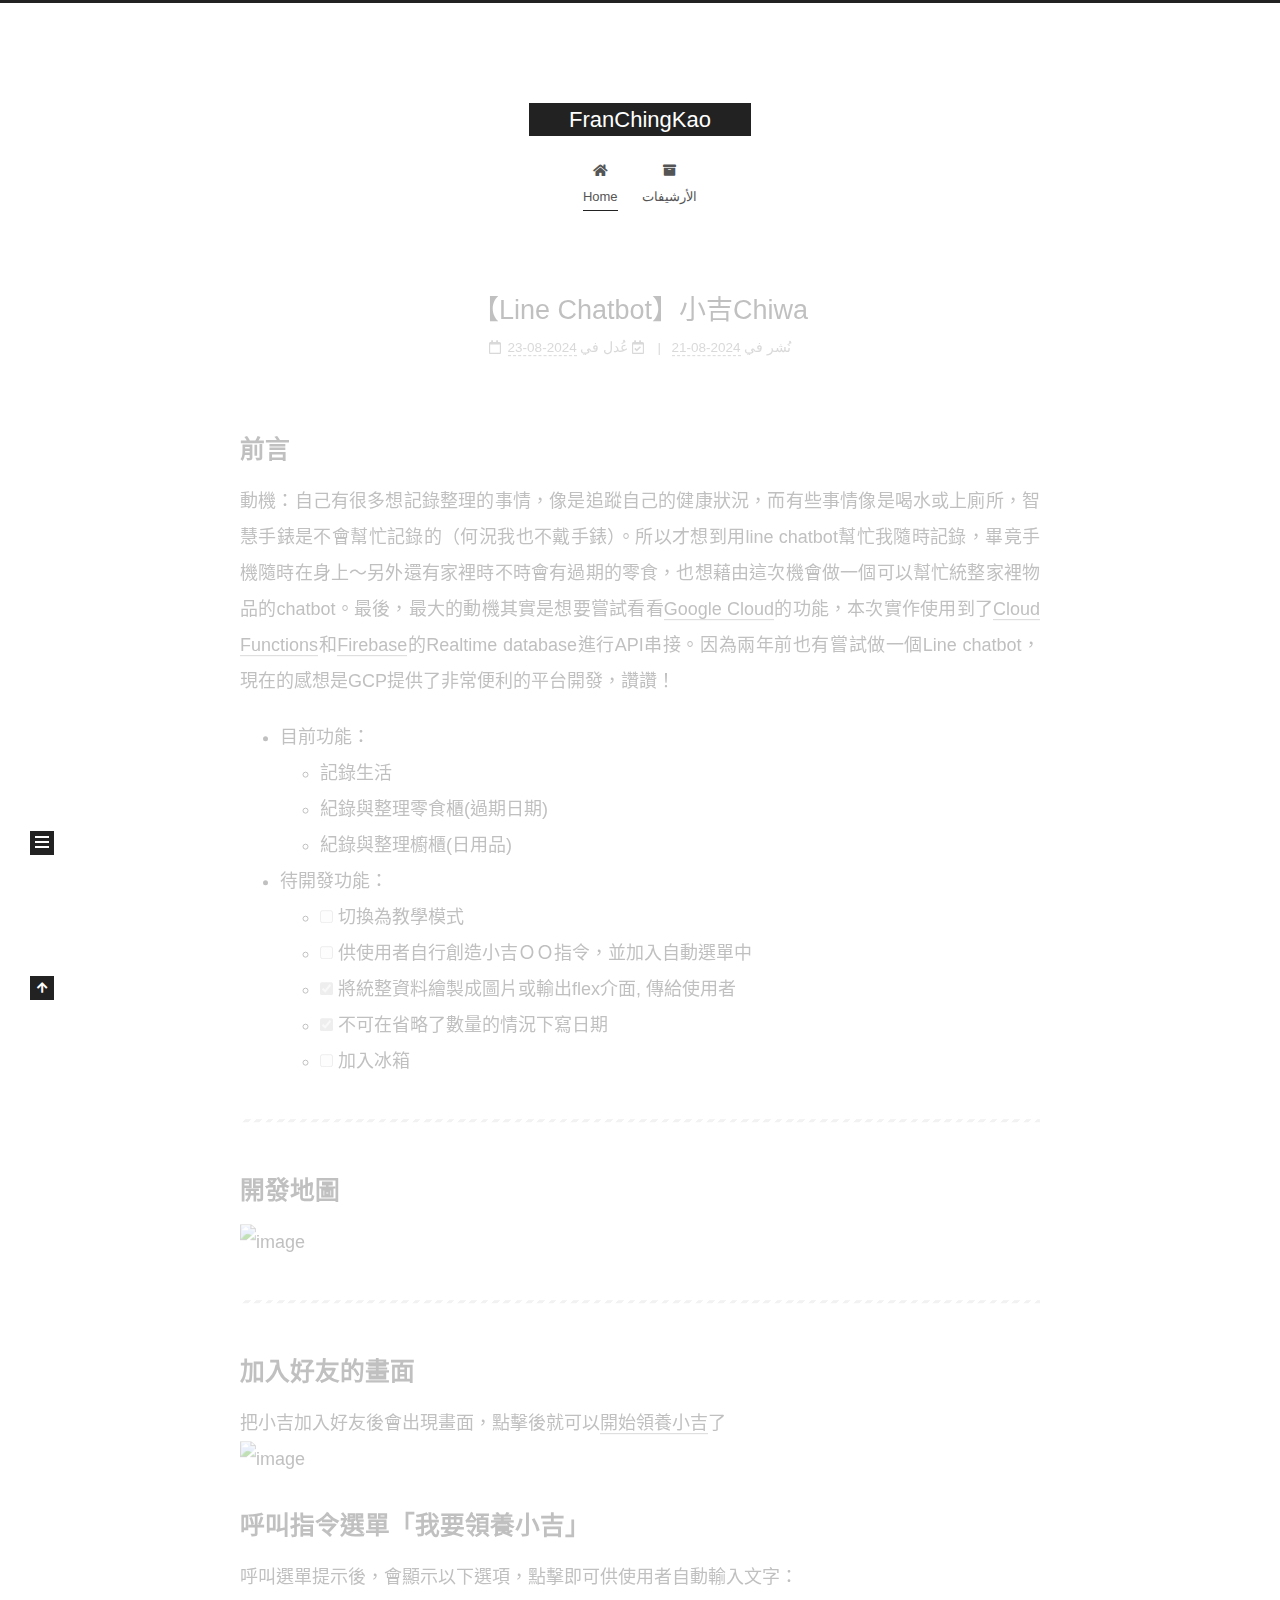
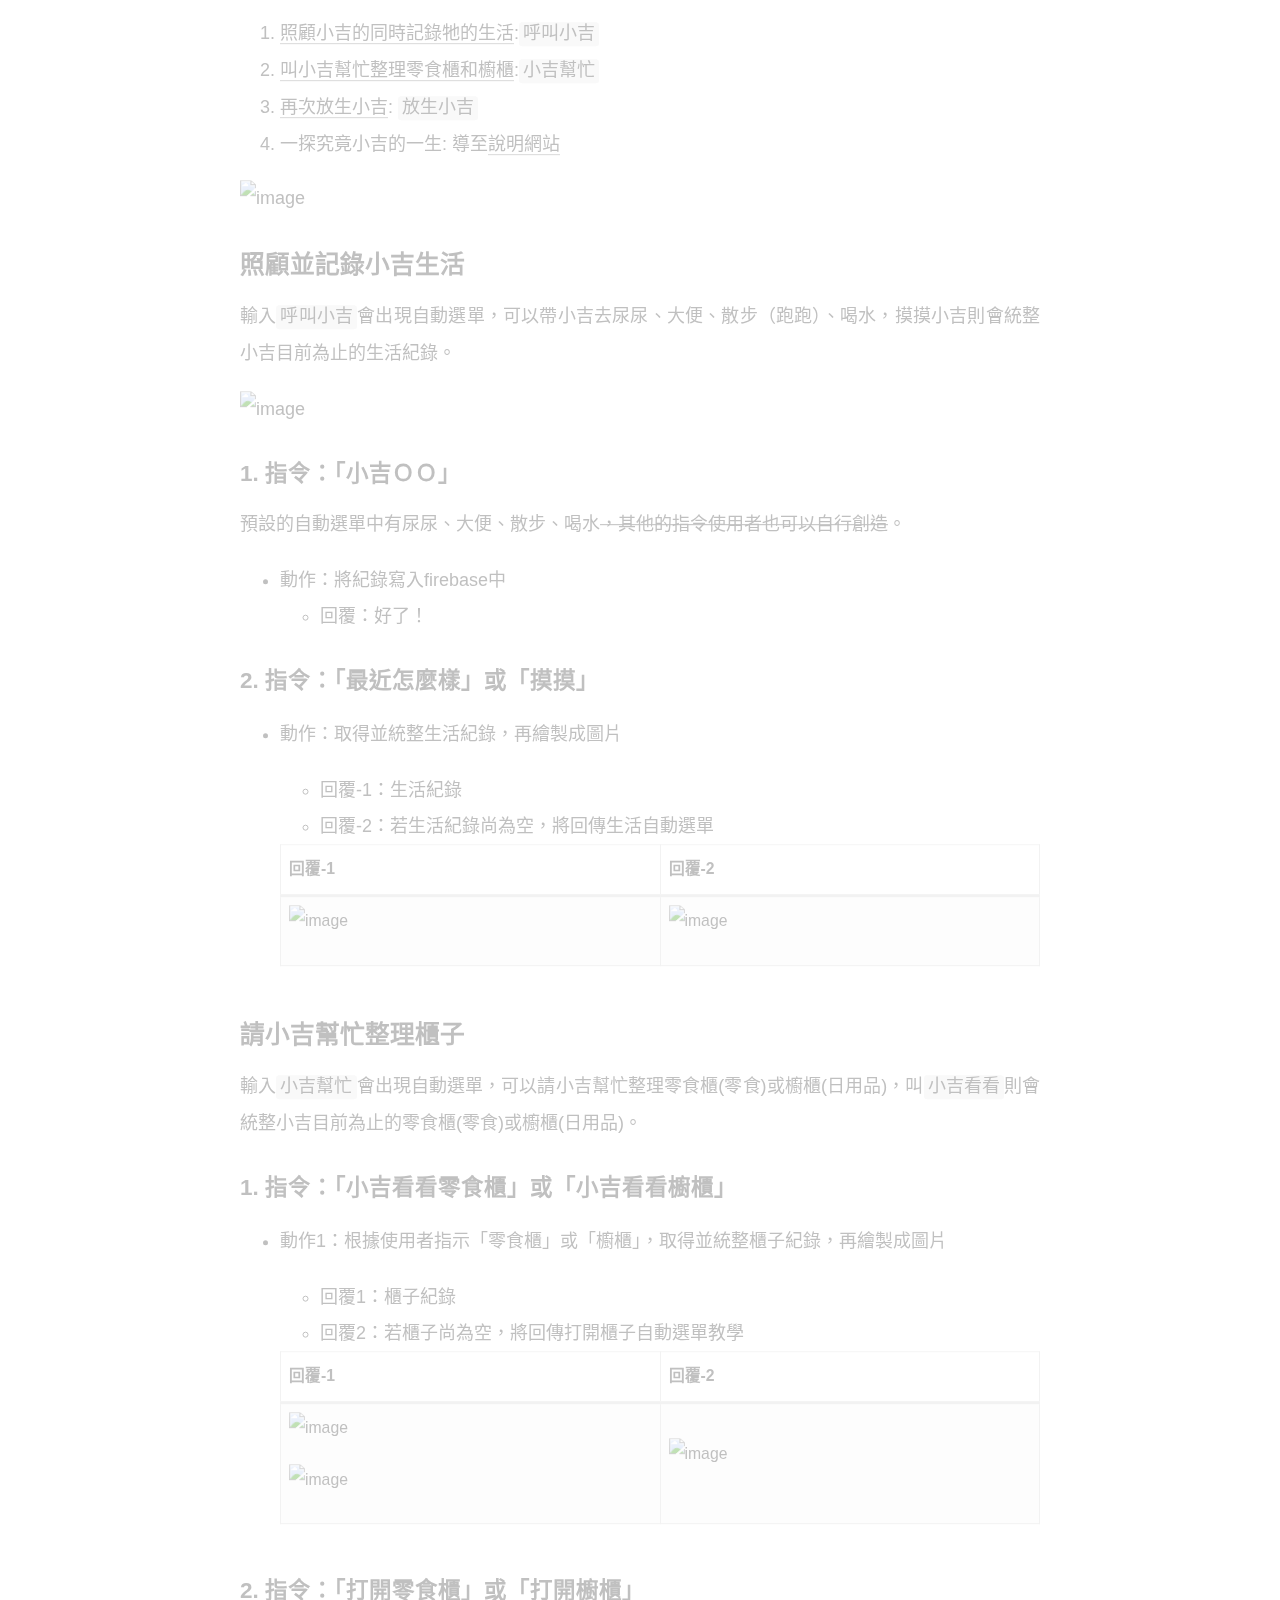
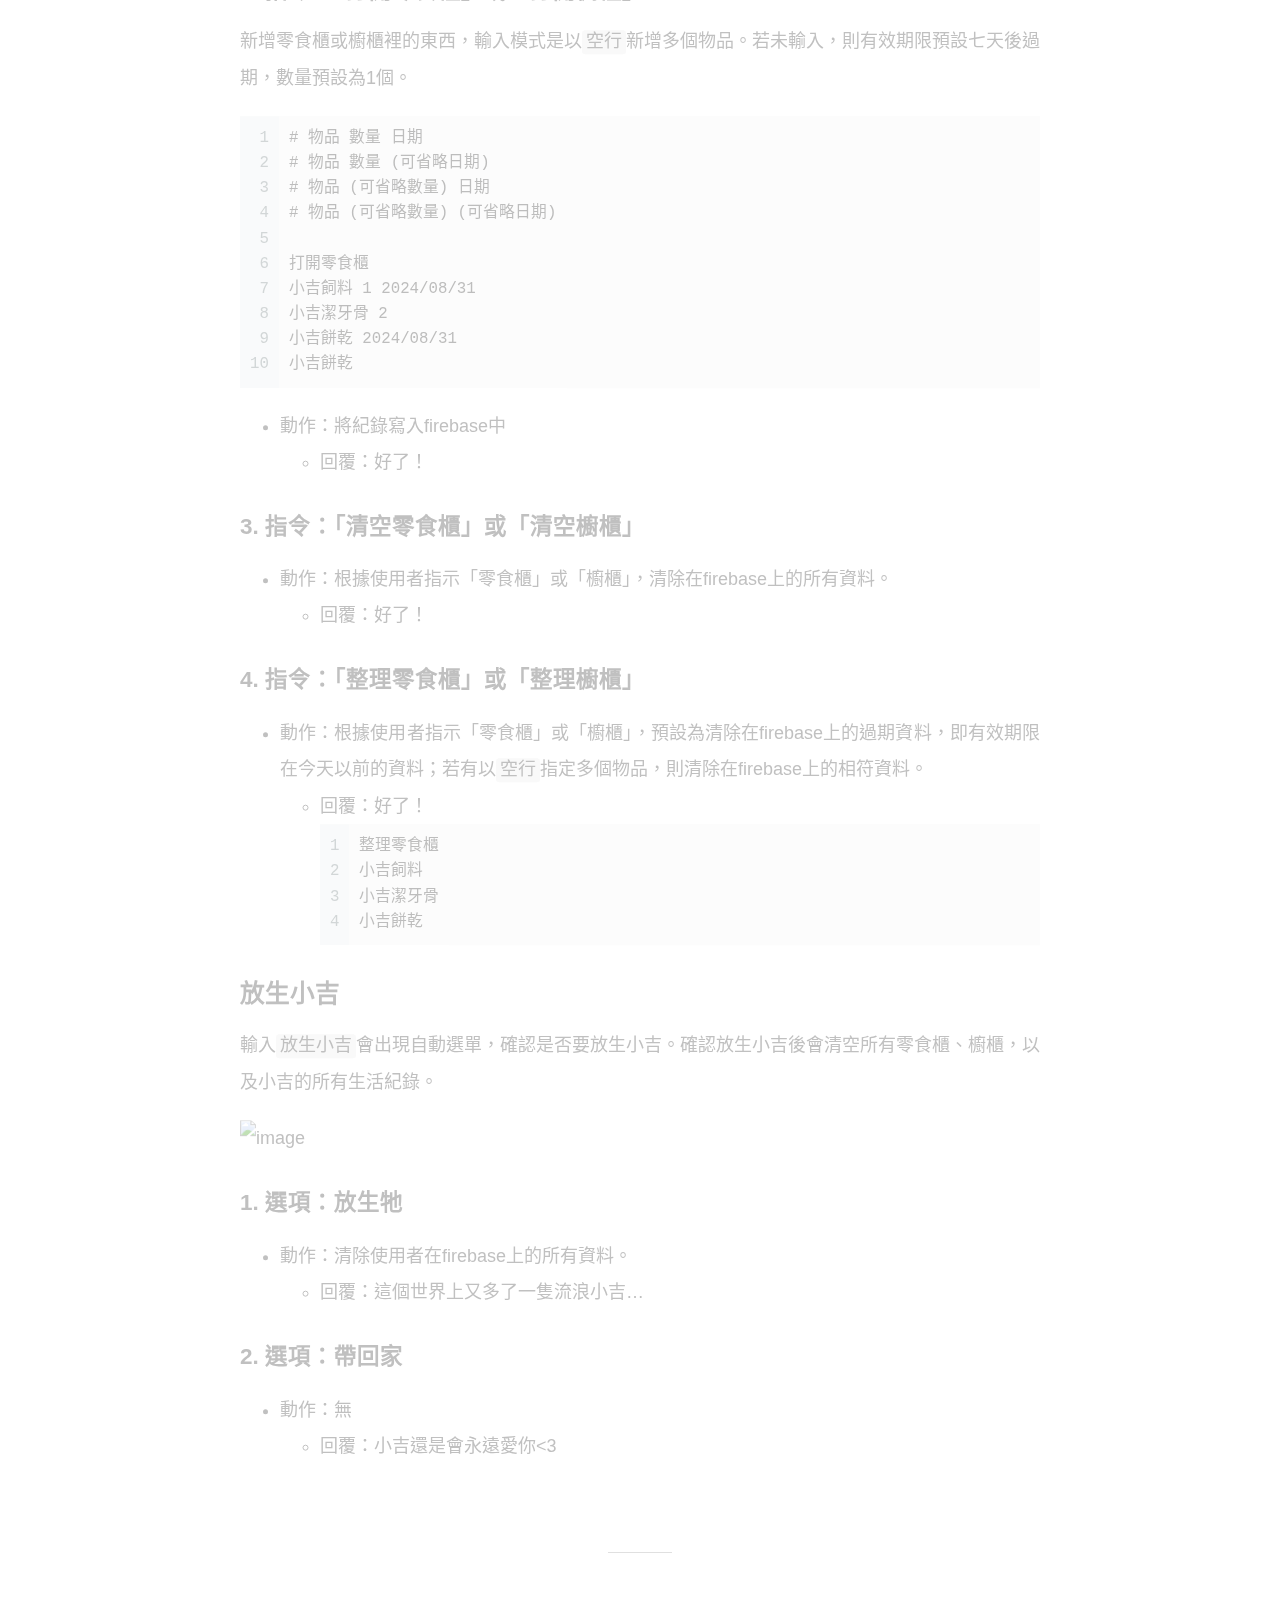
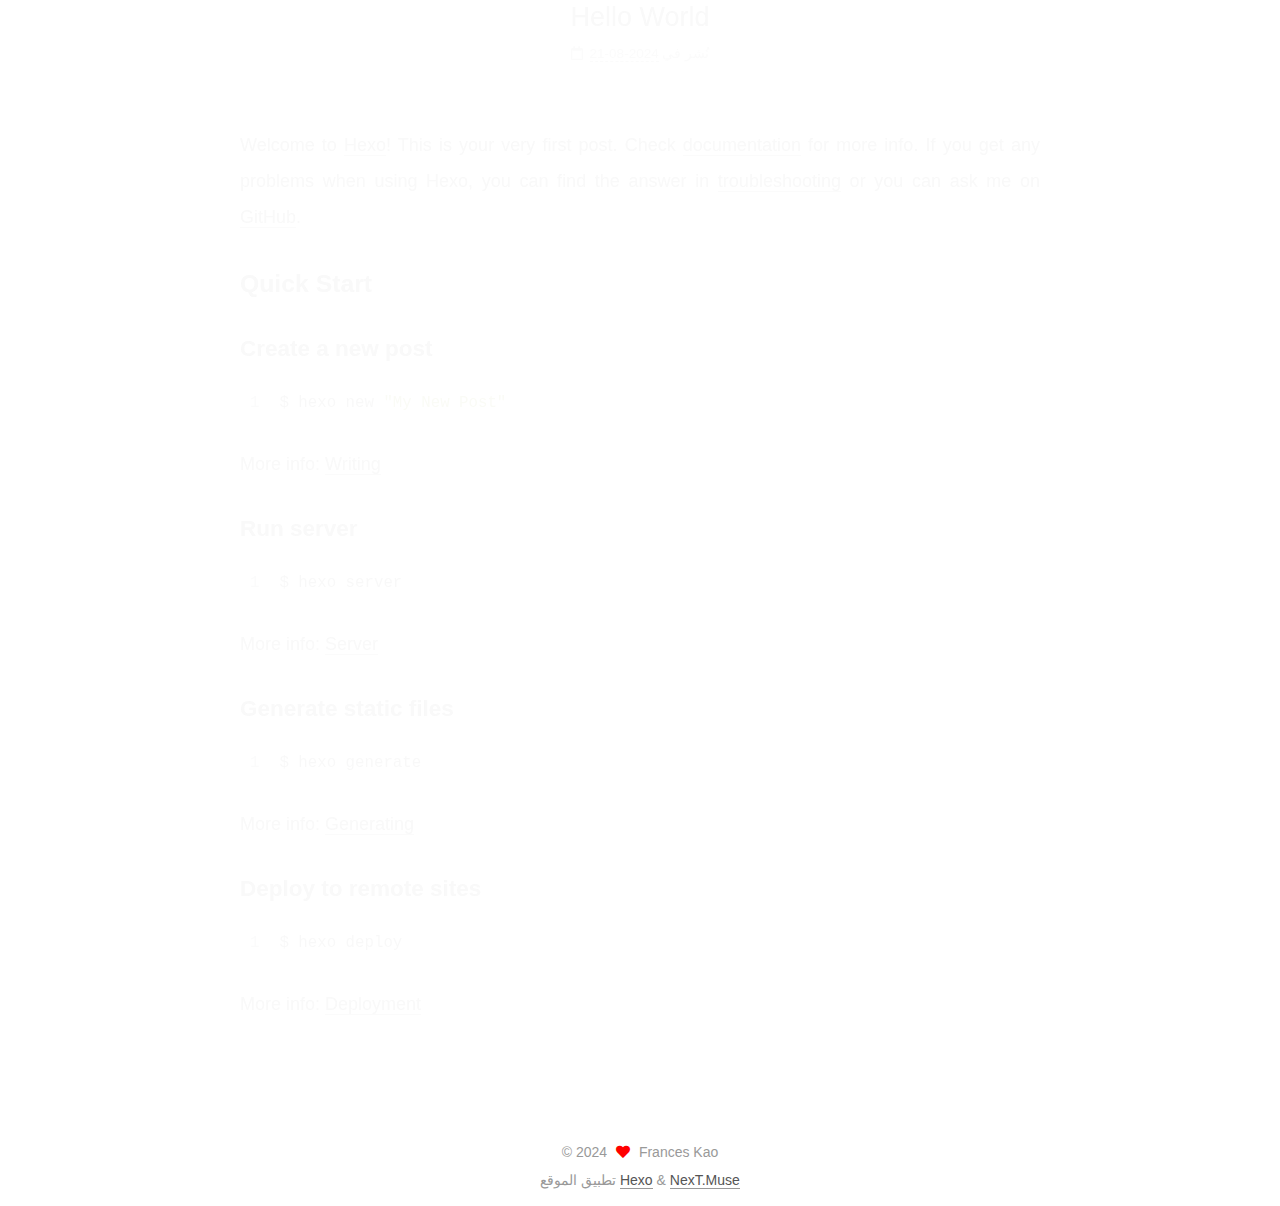
==== commit dee1279b: "Site updated: 2024-08-23 15:52:51" ====
--- a/index.html
+++ b/index.html
@@ -176,7 +176,7 @@
                   <i class="far fa-calendar-check"></i>
                 </span>
                 <span class="post-meta-item-text">عُدل في</span>
-                <time title="عُدل: 2024-08-22 14:41:20" itemprop="dateModified" datetime="2024-08-22T14:41:20+08:00">2024-08-22</time>
+                <time title="عُدل: 2024-08-23 15:52:01" itemprop="dateModified" datetime="2024-08-23T15:52:01+08:00">2024-08-23</time>
               </span>
 
           
@@ -242,7 +242,7 @@
 </tr>
 </thead>
 <tbody><tr>
-<td><img src="https://hackmd.io/_uploads/SJetAB4jC.png" alt="image"></td>
+<td><img src="https://hackmd.io/_uploads/BJ3dA3SjA.png" alt="image"></td>
 <td><img src="https://hackmd.io/_uploads/Sk5j0r4j0.png" alt="image"></td>
 </tr>
 </tbody></table>
@@ -263,13 +263,13 @@
 </tr>
 </thead>
 <tbody><tr>
-<td><img src="https://hackmd.io/_uploads/r17p1IVsA.png" alt="image"> <img src="https://hackmd.io/_uploads/BJBUz8VoA.png" alt="image"></td>
+<td><img src="https://hackmd.io/_uploads/rk1p02BoA.png" alt="image"> <img src="https://hackmd.io/_uploads/S1d0C3Hj0.png" alt="image"></td>
 <td><img src="https://hackmd.io/_uploads/B1FL1L4i0.png" alt="image"></td>
 </tr>
 </tbody></table>
 </li>
 </ul>
-<h3 id="2-指令：「打開零食櫃」或「打開櫥櫃」"><a href="#2-指令：「打開零食櫃」或「打開櫥櫃」" class="headerlink" title="2. 指令：「打開零食櫃」或「打開櫥櫃」"></a>2. 指令：「打開零食櫃」或「打開櫥櫃」</h3><p>新增零食櫃或櫥櫃裡的東西，輸入模式是以<code>空行</code>新增多個物品。若未輸入，則有效期限則預設七天後過期；若未輸入，數量則預設為1個。</p>
+<h3 id="2-指令：「打開零食櫃」或「打開櫥櫃」"><a href="#2-指令：「打開零食櫃」或「打開櫥櫃」" class="headerlink" title="2. 指令：「打開零食櫃」或「打開櫥櫃」"></a>2. 指令：「打開零食櫃」或「打開櫥櫃」</h3><p>新增零食櫃或櫥櫃裡的東西，輸入模式是以<code>空行</code>新增多個物品。若未輸入，則有效期限預設七天後過期，數量預設為1個。</p>
 <figure class="highlight plaintext"><table><tr><td class="gutter"><pre><span class="line">1</span><br><span class="line">2</span><br><span class="line">3</span><br><span class="line">4</span><br><span class="line">5</span><br><span class="line">6</span><br><span class="line">7</span><br><span class="line">8</span><br><span class="line">9</span><br><span class="line">10</span><br></pre></td><td class="code"><pre><span class="line"># 物品 數量 日期</span><br><span class="line"># 物品 數量 (可省略日期)</span><br><span class="line"># 物品 (可省略數量) 日期</span><br><span class="line"># 物品 (可省略數量) (可省略日期)</span><br><span class="line"></span><br><span class="line">打開零食櫃</span><br><span class="line">小吉飼料 1 2024/08/31</span><br><span class="line">小吉潔牙骨 2</span><br><span class="line">小吉餅乾 2024/08/31</span><br><span class="line">小吉餅乾</span><br></pre></td></tr></table></figure>
 <ul>
 <li>動作：將紀錄寫入firebase中<ul>
@@ -277,21 +277,15 @@
 </ul>
 </li>
 </ul>
-<h3 id="3-指令：「清空所有零食櫃」或「清空所有櫥櫃」"><a href="#3-指令：「清空所有零食櫃」或「清空所有櫥櫃」" class="headerlink" title="3. 指令：「清空所有零食櫃」或「清空所有櫥櫃」"></a>3. 指令：「清空所有零食櫃」或「清空所有櫥櫃」</h3><ul>
+<h3 id="3-指令：「清空零食櫃」或「清空櫥櫃」"><a href="#3-指令：「清空零食櫃」或「清空櫥櫃」" class="headerlink" title="3. 指令：「清空零食櫃」或「清空櫥櫃」"></a>3. 指令：「清空零食櫃」或「清空櫥櫃」</h3><ul>
 <li>動作：根據使用者指示「零食櫃」或「櫥櫃」，清除在firebase上的所有資料。<ul>
 <li>回覆：好了！</li>
 </ul>
 </li>
 </ul>
-<h3 id="4-指令：「清空過期零食櫃」或「清空過期櫥櫃」"><a href="#4-指令：「清空過期零食櫃」或「清空過期櫥櫃」" class="headerlink" title="4. 指令：「清空過期零食櫃」或「清空過期櫥櫃」"></a>4. 指令：「清空過期零食櫃」或「清空過期櫥櫃」</h3><ul>
-<li>動作：根據使用者指示「零食櫃」或「櫥櫃」，清除在firebase上的過期資料，即有效期限在今天以前的資料。<ul>
-<li>回覆：好了！</li>
-</ul>
-</li>
-</ul>
-<h3 id="5-指令：「清理零食櫃」或「清理櫥櫃」"><a href="#5-指令：「清理零食櫃」或「清理櫥櫃」" class="headerlink" title="5. 指令：「清理零食櫃」或「清理櫥櫃」"></a>5. 指令：「清理零食櫃」或「清理櫥櫃」</h3><ul>
-<li>動作：根據使用者指示「零食櫃」或「櫥櫃」，清除零食櫃或櫥櫃裡的特定物品，輸入模式是以<code>空行</code>指定多個物品。清除在firebase上的相符資料。<ul>
-<li>回覆：好了！<figure class="highlight plaintext"><table><tr><td class="gutter"><pre><span class="line">1</span><br><span class="line">2</span><br><span class="line">3</span><br><span class="line">4</span><br></pre></td><td class="code"><pre><span class="line">清理零食櫃</span><br><span class="line">小吉飼料</span><br><span class="line">小吉潔牙骨</span><br><span class="line">小吉餅乾</span><br></pre></td></tr></table></figure></li>
+<h3 id="4-指令：「整理零食櫃」或「整理櫥櫃」"><a href="#4-指令：「整理零食櫃」或「整理櫥櫃」" class="headerlink" title="4. 指令：「整理零食櫃」或「整理櫥櫃」"></a>4. 指令：「整理零食櫃」或「整理櫥櫃」</h3><ul>
+<li>動作：根據使用者指示「零食櫃」或「櫥櫃」，預設為清除在firebase上的過期資料，即有效期限在今天以前的資料；若有以<code>空行</code>指定多個物品，則清除在firebase上的相符資料。<ul>
+<li>回覆：好了！<figure class="highlight plaintext"><table><tr><td class="gutter"><pre><span class="line">1</span><br><span class="line">2</span><br><span class="line">3</span><br><span class="line">4</span><br></pre></td><td class="code"><pre><span class="line">整理零食櫃</span><br><span class="line">小吉飼料</span><br><span class="line">小吉潔牙骨</span><br><span class="line">小吉餅乾</span><br></pre></td></tr></table></figure></li>
 </ul>
 </li>
 </ul>
@@ -464,6 +458,10 @@
           <span class="site-state-item-name">المقالات</span>
         </a>
       </div>
+      <div class="site-state-item site-state-tags">
+        <span class="site-state-item-count">1</span>
+        <span class="site-state-item-name">الوسوم</span>
+      </div>
   </nav>
 </div>
 
--- a/css/main.css
+++ b/css/main.css
@@ -1168,7 +1168,7 @@
 }
 .links-of-author a::before,
 .links-of-author span.exturl::before {
-  background: #50ad93;
+  background: #e5ffcd;
   border-radius: 50%;
   content: ' ';
   display: inline-block;
